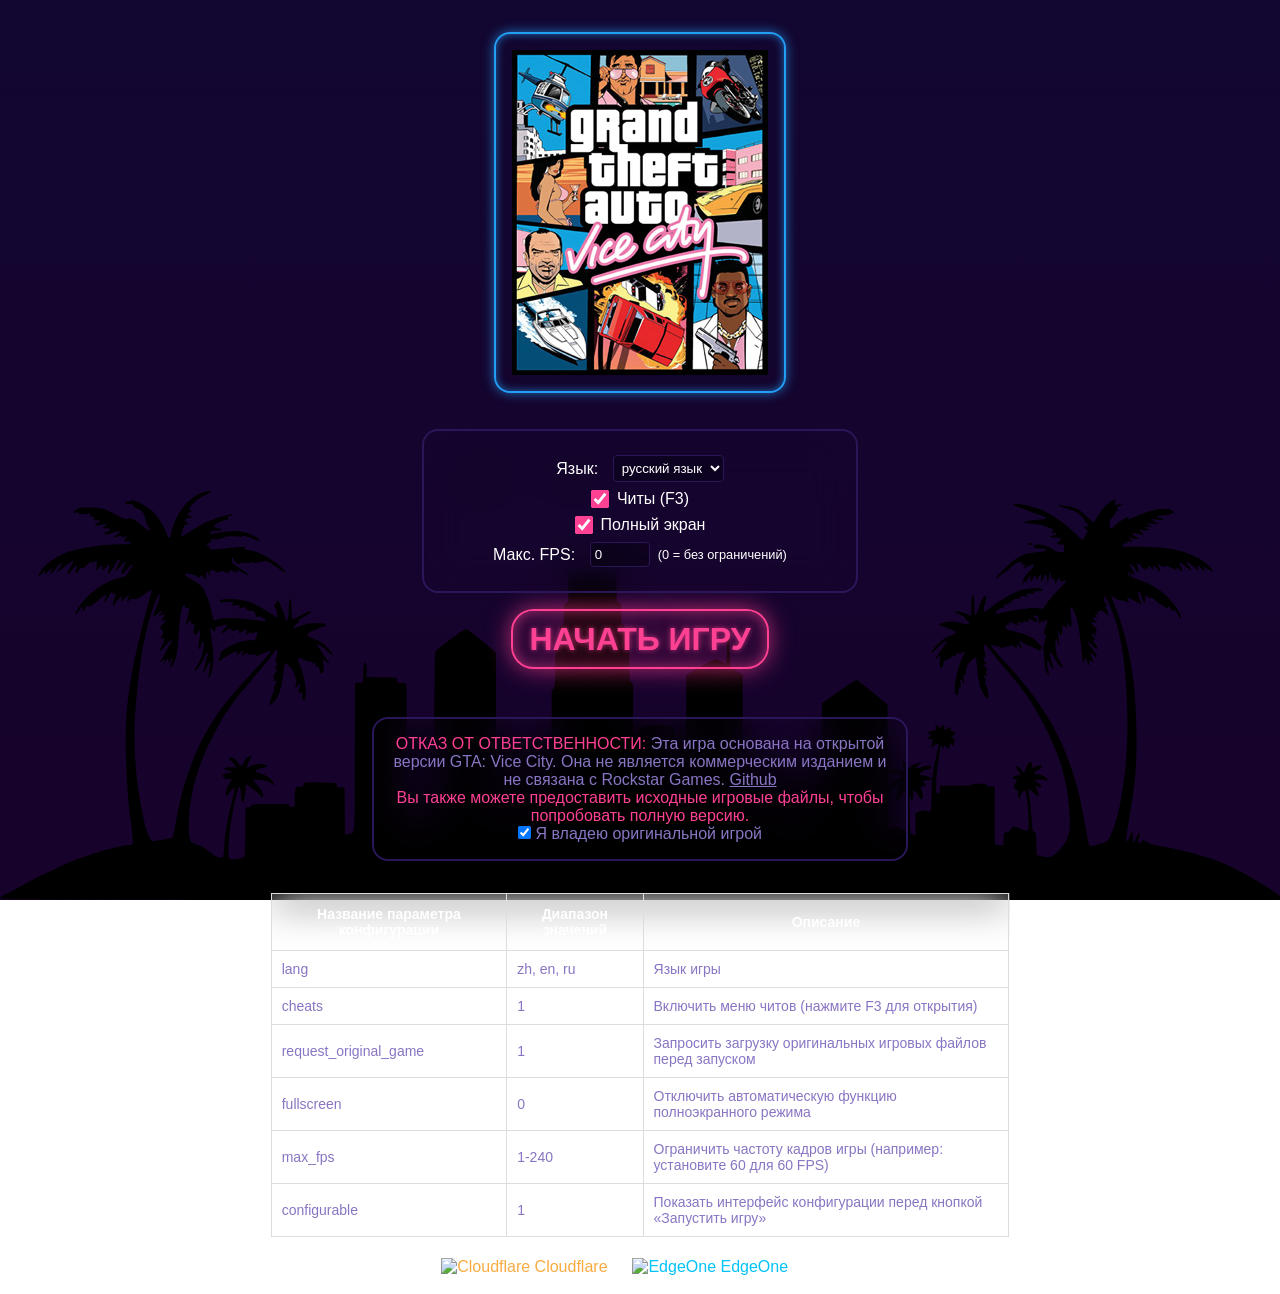
==== index.html @ 16f06f79 "v1" ====
<!doctype html>
<html lang="en-us">
	<head>
		<meta charset="utf-8" />
		<meta name="viewport"
			content="width=device-width, initial-scale=1, maximum-scale=1, minimum-scale=1, user-scalable=no" />
		<title>侠盗猎车:罪恶都市•网页版</title>
		<link href="./style.css" rel="stylesheet" />
	</head>
	<body data-is-touch="0" data-state-car="0" data-state-car-gun="0" data-state-gun="0" data-state-bike="0"
		data-state-menu="1" data-state-cutscene="0" data-state-mobring="0" data-state-job="0"
		data-state-disable-controls="0" data-state-panzer="0" data-state-car-with-weapon="0" data-state-hunter="0"
		data-state-scope-mode="0" data-state-scope-gun="0">
		<div class="wasted-container" hidden></div>
		<div class="intro-container" hidden>
			<video class="intro" src="./vcsky/intro.mp4" preload="auto" loop disablepictureinpicture></video>
			<div class="loader-container">
				<div id='spinner'>
					<div class="progress-bar-fill"></div>
				</div>
				<div id="status">Downloading...</div>
				<div><progress id="progress"></progress></div>
			</div>
		</div>
		<div class="start-container">
			<div class="button-container">
				<img class="cover" src="./vcsky/cover.jpg" alt="侠盗猎车:罪恶都市" draggable="false" loading="lazy" />
				<div id="config-panel">
					<div class="config-option">
						<label for="config-lang">
							<span id="config-lang-label">Language:</span>
							<select id="config-lang">
								<option value="zh">简体中文</option>
								<option value="en">English</option>
								<option value="ru">русский язык</option>
							</select>
						</label>
					</div>
					<div class="config-option">
						<label for="config-cheats">
							<input type="checkbox" id="config-cheats">
							<span id="config-cheats-label">Cheats (F3)</span>
						</label>
					</div>
					<div class="config-option">
						<label for="config-fullscreen">
							<input type="checkbox" id="config-fullscreen" checked>
							<span id="config-fullscreen-label">Fullscreen</span>
						</label>
					</div>
					<div class="config-option">
						<label for="config-max-fps">
							<span id="config-max-fps-label">Max FPS:</span>
							<input type="number" id="config-max-fps" min="0" max="240" value="0">
							<span id="config-max-fps-unlimited" style="font-size: 0.8em;">(0 = unlimited)</span>
						</label>
					</div>
				</div>
				<div id="click-to-play">
					<button id="click-to-play-button" class="disabled">Click to play</button>
					<div id="demo-off-disclaimer"></div>
				</div>
			</div>
			<div class="disclaimer">
				<span id="disclaimer-text">DISCLAIMER:</span>
				<span class="eula">
					<span id="disclaimer-sources">
						This game is based on an open source version of GTA: Vice City. It is not a commercial release
						and
						is not affiliated with Rockstar Games.
					</span>
					<a href="https://github.com/SugaryHull/re3/tree/miami" target="_blank">Github</a>
					<p id="play-demo-text">You can play the DEMO version, or provide the original
						game files to continue playing.</p>
					<p style="margin-bottom: 0;">
						<input type="checkbox" id="disclaimer-checkbox">
						<label id="disclaimer-checkbox-label" for="disclaimer-checkbox">I own the original game</label>
					</p>
				</span>
			</div>
			<table id="config-table">
				<thead>
					<tr>
						<th id="table-header-item"></th>
						<th id="table-header-range"></th>
						<th id="table-header-desc"></th>
					</tr>
				</thead>
				<tbody>
					<tr>
						<td>lang</td>
						<td>zh, en, ru</td>
						<td id="config-desc-lang"></td>
					</tr>
					<tr>
						<td>cheats</td>
						<td>1</td>
						<td id="config-desc-cheats"></td>
					</tr>
					<tr>
						<td>request_original_game</td>
						<td>1</td>
						<td id="config-desc-original-game"></td>
					</tr>
					<tr>
						<td>fullscreen</td>
						<td>0</td>
						<td id="config-desc-fullscreen"></td>
					</tr>
					<tr>
						<td>max_fps</td>
						<td>1-240</td>
						<td id="config-desc-max-fps"></td>
					</tr>
					<tr>
						<td>configurable</td>
						<td>1</td>
						<td id="config-desc-configurable"></td>
					</tr>
				</tbody>
			</table>
			<footer class="footer">本站由 <a class="cf" href="https://www.cloudflare.com" target="_blank"><img
						src="https://www.cloudflare.com/favicon.ico" alt="Cloudflare"> Cloudflare</a> 和 <a class="eo"
					href="https://curl.qcloud.com/0f8yZ85J" target="_blank"><img src="https://edgeone.ai/favicon.ico"
						alt="EdgeOne"> EdgeOne</a> 提供CDN服务</footer>
		</div>
		<input type="file" id="original-game-file" hidden>
		<canvas id="canvas"></canvas>
		<div class="touch-controls-wrapper">
			<div id="move"></div>
			<div id="look"></div>
			<div class="touch-control radio"></div>
			<div class="touch-control weapon"></div>
			<div class="touch-control menu"></div>
			<div class="touch-control fist"></div>
			<div class="touch-control drift"></div>
			<div class="touch-control run"></div>
			<div class="touch-control car getIn"></div>
			<div class="touch-control left"></div>
			<div class="touch-control right"></div>
			<div class="touch-control jump"></div>
			<div class="touch-control car getOut"></div>
			<div class="touch-control camera"></div>
			<div class="touch-control mobile"></div>
			<div class="touch-control job"></div>
			<div class="touch-control horn"></div>
			<div class="touch-control fireRight"></div>
			<div class="touch-control fireLeft"></div>
		</div>
		<script defer type='text/javascript' src="./modules/7z/js7z.js"></script>
		<script defer type='text/javascript' src="./script.js"></script>
		<script defer type='text/javascript' src="./jsdos-cloud-sdk-local.js"></script>
		<!-- 谷歌自动广告 -->
		<script async
			src="https://pagead2.googlesyndication.com/pagead/js/adsbygoogle.js?client=ca-pub-3670070169085381"
			crossorigin="anonymous"></script>
		<noscript>
			<h1>本站功能实现依赖了大量JS，您的浏览器不支持或未启用JS！</h1>
		</noscript>
	</body>
</html>
---- style.css ----
* {
	padding: 0;
	margin: 0;
	user-select: none;
	scroll-behavior: smooth;
	font-family: 'Segoe UI', Tahoma, Geneva, Verdana, sans-serif;
}

html {
	background-image: linear-gradient(to bottom, #120731, #17022b);
	cursor: default;
	background-attachment: fixed;
	height: 100%;
}

body {
	min-height: 100%;
	color: #8975c3;
	text-align: center;
	background-repeat: no-repeat;
	background-position: 0 100%;
	background-attachment: fixed;
	background-image: url("data:image/svg+xml,%3Csvg xmlns='http://www.w3.org/2000/svg' version='1.0' viewBox='0 0 1696 608'%3E%3Cpath d='M656.5 32.9c-5.8 2.6-11 8.8-12.5 15-1.3 5.4-2 6-4 3.6-.7-.8-3.6-2.8-6.5-4.5-4.5-2.6-6.3-3-12.3-3-8.3 0-10.2.6-10.2 3.1 0 1.7.6 1.8 5.9 1.3 8.2-.9 15.1 1.6 21.4 7.8 2.7 2.7 5.2 4.8 5.6 4.8 1.8-.1 2.9-2 3.5-6.5.4-2.8 1.2-6.4 1.7-8.2 1.2-3.7 8.1-10.3 10.8-10.3 2.9 0 5.1-1.1 5.1-2.5 0-1.2-2.1-2.5-3.8-2.5-.4 0-2.5.9-4.7 1.9m109.1 3.2c-1.9 2.3-4 5.7-4.6 7.5-1.3 3.9-2 4.1-5.6 1.7-3.4-2.2-12.1-2.4-13.4-.3-1.5 2.4-.6 3.5 3.1 3.6 6.5.2 7.7.4 9.9 2.2 1.3 1.1 2.5 3.5 2.9 5.8.5 3 1.1 3.9 2.6 3.9 1.8 0 2.1-.9 2.6-7.2.5-7.1.9-7.9 7.5-17 1.5-2.1 1.2-4.3-.6-4.3-.5 0-2.4 1.9-4.4 4.1M266.7 69c-11.6 4.9-19.8 12.3-29.4 26.5-4.2 6.2-11.3 25-11.3 29.8 0 3-1.3 4.2-2.8 2.4-.5-.6-2.4-4.7-4.2-9-4.3-10.3-11.6-21.3-17.5-26.4-6.7-5.7-24.9-15-26.7-13.6-.7.6-3.2 1.4-5.5 1.8-6.1 1-5.3 2.3 1.7 3.1 4.9.5 6 1 6 2.5 0 1.3 1.2 2.1 4 2.9 6.4 1.7 9.7 5.5 11.5 13.3.8 3.7 2.4 8.2 3.5 10 2.1 3.4 2.6 6.7 1.1 6.7-1 0-4.7-2.9-12.4-9.6-5.6-5-13.2-8.3-14.9-6.6-2 2-4.1 1.4-14.6-4.4-15.6-8.6-22-10.4-36.3-10.4-12.8 0-16.9 1-20.4 5l-2 2.3 3.8-.7c2.8-.5 3.7-.4 3.5.6-.3 1.2 1.6 1.6 8.7 1.8 1.1.1 3.5-.2 5.2-.6 3.2-.6 4.6.7 2.3 2.1-2.2 1.4-.9 2.6 2 2s3-.5 2.4 1.9c-.6 2.5-.5 2.6 4 2.6 5.5 0 5.9 1.4 1.1 3.7-6.9 3.3-3.2 4.1 8.3 1.7 3.9-.8 4.4 1.1.7 2.8-4 1.8-2.9 2.8 3.1 2.8 5 0 5.5.2 4.4 1.6-.8.8-2.9 2.2-4.8 3-2.7 1.1-3.3 1.7-2.4 2.6s3.1.6 9.2-1.5c12.3-4.2 14.3-3.4 6.3 2.4-4.2 2.9-4.5 3.4-2.6 3.7 1.2.2 3.5-.4 5.2-1.2 3.7-2 4.1-2 4.1-.1 0 1.8 1.4 1.9 4.2.4 3-1.6 3.5-.2.9 2.5-2.8 3-2.1 4.4 1.9 3.8 1.7-.2 3.7.2 4.6.9 1.4 1.2 1.4 1.4-.3 2-1 .4-6.1.8-11.3.8-26.7.3-61.3 5.8-76.6 12.3-17 7.3-30.7 19.2-33.4 29-.9 3.2-.8 3.1 4.1-2.2 4.5-4.8 5-5.2 4.5-2.8-.9 3.9.5 3.5 4.9-1.3 4.1-4.6 5.4-4.5 3.5.1-2.2 5.2-.5 4.4 5.6-2.9 3.3-3.9 6.5-7.1 7.2-7.1 1.8 0 1.5.6-1.8 5.5-3.6 5.2-4 7.7-.7 4.8 4.5-4.2 17.2-13.3 18.6-13.3 1.1 0 1.1.4-.1 2.2-5 7.6-8 14-7 15 .7.7 2.3-.9 5.3-5.1 4.4-6.2 7.7-8.2 6.5-3.9-2.4 8.6-1.2 10.6 2.6 4.3 1.6-2.8 2.5-3.4 4-2.9 1.5.4 3.2-.6 6.9-4.2 4.2-4.2 5.2-4.7 6.8-3.7 1.5.9 2.2.7 4-1l2.1-2.1v6.9l.1 7 2.8-3.3c3.4-3.9 5.6-4.3 4.7-.7-1.1 4.5.5 4.7 4.1.6 5.5-6.5 6.1-5.6 3.7 5.1-1.5 6.6 3.2 1.1 10.6-12.5 1.1-2 2.7-3.7 3.5-3.7 2.1 0 1.9 1.3-1.5 8-1.6 3.3-3 6.5-3 7.2.1 1.3 4.4-3.2 9.3-9.6 4.4-5.7 4.9-3.3 1.1 5-2.9 6.4-3.2 7.6-1.8 8.1 1.1.4 2.5-.5 4.3-2.8 4.7-6.2 8.9-10.4 9.6-9.7 1 1-7.8 15-10 15.8-1.1.4-6 2-11 3.5-16.5 5-31.9 15.4-44.3 30-5.9 6.8-10.5 14.8-10 17.1.2 1 1.8-.7 4.2-4.5 4.4-6.7 6.1-7.8 5.1-3.1-.9 4.2 1.1 3.9 3.2-.5 1.7-3.6 3.1-4.3 4.9-2.5 1.1 1.1 6.2-2.3 16.7-11.3 3.2-2.7 6.1-4.7 6.4-4.3.4.3-.1 2.2-1 4.1-1.8 3.9-2.1 5.5-.9 5.5.8 0 6.3-8.3 7.5-11.4.6-1.5 1-1.7 1.9-.8.7.7 2 1.2 3 1.2 2.3 0 2.3 1.2-.3 8.9-2.3 6.6-1.8 9.2 1 5.1 2.6-4.1 8.9-10.5 9.6-9.9.3.4.1 1.8-.4 3.2-1.6 4.1-.2 3.8 4.5-1 4.9-5.2 6.7-5.1 3.9.2-2.4 4.3-1.3 5.6 2 2.5 2-1.9 3.1-2.2 6.3-1.6 4 .6 4.5.3 20.4-11.3 1-.8 2.1-1.1 2.5-.8.6.7.3 1.8-7.2 29.7-18.8 69.7-25.7 111.2-26.9 161-.7 31.6 2.3 85.9 6.4 114.5 2.7 19.1 3.7 30.1 2.7 31.3-.5.6-2.1 1.2-3.6 1.2-8.4.1-35.1 6.7-54.1 13.6-3.6 1.2-9.4 3.3-13 4.4-3.6 1.2-8.3 3-10.5 4-27.4 12.8-37.5 17.5-40.3 18.7-1.8.7-12.2 6.2-23.1 12.1-10.8 5.9-22.3 12-25.4 13.6-3.9 1.9-5.7 3.4-5.7 4.7 0 1.9 19.1 1.9 848 1.9h848v-2.6c0-3.1-.2-3.3-14.5-12.8-13.9-9.2-38.9-23.5-49.1-28.1-4.4-2-9.2-4.2-10.9-5-5.7-2.6-13-5.3-21.5-7.8-28.2-8.5-35.9-10.4-54.5-13.7-6.6-1.2-13.4-2.5-15.1-3-1.7-.6-4-1-5.3-1-1.2 0-2.4-.7-2.8-1.6-.4-1.1-1.3-1.4-2.9-1-1.9.5-2.4.2-2.4-1.4 0-2.7-1.2-2.5-4 .5-4.7 5-6.4 1.9-3.5-6.5.8-2.4 1.3-4.6.9-4.9-.8-.9-4.1 3.9-5.9 8.7-.9 2.3-2.1 4-2.6 3.6-.5-.3-.9-3.6-.9-7.5 0-3.8-.4-6.9-.9-6.9s-1.9 2.9-3.1 6.5c-1.3 3.9-2.7 6.5-3.6 6.5-.8 0-1.4-.6-1.4-1.3 0-1.7 2.6-19.7 4.5-30.7 7.9-46.5 9.5-64.9 9.5-105.2-.1-69.5-8.7-122.3-28-172.3-3.2-8.2-5.7-15.1-5.5-15.4.2-.2 2.3 1.1 4.7 2.8 2.9 2.2 5.3 3.1 7.9 3.1 2.1 0 5.1.8 6.8 1.7 3.7 2.2 4.8 1.3 2.6-2-2.8-4.4.1-4.1 8.5.8 4.4 2.6 8.4 4.5 9 4.3.5-.1-.1-2.5-1.5-5.3-2.6-5.2-3.2-9.9-1.5-11 .6-.3 1.3.2 1.6 1.2 1.7 5.5 5 13.3 5.5 13.3.9 0 1.9-3.9 1.9-7.4v-3l2.8 2.6c2 1.9 3.1 2.3 4.2 1.6 1.2-.8 2.6 0 6.2 3.6 2.6 2.5 5.3 4.6 6 4.6.8 0 3.1 1.4 5.2 3.2 3.5 2.9 4 3 5.1 1.5 1.7-2.3 2.1-2.2 3.5 1.3 1.3 3.2 3.6 4 4.2 1.4.3-1.5 7.8 8.8 7.8 10.7 0 .5.5.9 1 .9 4.4 0-7-19-17.1-28.5-11.8-11.2-20.9-16.6-37.4-22.4-4.9-1.8-9.3-3.5-9.6-3.9-.4-.4-1-2.1-1.4-3.7l-.7-3 2.6 2.4c4 3.8 4.1 1.8.2-4.9-3.7-6.3-4.3-8-2.7-8 .9 0 5.1 4.8 8.4 9.5 1.1 1.4 2.1 2.4 2.4 2.1.5-.5-.9-7.5-2.3-11-1.2-3.2 2.5-1.6 6.4 2.9 4.2 4.8 5.2 5.4 5.2 3 0-1.8 1.2-1.9 2.9-.3 1.1 1.1 1.2.9.6-1-.9-3.1 1.8-2.9 4.4.4l2.1 2.7v-3.2c0-1.7.3-3.1.7-3.1s2.4 1.9 4.5 4.2c3.6 4.1 3.7 4.2 3.8 1.8 0-1.5-.4-3-.9-3.5-.5-.6-1.2-2.1-1.6-3.5-.7-2.4-.7-2.4 1.1-.9 3.3 2.7 7.5 4.1 8.9 2.9.9-.7 2.9-.2 7.1 2 7 3.5 7.4 3.6 7.4 1 0-2.7.5-2.5 3.9 1.2 3.7 4.1 5.1 3 2.6-2-4.7-9.2-3.7-9.5 5.7-1.7 3.6 3 6.9 5.5 7.2 5.5 1.2 0-3.5-8.1-4.9-8.7-1.5-.5-2.1-3.3-.8-3.3.9 0 7.3 4.8 11.7 8.9 3.9 3.6 4.3 3.2 2.1-2.2-1.3-3.1 2.1-1.9 4.9 1.8 3.2 4.2 4.9 4.5 4 .9l-.7-2.7 6.7 3.6 6.6 3.6-1.5-2.8c-2.4-4.6-11.8-12.5-20.2-16.8-19.9-10.3-43.2-14.6-77-14.2-11.7.1-21.5 0-21.9-.3-.3-.4-.1-1.5.5-2.6.7-1.4 1.7-1.8 3.6-1.5 2.7.6 3.3-.5 1.3-2.5-1.5-1.5 0-1.6 3.5-.3 4 1.5 5.1-.3 1.6-2.8-3.9-2.9-3.3-3.6 1.4-1.6 3.9 1.6 8.7 2 8.7.7 0-.4-1.8-1.8-4-3.2s-4-2.8-4-3.2c0-1.2 4-.9 9.2.7 3.1.9 5 1 5.4.4.6-1-2.2-3.8-3.8-3.9-.5 0-.8-.7-.8-1.6 0-1.1.6-1.4 2.3-.9 1.2.4 2.9.9 3.8 1.1s2.7 0 4-.5l2.4-.9-3-1.3-3-1.4 5-.5 5-.5-4-2.3-4-2.3 8.4.6c9.2.7 10-.2 2.6-3-5-2-5.1-3.6-.2-3 12.3 1.5 13 1.5 11.8.1-.7-.8-2.7-1.7-4.6-2-5.7-1.1-4-2.3 4.1-2.8 4.1-.3 8-1 8.7-1.7.6-.6 2.4-1.1 3.9-1.1 3.7 0 3.5-1.6-.4-4-2.6-1.6-5.1-2-11.9-2-10.5 0-19.4 2.5-35.6 9.8-6.2 2.8-11.3 4.7-11.3 4.2s.5-1.2 1-1.5c.6-.4.8-1.1.4-1.6-.9-1.5-10.2 4.1-16.6 10-7.5 6.8-9.3 6.5-8.5-1.6.5-4.7 1.1-6.1 3.5-8 1.7-1.2 3.3-3.5 3.6-5 .4-1.6 1.7-3.6 2.9-4.5 1.9-1.5 2-1.8.5-1.8-3 0-2-1.9 2.3-4 4.7-2.4 4.6-3.8-.2-2.1-1.8.6-3.8 1.1-4.5 1.1-1.6 0-1.9-3.6-.4-4.5 1.7-1.1 1.1-2.5-1-2.5-5.6 0-16.3 10.3-22.5 21.5-2.1 3.8-4.2 7.5-4.7 8.1-.5.8-3.9-1.8-10.1-7.7-9.8-9.4-11.9-10.6-25.2-13.4-14.8-3.1-16.8-1-2.4 2.5 5.1 1.3 11.1 3.3 13.4 4.6 5.2 3 11.7 9.2 10.9 10.5-.3.5.9 2.3 2.6 3.9 3.6 3.4 3.5 5.6-.4 5.2-3.3-.4-3.3 1.1.1 3.6l2.7 1.9-3 6.2c-1.6 3.3-3.4 6.1-4.1 6.1-.6 0-3.6-2.5-6.5-5.6-12.6-13.1-31.3-26.7-46.6-33.6-7.6-3.5-30.2-9-34.9-8.6-5.3.5-4 2 3.7 4.5 3.9 1.3 9.2 3.2 11.6 4.3 2.4 1.2 9.4 3.7 15.5 5.7 6.6 2.1 10.7 3.9 10.1 4.5-.5.5-7.1 1.6-14.8 2.4-20 2.2-20.6 3.6-2.1 5.3 6.6.6 11.7 1.6 13.2 2.5 1.3.8 4.4 2 6.9 2.7 5.3 1.3 6.6 2.7 4.3 4.4-2.1 1.5-1.1 2.5 2.5 2.5s3.7 1.8.1 2.6c-6.2 1.3-6.6 1.6-5.2 2.5.8.5 4 .9 7.1.9s5.9.4 6.3 1c.8 1.3-1.6 4.8-3.8 5.4-3.3.8-.7 2.6 3.9 2.6h4.4v10h-5.4c-4.5 0-6-.5-8.2-2.5-5.4-5-21.6-9.3-24.9-6.5-3.1 2.6-1.7 4 3.9 4 3 0 6.7.5 8.3 1.1 2.6 1 2.7 1.2 1.1 2.3-1 .7-5.8 1.6-10.7 2-11.5.9-18 2.8-26.4 7.8-7.9 4.7-27.7 23.5-27.7 26.2 0 1.5 1.1.8 5-2.8 2.7-2.5 5.5-4.6 6.3-4.6.7 0 4-2.6 7.3-5.8 8.6-8.3 14.8-10.3 16.1-5.3.3 1.3 1.1 1.7 2.4 1.4 2.3-.6 2.4.3.4 2.4-2.7 2.7-.8 2.6 3.9-.1 4.4-2.6 8-3.3 9-1.8.2.4-2.9 4.2-7 8.5-4.2 4.4-7.4 8.6-7.4 9.8 0 1.1-.5 3-1.1 4.2-1.2 2.2-1.2 2.2.9.3 1.2-1 2.8-1.6 3.6-1.3.9.4 1.3.1 1-.6-.2-.7.9-2.8 2.6-4.7l3.1-3.5-.6 4.2c-.8 5.4.5 5.5 3.4.2 2.5-4.4 3.7-4.2 4.3.6l.4 3 1.7-3.6c.9-1.9 2.3-4.2 3.3-5 1.5-1.2 1.6-1 .9 3.8-.9 6.8 1 7.9 2.8 1.6 1.4-4.7 3.3-6.7 4.1-4.1.3.7.8 3.5 1.2 6.3l.7 5 .8-4.5c.5-2.5 1.1-6 1.4-7.8s1-3 1.6-2.6c.6.3.8 1.3.5 2.1s-.3 2.6 0 3.9c.5 1.8 1.1 2.3 2.5 1.9 1.4-.5 1.9.1 2.5 3.1l.7 3.7 2.6-4.9c2.5-4.7 2.6-4.8 2.9-2.1.4 3.4 1.9 4.1 5.5 2.8 5.5-2.1 3.8 1.3-5.2 10.3-5 5-12.1 13.1-15.7 17.9l-6.6 8.8-7.1-.6c-4-.3-10.3-.1-14.2.4-16.6 2.3-23.4 3.4-29.5 4.8-13.1 3-13 3-11-.8.6-1 1.7-1.9 2.5-1.9s1.5-.7 1.5-1.6c0-1.1.6-1.5 1.9-1.1 1 .2 2.6 0 3.5-.5 1.4-.8 1.5-1.3.5-2.4-.9-1.1-.7-1.4 1.4-1.4 1.4 0 2.9-.5 3.2-1 .3-.6 1.5-1 2.7-1 1.1 0 2.2-.8 2.5-1.9.6-2.2 5-4.1 9.4-4.1 2 0 2.7-.4 2.3-1.4-.7-1.8 3.3-2.8 7.8-2 2.7.6 3.1.4 2.1-.7-2.2-2.3-1.4-3.1 3-2.9 6.7.4 7.5.2 5.3-1.5-1.8-1.4-1.5-1.5 4-1.5 6.3 0 9.1-1.1 8-2.9-1.2-2-20-1.4-27.5.9-10 2.9-30.1 14.2-39.5 22.1-9.8 8.3-11.9 8.8-11 2.6.4-2.3 1.3-5.8 2.1-7.7 1.5-3.8.9-9-1.1-9-1.3 0-7.6 13.5-7.6 16.2-.1 2.6-4 9.9-5 9.3-.6-.4-1-5.5-1-12.5 0-7.6-.4-12.1-1.1-12.6-2.1-1.3-2.9 2.2-2.9 13.8 0 6.5-.3 11.8-.8 11.8-.4 0-3.9-1.2-7.7-2.7-7.4-2.7-12.3-3.5-12.7-1.8-.1.5.7 1.2 1.8 1.4 1 .1 2.6.9 3.4 1.6.8.8 2.7 1.7 4.3 2 1.6.4 2.7 1.4 2.7 2.4 0 .9 1.3 2.5 3 3.4 2.7 1.6 3.9 4.5 2.4 5.9-.3.3-3.7-.3-7.7-1.3-11.4-3-18.5-3.4-25-1.5-3.1.9-5.9 2-6.2 2.5s1.2 1.5 3.2 2.1c6.4 1.9 19.3 7.3 19.3 8 0 1.5-3.8 3.8-9.9 6-4.5 1.6-8.1 4-12.4 7.9-5.8 5.4-11.4 12.8-10.3 13.8.2.3 2.9-2 5.8-5 6-6.1 11.9-10.7 13.8-10.7.9 0 .8.6-.4 2.2-4.9 6.9-14.6 21.7-14.6 22.4 0 .4 1.6-.8 3.6-2.7l3.6-3.4-.7 7.5c-.6 6.2-.4 7.8.8 8.9 1.3 1 1.7.9 2.6-.8.6-1.1 1.1-2.9 1.1-4 0-3.3 1.1-5 2.7-4.4.9.4 1.9-.1 2.5-1 .5-1 1.7-1.7 2.8-1.7 1 0 2.2-.9 2.5-2 .5-1.6 1.2-1.9 3.1-1.4 2 .5 2.6.2 3.1-1.5.5-1.8 1.1-2.1 3.3-1.6 1.8.4 3.1.1 4-1 1.4-1.7 4-2 4-.5 0 .6-1.2 3.4-2.6 6.2-7.4 14.6-12.8 44.5-9 49.3 1.3 1.7 1.7 1.8 2.6.5.5-.8 1-3.4 1-5.8 0-3.5.3-4.2 1.8-4 1.8.3 1.9-.6.6-7-.8-3.9 1.2-4.4 2.6-.7 1.5 4 3.2 3.1 2.4-1.3-1.2-6.3-1.1-7.7.9-7.4 1.4.2 1.7-.4 1.7-3.5 0-6.6 1.8-10.5 7.1-15.6 2.8-2.7 5.5-4.5 5.9-4 .4.4 1.2 7.1 1.8 14.8 1.3 15.6 3 23.5 6.9 31 3.1 6 5.1 8.5 7.1 8.5s.8-10.8-1.9-16.7c-2.2-4.8-2.3-6-.8-6.5.7-.2.4-1.7-1-4.1l-2.1-3.7 2.5.6c2.8.7 3 .2 1.3-2.6-1.1-1.7-1-2.2.1-3 1.2-.7 1.3-1.3.3-3.5-.6-1.4-1.9-2.8-2.7-3.1-2.2-.9-1.8-2.4.5-2.4 2.5 0 2.5-.8 0-4-2.4-3.1-2.5-5-.4-5 1.8 0 1.6-2.4-.6-10.9-.9-3.6-.8-4.7.3-5.8 1.1-1.2 2.5.1 9 8.4 4.2 5.4 13.7 16.9 21.1 25.6s14.2 17 15.2 18.4c1.1 1.4 4.5 6 7.8 10.2 7 9.2 15.6 23.6 25.9 43.1 21.4 40.9 31.6 76.6 33.7 117.3 1 18.9.9 20.5-2.1 30.7-2.3 7.9-9.5 17.8-16.9 23.3-5.8 4.3-10.1 4.9-19.5 2.5l-5-1.3-.3-14.8c-.3-14.6-.3-14.8-2.7-15.9-1.4-.6-2.5-1.8-2.5-2.7 0-4.9-3.1-38.4-4-43-.5-2.9-1-6.7-1-8.3v-3l3 2.4c1.7 1.3 4.6 3.5 6.4 5.1 2.9 2.3 3.5 2.5 4 1.1.3-.9-.5-3.9-1.9-6.6-1.4-2.8-2.3-5.3-2-5.7.4-.3 2 .2 3.6 1.1 2.8 1.6 3 1.6 3.6.1.7-1.7-5-7.3-7.4-7.3-.7 0-1.3-.4-1.3-.9 0-1.6 8.7-2.4 12.1-1.2 4.2 1.4 4.9 1.4 4.9-.4 0-2.2-8.5-6.7-14.1-7.4l-5.1-.6 6.1-4.5c3.3-2.5 6-4.8 6.1-5.3 0-1.2-5.9-.8-9.7.8-4.7 2-4.5 2-4.1-2.2.6-7.3-5.1-4.1-8.1 4.7-1.1 3-2.2 5.5-2.5 5.5-.4 0-1.5-1.5-2.6-3.3-1.9-3.1-6.4-6.1-7.6-5-.3.3.9 2.7 2.5 5.4 1.7 2.6 3.1 5.2 3.1 5.6s-1.8.8-4 .8c-2.9 0-4.2.5-5 1.9-1.4 2.8-1.3 3.1 1.4 3.1 3.6 0 4.1 1.8 1.4 4.8-3.1 3.4-2.6 8.5 1 9 1.9.3 2.2 1 2.3 5 0 2.6.4 5.6.9 6.7.6 1.7.9 1.5 1.5-1.5.6-3.2 4.5-9 6-9 2.7 0 5.5 21.8 5.5 42.5 0 12.4-.2 12.5-9.4 8.7-10.1-4.3-11.7-4.2-15 .8-1.5 2.3-3.1 3.8-3.6 3.5-.6-.4-1.9-.4-3 0-1.7.5-2 1.7-2.2 8.8l-.3 8.2-5-.4c-2.7-.1-5.3-.5-5.7-.8-.5-.2-.8-17.4-.8-38.2v-37.9l-2.1-.5c-1.2-.3-3.4-.3-4.9 0-2.2.4-2.8.1-3.3-1.6-.5-1.9-1.2-2.1-10-2.1-6.7 0-9.7.4-10 1.2-.3 1-5.4 1.3-21.3 1.3h-20.9l.3 4.7c.4 5.3-1.4 7.2-4.4 4.7-1.4-1.2-1.6-3.1-1-14.4.4-7.1 1.6-19.3 2.8-27 1.1-7.7 2.3-15.7 2.5-17.8.6-4.4 2-4.8 3-1l.6 2.8 1.2-2.9 1.2-2.8 2.2 2.8c2.4 3.1 3.8 2.5 4.3-2 .4-3.5 2.4-4.5 3.3-1.7 1 3.2 2.8 2.5 2.3-.9-.3-1.6-.1-3 .4-3 1.9 0 .6-3.8-1.8-4.8-2.8-1.3-2.4-3.2.7-3.2 1.3 0 1.9-.7 1.9-2.4 0-1.9-.6-2.5-2.7-2.8-2.4-.3-2.8-.7-2.5-3.1.3-3.3-1.4-3.6-5-.7-2.8 2.2-3.8 1.8-3.8-1.6s-1.6-3.7-3.7-.8l-1.9 2.6-1.7-2.6c-1-1.4-2.4-2.6-3.3-2.6-1.5 0-1.4 1 .3 5.8q.45 1.2-2.1 1.2c-3.4 0-9.6 2.6-9.6 3.9 0 .6 1.1 1.1 2.5 1.1 3 0 3.2 1.1.5 2.8-3.1 1.9-2.5 4.2 1.1 4.2 2.8 0 3.1.3 2.5 2.3-1.2 4-1.9 8.7-1.3 8.7.3 0 1.7-1.1 3.1-2.5 2.4-2.3 6.6-3.5 6.6-1.7 0 .4-1.5 7.3-3.4 15.2-1.8 8-3.7 17.6-4.1 21.5-.4 3.8-.9 7.3-1.2 7.7-.2.5-2.2-.1-4.3-1.2-2.2-1.1-5.4-2-7.2-2-5.5 0-6.4-1.3-2.8-4.4 1.7-1.4 3.7-2.6 4.3-2.6s3.1-.7 5.4-1.6c3.5-1.3 4.1-2 3.2-3-1.6-2-6.6-1.7-13.4.6-3.2 1.1-6.2 2-6.7 2-1.6 0 2.2-4.7 5-6 4.2-2 .9-2.3-5.2-.6-3.5 1-5.9 2.4-7 4.1-2.3 3.5-3.2 3.2-5.1-2-1.6-3.9-4.7-6.6-6.1-5.2-.3.3.4 3.3 1.5 6.8 1.2 3.4 2.1 6.4 2.1 6.6 0 .1-2.3-.6-5-1.7-5.4-2.1-12.5-2.6-15-1-.9.6-1.7.5-2.2-.3-.4-.7-.8-20.2-.8-43.3v-42.2l-14.2-11.8c-21.8-17.9-23.1-19-25.4-20.2-2.5-1.3-3.7-.6-24.4 14.1-7.4 5.3-15.6 11.1-18.2 12.9l-4.8 3.3v46.1c0 25.4-.3 47.6-.6 49.3l-.6 3.1h-6.9c-3.7 0-7.9-.4-9.3-.9-2.7-1.1-4.1-.1-4.7 3.4-.3 1.1-1.5 2.2-2.9 2.5l-2.5.6-.5 30.9-.5 31-3.7.3-3.8.3-.2-44.8-.3-44.8-4.5-.5c-3.7-.4-4.5-.9-5-3l-.6-2.5h-30.8l-.6 2.5c-.5 2.2-1.3 2.6-5.5 3l-5 .5-.5 31.5-.5 31.5-7.1.3-7.1.3-.6-12.2c-.4-6.7-.7-46.9-.7-89.3v-77.2l-8.2-5-8.3-5.1-.3-18.4c-.1-10.2-.7-18.8-1.2-19.3-2.2-2.2-2.9 1.6-3 16-.1 8.3-.5 15.7-1 16.4-.6 1-2 .6-5.9-1.9-2.8-1.7-6.1-3.1-7.4-3.1-2.9 0-9.1 3.1-25.7 12.8l-13.5 7.8-.3 79.6-.2 79.7-3.4-.6c-5.7-.9-6.9.5-7.1 8.4-.2 7.5-1.8 12.5-2.7 8.2-.3-1.3-.6-24.9-.7-52.4-.3-56.8.6-51.4-9.2-55-4-1.4-7.2-1.6-16.7-1.3-10.2.4-12.5.8-17.4 3.2-3.2 1.5-5.8 3.3-5.8 4 0 1.7-4.3 5.6-6.1 5.6-1.2 0-1.4-4.8-1.1-32.8l.3-32.7-2.5-3.8c-2.6-3.7-2.6-4-2.6-23.2 0-18.2-.1-19.6-2-21.5-1.1-1.1-2.4-2-3-2s-1-5.3-1-13.9c0-13.7 0-14-2.5-15.9-2.4-1.9-2.5-2.3-2.5-14.8v-12.9l-3-1.7-3-1.7-.2-19.3-.3-19.3-7.5-.8c-8.5-.9-53.1-.4-54.9.7-.7.5-1.1 6.7-1.1 20v19.2l-3 2.2-3 2.3v13c0 12.9 0 13-2.5 13.9l-2.5 1v28.6l-2.9 1.7-2.9 1.7-.4 24c-.4 22.8-.5 24.1-2.6 26.9l-2.2 3V483l-2.3.5c-1.3.4-4.3.5-6.8.3l-4.4-.3-.3-41.2c-.2-38.8-.3-41.3-2.1-42.2-1-.6-10.4-1.1-21-1.2-17.1-.1-19.4.1-21.1 1.6-1.9 1.7-2 3.4-2 46.1 0 24.3-.3 44.9-.6 45.8-.9 2.3-11.9 2.3-12.8 0-.4-.9-.6-49-.6-106.8l.1-105.1-4.8-4.3c-10.8-9.7-33.2-27.2-34.7-27.2s-7.3 3.7-15.6 10c-1.9 1.4-7.8 5.9-13.1 9.9-5.3 3.9-10.4 8-11.3 9-1.5 1.6-1.7 11-1.9 104.2l-.2 102.4-10.2.3-10.3.3-.1 5.7c-.1 3.1-.1 8.5 0 11.9.3 6.4-.4 10.3-1.9 10.3-.5 0-1-1.2-1.2-2.8-.3-2.5-.6-2.7-6.3-3.2l-6-.5-.3-92.8c-.2-87.4-.3-92.7-2-92.8-.9-.1-3.7-.2-6.2-.3-4.3-.1-4.5-.2-5-3.6l-.5-3.5-20-.5-20-.5.3-5.4c.5-7.4-.6-14.1-2.2-14.1-1 0-1.5 3.4-2.1 13.5l-.7 13.4-5.1.3-5.2.3-.3 98.7c-.2 111.4.7 99.9-8.4 101.3l-4.8.7-.2-31.3-.3-31.4-5.3.1c-4.7.2-5.3 0-4.9-1.6 1.1-4.2-.3-4.5-21.3-4.8-21-.4-23 0-23 3.9 0 1.6-.8 1.9-5 1.9-6 0-5.9-.2-6.3 15.5l-.2 11-3.3.3c-2.7.3-3.5-.1-3.9-1.7-.5-2.1-1.1-2.1-24.8-2.1-23.2 0-24.4.1-25 1.9-.4 1.4-1.7 2.1-4.3 2.3l-3.7.3-.5 32.2c-.3 17.7-.7 32.3-1 32.6-3.4 2.8-17.7 4.9-20.6 2.9-1.4-.8-.2-30.5 1.6-42.2 3.3-21.3 8.1-43.9 10.6-49.9 1.3-3 1.7-3.3 2.5-1.9.5.9 1 4.9 1.2 9 .2 4 .8 8.2 1.4 9.2 1 1.9 1.1 1.9 2.1 0 1.1-2.1 3.3-16.9 2.9-19.8-.4-3.3 2.1-2.8 6.5 1.3 2.3 2.3 4.7 4.1 5.3 4.1.5 0 3 2 5.4 4.5 6.2 6.3 7.2 6 4.9-1.7-.7-2.3-3.6-6.5-7-10.2-3.2-3.5-5.8-6.7-5.8-7s2.6-.3 5.8.1c3.1.3 6.8.7 8.2.8 3.1.2 9.8 3 12.2 5.2 3.1 2.8 3.1.6.1-3.9-3.2-4.8-12.7-10.4-19.4-11.4-2.2-.4-3.8-1.2-3.6-1.7.6-1.9 6.1-4.5 11-5.3 5.4-.8 5.9-1.7 2-3.7-5-2.6-15.5-.9-21.5 3.5-.9.7-1.9 1-2.2.7-.9-.9 2.5-10.1 4.7-12.9 1.9-2.5 1.9-2.5-.3-2.8-2.8-.5-5.6 2.2-8.6 8-1.3 2.6-2.8 4.9-3.3 5.2-.5.4-2.4-1.4-4.2-4-3.1-4.5-7.7-7.4-12-7.4-1.7 0-1.2 1 3.5 6.2 3.1 3.4 5.6 6.5 5.6 6.9s-2.4.5-5.4.2c-5.8-.6-10.6.2-10.6 1.7 0 .5 2.5 1.7 5.6 2.6 6.1 1.8 5.8 3.4-.6 3.4-6.1 0-10.5 4.9-4.7 5.1 1.2 0 1.6.3 1 .6-3.1 1.2-.9 2.5 3.7 2.1 2.8-.1 5 0 5 .3s-1 2.1-2.3 4c-4.2 6.2-6.5 15.1-4.7 17.9.5.8 1 1 1 .4 0-1.7 7.3-10.4 8.8-10.4 1.8 0 1.6 1.1-2.7 18.1-4.8 18.8-8.8 41.3-9.6 53.4-1.2 19.1-1.5 20.5-3.8 20.5-5.4-.1-11.1-3-19.7-10.4-3.6-3-7.3-5.2-11-6.2-9.8-2.9-9.8-2.9-11.6-9.1-1.4-4.9-1.6-8.6-1.1-23.8 1.1-28.5 7.5-56.4 20.4-87.5 4.3-10.5 19.9-40.7 26.5-51.5 4.8-7.8 20.2-28.7 24.3-33 1.1-1.1 6.3-7.2 11.5-13.4 5.2-6.3 12.8-15.2 16.8-19.9 4-4.6 9.1-11.1 11.3-14.3s4.6-5.9 5.4-5.9c1.8 0 1.8-.1 0 8-1.8 8.3-1.8 9 0 9 2 0 1.9 1-.5 4s-2.5 4-.5 4c1.7 0 2 2.5.5 3.5-.6.3-1.7 2-2.6 3.6-1.1 2.3-1.2 3.4-.4 4.4.8.9.8 1.5 0 2-1.8 1.1-1.1 2.8 1 2.2 3.1-.8 3.3.9.6 5-1.9 2.7-2.2 3.9-1.4 4.4.9.6.8 1.7-.6 4.6-2 4.1-5.6 15-5.6 17q0 3 4.5-1.5c7.3-7.2 10.6-16 13.5-36.2 1.2-8.5 2.3-16.1 2.6-16.8.2-.7 2.5.9 5.8 4.1 4.6 4.6 5.6 6.3 6.6 11.1.6 3.1 1.6 5.6 2.2 5.6 1.1 0 .7 4.9-.8 9.7-.9 3.2 1.3 3 2.8-.2.6-1.4 1.7-2.5 2.5-2.5 1.6 0 1.6.1-.3 6.1-1.8 5.4-1.3 7 1.5 5.2 2.5-1.6 3-.9 2.4 3.6-.4 2.7 0 4.2 1.2 5.5 2.7 2.7 3.5.5 3.5-9.9 0-10.3-3.1-24.4-8-36.4-1.7-4.1-2.9-7.5-2.8-7.6.2-.1 2-.5 4.1-.8 3.5-.5 3.7-.4 3.1 1.5-.5 1.8-.3 2 1.9 1.4 1.5-.3 2.9-.1 3.6.7.6.8 2.3 1.2 4.1.9 2.3-.3 3-.1 3 1.3 0 1.2.6 1.6 2 1.2 1.6-.4 2 0 2 1.9s.5 2.3 2.3 2.1c1.9-.2 2.3.4 3.1 4.5 1 5.2 1.6 5.7 4.2 3.1 1.4-1.4 1.6-2.9 1-9.6l-.7-7.9 4.1 3.2c2.7 2.2 4 2.7 4 1.7 0-.8-.6-2-1.4-2.6-2.1-1.8-14.9-21.1-14.3-21.7 1-1 6.2 2.4 12.9 8.5 3.6 3.4 6.9 6.1 7.2 6.1 2 0-.3-3.6-6.2-9.7-5.2-5.3-8.8-7.9-14.6-10.6-4.2-2.1-8.3-3.7-9-3.7-.8 0-1.9-.7-2.6-1.6-1.1-1.3-1-1.9 1.1-3.9 2.4-2.3 14.6-7.6 20.8-9 3.1-.7 3.2-.8 1.7-2.3-1.3-1.3-3.8-1.7-12.4-1.7-9.5.1-11.7.4-19.8 3.3-10.5 3.7-10.4 3.6-10.4 1.8 0-.7 1.6-2.4 3.5-3.7 2.5-1.7 3.4-3 3.1-4.2-.3-1.1.2-2.1 1.2-2.4.9-.3 2.4-1.2 3.2-1.8.8-.7 3.9-2.5 6.8-4 5.2-2.7 6.6-4.5 3.6-4.5-.8 0-6.2 2.2-11.8 5-5.6 2.7-10.7 5-11.3 5s-1.1-4.7-1.1-12.5c-.1-6.9-.4-13-.7-13.5-1.6-2.7-2.3.1-2.7 12-.4 8.1-1 13.6-1.8 14.5-1.6 2-2.6 1.2-3.4-2.7-.3-1.8-1.7-6-3.1-9.3s-3.3-7.7-4.2-9.8c-1.7-4-3.6-4.4-4.1-.9-.2 1.2-1 2.2-1.8 2.2-1.8 0-1.8 1.9.1 4.4 1.6 2.1 4.1 12.3 3.2 13.2-.3.3-5.1-2.4-10.6-6-16.6-11-27-15.5-39.8-17.3-14.5-2.1-27.9-.8-25.9 2.5.4.7 3.6.9 9.1.5 5.8-.4 8.5-.3 8.5.5 0 .6-.4 1.4-1 1.7-.5.3-1 1.1-1 1.7 0 .7 1.8.9 5.5.4 5.9-.7 6.1-.6 4.4 2.6-1 1.9-.9 2 1.2 1.4 7-2 7.7-1.9 8.1.5.2 1.9 1 2.5 3.8 2.7 6.9.5 7.7 1 8.5 4.8.6 3.5.7 3.6 4.1 3 2.1-.4 3.4-.3 3.4.3s1.1 1.3 2.4 1.7c2.3.5 4.2 3.1 3.2 4.1-.2.3-3.7 0-7.8-.6-34.5-4.9-48.7-5-58.9-.7-2 .9-3.5-2.6-4.4-9.9-.6-5.5-5.2-20.1-7-22.5-.6-.8-1.7-3.4-2.3-5.7-1.4-4.7-7-9.8-18.4-16.4-7.1-4.2-8.6-5.6-7.2-6.9 1.5-1.4 12.7 1.1 15.2 3.4 2.2 2 2.4 2 3.6.3 1.8-2.3 3.1-2.1 5 .8 2.5 3.8 3.6 3 3.6-2.5 0-5.7 1.5-6.5 3.3-1.8l1.2 3.3.5-4.5c.6-5.1 1.5-5.3 8.2-2.1 3.2 1.5 4 1.6 4.9.5 1.5-1.8 3.3-1.8 7.6.3 3.5 1.6 4.4 1.3 5.6-2.2.2-.5 2.6.1 5.3 1.2 5 2.2 7.5 1.3 3.8-1.4-1-.7-1.5-1.3-1.1-1.3 1.2 0 6.2 2.5 7.5 3.7.7.7 1.9 1.3 2.6 1.3.8 0 1.9.7 2.6 1.5 1.5 1.8 4.1 2 3.4.2-.6-1.4-6.3-5.5-14.4-10.5-6.4-3.9-7-4.6-7-9.1 0-2.9.2-3.2 1.5-2.1.8.7 1.5 1.8 1.5 2.4 0 1.8 4.3 5.6 6.3 5.6.9 0 1.9-.5 2.2-1 .4-.6 3.5-.9 7.5-.6 4.7.3 7 0 7.3-.7.3-.9 1.3-.9 3.8.1 2.2.8 3.5.9 3.7.2.2-.5 2.5-1 5.1-1s5.2-.5 5.8-1.1c.7-.7 4.3 1.2 12.2 6.5 16.7 11.3 18.1 11.8 11 4.1-9.9-10.7-31-22.7-43.3-24.6-8.7-1.4-9.3-1.7-7-3.4 1.8-1.3 1.7-1.4-1.6-1.5-1.9 0-10.2.7-18.5 1.6-28.5 3-26.1 3-26.9 0-.3-1.4-1.6-3.1-2.7-3.7-1.7-.9-1.9-1.3-.8-2 .8-.5 2.4-.9 3.7-.9 1.9 0 2.1-.4 1.6-2.7-.7-2.5-.6-2.6 2.5-2 3.4.7 11.7-.9 13.9-2.6 1.9-1.5 17.5-2.1 21.1-.9 2.5.9 3.2.8 3.9-.5.8-1.4 1.6-1.3 7.8.6 3.8 1.3 7.9 2.9 9.1 3.7 2.7 1.7 6.6 1.9 6.1.2-.7-2.1-12-7.6-20.2-9.9-6.9-1.8-9.6-2.1-18.1-1.5-5.5.3-13.5 1.4-17.8 2.3-6.1 1.3-8 1.4-9 .4-1.8-1.8.8-3 6.8-3.2 2.8 0 6.1-.4 7.4-.8 2.1-.6 1.5-.9-3.7-2.4-3.4-.9-6.2-2-6.2-2.5.1-1.6 8.8-6.9 12.5-7.6 2.2-.4 4.9-1 5.9-1.3 1.9-.5 1.9-.6.1-1.9-1.4-1.1-1.5-1.4-.4-1.8.8-.2 3.2-1 5.4-1.8l4-1.3-3.3-.3c-5-.5-28.5 7.3-39.1 13-5.1 2.7-13.3 7.7-18.3 11-4.9 3.3-9.2 5.7-9.6 5.4-.3-.4.2-3 1.1-5.9s1.8-6.1 1.9-7.1c.2-1.3 1.5-2.3 3.6-2.8 3.2-.8 4.5-2.8 1.8-2.8-.7 0-1.9-.7-2.6-1.5-1.7-2-.3-3.5 4.1-4.4 4-.8 5.1-3.1 1.5-3.1-4.6 0-4-3.3 1.1-5.6 2.6-1.1 2.6-1.2.6-1.3-9.1-.3 9.7-18.3 23.5-22.5 1.2-.4 2.2-1.4 2.2-2.2 0-2.2-4.8-1.6-12.3 1.6m1229.7 106.5c1.7 2.6 2.1 4.5.8 4.5-.4 0-1.5-1.6-2.4-3.5-1.8-4-.8-4.7 1.6-1M212 204.2c0 1.4-5.6 18.7-7.8 24.1-.8 2-1.2 4-.8 4.4.3.4 2.6-1.3 5-3.6 5.1-5 8.3-5.3 4.1-.3-3 3.6-2.7 3.9 1.4 1.7 4.7-2.4 5.4-.2 1.5 4.5-2.5 2.9-2.7 5.7-.2 3.2 1.3-1.3 4.8-1.6 4.8-.4 0 .4-1.8 2.6-4 4.7-4.1 4-5.1 6.5-2.7 6.5.8 0 1.8 1 2.4 2.3.8 1.8.7 3.1-.8 5.7-2.4 4.7-2.4 5.3.7 4.7 2.3-.4 2.5-.2 1.9 2.2-.4 1.4-1.7 4.8-3.1 7.4-4.6 9.3-2.4 9.1 5.2-.3 5.2-6.4 8.4-8.7 8.4-5.9 0 .6-1.2 2.5-2.7 4.3-1.4 1.7-3.8 5.8-5.3 9.1s-3.9 7.8-5.4 9.9c-3.1 4.6-2.6 5.9.9 2.6 2.9-2.7 4.2-2.2 2.5 1-.6 1.1-1 2.6-.8 3.2.2.5 1.3-.8 2.3-3.1 2.2-4.5 4.1-4.9 3.8-.7-.1 1.4.2 2.6.8 2.6.5 0 .9-.8.9-1.8s.7-2.7 1.5-3.8c1.4-1.8 1.4-1.8 1.5.7 0 1.5-.7 4.6-1.5 6.9-2 5.6-1.9 5.8 1 3 4.2-3.9 7.2-15.6 8.5-32.6 2.6-36 4-45.2 6.8-48.1 1.5-1.5 1.7-1.4 2.2.8.5 1.9 1.2 2.3 3.3 2.1 3.4-.3 3.4.1.2 11.9-1.3 5.1-2.3 9.5-2 9.7.2.2 1.7-1.1 3.4-3l3-3.3.1 3.2c0 3.5.8 4.1 2.8 2.1 1.9-1.9 2.2-.5 1.2 5.7-.9 5.3-.8 6.2 1 7.9 1.9 1.9 1.9 1.9 3.7-1.2 1-1.8 2.1-3.2 2.5-3.2 1.6 0 1.7 2.3.3 10.1-1.7 9.7-1.9 14.9-.6 14.9.5 0 1.7-2.5 2.6-5.5.8-3 2-5.5 2.5-5.5 1.7 0 1.1 9.9-1.2 17.8-1.2 4.6-3.9 10.3-6.4 14.2-4.3 6.5-4.9 9.6-1.2 6.3 3.7-3.4 9-12.2 11.8-20.1.7-1.7 1.9-3.2 2.6-3.2 1.7 0 1.7 1 .4 4.4-1.9 5-6.1 21.9-5.7 23 .2.6 2-2.4 4-6.7 2-4.2 4.1-7.7 4.7-7.7 1.3 0 1.3 1.4-.5 10.7-.8 4.3-1.4 8.9-1.4 10.3.2 2.4.2 2.4.6.2.2-1.2.8-2.2 1.3-2.2 1.5 0 3.8-10.3 4.4-20 .5-7.3.1-13.6-1.8-27-1.3-9.6-2.2-17.7-1.9-18 .2-.3 1.4.7 2.5 2.3 2.6 3.6 4.9 3.6 4.2-.1-.5-2.6-.4-2.7 7.1-4.6 4.2-1 7.9-1.5 8.2-1.2.4.3-.5 1.9-1.9 3.4-5.4 5.7-6.2 10.8-1 6 2.4-2.3 6.4-4.8 7.5-4.8.3 0 .7 1 1 2.1.4 1.6 1 2 2.4 1.4 1-.5 3.3-1 5.2-1.3 3-.4 3.2-.2 2.7 1.6-1 3.1.8 3.4 4.4.7 4.8-3.6 6-3.3 5.3 1.2l-.6 3.7 2.7-2.2c2.2-1.6 3.1-1.9 4.5-1 1.3.8 2.5.6 5-.6l3.2-1.7-.7 4.8c-.9 6.4-1.8 7.3-7.3 7.3-8 0-16.2 2-24.9 6-9.4 4.4-17.8 10.8-16.3 12.3.7.7.3 2.3-1 4.9-1.1 2.2-1.9 4.2-1.7 4.4s2-.7 3.9-2c8.8-6 20.6-12.2 21.5-11.4.3.4 0 1.6-.6 2.8-2 3.8-.1 3.5 4-.5 3.9-3.8 5.1-3.5 3 .6-1.8 3.2-.1 4.3 2.6 1.8 2.4-2.2 2.5-2.3 5.4-.6 2.2 1.4 3.4 1.5 4.9.7 2.8-1.4 5.1-1.2 5.1.5 0 .8.2 1.5.4 1.5.4 0 14.1-5.3 17.4-6.7.6-.3 1.2.1 1.2.9 0 1.4-6.4 9-17.6 20.8-11.9 12.6-33.5 37-41 46.5-33.5 42.2-56.2 96.4-66.4 158-1.2 7.1-2.7 14.8-3.3 17l-1.2 4-11.5 2.3c-6.3 1.2-12.6 2.1-14 2-6-.7-11.1-16.7-18-56.8-6-35-8.4-78.2-6-110 3.5-47.1 7.5-78.6 13-102.5 1-4.4 2.6-11.4 3.5-15.5 2.4-10.1 9-30.3 12.2-36.8 2.5-4.9 4.3-6.6 4.3-4m1253 1.9c0 .6.9 2.3 1.9 3.7 1.8 2.6 6.6 14.6 11 27.7 14.6 43.3 20.3 134.6 12.5 201.5-4.5 39.1-10.4 65.3-18.9 83.6-3.7 8.2-3.3 7.9-17.8 12.1-6.2 1.8-9.2 2.2-9.9 1.5-.6-.6-1.7-4.4-2.4-8.4-6.9-38.7-10.8-57.1-15.3-73.3-3.8-13.3-12.4-37.9-16.7-47.2-.8-1.7-1.4-3.4-1.4-3.8 0-1.2-11.2-23.1-16.7-32.5-15.2-26.1-34.1-51-57.3-75.5-12.9-13.6-22.4-24.9-21.2-25.3.6-.2 4.2.6 8 1.7 7.8 2.4 10.2 2.6 10.2 1 0-.7 1.2-.9 3.2-.7 2.3.4 3.6 0 4.5-1.1 1-1.4 1.4-1.4 4.2.7 4 2.9 5.3 2.8 4.5-.3-.3-1.4-.3-2.5.1-2.5s1.6 1.1 2.7 2.5 2.4 2.5 2.9 2.5c1.5 0 1-2.3-1.1-5-3.7-4.8-1.6-5.5 4.3-1.4 2.1 1.4 6.3 3.4 9.4 4.5 3 1 7 2.8 8.8 3.9 3.9 2.4 4.5 2.5 4.5.5 0-.8.5-1.5 1-1.5.6 0 1-.4 1-1 0-1.2-12.8-14-14-14-.5 0-3.3-1.1-6.2-2.4-3-1.4-10.1-3.6-15.8-5.1-5.8-1.4-10.8-2.9-11.1-3.3-.4-.4-.9-1.9-1.3-3.5-.6-2.6-.5-2.7 1.9-2.1 2.1.5 2.5.3 2.5-1.5 0-2.6 1.3-2.6 6.9-.1 5.4 2.5 5.5 2.5 4.8-.1-.5-1.9-.2-2 3.4-1.4 3.3.6 3.9.4 3.9-1 0-1 .6-1.5 1.3-1.2 5.2 1.9 5.7 1.9 5.7-.7V235l4.9 2.8c3.6 1.9 5.3 2.4 6.1 1.6 1.5-1.5.4-3.9-2.6-5.4-3.3-1.8-3-3.2.7-2.8 2.7.3 3.2.7 3.5 3.4.2 1.7.8 4.2 1.3 5.5l1 2.4.7-2.3c.7-2.4 2-2.9 2.7-1 .3 1 .9.8 2.4-.5 2.1-1.9 4.3-2.3 4.3-.8 0 .6-1.1 4.1-2.5 7.9-2.9 8.1-3.2 11.7-1 10.8 2-.7 1.9 1.1-.4 10.4-1.1 4.1-1.7 7.8-1.6 8.1.2.3.7 6 1 12.7.5 9 1.2 13.4 2.6 16.7 2.1 4.7 4.6 6.3 3.5 2.2-2.1-7.9-2.8-13.9-1.8-14.9.8-.8 1.4-.5 2.2 1.3 2.2 4.9 4.1 7.9 5.1 7.9 1.2 0 1.3.4-1.6-8.4-4-12.4-2.9-17 2-7.9 5.6 10.6 11.2 16.9 13.2 15 .2-.3-1.1-2.8-3-5.6-2-2.8-4.2-7-5-9.3-1.7-4.6-3.1-22.8-1.8-22.8.7 0 2.4 3.4 4.5 9 .4.8.4-.5.1-3s-.8-7.4-1.1-11c-.5-6.4-.5-6.4 1-3.3.8 1.8 1.9 3.3 2.5 3.3 1.3 0 2.5-8.2 1.6-10.9-.8-2.6-.1-2.6 3.6 0l2.9 2v-3.8l.1-3.8 1.5 2.7c.8 1.6 2.1 2.8 3 2.8 1.2 0 1.4-1.3 1-7.8-.3-4.2-.8-10.1-1.2-13-.5-3.6-.3-5.2.4-5.2 1.8 0 4 4.1 7.2 13.1 2.7 7.9 5.9 28.3 7.6 48.4.8 9.5 1.4 12.6 2.5 12 .5-.4.9-1.9.9-3.6 0-4.6 1.7-3.4 3.6 2.6 1.9 5.9 3.6 6.6 2.7 1-.6-3.9.1-4.3 2.9-1.8 2.5 2.2 3.3 1.1 1.5-2.4-.8-1.5-1.8-4.4-2.1-6.3l-.7-3.5 3.6 3.7c1.9 2.1 3.7 3.8 4 3.8s.5-1.1.5-2.4-1.7-4.3-3.8-6.7c-4.5-5.2-8.7-11.9-7.5-11.9.5 0 2.9 2 5.3 4.5 7.1 7.3 10.2 5 3.4-2.5-3.3-3.6-3.4-4-1.5-4 2.7 0 2.6-.4-.4-4.4-1.4-1.8-2.5-3.6-2.5-3.9 0-1.3 2.8-.7 4 .8 1.9 2.2 3.2 1.8 1.8-.6-1.1-1.7-1-2.2.4-3.3 1.7-1.2 1.6-1.6-1.1-5.4-1.6-2.2-3.4-4.3-4-4.7-1.5-.9-1.4-3.8.2-3.2 6.1 2.3 6.3 2.2 2.9-1.8-3.5-4-3.7-5.4-.4-3.6 3.3 1.7 4.7 1.4 2.9-.7-2.4-2.7-2.2-4.6.3-3.2 2.3 1.2 2.5.7 1-2.1-.9-1.6-.7-1.9.9-1.9 1.1 0 2.3-.5 2.6-1 1-1.6 2.1-1.2 6.5 2.5 2.3 1.9 4.4 3.5 4.6 3.5.9 0-.9-5.6-2.8-8.8-1.7-2.8-1.7-3.2-.4-3.2 2.2 0 2-.8-1.1-4.8-1.7-2.3-2.3-3.7-1.5-4 .7-.2 1-1.3.6-2.8s-.2-2.4.5-2.4c.6 0 1.1.5 1.1 1.1m-283.6 233.6c.3.4 2.6.7 4.9.8 6.8.3 11.5 3.7 7 5.1-5.6 1.6-12.6 6-14 8.7-2.7 5.3-4.1-.1-2.7-10.7.5-3.4 1.1-4.6 2.4-4.6.9 0 2 .3 2.4.7m53 30.2c-.8 23.6-.3 22.4-8.3 20-3-.9-4.4-.7-8.3 1l-4.8 2v29.3l-2.7-.7c-1.6-.4-3-.8-3.2-1-1.7-1.8-2.8-50.5-1.1-50.5.6 0 1 1.3 1 3 0 3.2 1.4 4 2.4 1.4.3-.9.6-3.8.6-6.5s.4-4.9.8-4.9c1.2 0 4.5 3.8 7.1 8.2 2.8 4.7 3.7 4.8 4.5.5.6-3.2-.7-8.9-2.5-11.3-1.2-1.4-.1-2.4 1.8-1.7 1.2.5 1.4.1.8-1.8-.8-2.4-.7-2.4 1.3-.6 2.8 2.5 3.9.4 1.3-2.5-1.2-1.2-2.1-2.5-2.1-2.9s2.1-1.1 4.8-1.4c2.6-.4 5.2-.8 5.7-.9.6-.2 1.1-.2 1.3-.1s0 9.8-.4 21.4m-44.4-10.7c-3.9 8.9-3.5 20.1.6 16.7.8-.6 1.4-1.6 1.4-2.1s.8-2.1 1.9-3.6c1-1.5 2.6-4 3.6-5.7 1.7-2.7 1.9-2.8 2.6-1 1 2.6 1.1 52.5.2 52.5-1.3 0-7.6-2.5-10.1-3.9-2-1.1-3.2-1-7.4.4-4.2 1.3-5.2 1.4-5.9.3-.5-.7-.9-10.8-.9-22.3 0-23.5-.5-21.8 8.1-30.3 6.6-6.5 8.5-6.8 5.9-1'/%3E%3Cpath d='M1363.1 135.9c-2 1.3.5 2.4 3.7 1.6 2-.5 2.3-.8 1.1-1.6-1.8-1.1-3-1.1-4.8 0'/%3E%3C/svg%3E");
	display: flex;
	align-items: center;
	justify-content: center;
	box-sizing: border-box;
}

body.gameIsStarted {
	background-color: #000;
	background-image: none;
}

#canvas {
	position: absolute;
	inset: 0;
	width: 100%;
	height: 100%;
	overflow: hidden;
}

#spinner {
	display: block;
	width: 75%;
	max-width: 500px;
	height: 10px !important;
	min-height: 10px !important;
	margin: 20px auto;
	padding: 0;
	background-color: rgba(255, 255, 255, 0.1);
	border-radius: 5px;
	overflow: hidden;
	border: 2px solid rgba(255, 255, 192, 0.6);
	box-shadow: 0 0 10px rgba(255, 255, 192, 0.3), inset 0 0 5px rgba(0, 0, 0, 0.5);
	box-sizing: border-box;
	position: relative;
}

#spinner[hidden] {
	display: none !important;
}

.progress-bar-fill {
	display: block;
	height: 100%;
	min-height: 6px;
	background: linear-gradient(90deg, #ffffc0, #ff4193);
	width: 0%;
	transition: width 0.3s ease;
	border-radius: 3px;
	box-shadow: 0 0 10px rgba(255, 255, 192, 0.5);
	box-sizing: border-box;
	position: absolute;
	top: 0;
	left: 0;
}

#status {
	z-index: 1000;
	font: 12pt sans-serif;
	color: white;
}

#progress {
	z-index: 1000;
	height: 32px;
	width: 75%;
	accent-color: rgb(255, 255, 192);
}

.start-container {
	margin: 1em;
	position: relative;
	z-index: 1000;
}

#click-to-play {
	margin: 1em auto 3em auto;
}

#click-to-play button {
	background: none;
	cursor: pointer;
	border: 2px solid #ff4193;
	color: #ff4193;
	text-transform: uppercase;
	padding: .3em .5em;
	text-decoration: none;
	font-weight: bold;
	border-radius: .7em;
	box-shadow: inset 0 0 .5em #ff4193aa, 0 0 .75em #ff4193aa;
	text-shadow: 0 0 5px #ff4193aa, 0 0 1em #ff4193;
	font-size: 2em;
}

#click-to-play button:hover,
#click-to-play button:focus {
	background: #ff4193;
	color: #fff;
	text-shadow: 0 0 5px #fff;
	outline: none;
}

.click-to-archive {
	margin: 1em auto 3em auto;
}

.click-to-archive {
	margin: 1em auto 3em auto;
}

.click-to-archive button {
	background: none;
	cursor: pointer;
	border: 2px solid #41ff78;
	color: #41ff78;
	text-transform: uppercase;
	padding: .3em .5em;
	text-decoration: none;
	font-weight: bold;
	border-radius: .7em;
	box-shadow: inset 0 0 .5em #41ff78aa, 0 0 .75em #41ff78aa;
	text-shadow: 0 0 5px #41ff78aa, 0 0 1em #41ff78;
	font-size: 2em;
}

.click-to-archive button:hover,
.click-to-archive button:focus {
	background: #ff4193;
	color: #fff;
	text-shadow: 0 0 5px #fff;
	outline: none;
}

input {
	background: none;
	border: 2px solid #2a1759;
	padding: .3em .5em;
	border-radius: .7em;
	backdrop-filter: blur(20px);
	color: #fff;
}

a {
	color: inherit;
	transition: .2s;
}

a:hover {
	color: #fff;
}

.intro {
	position: absolute;
	top: 0;
	left: 0;
	width: 100%;
	height: 100%;
	object-fit: contain;
	object-position: center;
	background-color: black;
}

.intro-container {
	position: absolute;
	top: 0;
	left: 0;
	width: 100%;
	height: 100%;
}

.loader-container {
	display: none;
	width: 100%;
	height: 100%;
	flex-direction: column;
	justify-content: end;
	align-items: center;
}

.disclaimer {
	margin: 2em auto;
	padding: 1em;
	border: 2px solid #2a1759;
	max-width: 500px;
	border-radius: 1em;
	backdrop-filter: blur(20px);
}

.cover {
	margin: 1em;
	padding: 1em;
	border: 2px solid #249ef5;
	width: 256px;
	height: 325px;
	max-height: 50vh;
	box-shadow: inset 0 0 .5em #249ef5aa, 0 0 .75em #249ef5aa;
	border-radius: 1em;
	backdrop-filter: blur(20px);
}

.developed-by {
	margin-bottom: 2em;
}

.translated-by {
	margin-top: .5em;
}

::placeholder {
	color: #7a7cd0;
}

input:focus {
	outline: none;
	border-color: #baacde;
}

.jsdos-key {
	display: flex;
	flex-direction: column;
	align-items: center;
	justify-content: center;
	gap: 16px;
	color: white;
	text-align: center;
}

#disclaimer-text,
#play-demo-text {
	color: #ff4193;
}

.wasted-container {
	position: absolute;
	top: 0;
	left: 0;
	width: 100%;
	height: 100%;
	z-index: 10000;
	background-image: url('./vcsky/wasted.png');
	background-size: cover;
	background-position: center;
	background-repeat: no-repeat;
}

.touch-controls-wrapper {
	position: fixed;
	top: 0;
	left: 0;
	width: 100%;
	height: 100%;
	z-index: 100;
	opacity: .5;
	display: none;
}

.gameIsStarted[data-is-touch="1"] .touch-controls-wrapper {
	display: block;
}

.touch-control {
	z-index: 100;
	position: absolute;
	background-size: cover;
}

.gameIsStarted[data-state-disable-controls="1"] .touch-control,
.gameIsStarted[data-state-download="1"] .touch-control {
	display: none;
}

.touch-control.menu {
	background-image: url("data:image/svg+xml,%3Csvg width='180' height='180' viewBox='0 0 180 180' fill='none' xmlns='http://www.w3.org/2000/svg'%3E%3Cpath d='M89.92 35.257c7.15 4.17 14.316 11.67 21.7 16.093 0-2.394-.037-6.33-.037-6.33s11.583-.057 21.54.317c-.036 5.173-.58 18.903-.58 22.408 4.25 4.548 17.08 16.882 17.08 16.882h-16.528c0 13.736.122 36.083 0 50.867h-30.498c0-8.17.037-16.686 0-24.836 0 0-15.468.115-20.28 0v24.836c-10.658-.238-21.725.052-32.42 0V85.487c-3.06 0-14.692-.42-18.733-.07 4.647-6.776 12.095-11.7 18.3-17.094C62.06 57.37 77.866 46.476 89.918 35.257z' fill='%23fff'/%3E%3Cpath d='M90 5.243c46.735 0 84.757 38.022 84.757 84.757 0 46.735-38.022 84.757-84.757 84.757-46.735 0-84.757-38.022-84.757-84.757C5.243 43.265 43.265 5.243 90 5.243zM90 0C40.294 0 0 40.294 0 90s40.294 90 90 90 90-40.294 90-90S139.706 0 90 0z' fill='%23fff'/%3E%3C/svg%3E");
	width: 13vmin;
	height: 13vmin;
	top: 20vmin;
	left: 1vmin;
}

.touch-control.jump {
	background-image: url("data:image/svg+xml,%3Csvg xmlns='http://www.w3.org/2000/svg' width='180' height='180' fill='none' viewBox='0 0 180 180'%3E%3Cpath fill='%23fff' d='M121.787 67.372c-10.171-5.855-16.174-11.504-22.205-20.367-.048-.072-.055-.17-.07-.255-1.01-5.835 3.645-9.23 2.079-13.779-1.554-4.515-4.935-5.477-10.671-4.799-7.724.913-5.02 8.573-4.922 14.326.025 1.505-.323 2.963-.45 3.438a1.3 1.3 0 0 1-.119.296C79.084 57.48 60.617 57.572 56.24 64.396c-2.187 3.463.742 12.197 2.047 14.916.032.066.029.132.054.2 1.92 5.165 8.862 10.678 11.644 13.166.33.295.798.373 1.204.196 2.781-1.215 4.48-5.286 8.165-5.456.276-.013.558.089.761.275 4.97 4.54-4.437 14.808-7.902 19.622-.351.487-1.02.627-1.527.306-8.18-5.175-11.68-9.811-20.629-15.887a1.15 1.15 0 0 0-1.314.014c-6.648 4.845-11.96 11.785-14.164 19.877l.399.634c3.857.447 8.46-2.464 12.36-4.032.31-.125.662-.097.958.061 9.43 5.019 13.74 9.035 20.47 16.301.125.136.287.25.461.312 8.366 3.013 17.284-9.892 21.315-13.667 6.534-8.944 12.715 1.198 12.788 1.345 3.874 7.735-.928 20.056-.108 27.144a1.1 1.1 0 0 0 .72.896c4.581 1.728 18.64 8.512 22.398 5.977.456-.308.604-.904.388-1.41-1.446-3.37-6.348-6.845-9.537-9.005a1.14 1.14 0 0 1-.435-1.287c3.001-9.439 2.904-12.684 4.45-22.979.279-5.517-10.63-15.458-13.864-28.936-1.604-6.68-2.447-5.915-2.329-12.724.013-.77.776-1.314 1.501-1.056 7.693 2.74 20.539 12.082 23.994 6.753 1.901-2.827-1.959-4.487-8.721-8.58M75.734 80.146c-11.991-3.257-9.08-14.113-1.609-15.495 6.445 0 2.467 10.513 1.609 15.495'/%3E%3Cpath fill='%23fff' d='M90 5.243c46.735 0 84.757 38.022 84.757 84.757S136.735 174.757 90 174.757 5.243 136.735 5.243 90 43.265 5.243 90 5.243M90 0C40.294 0 0 40.294 0 90s40.294 90 90 90 90-40.294 90-90S139.706 0 90 0'/%3E%3C/svg%3E");
	width: 20vmin;
	height: 20vmin;
	bottom: 10vmin;
	right: 22vmin;
}

[data-state-car="1"] .touch-control.jump {
	background-image: url("data:image/svg+xml,%3Csvg width='180' height='180' viewBox='0 0 180 180' fill='none' xmlns='http://www.w3.org/2000/svg'%3E%3Cpath d='M152.717 80.384c-.96-3.85-4.883-8.09-8.6-8.673-6.997-1.095-16.088-.738-23.234-.72l-39.21.093c-11.376.02-30.61-.79-41.1.153-6.453 1.766-10.547 5.334-10.54 12.63.008 8.717 2.39 17.42 3.354 26.066 1.17 8.424 2.058 17.695 3.87 25.953.48 2.18 2.608 5.848 5.14 6.878 3.03 1.073 5.87 1.092 8.87 1.23 9.558.432 82.67 1.523 86.62-.53 2.49-.978 3.21-1.804 4.313-3.025 2.698-2.924 3.506-6.992 4.563-12.5 2.7-15.208 6.955-42.447 5.954-47.554zM61.08 127.61c0 2.048-1.66 3.708-3.707 3.708h-4.14c-2.047 0-3.707-1.66-3.707-3.708v-4.14c0-2.047 1.66-3.707 3.708-3.707h4.14c2.047 0 3.707 1.66 3.707 3.708v4.14zm0-17.91c0 2.05-1.66 3.71-3.707 3.71h-4.14c-2.047 0-3.707-1.66-3.707-3.71v-4.138c0-2.048 1.66-3.71 3.708-3.71h4.14c2.047 0 3.707 1.662 3.707 3.71v4.14zm0-17.63c0 2.048-1.66 3.708-3.707 3.708h-4.14c-2.047 0-3.707-1.66-3.707-3.71v-4.137c0-2.048 1.66-3.708 3.708-3.708h4.14c2.047 0 3.707 1.66 3.707 3.71v4.137zm17.872 35.54c0 2.048-1.66 3.708-3.71 3.708h-4.137c-2.048 0-3.71-1.66-3.71-3.708v-4.14c0-2.047 1.662-3.707 3.71-3.707h4.138c2.05 0 3.71 1.66 3.71 3.708v4.14zm0-17.91c0 2.05-1.66 3.71-3.71 3.71h-4.137c-2.048 0-3.71-1.66-3.71-3.71v-4.138c0-2.048 1.662-3.71 3.71-3.71h4.138c2.05 0 3.71 1.662 3.71 3.71v4.14zm0-17.63c0 2.048-1.66 3.708-3.71 3.708h-4.137c-2.048 0-3.71-1.66-3.71-3.71v-4.137c0-2.048 1.662-3.708 3.71-3.708h4.138c2.05 0 3.71 1.66 3.71 3.71v4.137zm19.032 35.54c0 2.048-1.66 3.708-3.708 3.708h-4.14c-2.047 0-3.707-1.66-3.707-3.708v-4.14c0-2.047 1.66-3.707 3.707-3.707h4.14c2.047 0 3.707 1.66 3.707 3.708v4.14zm0-17.91c0 2.05-1.66 3.71-3.708 3.71h-4.14c-2.047 0-3.707-1.66-3.707-3.71v-4.138c0-2.048 1.66-3.71 3.707-3.71h4.14c2.047 0 3.707 1.662 3.707 3.71v4.14zm0-17.63c0 2.048-1.66 3.708-3.708 3.708h-4.14c-2.047 0-3.707-1.66-3.707-3.71v-4.137c0-2.048 1.66-3.708 3.707-3.708h4.14c2.047 0 3.707 1.66 3.707 3.71v4.137zM116 127.61c0 2.048-1.66 3.708-3.708 3.708h-4.14c-2.047 0-3.708-1.66-3.708-3.708v-4.14c0-2.047 1.66-3.707 3.71-3.707h4.138c2.048 0 3.708 1.66 3.708 3.708v4.14zm0-17.91c0 2.05-1.66 3.71-3.708 3.71h-4.14c-2.047 0-3.708-1.66-3.708-3.71v-4.138c0-2.048 1.66-3.71 3.71-3.71h4.138c2.048 0 3.708 1.662 3.708 3.71v4.14zm0-17.63c0 2.048-1.66 3.708-3.708 3.708h-4.14c-2.047 0-3.708-1.66-3.708-3.71v-4.137c0-2.048 1.66-3.708 3.71-3.708h4.138c2.048 0 3.708 1.66 3.708 3.71v4.137zm19.032 35.54c0 2.048-1.66 3.708-3.708 3.708h-4.14c-2.047 0-3.707-1.66-3.707-3.708v-4.14c0-2.047 1.66-3.707 3.708-3.707h4.14c2.047 0 3.707 1.66 3.707 3.708v4.14zm0-17.91c0 2.05-1.66 3.71-3.708 3.71h-4.14c-2.047 0-3.707-1.66-3.707-3.71v-4.138c0-2.048 1.66-3.71 3.708-3.71h4.14c2.047 0 3.707 1.662 3.707 3.71v4.14zm0-17.63c0 2.048-1.66 3.708-3.708 3.708h-4.14c-2.047 0-3.707-1.66-3.707-3.71v-4.137c0-2.048 1.66-3.708 3.708-3.708h4.14c2.047 0 3.707 1.66 3.707 3.71v4.137z' fill='%23fff'/%3E%3Cpath d='M90 5.243c46.735 0 84.757 38.022 84.757 84.757 0 46.735-38.022 84.757-84.757 84.757-46.735 0-84.757-38.022-84.757-84.757C5.243 43.265 43.265 5.243 90 5.243zM90 0C40.294 0 0 40.294 0 90s40.294 90 90 90 90-40.294 90-90S139.706 0 90 0z' fill='%23fff'/%3E%3C/svg%3E");
}

.touch-control.car.getIn {
	background-image: url("data:image/svg+xml,%3Csvg width='180' height='180' viewBox='0 0 180 180' fill='none' xmlns='http://www.w3.org/2000/svg'%3E%3Cpath d='M112.826 27.04c3.368 2.647 6.287 4.85 9.743 7.38-5.187 6.85-10.147 13.085-15.288 19.41 2.753 3.265 5.108 5.824 8.002 9.566-5.86-.177-24.25 0-24.25 0-1.24-9.96-2.455-16.65-3.683-26.03 3.44 3.278 6.422 5.84 10.382 8.587 5.913-6.907 9.656-11.38 15.094-18.914z' fill='%23fff'/%3E%3Cpath d='M90 5.243c46.735 0 84.757 38.022 84.757 84.757 0 46.735-38.022 84.757-84.757 84.757-46.735 0-84.757-38.022-84.757-84.757C5.243 43.265 43.265 5.243 90 5.243zM90 0C40.294 0 0 40.294 0 90s40.294 90 90 90 90-40.294 90-90S139.706 0 90 0z' fill='%23fff'/%3E%3Cpath d='M145.936 84.723c-.15-.282-.818-.517-1.126-.597-4.66-1.21-8.292 1.697-12.74 3.443-3.497-5.626-6.708-12.57-10.783-16.874-1.344-1.344-2.684-1.356-5.115-1.53-5.38-.387-14.963-.43-24.27-.322-9.308-.107-18.892-.065-24.27.32-2.432.176-3.772.188-5.116 1.532C58.44 75 55.23 81.944 51.733 87.57c-4.448-1.747-8.08-4.654-12.74-3.444-.308.08-.977.315-1.126.597-1.606 3.04 6.236 5.984 8.977 7.433-1.56 3.096-3.625 6.33-5.157 9.312-.42.815-.645 1.705-.645 4.02v19.378c0 3.144 2.59 5.627 5.733 5.584 3.948-.053 8.017.222 11.862.128 1.656-.04 3.193-.826 4.263-2.09 2.698-3.193 4.257-3.63 9.682-2.144 6.722 1.84 12.866 2.642 19.32 2.442 6.453.2 12.597-.6 19.32-2.442 5.424-1.486 6.983-1.05 9.68 2.143 1.07 1.265 2.608 2.05 4.264 2.09 3.845.095 7.914-.18 11.862-.127 3.144.043 5.733-2.44 5.733-5.584v-19.38c0-2.313-.225-3.203-.644-4.018-1.532-2.98-3.597-6.216-5.157-9.312 2.74-1.45 10.582-4.393 8.976-7.433zm-77.32 26.443c-.565.447-1.254.725-1.97.81l-.478.054c-7.588.912-30.085-.418-18.638-13.027 1.39-2.116 32.598 3.08 21.088 12.163zm37.6 13.318c-3.366 0-8.032.032-12.428.057-.034 0-.06-.008-.092-.01-.034.002-.058.01-.093.01h-.237v-.018l-1.465.01-1.463-.01v.018H90.2c-.035 0-.06-.008-.093-.01-.033.002-.058.01-.092.01-4.396-.024-9.062-.056-12.43-.056-2.86 0-4.687-2.144-4.687-3.71 0-2.447 1.598-4.326 4.86-4.288 4.027-.078 8.115-.017 12.198 0 .048 0 .1.03.15.044.052-.014.105-.044.152-.044.548-.002 1.096-.006 1.644-.01.547.004 1.095.008 1.643.01.047 0 .1.03.15.044.05-.014.104-.044.152-.044 4.083-.017 8.17-.078 12.198 0 3.262-.038 4.86 1.84 4.86 4.288 0 1.566-1.828 3.71-4.688 3.71zm-12.85-33.716v-.013l-1.465.007-1.463-.007v.013c-13.286.05-27.046-.036-34.213-.433 3.203-5.86 5.188-10.063 9.016-15.986 6.264 0 15.72.116 25.197.232v.036l1.465-.018 1.464.018v-.036c9.476-.116 18.933-.233 25.197-.233 3.828 5.922 5.813 10.125 9.016 15.985-7.168.397-20.928.483-34.214.433zm24.27 21.262l-.478-.055c-.717-.084-1.406-.362-1.972-.81-11.51-9.083 19.697-14.278 21.087-12.162 11.447 12.61-11.05 13.94-18.638 13.027z' fill='%23fff'/%3E%3C/svg%3E");
	width: 13vmin;
	height: 13vmin;
	bottom: 50vmin;
	right: 4vmin;
}

[data-state-car="1"] .touch-control.car.getIn {
	background-image: url("data:image/svg+xml,%3Csvg width='180' height='180' viewBox='0 0 180 180' fill='none' xmlns='http://www.w3.org/2000/svg'%3E%3Cpath d='M90 5.243c46.735 0 84.757 38.022 84.757 84.757 0 46.735-38.022 84.757-84.757 84.757-46.735 0-84.757-38.022-84.757-84.757C5.243 43.265 43.265 5.243 90 5.243zM90 0C40.294 0 0 40.294 0 90s40.294 90 90 90 90-40.294 90-90S139.706 0 90 0z' fill='%23fff'/%3E%3Cpath d='M145.936 84.723c-.15-.282-.818-.517-1.126-.597-4.66-1.21-8.292 1.697-12.74 3.443-3.497-5.626-6.708-12.57-10.783-16.874-1.344-1.344-2.684-1.356-5.115-1.53-5.38-.387-14.963-.43-24.27-.322-9.308-.107-18.892-.065-24.27.32-2.432.176-3.772.188-5.116 1.532C58.44 75 55.23 81.944 51.733 87.57c-4.448-1.747-8.08-4.654-12.74-3.444-.308.08-.977.315-1.126.597-1.606 3.04 6.236 5.984 8.977 7.433-1.56 3.096-3.625 6.33-5.157 9.312-.42.815-.645 1.705-.645 4.02v19.378c0 3.144 2.59 5.627 5.733 5.584 3.948-.053 8.017.222 11.862.128 1.656-.04 3.193-.826 4.263-2.09 2.698-3.193 4.257-3.63 9.682-2.144 6.722 1.84 12.866 2.642 19.32 2.442 6.453.2 12.597-.6 19.32-2.442 5.424-1.486 6.983-1.05 9.68 2.143 1.07 1.265 2.608 2.05 4.264 2.09 3.845.095 7.914-.18 11.862-.127 3.144.043 5.733-2.44 5.733-5.584v-19.38c0-2.313-.225-3.203-.644-4.018-1.533-2.98-3.597-6.216-5.157-9.312 2.74-1.45 10.582-4.393 8.976-7.433zm-77.32 26.443c-.565.447-1.254.725-1.97.81l-.478.054c-7.588.912-30.085-.418-18.638-13.027 1.39-2.116 32.598 3.08 21.088 12.163zm37.6 13.318c-3.366 0-8.032.032-12.428.057-.034 0-.06-.008-.092-.01-.034.002-.058.01-.093.01h-.237v-.018l-1.465.01-1.463-.01v.018H90.2c-.035 0-.06-.008-.093-.01-.033.002-.058.01-.092.01-4.396-.024-9.062-.056-12.43-.056-2.86 0-4.687-2.144-4.687-3.71 0-2.447 1.598-4.326 4.86-4.288 4.027-.078 8.115-.017 12.198 0 .048 0 .1.03.15.044.052-.014.105-.044.152-.044.548-.002 1.096-.006 1.644-.01.547.004 1.095.008 1.643.01.047 0 .1.03.15.044.05-.014.104-.044.152-.044 4.083-.017 8.17-.078 12.198 0 3.262-.038 4.86 1.84 4.86 4.288 0 1.566-1.828 3.71-4.688 3.71zm-12.85-33.716v-.013l-1.465.007-1.463-.007v.013c-13.286.05-27.046-.036-34.213-.433 3.203-5.86 5.188-10.063 9.016-15.986 6.264 0 15.72.116 25.197.232v.036l1.465-.018 1.464.018v-.036c9.476-.116 18.933-.233 25.197-.233 3.828 5.922 5.813 10.125 9.016 15.985-7.168.397-20.928.483-34.214.433zm24.27 21.262l-.478-.055c-.717-.084-1.406-.362-1.972-.81-11.51-9.083 19.697-14.278 21.087-12.162 11.447 12.61-11.05 13.94-18.638 13.027zM99.743 65.357c-3.368-2.648-6.287-4.85-9.743-7.38 5.186-6.85 10.146-13.086 15.287-19.41-2.753-3.266-5.108-5.825-8.002-9.567 5.86.177 24.25 0 24.25 0 1.24 9.962 2.455 16.65 3.683 26.03-3.44-3.277-6.42-5.84-10.38-8.587-5.914 6.907-9.657 11.38-15.095 18.914z' fill='%23fff'/%3E%3C/svg%3E");
}

[data-state-car="1"][data-state-bike="1"] .touch-control.car.getIn {
	background-image: url("data:image/svg+xml,%3Csvg xmlns='http://www.w3.org/2000/svg' width='180' height='180' fill='none' viewBox='0 0 180 180'%3E%3Cpath fill='%23fff' d='M99.743 65.357A339 339 0 0 0 90 57.977c5.186-6.85 10.146-13.086 15.287-19.41-2.753-3.266-5.108-5.825-8.002-9.567 5.859.177 24.25 0 24.25 0 1.241 9.962 2.455 16.65 3.683 26.03-3.439-3.277-6.421-5.84-10.381-8.586-5.913 6.906-9.656 11.38-15.094 18.913'/%3E%3Cpath fill='%23fff' d='M90 5.243c46.735 0 84.757 38.022 84.757 84.757S136.735 174.757 90 174.757 5.243 136.735 5.243 90 43.265 5.243 90 5.243M90 0C40.294 0 0 40.294 0 90s40.294 90 90 90 90-40.294 90-90S139.706 0 90 0'/%3E%3Cpath fill='%23fff' d='M46.75 91.5c2.566 0 5.334.625 7.682 1.688l2.85-4.252a27.2 27.2 0 0 0-13.657-3.686 3.123 3.123 0 0 1-3.125-3.125v-6.25C40.5 63.815 50.314 54 62.375 54h6.25a3.123 3.123 0 0 1 3.125 3.125 3.123 3.123 0 0 1-3.125 3.125H65.5v6.25h9.375c1.044 0 2.02.522 2.6 1.392l3.24 4.858h39.239l1.568-2.353a8.74 8.74 0 0 1 7.279-3.897h15.741a3.123 3.123 0 0 1 3.125 3.125c0 8.03-6.089 14.664-13.889 15.53l-4.27 6.405c10.06.32 18.159 8.553 18.159 18.69 0 10.339-8.411 18.75-18.75 18.75-7.997 0-15.017-5.135-17.633-12.5H79.486c-4.156 0-7.766-2.96-8.578-7.034l-.443-2.213c-1.15-5.752-4.142-10.725-8.204-14.524l-2.648 3.948c3.792 3.594 5.887 8.563 5.887 13.573 0 10.089-8.482 18.75-18.75 18.75C36.41 129 28 120.589 28 110.25S36.41 91.5 46.75 91.5m82.167 24.979h-10.803c2.191 3.765 6.262 6.271 10.803 6.271 6.894 0 12.5-5.606 12.5-12.5s-5.606-12.5-12.5-12.5c-1.389 0-2.726.275-4.014.715l-1.092 1.638a8.72 8.72 0 0 1-7.278 3.897h12.384a6.25 6.25 0 0 1 6.25 6.25c0 3.452-2.798 6.229-6.25 6.229M46.75 122.75c6.771 0 12.5-5.687 12.5-12.5 0-2.889-1.012-5.77-3.208-8.249l-6.698 9.989a3.12 3.12 0 0 1-4.333.854 3.12 3.12 0 0 1-.855-4.333l6.7-9.991c-1.508-.528-2.515-.77-4.106-.77-6.894 0-12.5 5.606-12.5 12.5s5.606 12.5 12.5 12.5'/%3E%3C/svg%3E");
}

[data-state-cutscene="1"] .touch-control.car.getIn {
	display: block;
	background-image: url("data:image/svg+xml,%3Csvg width='180' height='180' viewBox='0 0 180 180' fill='%23fff' xmlns='http://www.w3.org/2000/svg'%3E%3Cpath d='M90 5.243c46.735 0 84.757 38.022 84.757 84.757 0 46.735-38.022 84.757-84.757 84.757-46.735 0-84.757-38.022-84.757-84.757C5.243 43.265 43.265 5.243 90 5.243zM90 0C40.294 0 0 40.294 0 90s40.294 90 90 90 90-40.294 90-90S139.706 0 90 0z' fill='%23fff'/%3E%3Cpath d='M76.024 51.614c7.215 4.49 16.193 20.678 21.925 25.955.753.693 1.82.92 2.793.598 4.258-1.4 14.066-5.376 15.932-2.672 3.824 5.225-9.416 11.092-18.357 13.963-2.217.71-4.65-.083-5.995-1.983-4.255-6.007-6.493-9.236-13.173-1.233-1.04 1.245-1.078 3.058-.07 4.327 2.815 3.543 6.912 7.27 10.335 10.875 1.484 1.562 1.625 3.955.347 5.69-4.775 6.48-14.643 17.82-19.528 22.582-.785.765-1.995.882-2.923.298l-3.353-2.115c-.973-.613-1.303-1.862-.785-2.888 2.79-5.523 8.93-12.284 13.5-17.32 1.277-1.407 1.42-3.497.373-5.082-1.985-3.006-3.752-4.64-6.992-6.593-.932-.56-2.13.09-2.152 1.178-.04 2.046-.125 4.604-.316 5.29-1.868 6.725-15.158 21.157-21.865 26.69-1.05.863-2.572.78-3.535-.177-.83-.827-1.43-1.534-2.252-2.584-.524-.67-.617-1.602-.202-2.345 4.63-8.278 11.298-13.945 16.69-21.242 1.184-1.605 1.62-3.644 1.243-5.603-.452-2.352-.806-4.846-.527-7.065 1.326-10.563 15.577-15.607 19.085-24.758.4-1.04-.364-1.807-.948-2.466-5.822-1.887-14.778 11.32-20.57 13.428-7.605-.868-4.03-6.424-.457-9.81 5.583-5.294 12.335-9.72 18.13-14.666 1.025-.873 2.506-.985 3.65-.274zM127.852 75.447c7.623 4.59 14.306 8.234 22.266 12.245-2.71 5.632-8.265 18.778-10.903 23.54-.713-2.753-1.568-5.598-3.717-10.243-.474-1.026-1.652-1.532-2.72-1.16-5.48 1.905-19.053 7.29-21.364 8.08-1.382-4.795-1.906-7.06-3.23-12.205 4.755-2.007 14.343-5.325 19.907-7.736 1.224-.53 1.907-1.84 1.663-3.15-.655-3.532-1.9-9.373-1.9-9.373z' fill='%23fff'/%3E%3Cpath d='M100.143 66.36c5.355 0 9.696-4.34 9.696-9.695s-4.342-9.697-9.697-9.697c-5.355 0-9.697 4.342-9.697 9.697 0 5.355 4.342 9.696 9.697 9.696z' fill='%23fff'/%3E%3C/svg%3E");
	right: auto;
	left: 3vmin;
	top: 10vmin;
	transform: scaleX(-1);
}

.touch-control.drift,
.touch-control.fist {
	background-image: url("data:image/svg+xml,%3Csvg width='180' height='180' viewBox='0 0 180 180' fill='none' xmlns='http://www.w3.org/2000/svg'%3E%3Cpath d='M48.575 82.876c12.76 9.6 13.945 21.293 21.284 33.61 7.5-2.263 9.523-4.338 15.8-9.184-.653-1.997-1.183-3.81-2.086-5.714-5.166-11.52-9.89-21.34-14.508-33.174 3.92 1.74 5.757 3.15 9.106 5.71.913.695 4.57-.75 6.567.232-1.565 1.058-6.015 3.003-6.02 4.535-.017 7.38 7.636 22.065 12.178 27.228l17.296-6.716c-2.535-9.46-7.944-28.736-7.385-38.22l.675-.592c5.033 7.74 3.37 24.505 11.9 34.71 8.255-.534 9.578-2.02 16.26-6.922-2.062-11.312-5.643-48.818-19.734-49.496-6.638 1.553-10.306 4.15-16.348 6.606-14.702-4.753-11.985-4.656-22.196 6.81-1.213 1.363-9.993 3.963-10.938 5.006-5.745 6.35-6.773 10.228-15.897 12.727-2.417.664-3.877 7.187-4.615 9.216-1.466 4.484-2.835 9.438-4.214 13.997-.826 2.733-1.336 5.286.36 7.842 2.363 3.836 8.693 2.807 10.81 6.15 2.377 3.75 2.937 13.18 8.175 14.348 3.438.767 7.58-1.766 10.76-3.324-3.724-12.515-11.076-23.942-17.23-35.384z' fill='%23fff'/%3E%3Cpath d='M139.29 76.574c-.832-3.267-4.175-4.872-6.21-7.05-.655-.7-1.874-5.424-2.362-6.688-.64-1.657-.942-2.7-2.707-3.583-1.492 1.99 8.082 27.39 5.548 33.407-4.045 9.602-12.13 6.892-19.555 11.084-2.274 1.532-2.86 2-5.653 1.374l1.175-2.213-.338-.922c-4.032-1.435-11.41 4.362-14.103 7.316.142 1.925.35 6.11.773 7.77 2.39 4.477 4.858 10.595 9.717 12.15 7.577.282 10.958-3.92 16.89-8.488.497-.168 3.113-1.657 3.73-1.998 2.844-1.193 8.088-3.242 10.18-5.41.918-.95 1.047-3.01.814-4.262-.63-3.387 1.204-7.433 2.12-11.082 1.724-6.848 1.73-14.566-.017-21.406zM78.953 121.303c-3.905 1.578-14.127.496-16.074 3.307.417 1.323.318 1.31 1.32 2.24 3.492 2.044 8.896 3.2 12.93 4.768 5.04.56 6.047-1.212 9.282-4.705 2.62-3.386 7.65-8.2 3.624-11.993-2.683.503-7.825 5.067-11.084 6.383z' fill='%23fff'/%3E%3Cpath d='M90 5.243c46.735 0 84.757 38.022 84.757 84.757 0 46.735-38.022 84.757-84.757 84.757-46.735 0-84.757-38.022-84.757-84.757C5.243 43.265 43.265 5.243 90 5.243zM90 0C40.294 0 0 40.294 0 90s40.294 90 90 90 90-40.294 90-90S139.706 0 90 0z' fill='%23fff'/%3E%3C/svg%3E");
	width: 15vmin;
	height: 15vmin;
	bottom: 33vmin;
	right: 3vmin;
}

.touch-control.fist {
	display: block;
}

[data-state-gun="1"] .touch-control.fist {
	background-image: url("data:image/svg+xml,%3Csvg width='180' height='180' viewBox='0 0 180 180' fill='none' xmlns='http://www.w3.org/2000/svg'%3E%3Cpath d='M113.275 2.388c11.083 2.943 21.506 7.96 30.718 14.787-.832-.136-4.625-.767-5.06-1-4.285-2.27-23.49-11.08-25.658-13.787zM91.542 64.147c.873.824 3.194 5.202 4.528 6.765 5.86 6.868 13.74 14.98 21.192 19.97-9.033 9.032-43.144 42.087-45.875 44.26-7.878-4.435-22.384-19.248-26.423-27.516 6.858-6.858 36.106-34.665 46.578-43.48zM132.3 37.525c2.3-.314 5.298-.835 7.14-.132 4.912 1.63 8.65 7.55 8.1 9.82-3.06 14.093-14.886 29.83-25.856 39.173-1.358-1.31-3.365-2.734-4.907-3.9-9.16-7.094-13.797-13.086-20.37-22.29 7.514-9.293 23.767-20.395 35.892-22.67zM25.277 48.865c1.607 0 3.792 18.945 4.335 21.955 2.132 11.736 4.433 23.442 6.902 35.113 2.78 13.47 7.206 24.874 2.163 38.387-.556 1.49-3.318.808-5.196-2.646-2.13-3.616-3.578-7.593-4.27-11.732-1.248-7.246-1.887-25.434-2.382-33.256-.706-11.162-3.83-46.71-1.55-47.82zM54.492 41.21c.196-.76 1.32-.616 1.307.17-.165 10.494-4.643 38.773-5.653 43.64-.593 2.857-1.946 7.165-4.094 9.234-1.1 1.06-1.28-.113-1.28-.113-1.642-7.586.798-17.82 2.777-26.036l6.942-26.893zM95.508 154.367c-7.81.656-25.895 2.686-33.246 2.512-4.196-.08-8.342-.93-12.23-2.51-3.693-1.35-4.77-3.983-3.38-4.75 12.63-6.968 24.56-4.26 38.29-3.48 11.908.734 23.824 1.296 35.746 1.687 3.058.097 22.118-.514 22.353 1.076-.765 2.417-36.386 4.53-47.532 5.464zM113.266 129.685c-7.84 3.16-17.605 7.072-25.35 6.56 0 0-1.186-.01-.3-1.25 1.733-2.428 5.796-4.398 8.534-5.403 4.67-1.71 31.988-10.28 42.345-11.978.775-.128 1.083.963.358 1.27l-25.587 10.8z' fill='%23fff'/%3E%3Cpath d='M90 5.243c46.735 0 84.757 38.022 84.757 84.757 0 46.735-38.022 84.757-84.757 84.757-46.735 0-84.757-38.022-84.757-84.757C5.243 43.265 43.265 5.243 90 5.243zM90 0C40.294 0 0 40.294 0 90s40.294 90 90 90 90-40.294 90-90S139.706 0 90 0z' fill='%23fff'/%3E%3C/svg%3E");
}

[data-state-car="1"][data-state-car-gun="1"][data-state-bike="1"][data-state-menu="0"] .touch-control.fist,
[data-state-car="1"][data-state-panzer="1"] .touch-control.fist,
[data-state-car="1"][data-state-car-with-weapon="1"] .touch-control.fist,
[data-state-car="1"][data-state-hunter="1"] .touch-control.fist {
	display: block;
	right: 24vmin;
	background-image: url("data:image/svg+xml,%3Csvg xmlns='http://www.w3.org/2000/svg' width='180' height='180' fill='none' viewBox='0 0 180 180'%3E%3Cpath fill='%23fff' d='M113.275 2.388a90.7 90.7 0 0 1 30.718 14.787c-.832-.136-4.625-.767-5.061-.999-4.284-2.272-23.488-11.081-25.657-13.788M91.542 64.147c.873.824 3.194 5.202 4.528 6.765 5.86 6.868 13.741 14.979 21.192 19.969-9.033 9.033-43.143 42.088-45.875 44.262-7.878-4.436-22.384-19.249-26.423-27.517 6.858-6.858 36.106-34.665 46.578-43.48M132.299 37.525c2.302-.314 5.299-.835 7.14-.132 4.913 1.629 8.651 7.55 8.1 9.821-3.06 14.092-14.885 29.829-25.855 39.172-1.358-1.311-3.365-2.734-4.907-3.901-9.159-7.093-13.797-13.085-20.37-22.29 7.514-9.292 23.767-20.394 35.892-22.67M25.277 48.866c1.607 0 3.792 18.944 4.336 21.954a1242 1242 0 0 0 6.901 35.113c2.781 13.47 7.206 24.874 2.163 38.387-.556 1.49-3.318.808-5.196-2.646a34.2 34.2 0 0 1-4.271-11.732c-1.248-7.246-1.887-25.434-2.382-33.256-.706-11.162-3.83-46.71-1.551-47.82M54.492 41.21c.196-.76 1.32-.616 1.307.17-.164 10.494-4.642 38.773-5.652 43.641-.593 2.856-1.946 7.164-4.094 9.233-1.1 1.06-1.281-.113-1.281-.113-1.64-7.587.8-17.82 2.778-26.037zM95.508 154.367c-7.81.656-25.895 2.686-33.246 2.512a34.2 34.2 0 0 1-12.231-2.508c-3.692-1.352-4.77-3.984-3.378-4.752 12.63-6.967 24.558-4.259 38.29-3.48q17.861 1.102 35.745 1.688c3.058.097 22.118-.514 22.353 1.076-.766 2.417-36.387 4.53-47.533 5.464M113.266 129.685c-7.839 3.16-17.605 7.072-25.35 6.56 0 0-1.186-.009-.3-1.251 1.733-2.427 5.796-4.397 8.534-5.402 4.669-1.711 31.988-10.279 42.345-11.978.775-.128 1.083.963.358 1.269z'/%3E%3Cpath fill='%23fff' d='M90 5.243c46.735 0 84.757 38.022 84.757 84.757S136.735 174.757 90 174.757 5.243 136.735 5.243 90 43.265 5.243 90 5.243M90 0C40.294 0 0 40.294 0 90s40.294 90 90 90 90-40.294 90-90S139.706 0 90 0'/%3E%3C/svg%3E");
}

[data-state-car="1"][data-state-hunter="1"] .touch-control.fist {
	right: 3vmin;
	background-image: url("data:image/svg+xml,%3Csvg xmlns='http://www.w3.org/2000/svg' width='180' height='180' fill='none' viewBox='0 0 180 180'%3E%3Cpath fill='%23fff' d='M66.725 2.388a90.7 90.7 0 0 0-30.718 14.787c.832-.136 4.625-.767 5.061-.999 4.284-2.272 23.488-11.081 25.657-13.788M154.723 48.866c-1.607 0-3.792 18.944-4.335 21.954a1244 1244 0 0 1-6.902 35.113c-2.781 13.47-7.206 24.874-2.163 38.387.557 1.49 3.318.808 5.196-2.646a34.2 34.2 0 0 0 4.271-11.732c1.248-7.246 1.887-25.434 2.382-33.256.706-11.162 3.83-46.71 1.551-47.82M125.508 41.21c-.196-.76-1.32-.616-1.307.17.164 10.494 4.642 38.773 5.652 43.641.593 2.856 1.946 7.164 4.094 9.233 1.099 1.06 1.281-.113 1.281-.113 1.641-7.587-.8-17.82-2.778-26.037zM84.492 154.367c7.81.656 25.895 2.686 33.246 2.512a34.2 34.2 0 0 0 12.231-2.508c3.692-1.352 4.77-3.984 3.378-4.752-12.629-6.967-24.558-4.259-38.29-3.48a1240 1240 0 0 1-35.745 1.688c-3.057.097-22.117-.514-22.353 1.076.766 2.417 36.387 4.53 47.533 5.464M66.734 129.685c7.839 3.16 17.605 7.072 25.35 6.56 0 0 1.186-.009.3-1.251-1.733-2.427-5.796-4.397-8.534-5.402-4.67-1.711-31.988-10.279-42.345-11.978-.776-.128-1.083.963-.358 1.269z'/%3E%3Cpath fill='%23fff' d='M90 5.243C43.265 5.243 5.243 43.265 5.243 90S43.265 174.757 90 174.757 174.757 136.735 174.757 90 136.735 5.243 90 5.243M90 0c49.706 0 90 40.294 90 90s-40.294 90-90 90S0 139.706 0 90 40.294 0 90 0'/%3E%3Cpath fill='%23fff' d='M70.28 62.378C64.595 57.72 46.92 44.362 44.756 46.676 42.594 48.993 56.679 66.19 61.709 71.55l1.906 1.88q.234.23.476.455l9.248 8.643L75.502 95.5l5.521-5.791 10.692 9.995 18.867 31.636c.373.349 1.283-.019 2.033-.822l5.627-6.02-1.121-1.047 2.598-1.033 2.083 1.057c.013-.005 3.15-1.164 4.246-4.543l-1.175-2.027.422-3.218 1.628 1.522 5.626-6.019c.752-.804 1.057-1.736.684-2.085l-32.292-16.18-11.144-10.418L96 74l-14.643-1.38-8.586-8.024q-.24-.225-.485-.445z'/%3E%3C/svg%3E");
}

[data-state-car="1"][data-state-hunter="1"] .touch-control.drift {
	right: 24vmin;
	background-image: url("data:image/svg+xml,%3Csvg xmlns='http://www.w3.org/2000/svg' width='180' height='180' fill='none' viewBox='0 0 180 180'%3E%3Cpath fill='%23fff' d='M113.275 2.388a90.7 90.7 0 0 1 30.718 14.787c-.832-.136-4.625-.767-5.061-.999-4.284-2.272-23.488-11.081-25.657-13.788M91.542 64.147c.873.824 3.194 5.202 4.528 6.765 5.86 6.868 13.741 14.979 21.192 19.969-9.033 9.033-43.143 42.088-45.875 44.262-7.878-4.436-22.384-19.249-26.423-27.517 6.858-6.858 36.106-34.665 46.578-43.48M132.299 37.525c2.302-.314 5.299-.835 7.14-.132 4.913 1.629 8.651 7.55 8.1 9.821-3.06 14.092-14.885 29.829-25.855 39.172-1.358-1.311-3.365-2.734-4.907-3.901-9.159-7.093-13.797-13.085-20.37-22.29 7.514-9.292 23.767-20.394 35.892-22.67M25.277 48.866c1.607 0 3.792 18.944 4.336 21.954a1242 1242 0 0 0 6.901 35.113c2.781 13.47 7.206 24.874 2.163 38.387-.556 1.49-3.318.808-5.196-2.646a34.2 34.2 0 0 1-4.271-11.732c-1.248-7.246-1.887-25.434-2.382-33.256-.706-11.162-3.83-46.71-1.551-47.82M54.492 41.21c.196-.76 1.32-.616 1.307.17-.164 10.494-4.642 38.773-5.652 43.641-.593 2.856-1.946 7.164-4.094 9.233-1.1 1.06-1.281-.113-1.281-.113-1.64-7.587.8-17.82 2.778-26.037zM95.508 154.367c-7.81.656-25.895 2.686-33.246 2.512a34.2 34.2 0 0 1-12.231-2.508c-3.692-1.352-4.77-3.984-3.378-4.752 12.63-6.967 24.558-4.259 38.29-3.48q17.861 1.102 35.745 1.688c3.058.097 22.118-.514 22.353 1.076-.766 2.417-36.387 4.53-47.533 5.464M113.266 129.685c-7.839 3.16-17.605 7.072-25.35 6.56 0 0-1.186-.009-.3-1.251 1.733-2.427 5.796-4.397 8.534-5.402 4.669-1.711 31.988-10.279 42.345-11.978.775-.128 1.083.963.358 1.269z'/%3E%3Cpath fill='%23fff' d='M90 5.243c46.735 0 84.757 38.022 84.757 84.757S136.735 174.757 90 174.757 5.243 136.735 5.243 90 43.265 5.243 90 5.243M90 0C40.294 0 0 40.294 0 90s40.294 90 90 90 90-40.294 90-90S139.706 0 90 0'/%3E%3C/svg%3E");
}

[data-state-cutscene="0"] .touch-control.drift {
	display: block;
	background-image: url("data:image/svg+xml,%3Csvg width='180' height='180' viewBox='0 0 180 180' fill='none' xmlns='http://www.w3.org/2000/svg'%3E%3Cpath d='M155.682 31.545c-3.006 1.738-16.654 5.808-18.21 4.298 0 0-.33-.214-.356-.378-.03-.185.247-.647.247-.647 2.298-3.75 9.56-8.042 13.94-7.783 1.106.946 3.457 3.465 4.38 4.51zM111.352 116.232c2.337.907 12.1 8.543 14.915 10.923-11.544 12.374-18.29 18.525-31.07 33.505-1.35 1.847-2.6 2.928-4.24 4.493-1.313-4.007-6.348-22.645-5.487-25.52 1.8-6.01 20.32-19.724 25.882-23.4zM112.906 85.722c2.77-1.256 6.726 8.143 8.302 11.01-3.388 2.724-11.924 7.278-16.048 9.972-7.097 5.04-10.673 7.897-17.018 13.703-1.472 1.365-3.248 2.77-4.808 4.066 2.037-13.266 4.066-23.427 6.064-25.13 5.61-4.777 11.77-7.383 23.508-13.62zM124.86 102.533c7.296 3.84 11.244 7.396 17.462 11.245 1.214 2.833 8.74 16.567 8.48 19.61-.708.893-1.806-.068-3.5-.917-8.988-5.306-23.542-15.6-31.213-22.33l8.77-7.607zM27.355 74.804c.092.007.188-.002.278.022 3.06.84 12.335 19.733 14.308 23.555-1.23 4.286-2.436 8.636-4.955 12.362l-.967.07c-4.586-6.8-8.516-14.807-12.522-21.996-4.435-7.96-6.085-11.68 3.86-14.012zM122.503 60.503c1.536-.426 1.588.393 2 .758 1.73 2.046 2.22 4.287 3.075 6.863-5.837 3.864-11.89 6.716-17.838 10.003-6.234 3.446-9.964 6.363-15.44 10.718-1.22.978-2.237 1.895-3.04 1.824 0 0-1.122-.6.143-3.004 5.136-9.837 8.13-15.778 11.467-18.125 4.45-3.133 9.86-5.352 19.633-9.037zM46.743 51.525c.964-.29 1.178.387 1.178.387 1.29 1.49 7.535 16.27 9.424 20.48.137.303.108.654-.076.933-2.05 3.11-4.47 5.94-6.956 8.704-.448.497-1.26.406-1.573-.186-2.7-5.09-7.62-19.058-9.614-25.58-.32-1.045.232-2.154 1.252-2.546 2.152-.83 3.854-1.442 6.365-2.193zM127.027 76.845c2.76 1.33 9.805 7.913 12.803 11.666.145 3.92 1.036 11.92 1.2 14.315 0 0-.105.47-.808.218-.687-.246-2.332-1.755-2.332-1.755-3.652-3.105-15.423-15.795-18.016-19.81 1.842-1.422 5.098-3.414 7.153-4.633zM69.644 38.085c2.6 3.174 5.75 9.65 7.46 13.187.288.596.233 1.31-.16 1.842-2.188 2.962-4.556 5.154-7.232 7.803l-.64.537c-.983.82-2.484.387-2.87-.834-1.352-4.285-3.102-13.898-3.242-16.473-.156-2.856 1.723-4.053 4.07-6.24.757-.708 1.957-.624 2.614.178zM135.857 40.008c1.003 2.922 1.507 5.006 2.072 7.003-3.807 3.227-22.617 11.036-27.787 12.938 0 0-.293.147-.507-.11-.095-.113.142-.576.142-.576 3.136-7.787 17.896-17.02 26.08-19.254zM83.334 25.325c-3.313 1.153-13.9 4.647-16.127 5.903 0 0-.67.453.224.51 4.504.28 9.56-.074 14.934-.395.06 1.694 1.705 13.03 2.015 16.282 3.686-2.24 6.86-4.025 9.928-6.238-2.245-6.242-9.78-15.065-10.974-16.062zM56.74 34.11c2.31-.46 4.235 3.45 3.205 4.743-4.004 3.876-17.752 7.938-25.022 10.24-1.56.533-3.257 1.266-3.624.704-.21-.32.057-.7.057-.7 5.355-6.725 17.36-11.246 25.383-14.986zM138.843 54.34c1.357 1.826 6.14 9.517 5.946 10.476-.89 4.402-1.605 7.906-3.48 10.15 0 0-6.736-8.783-10.172-16.53 2.456-1.77 7.705-4.096 7.705-4.096zM94.488 20.795c.124-.764.86-1.274 1.616-1.104 5.85 1.32 14.246 5.35 14.494 12.28.048 1.358-1.085 1.986-2.067 2.683-.08.058-.164.107-.257.146-1.45.612-3.26 1.207-4.89 1.748-.667.222-1.38-.116-1.654-.764-2.076-4.923-4.55-9.4-7.1-14.108-.142-.26-.194-.564-.146-.858l.004-.023zM119.17 16.514c5.266.707 12.525 3.07 8.695 8.922-.128.195-.303.36-.506.476-1.196.687-2.63 1.386-3.96 2.035-.716.35-1.58.065-1.96-.636-1.825-3.38-2.657-5.633-3.852-8.795-.397-1.05.468-2.15 1.582-2zM143.037 41.264c2.343-.878 3.948-1.256 6.465-1.728 1.837 3.403 3.175 4.957 4.26 8.807-1.53 1.6-3.066 3.735-5.395 5.158-1.413-3.51-4.078-8.518-5.33-12.236z' fill='%23fff'/%3E%3Cpath d='M90 5.243c46.735 0 84.757 38.022 84.757 84.757 0 46.735-38.022 84.757-84.757 84.757-46.735 0-84.757-38.022-84.757-84.757C5.243 43.265 43.265 5.243 90 5.243zM90 0C40.294 0 0 40.294 0 90s40.294 90 90 90 90-40.294 90-90S139.706 0 90 0z' fill='%23fff'/%3E%3Cpath d='M9.233 114.513c2.605-1.168 8.91-4.608 11.482-5.737 1.302-.572 2.815.016 3.398 1.314l9.596 21.337c.12.267.193.552.217.843l1.207 14.184c.195 2.293-6.607 9.28-6.443 3.844l-8.125-6.772c-.283-.236-.513-.53-.673-.862l-11.93-24.657c-.638-1.316-.062-2.896 1.27-3.494zM5.986 87.782c2.903 2.448 10.414 6.7 12.89 8.772 1.162.97 1.106 2.768-.11 3.668l-12.46 5.714c-1.194.884-2.898.444-3.516-.906l-1.05-2.3c-.157-.342-.228-.715-.21-1.09l.62-12.188c.097-1.93 2.358-2.915 3.836-1.67zM6.42 61.874l23.986-5.218c.865-.158 1.71.365 1.953 1.21l2.333 8.086c.253.876-.225 1.797-1.087 2.095l-27.67 9.636c-1.187.41-2.397-.554-2.262-1.803l1.35-12.504c.082-.755.65-1.366 1.397-1.502zM154.29 144.275l-18.395-7.887c-.752-.323-1.627-.11-2.148.522l-4.868 5.913c-.724.878-.486 2.196.5 2.765l16.71 9.665c.77.445 1.747.277 2.324-.4l6.553-7.69c.805-.944.465-2.4-.676-2.888zM102.498 172.835c4.77-6.2 14.573-19.017 17.55-22.908.492-.646 1.4-.798 2.08-.35L138.1 160.12c.94.623.927 2.008-.03 2.604-3.956 2.46-12.31 7.632-12.76 7.707-.438.074-14.122 3.216-21.245 4.853-1.414.326-2.453-1.298-1.57-2.448z' fill='%23fff'/%3E%3C/svg%3E");
}

[data-state-gun="1"][data-state-cutscene="1"] .touch-control.drift,
[data-state-gun="1"][data-state-menu="1"] .touch-control.drift,
[data-state-car="0"] .touch-control.drift,
[data-state-menu="1"] .touch-control.drift,
[data-state-car="1"] .touch-control.fist {
	display: none;
}

[data-state-gun="1"][data-state-car="0"] .drift,
[data-state-scope-mode="1"] .touch-control.drift,
[data-state-scope-gun="1"] .touch-control.drift {
	display: block;
	right: 24vmin;
	background-image: url("data:image/svg+xml,%3Csvg xmlns='http://www.w3.org/2000/svg' width='180' height='180' fill='none' viewBox='0 0 180 180'%3E%3Cpath fill='%23fff' d='M157.486 83.922c-4.036.033-12.021-.362-16.227-.848-.999-3.95-2.811-9.163-4.866-13.435-7.087-14.734-18.804-24.032-34.294-28.463q-2.236-.63-4.499-1.166c.685-5.796.983-10.637 1.819-16.052-5.452-.022-10.707.115-16.346 0 1.166 5.86 1.395 9.12 2.14 14.95-26.574 7.485-36.978 16.742-45.46 42.94-7.602-.443-9.812-.706-16.932-1.446.037 4.748.19 9.58.001 14.284 5.89-.767 10.425-.813 16.596-1.278 3.269 15.554 10.295 27.641 23.73 36.47 7.41 4.868 11.781 5.302 19.844 7.767-.624 6.071-1.247 11.319-2.077 16.85 5.389.044 9.039.386 14.42 0 .117-1.701-.354-12.296-.163-16.043 24.729-6.101 38.088-17.492 45.575-42.44q8.36.945 16.739 1.706c0-5.35.265-8.555 0-13.797m-23.783 13.194c-3.816 18.191-19.862 34.33-38.772 33.624a1.045 1.045 0 0 1-.993-.999 938 938 0 0 1-.669-19.655c-.087-3.82-.04-9.966-.587-13.764a1 1 0 0 0-.659-.81c-1.287-.444-3.383-.465-4.647-.013-.34.122-.579.42-.643.776-1.58 8.697-2.178 24.285-3.616 34.404l-.398.406c-6.008.124-16.262-5.4-20.869-9.213-8.833-7.315-13.464-16.093-14.927-27.149-.08-.599.38-1.143.983-1.17 6.57-.303 30.78-.61 34.904-1.703.333-.088.586-.348.699-.674.478-1.383.376-1.815.173-3.576-.13-.527-.435-.768-1.008-1.13-9.693-2.195-25.306-1.94-34.996-3.383a1.034 1.034 0 0 1-.855-1.24c3.68-16.786 17.564-34.374 37.265-35.144.592-.023 1.334.168 1.334.168.665 6.312.607 30.03 2.203 35.762.112.403.471.687.887.733 1.387.154 1.977.229 3.302-.068.378-.085.683-.365.785-.74 1.57-5.78 3.27-27.393 4.078-35.124a1.04 1.04 0 0 1 1.22-.912c11.148 2.031 19.236 6.252 26.807 15.434 3.31 4.016 8.921 14.758 8.888 20.462a1.03 1.03 0 0 1-.867 1.016c-10.455 1.676-30.495 1.607-36.282 3.388a.94.94 0 0 0-.582.485c-.49 1.042-.395 2.322-.344 3.568.015.362.21.7.532.865 5.259 2.69 31.19 2.207 37.311 4.104.602.139.423.888.343 1.272'/%3E%3Cpath fill='%23fff' d='M90 5.243c46.735 0 84.757 38.022 84.757 84.757S136.735 174.757 90 174.757 5.243 136.735 5.243 90 43.265 5.243 90 5.243M90 0C40.294 0 0 40.294 0 90s40.294 90 90 90 90-40.294 90-90S139.706 0 90 0'/%3E%3C/svg%3E");
}

.touch-control.run {
	background-image: url("data:image/svg+xml,%3Csvg width='180' height='180' viewBox='0 0 180 180' fill='%23fff' xmlns='http://www.w3.org/2000/svg'%3E%3Cpath d='M90 5.243c46.735 0 84.757 38.022 84.757 84.757 0 46.735-38.022 84.757-84.757 84.757-46.735 0-84.757-38.022-84.757-84.757C5.243 43.265 43.265 5.243 90 5.243zM90 0C40.294 0 0 40.294 0 90s40.294 90 90 90 90-40.294 90-90S139.706 0 90 0z' fill='%23fff'/%3E%3Cpath d='M76.024 51.614c7.215 4.49 16.193 20.678 21.925 25.955.753.693 1.82.92 2.793.598 4.258-1.4 14.066-5.376 15.932-2.672 3.824 5.225-9.416 11.092-18.357 13.963-2.217.71-4.65-.083-5.995-1.983-4.255-6.007-6.493-9.236-13.173-1.233-1.04 1.245-1.078 3.058-.07 4.327 2.815 3.543 6.912 7.27 10.335 10.875 1.484 1.562 1.625 3.955.347 5.69-4.775 6.48-14.643 17.82-19.528 22.582-.785.765-1.995.882-2.923.298l-3.353-2.115c-.973-.613-1.303-1.862-.785-2.888 2.79-5.523 8.93-12.284 13.5-17.32 1.277-1.407 1.42-3.497.373-5.082-1.985-3.006-3.752-4.64-6.992-6.593-.932-.56-2.13.09-2.152 1.178-.04 2.046-.125 4.604-.316 5.29-1.868 6.725-15.158 21.157-21.865 26.69-1.05.863-2.572.78-3.535-.177-.83-.827-1.43-1.534-2.252-2.584-.524-.67-.617-1.602-.202-2.345 4.63-8.278 11.298-13.945 16.69-21.242 1.184-1.605 1.62-3.644 1.243-5.603-.452-2.352-.806-4.846-.527-7.065 1.326-10.563 15.577-15.607 19.085-24.758.4-1.04-.364-1.807-.948-2.466-5.822-1.887-14.778 11.32-20.57 13.428-7.605-.868-4.03-6.424-.457-9.81 5.583-5.294 12.335-9.72 18.13-14.666 1.025-.873 2.506-.985 3.65-.274zM127.852 75.447c7.623 4.59 14.306 8.234 22.266 12.245-2.71 5.632-8.265 18.778-10.903 23.54-.713-2.753-1.568-5.598-3.717-10.243-.474-1.026-1.652-1.532-2.72-1.16-5.48 1.905-19.053 7.29-21.364 8.08-1.382-4.795-1.906-7.06-3.23-12.205 4.755-2.007 14.343-5.325 19.907-7.736 1.224-.53 1.907-1.84 1.663-3.15-.655-3.532-1.9-9.373-1.9-9.373z' fill='%23fff'/%3E%3Cpath d='M100.143 66.36c5.355 0 9.696-4.34 9.696-9.695s-4.342-9.697-9.697-9.697c-5.355 0-9.697 4.342-9.697 9.697 0 5.355 4.342 9.696 9.697 9.696z' fill='%23fff'/%3E%3C/svg%3E");
	width: 20vmin;
	height: 20vmin;
	bottom: 10vmin;
	right: 1vmin;
}

[data-state-cutscene="1"] .touch-control {
	display: none;
}

[data-state-car="1"] .touch-control.run {
	background-image: url("data:image/svg+xml,%3Csvg width='180' height='180' viewBox='0 0 180 180' fill='none' xmlns='http://www.w3.org/2000/svg'%3E%3Cpath d='M130.653 110.546c-.205-22.184.412-44.5-.35-66.68-.11-3.174-2.71-5.692-5.885-5.737-15.644-.22-53.415-.515-53.53-.504-.915.086-3.722 0-4.734 2.458-2.344 6.024 1.557 18.59-.31 25.085-1.58 5.497-6.287 10.43-9.786 14.817-3.567 4.474-7.68 9.03-9.642 14.49-1.616 4.5-1.678 21.996-1.31 35.028.216 7.58 6.324 13.672 13.903 13.868 14.88.387 31.588-.018 45.203.086 4.19-.017 8.38-.15 12.568-.3 7.59-.273 13.65-6.402 13.82-13.993.14-6.174.11-12.334.053-18.62zm-60.76 17.423c0 2.21-1.793 4.002-4.004 4.002H61.42c-2.21 0-4.003-1.793-4.003-4.003v-4.47c0-2.21 1.79-4.002 4.002-4.002h4.467c2.21 0 4.002 1.792 4.002 4.003v4.47zm0-24.503c0 2.21-1.793 4.003-4.004 4.003H61.42c-2.21 0-4.003-1.792-4.003-4.003V99c0-2.21 1.79-4.003 4.002-4.003h4.467c2.21 0 4.002 1.792 4.002 4.003v4.467zm23.48 24.502c0 2.21-1.79 4.002-4.002 4.002h-4.466c-2.21 0-4.003-1.793-4.003-4.003v-4.47c0-2.21 1.793-4.002 4.004-4.002h4.467c2.212 0 4.004 1.792 4.004 4.003v4.47zm0-24.503c0 2.21-1.79 4.003-4.002 4.003h-4.466c-2.21 0-4.003-1.792-4.003-4.003V99c0-2.21 1.793-4.003 4.004-4.003h4.467c2.212 0 4.004 1.792 4.004 4.003v4.467zm0-23.713c0 2.21-1.79 4.003-4.002 4.003h-4.466c-2.21 0-4.003-1.793-4.003-4.003v-4.468c0-2.21 1.793-4.003 4.004-4.003h4.467c2.212 0 4.004 1.793 4.004 4.003v4.468zm0-24.33c0 2.212-1.79 4.004-4.002 4.004h-4.466c-2.21 0-4.003-1.792-4.003-4.003v-4.467c0-2.21 1.793-4.003 4.004-4.003h4.467c2.212 0 4.004 1.792 4.004 4.003v4.467zm24.48 72.545c0 2.21-1.792 4.002-4.003 4.002h-4.467c-2.21 0-4.003-1.793-4.003-4.003v-4.47c0-2.21 1.792-4.002 4.003-4.002h4.467c2.21 0 4.003 1.792 4.003 4.003v4.47zm0-24.503c0 2.21-1.792 4.003-4.003 4.003h-4.467c-2.21 0-4.003-1.792-4.003-4.003V99c0-2.21 1.792-4.003 4.003-4.003h4.467c2.21 0 4.003 1.792 4.003 4.003v4.467zm0-23.713c0 2.21-1.792 4.003-4.003 4.003h-4.467c-2.21 0-4.003-1.793-4.003-4.003v-4.468c0-2.21 1.792-4.003 4.003-4.003h4.467c2.21 0 4.003 1.793 4.003 4.003v4.468zm0-24.33c0 2.212-1.792 4.004-4.003 4.004h-4.467c-2.21 0-4.003-1.792-4.003-4.003v-4.467c0-2.21 1.792-4.003 4.003-4.003h4.467c2.21 0 4.003 1.792 4.003 4.003v4.467z' fill='%23fff'/%3E%3Cpath d='M90 5.243c46.735 0 84.757 38.022 84.757 84.757 0 46.735-38.022 84.757-84.757 84.757-46.735 0-84.757-38.022-84.757-84.757C5.243 43.265 43.265 5.243 90 5.243zM90 0C40.294 0 0 40.294 0 90s40.294 90 90 90 90-40.294 90-90S139.706 0 90 0z' fill='%23fff'/%3E%3C/svg%3E");
}

[data-state-menu="1"] .touch-control.run,
[data-state-cutscene="1"] .touch-control.run {
	display: block;
	background-image: url("data:image/svg+xml,%3Csvg xmlns='http://www.w3.org/2000/svg' width='180' height='180' fill='none' viewBox='0 0 180 180'%3E%3Cpath fill='%23fff' d='M54.539 45.298h46.587c3.841 3.84 36.78 36.383 46.447 45.99-14.743 15.222-31.813 32.923-46.41 47.52-2.083.402-10.467.059-12.972.036-11.478-.104-22.322.207-33.781.207 2.04-2.375 4.171-4.654 6.326-6.925 13.37-13.37 25.613-27.106 39.014-40.506-10.682-11.63-22.021-22.89-32.823-34.228-3.948-4.143-7.811-7.558-12.388-12.094'/%3E%3Cpath fill='%23fff' d='M90 5.243c46.735 0 84.757 38.022 84.757 84.757S136.735 174.757 90 174.757 5.243 136.735 5.243 90 43.265 5.243 90 5.243M90 0C40.294 0 0 40.294 0 90s40.294 90 90 90 90-40.294 90-90S139.706 0 90 0'/%3E%3C/svg%3E");
}

[data-state-cutscene="1"] .touch-control.run {
	bottom: auto;
	top: 12vmin;
}

[data-state-menu="1"] .touch-control {
	display: none;
}

[data-is-touch="1"][data-state-menu="1"] .touch-control.car.getIn {
	display: block;
	background-image: url("data:image/svg+xml,%3Csvg xmlns='http://www.w3.org/2000/svg' width='180' height='180' fill='none' viewBox='0 0 180 180'%3E%3Cpath fill='%23fff' d='M113.073 57.392C102.271 68.73 90.932 79.99 80.25 91.62c13.4 13.4 25.643 27.136 39.014 40.506 2.155 2.271 4.285 4.55 6.326 6.925-11.459 0-22.303-.311-33.78-.207-2.506.023-10.89.366-12.973-.036-14.597-14.597-31.667-32.298-46.41-47.52 9.667-9.607 42.606-42.15 46.447-45.99h46.587c-4.577 4.536-8.44 7.951-12.388 12.094'/%3E%3Cpath fill='%23fff' d='M90 5.243c46.735 0 84.757 38.022 84.757 84.757S136.735 174.757 90 174.757 5.243 136.735 5.243 90 43.265 5.243 90 5.243M90 0C40.294 0 0 40.294 0 90s40.294 90 90 90 90-40.294 90-90S139.706 0 90 0'/%3E%3C/svg%3E");
}

[data-state-car="1"] .touch-control.camera {
	background-image: url("data:image/svg+xml,%3Csvg width='180' height='180' viewBox='0 0 180 180' fill='none' xmlns='http://www.w3.org/2000/svg'%3E%3Cpath d='M30.244 52.207c6.014 2.763 26.82 11.125 32.152 12.538V51.102c26.8 0 56.51.576 83.09.576-.075 19.047-.28 36.933-.28 57.066-7.028-.01-23.055 0-29.213 0-2.09 2.16-2.28 2.35-4.094 4.794 4.44 6.457 10.777 12.274 15.418 18.58 1.225 2.162 2.345 3.47.184 4.87-6.622 1.956-16.95-11.9-23.395-17.2-6.045 5.008-11.17 11.167-17.56 15.644-2.445 1.715-4.743 2.255-6.222-.86.503-6.18 12.373-15.065 16.717-21.105l-2.993-4.723c-11.76-.215-20.865.347-31.654 0V97.068c-4.142.907-9.568 3.54-13.618 5.218-6.152 2.565-12.37 4.974-18.643 7.225.02-12.474.11-50.317.11-57.303z' fill='%23fff'/%3E%3Cpath d='M90 5.243c46.735 0 84.757 38.022 84.757 84.757 0 46.735-38.022 84.757-84.757 84.757-46.735 0-84.757-38.022-84.757-84.757C5.243 43.265 43.265 5.243 90 5.243zM90 0C40.294 0 0 40.294 0 90s40.294 90 90 90 90-40.294 90-90S139.706 0 90 0z' fill='%23fff'/%3E%3C/svg%3E");
	width: 10vmin;
	height: 10vmin;
	bottom: 65vmin;
	right: 17vmin;
}

[data-state-job="1"] .touch-control.job {
	background-image: url("data:image/svg+xml,%3Csvg xmlns='http://www.w3.org/2000/svg' width='180' height='180' fill='none' viewBox='0 0 180 180'%3E%3Cpath fill='%23fff' d='M90 5.243c46.735 0 84.757 38.022 84.757 84.757S136.735 174.757 90 174.757 5.243 136.735 5.243 90 43.265 5.243 90 5.243M90 0C40.294 0 0 40.294 0 90s40.294 90 90 90 90-40.294 90-90S139.706 0 90 0'/%3E%3Cpath fill='%23fff' d='M132.677 92.029v-8.324q2.775 0 4.336-1.907 1.647-1.908 1.647-5.376h14.393q0 4.422-2.688 7.977-2.687 3.555-7.283 5.636-4.596 1.995-10.405 1.994m-4.248 28.699v-10.925h5.202v10.925zm0-26.965V83.705h5.116v10.058zm11.098 8.844v-1.648h14.393v1.648zm0-1.561q0-3.468-1.647-5.376-1.561-1.907-4.335-1.907v-8.324q5.809 0 10.404 2.081 4.595 1.995 7.283 5.55 2.688 3.467 2.688 7.976zm-11.098-31.82V58.3h4.335v10.924zm24.624 7.283H138.66q0-3.468-1.647-5.376-1.561-1.908-4.336-1.908V58.301q5.81 0 10.405 2.427 4.595 2.342 7.283 6.503 2.688 4.076 2.688 9.278m.867 26.011q0 5.203-2.688 9.364-2.688 4.076-7.283 6.503-4.595 2.341-10.404 2.341v-10.925q2.773 0 4.335-1.907 1.647-1.908 1.647-5.376zm-39.017 18.208V58.301h14.393v62.427zM90.528 103.907V75.035h14.393v28.872zm-26.185 0V75.035h14.393v28.872zm40.578-28.699H90.528q0-3.468-1.647-5.376-1.56-1.907-4.336-1.907V57q5.81 0 10.405 2.428 4.596 2.34 7.283 6.503 2.688 4.075 2.688 9.277m-40.578 0q0-5.202 2.688-9.277 2.688-4.163 7.283-6.503Q78.91 57 84.72 57v10.925q-2.775 0-4.422 1.907-1.56 1.908-1.56 5.376zm40.578 28.613q0 5.202-2.688 9.364-2.688 4.075-7.283 6.503-4.596 2.34-10.405 2.341v-10.925q2.775 0 4.336-1.908 1.647-1.907 1.647-5.375zm-40.578 0h14.393q0 3.468 1.56 5.375 1.649 1.908 4.423 1.908v10.925q-5.81 0-10.405-2.341-4.595-2.428-7.283-6.503-2.688-4.162-2.688-9.364M39.96 103.994V58.301h14.392v45.693zm14.392-.087q0 8.585-4.682 13.44-4.68 4.768-13.092 4.768l-1.734-10.924q1.647 0 2.774-.867 1.128-.868 1.734-2.515.608-1.647.608-3.902zm-23.323 5.81a6.9 6.9 0 0 0 1.734 1.127q.955.347 2.08.347l1.735 10.924q-2.775 0-5.376-.78-2.514-.78-5.202-2.688z'/%3E%3C/svg%3E");
	width: 10vmin;
	height: 10vmin;
	bottom: 65vmin;
	right: 29vmin;
}

[data-state-car="1"] .touch-control.horn {
	background-image: url("data:image/svg+xml,%3Csvg width='180' height='180' viewBox='0 0 180 180' fill='none' xmlns='http://www.w3.org/2000/svg'%3E%3Cpath d='M90 5.243c46.735 0 84.757 38.022 84.757 84.757 0 46.735-38.022 84.757-84.757 84.757-46.735 0-84.757-38.022-84.757-84.757C5.243 43.265 43.265 5.243 90 5.243zM90 0C40.294 0 0 40.294 0 90s40.294 90 90 90 90-40.294 90-90S139.706 0 90 0z' fill='%23fff'/%3E%3Cpath d='M150.61 55.75c-3.294.562-10.056 14.44-18.115 18.47-14.23 7.11-33.75 4.134-49.36 4.746-11.985.468-24.48.077-36.367-.507-4.03-.2-12.315-3.44-16.54-4.665 0 5.98-.29 15.515-.29 21.525 6.753-1.41 10.284-4.51 19.012-5.71-2.487 13.625-6.334 24.215 9.3 32.604 1.48.804 5.694 1.71 7.578 1.91 15.87 1.692 35.367 2.61 48.896-1.455 12.814-3.85 14.838-21.134 10.252-31.645 0 0 .62-.235.84-.235 10.992 0 17.692 19.47 23.22 20.232 7.792-.898 6.015-57.966 1.574-55.27zM116.143 102.1c0 7.063-5.726 12.79-12.79 12.79H69.25c-7.064 0-12.79-5.727-12.79-12.79 0-7.063 5.726-12.788 12.79-12.788h34.104c7.063 0 12.79 5.725 12.79 12.788z' fill='%23fff'/%3E%3C/svg%3E");
	width: 10vmin;
	height: 10vmin;
	bottom: 65vmin;
	right: 5vmin;
}

[data-state-mobring="1"] .touch-control.mobile {
	background-image: url("data:image/svg+xml,%3Csvg xmlns='http://www.w3.org/2000/svg' width='180' height='180' fill='none' viewBox='0 0 180 180'%3E%3Cpath fill='%23fff' d='M90 5.243c46.735 0 84.757 38.022 84.757 84.757S136.735 174.757 90 174.757 5.243 136.735 5.243 90 43.265 5.243 90 5.243M90 0C40.294 0 0 40.294 0 90s40.294 90 90 90 90-40.294 90-90S139.706 0 90 0'/%3E%3Cpath fill='%23fff' d='m54.761 74.215 45.326 77.923a1 1 0 0 0 1.365.362l32.843-19.002c.41-.237.591-.729.375-1.151-.523-1.023-1.641-2.823-3.641-5.229-2.647-3.186-7.72-5.752-9.926-6.637l-20.515-34.51 3.046-9.774a2 2 0 0 0-.184-1.607L91.163 53.643a1 1 0 0 0-1.36-.361L73.447 62.67a3 3 0 0 1-2.916.04l-2.978-1.605a9 9 0 0 1-3.31-3.068L49.61 35.206c-.411-.642-1.051-1.126-1.812-1.188-.524-.042-1.107-.023-1.475.188-.27.154-.507.427-.703.722-.496.747-.346 1.71.128 2.471l14.433 23.159a9 9 0 0 1 1.362 4.76V67.3a3 3 0 0 1-1.458 2.574l-4.974 2.98a1 1 0 0 0-.351 1.36'/%3E%3C/svg%3E");
	width: 10vmin;
	height: 10vmin;
	bottom: 65vmin;
	right: 5vmin;
}

.touch-control.fireRight,
.touch-control.fireLeft {
	width: 10vmin;
	height: 10vmin;
	bottom: 11vmin;
	left: 31vmin;
	display: none;
}

[data-state-car="1"][data-state-car-gun="1"] .touch-control.fireRight,
[data-state-car="1"][data-state-car-gun="1"] .touch-control.fireLeft {
	display: block;
}

[data-state-menu="1"][data-state-car="1"][data-state-car-gun="1"] .touch-control.fireRight,
[data-state-menu="1"][data-state-car="1"][data-state-car-gun="1"] .touch-control.fireLeft,
[data-state-cutscene="1"][data-state-car="1"][data-state-car-gun="1"] .touch-control.fireRight,
[data-state-cutscene="1"][data-state-car="1"][data-state-car-gun="1"] .touch-control.fireLeft {
	display: none;
}

.touch-control.fireRight {
	left: 43vmin;
	background-image: url("data:image/svg+xml,%3Csvg xmlns='http://www.w3.org/2000/svg' width='180' height='180' fill='none' viewBox='0 0 180 180'%3E%3Cpath fill='%23fff' d='M113.275 2.388a90.7 90.7 0 0 1 30.718 14.787c-.832-.136-4.625-.767-5.061-.999-4.284-2.272-23.488-11.081-25.657-13.788M91.542 64.147c.873.824 3.194 5.202 4.528 6.765 5.86 6.868 13.741 14.979 21.192 19.969-9.033 9.033-43.143 42.088-45.875 44.262-7.878-4.436-22.384-19.249-26.423-27.517 6.858-6.858 36.106-34.665 46.578-43.48M132.299 37.525c2.302-.314 5.299-.835 7.14-.132 4.913 1.629 8.651 7.55 8.1 9.821-3.06 14.092-14.885 29.829-25.855 39.172-1.358-1.311-3.365-2.734-4.907-3.901-9.159-7.093-13.797-13.085-20.37-22.29 7.514-9.292 23.767-20.394 35.892-22.67M25.277 48.866c1.607 0 3.792 18.944 4.336 21.954a1242 1242 0 0 0 6.901 35.113c2.781 13.47 7.206 24.874 2.163 38.387-.556 1.49-3.318.808-5.196-2.646a34.2 34.2 0 0 1-4.271-11.732c-1.248-7.246-1.887-25.434-2.382-33.256-.706-11.162-3.83-46.71-1.551-47.82M54.492 41.21c.196-.76 1.32-.616 1.307.17-.164 10.494-4.642 38.773-5.652 43.641-.593 2.856-1.946 7.164-4.094 9.233-1.1 1.06-1.281-.113-1.281-.113-1.64-7.587.8-17.82 2.778-26.037zM95.508 154.367c-7.81.656-25.895 2.686-33.246 2.512a34.2 34.2 0 0 1-12.231-2.508c-3.692-1.352-4.77-3.984-3.378-4.752 12.63-6.967 24.558-4.259 38.29-3.48q17.861 1.102 35.745 1.688c3.058.097 22.118-.514 22.353 1.076-.766 2.417-36.387 4.53-47.533 5.464M113.266 129.685c-7.839 3.16-17.605 7.072-25.35 6.56 0 0-1.186-.009-.3-1.251 1.733-2.427 5.796-4.397 8.534-5.402 4.669-1.711 31.988-10.279 42.345-11.978.775-.128 1.083.963.358 1.269z'/%3E%3Cpath fill='%23fff' d='M90 5.243c46.735 0 84.757 38.022 84.757 84.757S136.735 174.757 90 174.757 5.243 136.735 5.243 90 43.265 5.243 90 5.243M90 0C40.294 0 0 40.294 0 90s40.294 90 90 90 90-40.294 90-90S139.706 0 90 0'/%3E%3C/svg%3E");
}

.touch-control.fireLeft {
	background-image: url("data:image/svg+xml,%3Csvg xmlns='http://www.w3.org/2000/svg' width='180' height='180' fill='none' viewBox='0 0 180 180'%3E%3Cpath fill='%23fff' d='M66.725 2.388a90.7 90.7 0 0 0-30.718 14.787c.832-.136 4.625-.767 5.061-.999 4.284-2.272 23.488-11.081 25.657-13.788M88.458 64.147c-.873.824-3.194 5.202-4.528 6.765-5.86 6.868-13.74 14.979-21.192 19.969 9.033 9.033 43.144 42.088 45.875 44.262 7.878-4.436 22.384-19.249 26.423-27.517-6.858-6.858-36.106-34.665-46.578-43.48M47.7 37.525c-2.3-.314-5.298-.835-7.14-.132-4.912 1.629-8.65 7.55-8.099 9.821 3.06 14.092 14.885 29.829 25.855 39.172 1.358-1.311 3.365-2.734 4.907-3.901 9.159-7.093 13.797-13.085 20.37-22.29-7.514-9.292-23.767-20.394-35.892-22.67M154.723 48.866c-1.607 0-3.792 18.944-4.335 21.954a1244 1244 0 0 1-6.902 35.113c-2.781 13.47-7.206 24.874-2.163 38.387.557 1.49 3.318.808 5.196-2.646a34.2 34.2 0 0 0 4.271-11.732c1.248-7.246 1.887-25.434 2.382-33.256.706-11.162 3.83-46.71 1.551-47.82M125.508 41.21c-.196-.76-1.32-.616-1.307.17.164 10.494 4.642 38.773 5.652 43.641.593 2.856 1.946 7.164 4.094 9.233 1.099 1.06 1.281-.113 1.281-.113 1.641-7.587-.8-17.82-2.778-26.037zM84.492 154.367c7.81.656 25.895 2.686 33.246 2.512a34.2 34.2 0 0 0 12.231-2.508c3.692-1.352 4.77-3.984 3.378-4.752-12.629-6.967-24.558-4.259-38.29-3.48a1240 1240 0 0 1-35.745 1.688c-3.057.097-22.117-.514-22.353 1.076.766 2.417 36.387 4.53 47.533 5.464M66.734 129.685c7.839 3.16 17.605 7.072 25.35 6.56 0 0 1.186-.009.3-1.251-1.733-2.427-5.796-4.397-8.534-5.402-4.669-1.711-31.988-10.279-42.345-11.978-.775-.128-1.083.963-.358 1.269z'/%3E%3Cpath fill='%23fff' d='M90 5.243C43.265 5.243 5.243 43.265 5.243 90S43.265 174.757 90 174.757 174.757 136.735 174.757 90 136.735 5.243 90 5.243M90 0c49.706 0 90 40.294 90 90s-40.294 90-90 90S0 139.706 0 90 40.294 0 90 0'/%3E%3C/svg%3E");
}

.touch-control.radio {
	left: 50%;
	transform: translateX(-50%);
	width: 40vmin;
	height: 10vmin;
}

.touch-control.weapon {
	right: 6vmin;
	top: 5vmin;
	height: 14vmin;
	width: 16vmin;
}

#move {
	position: fixed;
	top: 0;
	left: 0;
	width: 50%;
	height: 100%;
	z-index: 90;
}

#look {
	position: fixed;
	top: 0;
	right: 0;
	width: 50%;
	height: 100%;
	z-index: 90;
}

video::-webkit-media-controls {
	display: none !important;
}

@media screen and (orientation: landscape) and (max-device-width: 900px) {
	.button-container {
		display: flex;
		flex-direction: column-reverse;
	}

	.cover {
		margin-left: auto;
		margin-right: auto;
	}

	#click-to-play {
		margin-top: 2em;
		margin-bottom: 0;
	}
}

#follow {
	color: white;
	font-weight: bold;
}

.follow-container {
	margin-top: -30px;
	margin-bottom: 20px;
}

.disabled {
	opacity: 0.4;
	filter: grayscale(100%);
}

#demo-off-disclaimer {
	font-size: 0.7em;
	margin-top: 2px;
}

#config-panel {
	display: none;
	margin: 1em auto;
	padding: 1em;
	border: 2px solid #2a1759;
	max-width: 400px;
	border-radius: 1em;
	backdrop-filter: blur(20px);
	text-align: left;
}

.config-option {
	margin: 0.5em 0;
	color: #fff;
}

.config-option label {
	display: flex;
	align-items: center;
	justify-content: center;
	gap: 0.5em;
	cursor: pointer;
}

.config-option input[type="checkbox"] {
	width: 18px;
	height: 18px;
	accent-color: #ff4193;
}

.config-option input[type="number"] {
	width: 50px;
	background: rgba(0, 0, 0, 0.3);
	border: 1px solid #2a1759;
	color: #fff;
	padding: 0.3em;
	border-radius: 0.3em;
	margin-left: 0.5em;
}

#config-lang {
	background: rgba(0, 0, 0, 0.3);
	border: 1px solid #2a1759;
	color: #fff;
	padding: 0.3em;
	border-radius: 0.3em;
	margin-left: 0.5em;
}

/* 基础表格样式 */
table {
	/* 合并边框 */
	border-collapse: collapse;
	width: 80%;
	margin: 20px auto;
	font-size: 14px;
	backdrop-filter: blur(20px);
}

/* 表头样式 */
th {
	color: #fff;
	border: 1px solid #ddd;
	padding: 12px;
	font-weight: bold;
}

/* 单元格样式 */
td {
	border: 1px solid #ddd;
	padding: 10px;
	text-align: left;
}

.footer {
	color: #fff;

	img {
		height: 15px;
		width: 15px;
	}

	.cf {
		color: #f9ab41;
	}

	.eo {
		color: #02c3fb;
	}

	a {
		-webkit-text-decoration: inherit;
		text-decoration: inherit;
	}

	a:hover {
		color: #ff4193;
	}
}

/* 关闭空广告 */
ins.adsbygoogle[data-ad-status="unfilled"] {
	display: none !important;
}
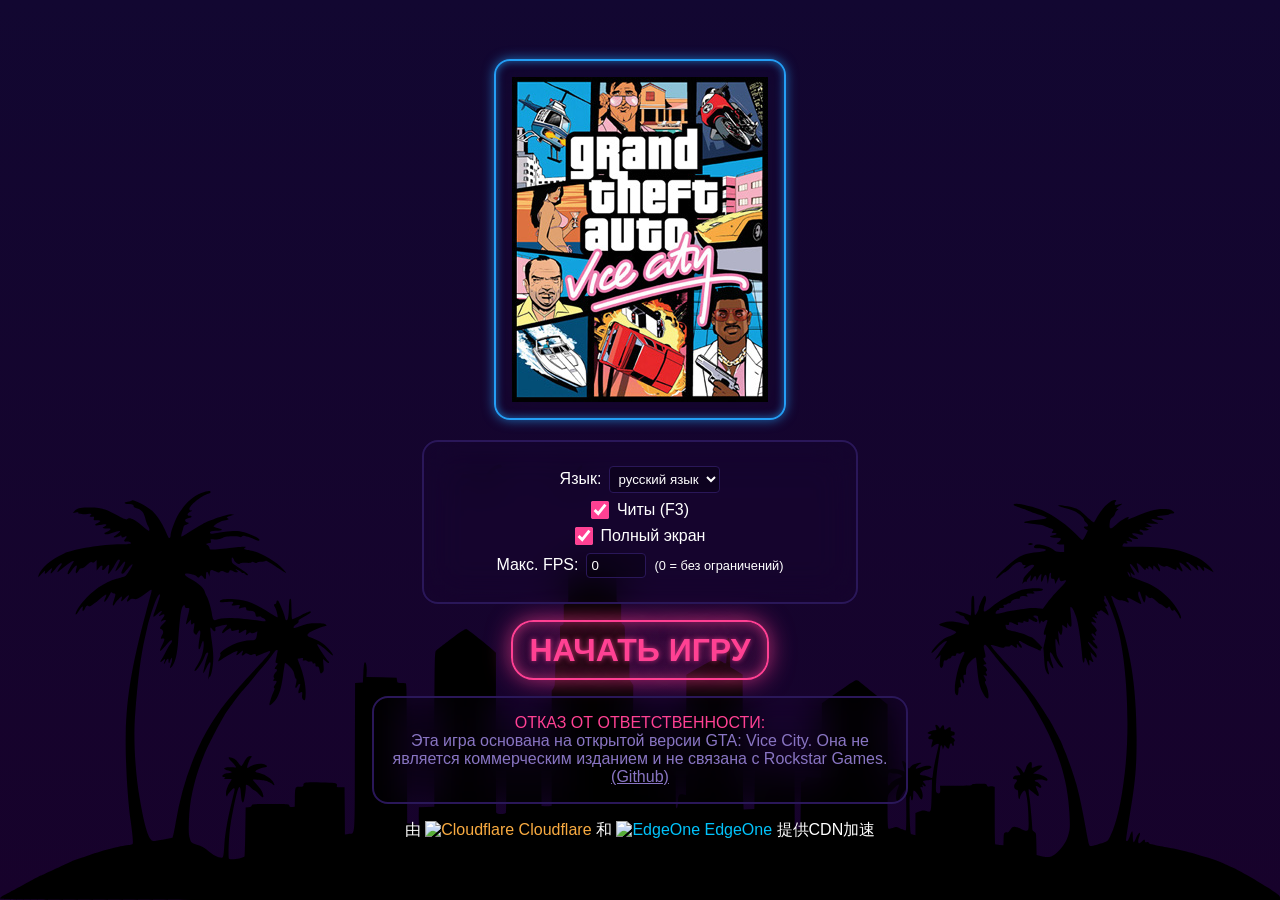
==== commit 77ab410c: "v1.2" ====
--- a/index.html
+++ b/index.html
@@ -62,17 +62,16 @@
 				</div>
 			</div>
 			<div class="disclaimer">
-				<span id="disclaimer-text">DISCLAIMER:</span>
+				<p id="disclaimer-text">DISCLAIMER:</p>
 				<span class="eula">
 					<span id="disclaimer-sources">
 						This game is based on an open source version of GTA: Vice City. It is not a commercial release
-						and
-						is not affiliated with Rockstar Games.
+						and is not affiliated with Rockstar Games.
 					</span>
-					<a href="https://github.com/SugaryHull/re3/tree/miami" target="_blank">Github</a>
-					<p id="play-demo-text">You can play the DEMO version, or provide the original
+					<a href="https://github.com/SugaryHull/re3/tree/miami" target="_blank">(Github)</a>
+					<p id="play-demo-text" style="display: none;">You can play the DEMO version, or provide the original
 						game files to continue playing.</p>
-					<p style="margin-bottom: 0;">
+					<p style="margin-bottom: 0;display: none;">
 						<input type="checkbox" id="disclaimer-checkbox">
 						<label id="disclaimer-checkbox-label" for="disclaimer-checkbox">I own the original game</label>
 					</p>
@@ -119,10 +118,10 @@
 					</tr>
 				</tbody>
 			</table>
-			<footer class="footer">本站由 <a class="cf" href="https://www.cloudflare.com" target="_blank"><img
+			<footer class="footer">由 <a class="cf" href="https://www.cloudflare.com" target="_blank"><img
 						src="https://www.cloudflare.com/favicon.ico" alt="Cloudflare"> Cloudflare</a> 和 <a class="eo"
 					href="https://curl.qcloud.com/0f8yZ85J" target="_blank"><img src="https://edgeone.ai/favicon.ico"
-						alt="EdgeOne"> EdgeOne</a> 提供CDN服务</footer>
+						alt="EdgeOne"> EdgeOne</a> 提供CDN加速</footer>
 		</div>
 		<input type="file" id="original-game-file" hidden>
 		<canvas id="canvas"></canvas>
--- a/style.css
+++ b/style.css
@@ -96,7 +96,7 @@
 }
 
 #click-to-play {
-	margin: 1em auto 3em auto;
+	margin: 1em auto;
 }
 
 #click-to-play button {
@@ -171,6 +171,11 @@
 	color: #fff;
 }
 
+hr {
+	margin: 1em 0;
+	border: 2px dashed #2a1759;
+}
+
 .intro {
 	position: absolute;
 	top: 0;
@@ -200,7 +205,7 @@
 }
 
 .disclaimer {
-	margin: 2em auto;
+	margin: 1em auto;
 	padding: 1em;
 	border: 2px solid #2a1759;
 	max-width: 500px;
@@ -209,7 +214,6 @@
 }
 
 .cover {
-	margin: 1em;
 	padding: 1em;
 	border: 2px solid #249ef5;
 	width: 256px;
@@ -560,8 +564,7 @@
 }
 
 #demo-off-disclaimer {
-	font-size: 0.7em;
-	margin-top: 2px;
+	margin: 1em;
 }
 
 #config-panel {
@@ -599,28 +602,23 @@
 	background: rgba(0, 0, 0, 0.3);
 	border: 1px solid #2a1759;
 	color: #fff;
-	padding: 0.3em;
-	border-radius: 0.3em;
-	margin-left: 0.5em;
+	padding: .3em;
+	border-radius: .3em;
 }
 
 #config-lang {
 	background: rgba(0, 0, 0, 0.3);
 	border: 1px solid #2a1759;
 	color: #fff;
-	padding: 0.3em;
-	border-radius: 0.3em;
-	margin-left: 0.5em;
+	padding: .3em;
+	border-radius: .3em;
 }
 
 /* 基础表格样式 */
 table {
-	/* 合并边框 */
+	display: none;
 	border-collapse: collapse;
-	width: 80%;
-	margin: 20px auto;
-	font-size: 14px;
-	backdrop-filter: blur(20px);
+	margin: 1em auto;
 }
 
 /* 表头样式 */
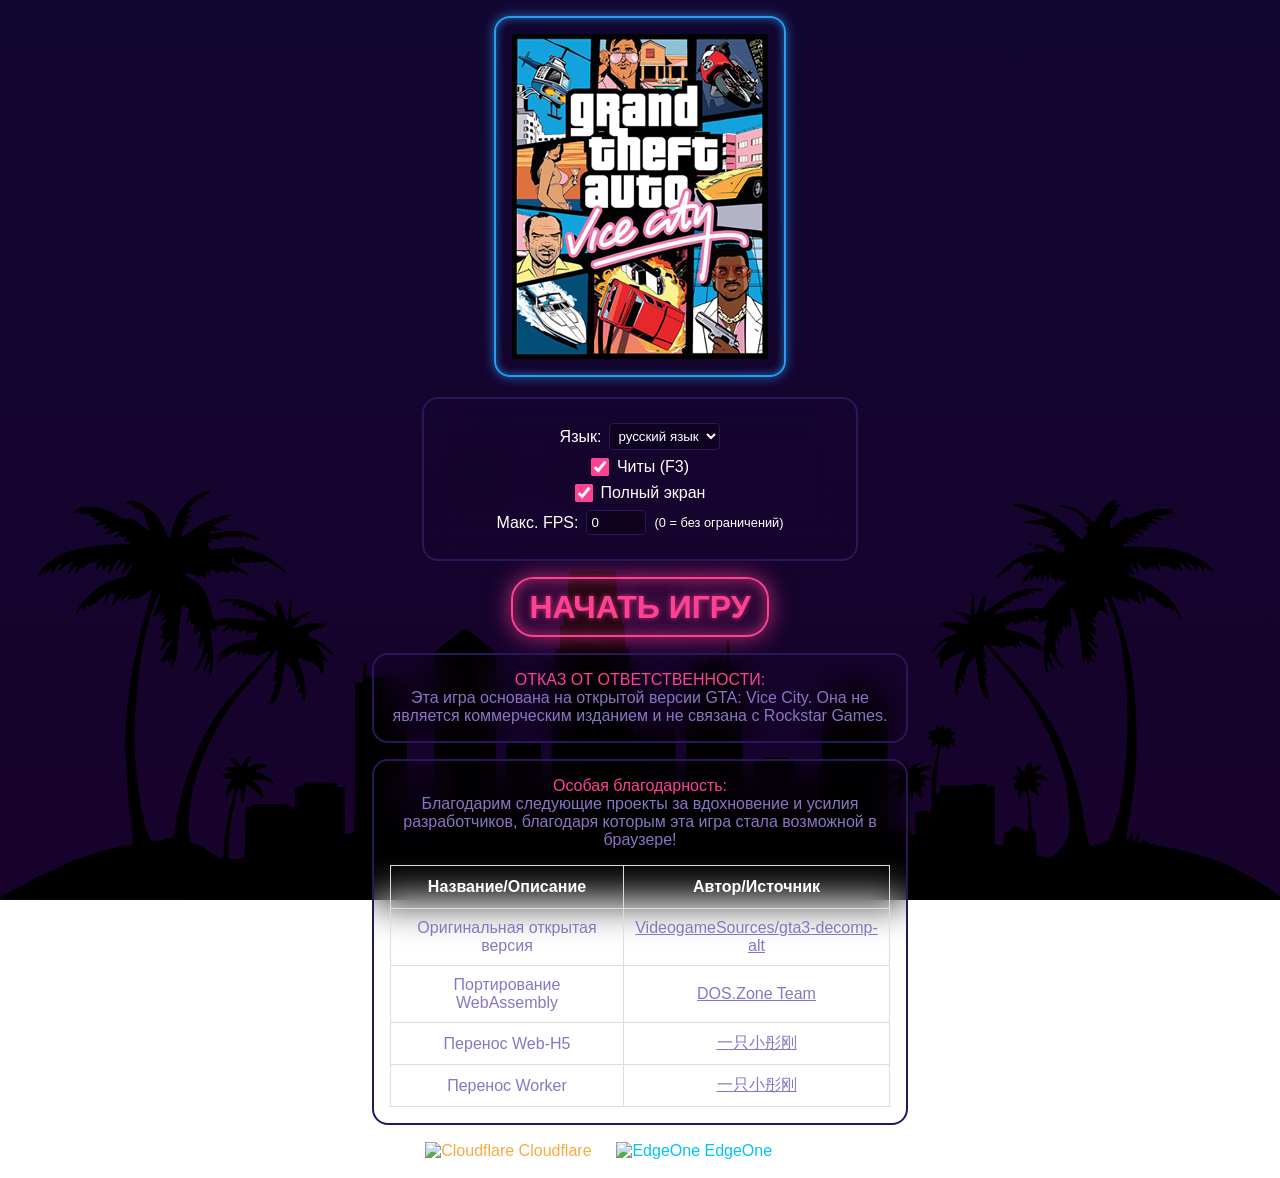
==== commit 67b94f8d: "v1.3" ====
--- a/index.html
+++ b/index.html
@@ -11,7 +11,6 @@
 		data-state-menu="1" data-state-cutscene="0" data-state-mobring="0" data-state-job="0"
 		data-state-disable-controls="0" data-state-panzer="0" data-state-car-with-weapon="0" data-state-hunter="0"
 		data-state-scope-mode="0" data-state-scope-gun="0">
-		<div class="wasted-container" hidden></div>
 		<div class="intro-container" hidden>
 			<video class="intro" src="./vcsky/intro.mp4" preload="auto" loop disablepictureinpicture></video>
 			<div class="loader-container">
@@ -38,7 +37,7 @@
 					</div>
 					<div class="config-option">
 						<label for="config-cheats">
-							<input type="checkbox" id="config-cheats">
+							<input type="checkbox" id="config-cheats" checked>
 							<span id="config-cheats-label">Cheats (F3)</span>
 						</label>
 					</div>
@@ -57,67 +56,50 @@
 					</div>
 				</div>
 				<div id="click-to-play">
-					<button id="click-to-play-button" class="disabled">Click to play</button>
-					<div id="demo-off-disclaimer"></div>
+					<button id="click-to-play-button">Click to play</button>
 				</div>
 			</div>
 			<div class="disclaimer">
 				<p id="disclaimer-text">DISCLAIMER:</p>
-				<span class="eula">
-					<span id="disclaimer-sources">
-						This game is based on an open source version of GTA: Vice City. It is not a commercial release
-						and is not affiliated with Rockstar Games.
-					</span>
-					<a href="https://github.com/SugaryHull/re3/tree/miami" target="_blank">(Github)</a>
-					<p id="play-demo-text" style="display: none;">You can play the DEMO version, or provide the original
-						game files to continue playing.</p>
-					<p style="margin-bottom: 0;display: none;">
-						<input type="checkbox" id="disclaimer-checkbox">
-						<label id="disclaimer-checkbox-label" for="disclaimer-checkbox">I own the original game</label>
-					</p>
+				<span id="disclaimer-sources">
+					This game is based on an open source version of GTA: Vice City. It is not a commercial release
+					and is not affiliated with Rockstar Games.
 				</span>
 			</div>
-			<table id="config-table">
-				<thead>
-					<tr>
-						<th id="table-header-item"></th>
-						<th id="table-header-range"></th>
-						<th id="table-header-desc"></th>
-					</tr>
-				</thead>
-				<tbody>
-					<tr>
-						<td>lang</td>
-						<td>zh, en, ru</td>
-						<td id="config-desc-lang"></td>
-					</tr>
-					<tr>
-						<td>cheats</td>
-						<td>1</td>
-						<td id="config-desc-cheats"></td>
-					</tr>
-					<tr>
-						<td>request_original_game</td>
-						<td>1</td>
-						<td id="config-desc-original-game"></td>
-					</tr>
-					<tr>
-						<td>fullscreen</td>
-						<td>0</td>
-						<td id="config-desc-fullscreen"></td>
-					</tr>
-					<tr>
-						<td>max_fps</td>
-						<td>1-240</td>
-						<td id="config-desc-max-fps"></td>
-					</tr>
-					<tr>
-						<td>configurable</td>
-						<td>1</td>
-						<td id="config-desc-configurable"></td>
-					</tr>
-				</tbody>
-			</table>
+			<div class="disclaimer">
+				<p id="thanks">Special thanks:</p>
+				<span id="thanksText">
+					Thanks to the following projects for the inspiration, and to the developers for their efforts, which
+					made it possible for this game to be realized in the browser!
+				</span>
+				<table id="config-table">
+					<thead>
+						<tr>
+							<th id="table-header-item"></th>
+							<th id="table-header-desc"></th>
+						</tr>
+					</thead>
+					<tbody>
+						<tr>
+							<td id="primitive"></td>
+							<td><a href="https://github.com/VideogameSources/gta3-decomp-alt"
+									target="_blank">VideogameSources/gta3-decomp-alt</a></td>
+						</tr>
+						<tr>
+							<td id="wasmporting"></td>
+							<td><a href="https://dos.zone/revcdos" target="_blank">DOS.Zone Team</a></td>
+						</tr>
+						<tr>
+							<td id="h5porting"></td>
+							<td><a href="https://my.heheda.top" target="_blank">一只小彤刚</a></td>
+						</tr>
+						<tr>
+							<td id="workerporting"></td>
+							<td><a href="https://my.heheda.top" target="_blank">一只小彤刚</a></td>
+						</tr>
+					</tbody>
+				</table>
+			</div>
 			<footer class="footer">由 <a class="cf" href="https://www.cloudflare.com" target="_blank"><img
 						src="https://www.cloudflare.com/favicon.ico" alt="Cloudflare"> Cloudflare</a> 和 <a class="eo"
 					href="https://curl.qcloud.com/0f8yZ85J" target="_blank"><img src="https://edgeone.ai/favicon.ico"
@@ -146,9 +128,8 @@
 			<div class="touch-control fireRight"></div>
 			<div class="touch-control fireLeft"></div>
 		</div>
-		<script defer type='text/javascript' src="./modules/7z/js7z.js"></script>
-		<script defer type='text/javascript' src="./script.js"></script>
-		<script defer type='text/javascript' src="./jsdos-cloud-sdk-local.js"></script>
+		<script defer type='text/javascript' src="./script/script.js"></script>
+		<script defer type='text/javascript' src="./script/jsdos-cloud-sdk-local.js"></script>
 		<!-- 谷歌自动广告 -->
 		<script async
 			src="https://pagead2.googlesyndication.com/pagead/js/adsbygoogle.js?client=ca-pub-3670070169085381"
--- a/style.css
+++ b/style.css
@@ -252,21 +252,8 @@
 }
 
 #disclaimer-text,
-#play-demo-text {
+#thanks {
 	color: #ff4193;
-}
-
-.wasted-container {
-	position: absolute;
-	top: 0;
-	left: 0;
-	width: 100%;
-	height: 100%;
-	z-index: 10000;
-	background-image: url('./vcsky/wasted.png');
-	background-size: cover;
-	background-position: center;
-	background-repeat: no-repeat;
 }
 
 .touch-controls-wrapper {
@@ -558,17 +545,7 @@
 	margin-bottom: 20px;
 }
 
-.disabled {
-	opacity: 0.4;
-	filter: grayscale(100%);
-}
-
-#demo-off-disclaimer {
-	margin: 1em;
-}
-
 #config-panel {
-	display: none;
 	margin: 1em auto;
 	padding: 1em;
 	border: 2px solid #2a1759;
@@ -616,9 +593,9 @@
 
 /* 基础表格样式 */
 table {
-	display: none;
 	border-collapse: collapse;
-	margin: 1em auto;
+	margin-top: 1em;
+	width: 100%;
 }
 
 /* 表头样式 */
@@ -633,7 +610,6 @@
 td {
 	border: 1px solid #ddd;
 	padding: 10px;
-	text-align: left;
 }
 
 .footer {
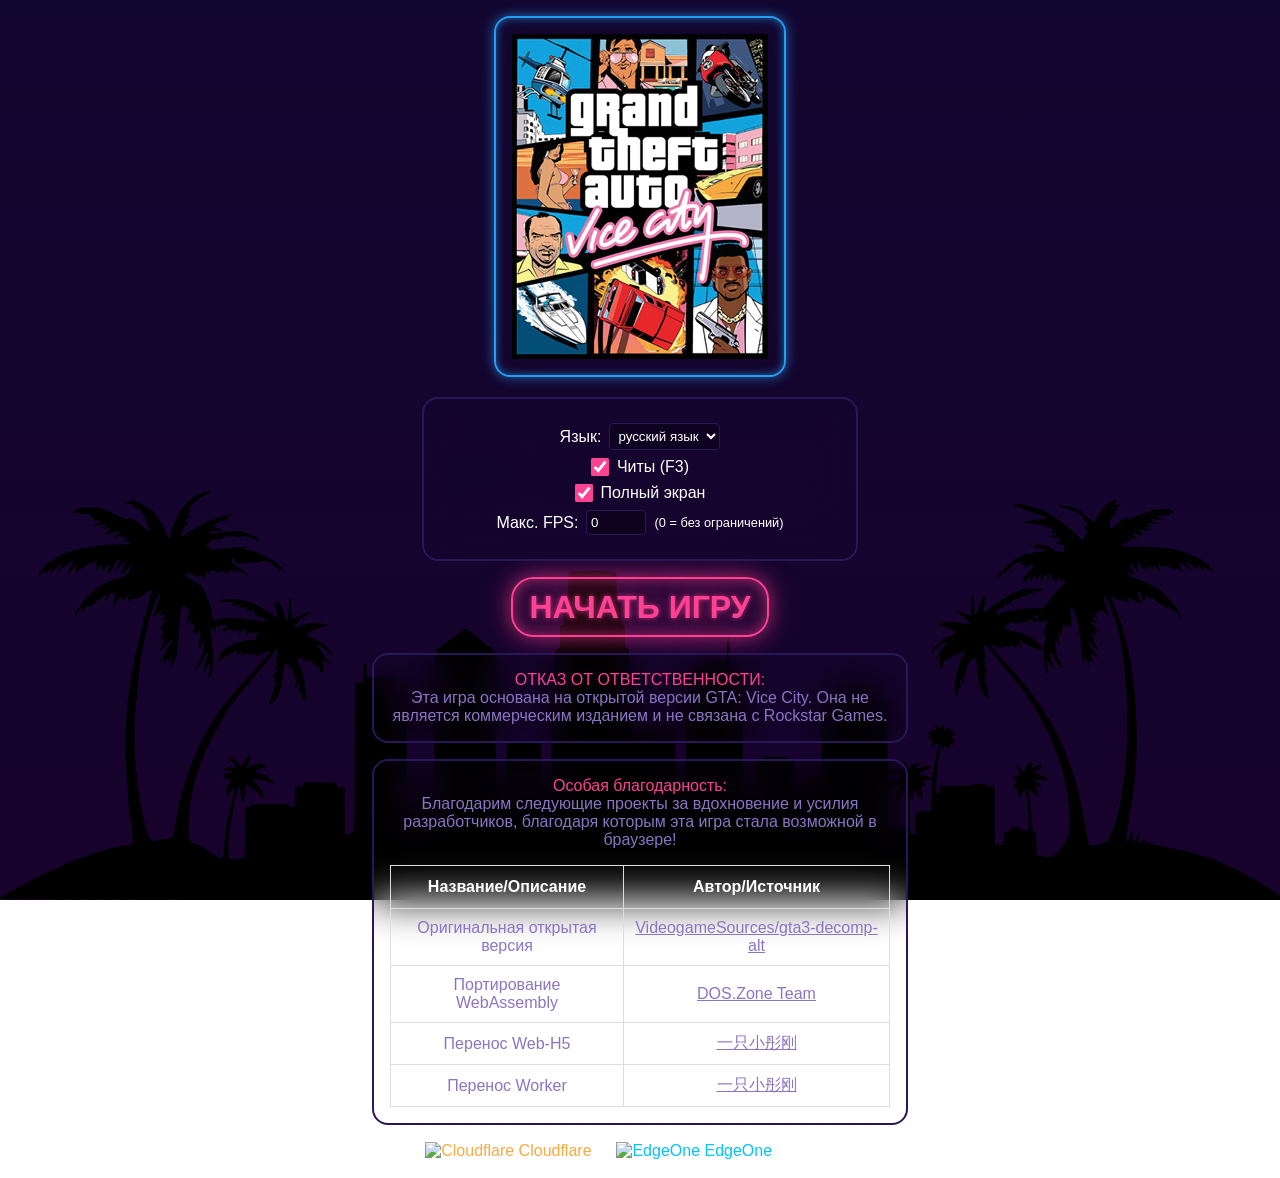
==== commit 9ad60dec: "修复问题" ====
--- a/index.html
+++ b/index.html
@@ -2,15 +2,38 @@
 <html lang="en-us">
 	<head>
 		<meta charset="utf-8" />
+		<title>侠盗猎车:罪恶都市网页版 - 在线做个五星好市民</title>
 		<meta name="viewport"
 			content="width=device-width, initial-scale=1, maximum-scale=1, minimum-scale=1, user-scalable=no" />
-		<title>侠盗猎车:罪恶都市•网页版</title>
+		<meta name="description" content="侠盗猎车:罪恶都市网页版，在线做个五星好市民！支持使用触屏，鼠标，以及手柄畅玩！" />
+		<meta name="keywords" content="侠盗猎车,侠盗猎车:罪恶都市,网页游戏,H5游戏,GTAVC" />
+		<meta name="author" content="赵彤刚" />
+		<!-- Meta Tags -->
+		<meta name="mobile-web-app-capable" content="yes" />
+		<meta name="apple-mobile-web-app-capable" content="yes" />
+		<meta name="apple-mobile-web-app-title" content="侠盗猎车" />
+		<meta name="mobile-web-app-status-bar-style" content="black-translucent" />
+		<meta name="apple-mobile-web-app-status-bar-style" content="black-translucent" />
+		<meta name="theme-color" content="#8975c3" />
+		<meta name="msapplication-TileColor" content="#8975c3" />
+		<!-- 图标 -->
+		<link rel="icon" type="image/png" sizes="48x48" href="./vcsky/icons/a48.png" />
+		<link rel="icon" type="image/png" sizes="72x72" href="./vcsky/icons/a72.png" />
+		<link rel="icon" type="image/png" sizes="96x96" href="./vcsky/icons/a96.png" />
+		<link rel="icon" type="image/png" sizes="144x144" href="./vcsky/icons/a144.png" />
+		<link rel="icon" type="image/png" sizes="192x192" href="./vcsky/icons/a192.png" />
+		<link rel="icon" type="image/png" sizes="512x512" href="./vcsky/icons/a512.png" />
+		<link rel="shortcut icon" href="./favicon.ico" />
+		<link rel="apple-touch-icon" href="./vcsky/icons/180.png" />
+		<!-- 其它 -->
+		<link rel="manifest" href="./manifest.json" />
 		<link href="./style.css" rel="stylesheet" />
 	</head>
 	<body data-is-touch="0" data-state-car="0" data-state-car-gun="0" data-state-gun="0" data-state-bike="0"
 		data-state-menu="1" data-state-cutscene="0" data-state-mobring="0" data-state-job="0"
 		data-state-disable-controls="0" data-state-panzer="0" data-state-car-with-weapon="0" data-state-hunter="0"
 		data-state-scope-mode="0" data-state-scope-gun="0">
+		<div id="Status"></div>
 		<div class="intro-container" hidden>
 			<video class="intro" src="./vcsky/intro.mp4" preload="auto" loop disablepictureinpicture></video>
 			<div class="loader-container">
@@ -101,9 +124,9 @@
 				</table>
 			</div>
 			<footer class="footer">由 <a class="cf" href="https://www.cloudflare.com" target="_blank"><img
-						src="https://www.cloudflare.com/favicon.ico" alt="Cloudflare"> Cloudflare</a> 和 <a class="eo"
-					href="https://curl.qcloud.com/0f8yZ85J" target="_blank"><img src="https://edgeone.ai/favicon.ico"
-						alt="EdgeOne"> EdgeOne</a> 提供CDN加速</footer>
+						src="https://www.cloudflare.com/favicon.ico" alt="Cloudflare" loading="lazy"> Cloudflare</a> 和
+				<a class="eo" href="https://curl.qcloud.com/0f8yZ85J" target="_blank"><img
+						src="https://edgeone.ai/favicon.ico" alt="EdgeOne" loading="lazy"> EdgeOne</a> 提供CDN加速</footer>
 		</div>
 		<input type="file" id="original-game-file" hidden>
 		<canvas id="canvas"></canvas>
--- a/style.css
+++ b/style.css
@@ -638,6 +638,42 @@
 	}
 }
 
+/* 状态通知 */
+@keyframes fadeInOut {
+	0% {
+		opacity: 0;
+		transform: translateX(20px);
+	}
+
+	20% {
+		opacity: 1;
+		transform: translateX(0);
+	}
+
+	80% {
+		opacity: 1;
+		transform: translateX(0);
+	}
+
+	100% {
+		opacity: 0;
+		transform: translateX(20px);
+	}
+}
+
+#Status {
+	position: fixed;
+	top: 10px;
+	right: 10px;
+	color: #fff;
+	padding: 8px;
+	border-radius: 4px;
+	font-family: Arial, sans-serif;
+	font-size: 18px;
+	z-index: 99;
+	animation: fadeInOut 5s ease-in-out forwards;
+}
+
 /* 关闭空广告 */
 ins.adsbygoogle[data-ad-status="unfilled"] {
 	display: none !important;
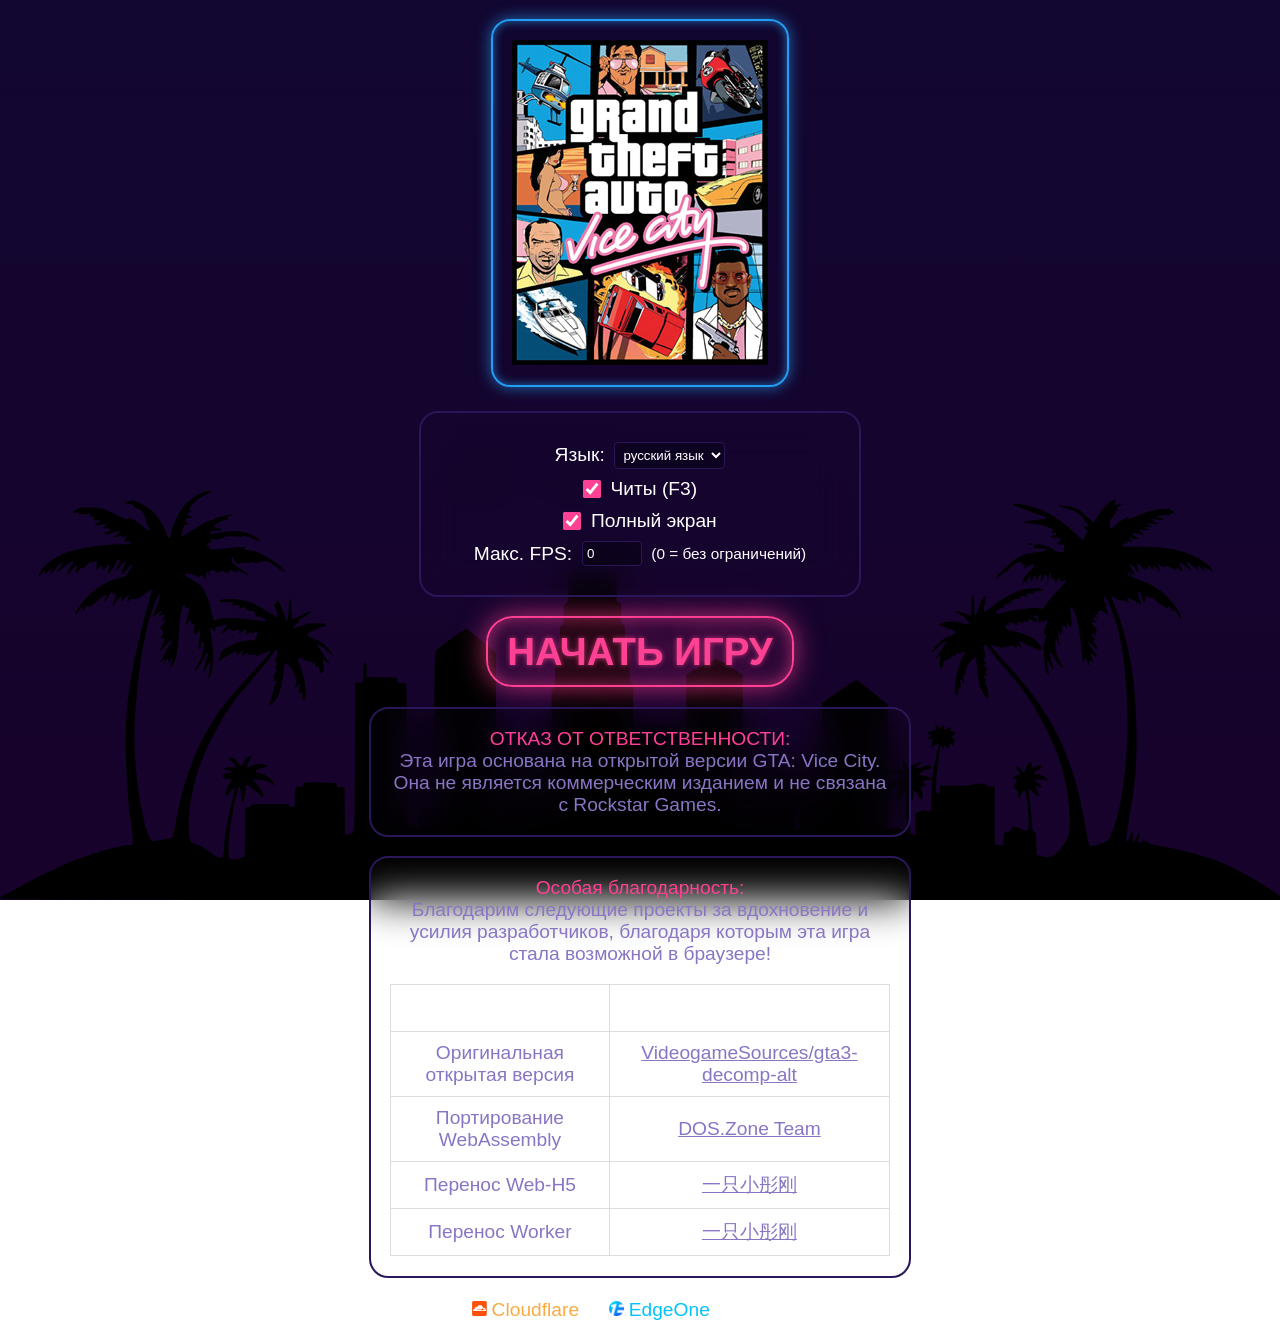
==== commit 376b9663: "update 6-25" ====
--- a/index.html
+++ b/index.html
@@ -5,7 +5,7 @@
 		<title>侠盗猎车:罪恶都市网页版 - 在线做个五星好市民</title>
 		<meta name="viewport"
 			content="width=device-width, initial-scale=1, maximum-scale=1, minimum-scale=1, user-scalable=no" />
-		<meta name="description" content="侠盗猎车:罪恶都市网页版，在线做个五星好市民！支持使用触屏，鼠标，以及手柄畅玩！" />
+		<meta name="description" content="侠盗猎车:罪恶都市网页版，支持作弊功能，在线做个五星好市民！支持使用触屏，鼠标，以及手柄畅玩！" />
 		<meta name="keywords" content="侠盗猎车,侠盗猎车:罪恶都市,网页游戏,H5游戏,GTAVC" />
 		<meta name="author" content="赵彤刚" />
 		<!-- Meta Tags -->
@@ -23,11 +23,11 @@
 		<link rel="icon" type="image/png" sizes="144x144" href="./vcsky/icons/a144.png" />
 		<link rel="icon" type="image/png" sizes="192x192" href="./vcsky/icons/a192.png" />
 		<link rel="icon" type="image/png" sizes="512x512" href="./vcsky/icons/a512.png" />
-		<link rel="shortcut icon" href="./favicon.ico" />
+		<link rel="shortcut icon" type="image/x-icon" href="./favicon.ico" />
 		<link rel="apple-touch-icon" href="./vcsky/icons/180.png" />
 		<!-- 其它 -->
 		<link rel="manifest" href="./manifest.json" />
-		<link href="./style.css" rel="stylesheet" />
+		<link href="./style.css" type="text/css" rel="stylesheet" />
 	</head>
 	<body data-is-touch="0" data-state-car="0" data-state-car-gun="0" data-state-gun="0" data-state-bike="0"
 		data-state-menu="1" data-state-cutscene="0" data-state-mobring="0" data-state-job="0"
@@ -49,38 +49,28 @@
 				<img class="cover" src="./vcsky/cover.jpg" alt="侠盗猎车:罪恶都市" draggable="false" loading="lazy" />
 				<div id="config-panel">
 					<div class="config-option">
-						<label for="config-lang">
-							<span id="config-lang-label">Language:</span>
-							<select id="config-lang">
-								<option value="zh">简体中文</option>
-								<option value="en">English</option>
-								<option value="ru">русский язык</option>
-							</select>
-						</label>
+						<span id="config-lang-label">Language:</span>
+						<select id="config-lang">
+							<option value="zh">简体中文</option>
+							<option value="en">English</option>
+							<option value="ru">русский язык</option>
+						</select>
 					</div>
 					<div class="config-option">
-						<label for="config-cheats">
-							<input type="checkbox" id="config-cheats" checked>
-							<span id="config-cheats-label">Cheats (F3)</span>
-						</label>
+						<input type="checkbox" id="config-cheats" checked>
+						<span id="config-cheats-label">Cheats (F3)</span>
 					</div>
 					<div class="config-option">
-						<label for="config-fullscreen">
-							<input type="checkbox" id="config-fullscreen" checked>
-							<span id="config-fullscreen-label">Fullscreen</span>
-						</label>
+						<input type="checkbox" id="config-fullscreen" checked>
+						<span id="config-fullscreen-label">Fullscreen</span>
 					</div>
 					<div class="config-option">
-						<label for="config-max-fps">
-							<span id="config-max-fps-label">Max FPS:</span>
-							<input type="number" id="config-max-fps" min="0" max="240" value="0">
-							<span id="config-max-fps-unlimited" style="font-size: 0.8em;">(0 = unlimited)</span>
-						</label>
+						<span id="config-max-fps-label">Max FPS:</span>
+						<input type="number" id="config-max-fps" min="0" max="240" value="0">
+						<span id="config-max-fps-unlimited" style="font-size: 0.8em;">(0 = unlimited)</span>
 					</div>
 				</div>
-				<div id="click-to-play">
-					<button id="click-to-play-button">Click to play</button>
-				</div>
+				<button id="click-to-play-button">Click to play</button>
 			</div>
 			<div class="disclaimer">
 				<p id="disclaimer-text">DISCLAIMER:</p>
@@ -123,10 +113,12 @@
 					</tbody>
 				</table>
 			</div>
-			<footer class="footer">由 <a class="cf" href="https://www.cloudflare.com" target="_blank"><img
-						src="https://www.cloudflare.com/favicon.ico" alt="Cloudflare" loading="lazy"> Cloudflare</a> 和
-				<a class="eo" href="https://curl.qcloud.com/0f8yZ85J" target="_blank"><img
-						src="https://edgeone.ai/favicon.ico" alt="EdgeOne" loading="lazy"> EdgeOne</a> 提供CDN加速</footer>
+			<footer class="footer">由 <a class="cf" href="https://www.cloudflare.com" target="_blank"
+					rel="noopener noreferrer nofollow"><img src="./vcsky/other/cloudflare.ico" alt="Cloudflare"
+						loading="lazy">Cloudflare</a> 和 <a class="eo" href="https://curl.qcloud.com/0f8yZ85J"
+					target="_blank" rel="noopener noreferrer nofollow"><img src="./vcsky/other/edgeone.ico"
+						alt="EdgeOne" loading="lazy">EdgeOne</a> 提供CDN加速
+			</footer>
 		</div>
 		<input type="file" id="original-game-file" hidden>
 		<canvas id="canvas"></canvas>
--- a/style.css
+++ b/style.css
@@ -3,28 +3,17 @@
 	margin: 0;
 	user-select: none;
 	scroll-behavior: smooth;
-	font-family: 'Segoe UI', Tahoma, Geneva, Verdana, sans-serif;
-}
-
-html {
-	background-image: linear-gradient(to bottom, #120731, #17022b);
-	cursor: default;
-	background-attachment: fixed;
-	height: 100%;
+	font-family: YouYuan, Yuanti SC, KaiTi, Arial, sans-serif;
 }
 
 body {
-	min-height: 100%;
 	color: #8975c3;
+	font-size: 1.2rem;
 	text-align: center;
-	background-repeat: no-repeat;
-	background-position: 0 100%;
-	background-attachment: fixed;
-	background-image: url("data:image/svg+xml,%3Csvg xmlns='http://www.w3.org/2000/svg' version='1.0' viewBox='0 0 1696 608'%3E%3Cpath d='M656.5 32.9c-5.8 2.6-11 8.8-12.5 15-1.3 5.4-2 6-4 3.6-.7-.8-3.6-2.8-6.5-4.5-4.5-2.6-6.3-3-12.3-3-8.3 0-10.2.6-10.2 3.1 0 1.7.6 1.8 5.9 1.3 8.2-.9 15.1 1.6 21.4 7.8 2.7 2.7 5.2 4.8 5.6 4.8 1.8-.1 2.9-2 3.5-6.5.4-2.8 1.2-6.4 1.7-8.2 1.2-3.7 8.1-10.3 10.8-10.3 2.9 0 5.1-1.1 5.1-2.5 0-1.2-2.1-2.5-3.8-2.5-.4 0-2.5.9-4.7 1.9m109.1 3.2c-1.9 2.3-4 5.7-4.6 7.5-1.3 3.9-2 4.1-5.6 1.7-3.4-2.2-12.1-2.4-13.4-.3-1.5 2.4-.6 3.5 3.1 3.6 6.5.2 7.7.4 9.9 2.2 1.3 1.1 2.5 3.5 2.9 5.8.5 3 1.1 3.9 2.6 3.9 1.8 0 2.1-.9 2.6-7.2.5-7.1.9-7.9 7.5-17 1.5-2.1 1.2-4.3-.6-4.3-.5 0-2.4 1.9-4.4 4.1M266.7 69c-11.6 4.9-19.8 12.3-29.4 26.5-4.2 6.2-11.3 25-11.3 29.8 0 3-1.3 4.2-2.8 2.4-.5-.6-2.4-4.7-4.2-9-4.3-10.3-11.6-21.3-17.5-26.4-6.7-5.7-24.9-15-26.7-13.6-.7.6-3.2 1.4-5.5 1.8-6.1 1-5.3 2.3 1.7 3.1 4.9.5 6 1 6 2.5 0 1.3 1.2 2.1 4 2.9 6.4 1.7 9.7 5.5 11.5 13.3.8 3.7 2.4 8.2 3.5 10 2.1 3.4 2.6 6.7 1.1 6.7-1 0-4.7-2.9-12.4-9.6-5.6-5-13.2-8.3-14.9-6.6-2 2-4.1 1.4-14.6-4.4-15.6-8.6-22-10.4-36.3-10.4-12.8 0-16.9 1-20.4 5l-2 2.3 3.8-.7c2.8-.5 3.7-.4 3.5.6-.3 1.2 1.6 1.6 8.7 1.8 1.1.1 3.5-.2 5.2-.6 3.2-.6 4.6.7 2.3 2.1-2.2 1.4-.9 2.6 2 2s3-.5 2.4 1.9c-.6 2.5-.5 2.6 4 2.6 5.5 0 5.9 1.4 1.1 3.7-6.9 3.3-3.2 4.1 8.3 1.7 3.9-.8 4.4 1.1.7 2.8-4 1.8-2.9 2.8 3.1 2.8 5 0 5.5.2 4.4 1.6-.8.8-2.9 2.2-4.8 3-2.7 1.1-3.3 1.7-2.4 2.6s3.1.6 9.2-1.5c12.3-4.2 14.3-3.4 6.3 2.4-4.2 2.9-4.5 3.4-2.6 3.7 1.2.2 3.5-.4 5.2-1.2 3.7-2 4.1-2 4.1-.1 0 1.8 1.4 1.9 4.2.4 3-1.6 3.5-.2.9 2.5-2.8 3-2.1 4.4 1.9 3.8 1.7-.2 3.7.2 4.6.9 1.4 1.2 1.4 1.4-.3 2-1 .4-6.1.8-11.3.8-26.7.3-61.3 5.8-76.6 12.3-17 7.3-30.7 19.2-33.4 29-.9 3.2-.8 3.1 4.1-2.2 4.5-4.8 5-5.2 4.5-2.8-.9 3.9.5 3.5 4.9-1.3 4.1-4.6 5.4-4.5 3.5.1-2.2 5.2-.5 4.4 5.6-2.9 3.3-3.9 6.5-7.1 7.2-7.1 1.8 0 1.5.6-1.8 5.5-3.6 5.2-4 7.7-.7 4.8 4.5-4.2 17.2-13.3 18.6-13.3 1.1 0 1.1.4-.1 2.2-5 7.6-8 14-7 15 .7.7 2.3-.9 5.3-5.1 4.4-6.2 7.7-8.2 6.5-3.9-2.4 8.6-1.2 10.6 2.6 4.3 1.6-2.8 2.5-3.4 4-2.9 1.5.4 3.2-.6 6.9-4.2 4.2-4.2 5.2-4.7 6.8-3.7 1.5.9 2.2.7 4-1l2.1-2.1v6.9l.1 7 2.8-3.3c3.4-3.9 5.6-4.3 4.7-.7-1.1 4.5.5 4.7 4.1.6 5.5-6.5 6.1-5.6 3.7 5.1-1.5 6.6 3.2 1.1 10.6-12.5 1.1-2 2.7-3.7 3.5-3.7 2.1 0 1.9 1.3-1.5 8-1.6 3.3-3 6.5-3 7.2.1 1.3 4.4-3.2 9.3-9.6 4.4-5.7 4.9-3.3 1.1 5-2.9 6.4-3.2 7.6-1.8 8.1 1.1.4 2.5-.5 4.3-2.8 4.7-6.2 8.9-10.4 9.6-9.7 1 1-7.8 15-10 15.8-1.1.4-6 2-11 3.5-16.5 5-31.9 15.4-44.3 30-5.9 6.8-10.5 14.8-10 17.1.2 1 1.8-.7 4.2-4.5 4.4-6.7 6.1-7.8 5.1-3.1-.9 4.2 1.1 3.9 3.2-.5 1.7-3.6 3.1-4.3 4.9-2.5 1.1 1.1 6.2-2.3 16.7-11.3 3.2-2.7 6.1-4.7 6.4-4.3.4.3-.1 2.2-1 4.1-1.8 3.9-2.1 5.5-.9 5.5.8 0 6.3-8.3 7.5-11.4.6-1.5 1-1.7 1.9-.8.7.7 2 1.2 3 1.2 2.3 0 2.3 1.2-.3 8.9-2.3 6.6-1.8 9.2 1 5.1 2.6-4.1 8.9-10.5 9.6-9.9.3.4.1 1.8-.4 3.2-1.6 4.1-.2 3.8 4.5-1 4.9-5.2 6.7-5.1 3.9.2-2.4 4.3-1.3 5.6 2 2.5 2-1.9 3.1-2.2 6.3-1.6 4 .6 4.5.3 20.4-11.3 1-.8 2.1-1.1 2.5-.8.6.7.3 1.8-7.2 29.7-18.8 69.7-25.7 111.2-26.9 161-.7 31.6 2.3 85.9 6.4 114.5 2.7 19.1 3.7 30.1 2.7 31.3-.5.6-2.1 1.2-3.6 1.2-8.4.1-35.1 6.7-54.1 13.6-3.6 1.2-9.4 3.3-13 4.4-3.6 1.2-8.3 3-10.5 4-27.4 12.8-37.5 17.5-40.3 18.7-1.8.7-12.2 6.2-23.1 12.1-10.8 5.9-22.3 12-25.4 13.6-3.9 1.9-5.7 3.4-5.7 4.7 0 1.9 19.1 1.9 848 1.9h848v-2.6c0-3.1-.2-3.3-14.5-12.8-13.9-9.2-38.9-23.5-49.1-28.1-4.4-2-9.2-4.2-10.9-5-5.7-2.6-13-5.3-21.5-7.8-28.2-8.5-35.9-10.4-54.5-13.7-6.6-1.2-13.4-2.5-15.1-3-1.7-.6-4-1-5.3-1-1.2 0-2.4-.7-2.8-1.6-.4-1.1-1.3-1.4-2.9-1-1.9.5-2.4.2-2.4-1.4 0-2.7-1.2-2.5-4 .5-4.7 5-6.4 1.9-3.5-6.5.8-2.4 1.3-4.6.9-4.9-.8-.9-4.1 3.9-5.9 8.7-.9 2.3-2.1 4-2.6 3.6-.5-.3-.9-3.6-.9-7.5 0-3.8-.4-6.9-.9-6.9s-1.9 2.9-3.1 6.5c-1.3 3.9-2.7 6.5-3.6 6.5-.8 0-1.4-.6-1.4-1.3 0-1.7 2.6-19.7 4.5-30.7 7.9-46.5 9.5-64.9 9.5-105.2-.1-69.5-8.7-122.3-28-172.3-3.2-8.2-5.7-15.1-5.5-15.4.2-.2 2.3 1.1 4.7 2.8 2.9 2.2 5.3 3.1 7.9 3.1 2.1 0 5.1.8 6.8 1.7 3.7 2.2 4.8 1.3 2.6-2-2.8-4.4.1-4.1 8.5.8 4.4 2.6 8.4 4.5 9 4.3.5-.1-.1-2.5-1.5-5.3-2.6-5.2-3.2-9.9-1.5-11 .6-.3 1.3.2 1.6 1.2 1.7 5.5 5 13.3 5.5 13.3.9 0 1.9-3.9 1.9-7.4v-3l2.8 2.6c2 1.9 3.1 2.3 4.2 1.6 1.2-.8 2.6 0 6.2 3.6 2.6 2.5 5.3 4.6 6 4.6.8 0 3.1 1.4 5.2 3.2 3.5 2.9 4 3 5.1 1.5 1.7-2.3 2.1-2.2 3.5 1.3 1.3 3.2 3.6 4 4.2 1.4.3-1.5 7.8 8.8 7.8 10.7 0 .5.5.9 1 .9 4.4 0-7-19-17.1-28.5-11.8-11.2-20.9-16.6-37.4-22.4-4.9-1.8-9.3-3.5-9.6-3.9-.4-.4-1-2.1-1.4-3.7l-.7-3 2.6 2.4c4 3.8 4.1 1.8.2-4.9-3.7-6.3-4.3-8-2.7-8 .9 0 5.1 4.8 8.4 9.5 1.1 1.4 2.1 2.4 2.4 2.1.5-.5-.9-7.5-2.3-11-1.2-3.2 2.5-1.6 6.4 2.9 4.2 4.8 5.2 5.4 5.2 3 0-1.8 1.2-1.9 2.9-.3 1.1 1.1 1.2.9.6-1-.9-3.1 1.8-2.9 4.4.4l2.1 2.7v-3.2c0-1.7.3-3.1.7-3.1s2.4 1.9 4.5 4.2c3.6 4.1 3.7 4.2 3.8 1.8 0-1.5-.4-3-.9-3.5-.5-.6-1.2-2.1-1.6-3.5-.7-2.4-.7-2.4 1.1-.9 3.3 2.7 7.5 4.1 8.9 2.9.9-.7 2.9-.2 7.1 2 7 3.5 7.4 3.6 7.4 1 0-2.7.5-2.5 3.9 1.2 3.7 4.1 5.1 3 2.6-2-4.7-9.2-3.7-9.5 5.7-1.7 3.6 3 6.9 5.5 7.2 5.5 1.2 0-3.5-8.1-4.9-8.7-1.5-.5-2.1-3.3-.8-3.3.9 0 7.3 4.8 11.7 8.9 3.9 3.6 4.3 3.2 2.1-2.2-1.3-3.1 2.1-1.9 4.9 1.8 3.2 4.2 4.9 4.5 4 .9l-.7-2.7 6.7 3.6 6.6 3.6-1.5-2.8c-2.4-4.6-11.8-12.5-20.2-16.8-19.9-10.3-43.2-14.6-77-14.2-11.7.1-21.5 0-21.9-.3-.3-.4-.1-1.5.5-2.6.7-1.4 1.7-1.8 3.6-1.5 2.7.6 3.3-.5 1.3-2.5-1.5-1.5 0-1.6 3.5-.3 4 1.5 5.1-.3 1.6-2.8-3.9-2.9-3.3-3.6 1.4-1.6 3.9 1.6 8.7 2 8.7.7 0-.4-1.8-1.8-4-3.2s-4-2.8-4-3.2c0-1.2 4-.9 9.2.7 3.1.9 5 1 5.4.4.6-1-2.2-3.8-3.8-3.9-.5 0-.8-.7-.8-1.6 0-1.1.6-1.4 2.3-.9 1.2.4 2.9.9 3.8 1.1s2.7 0 4-.5l2.4-.9-3-1.3-3-1.4 5-.5 5-.5-4-2.3-4-2.3 8.4.6c9.2.7 10-.2 2.6-3-5-2-5.1-3.6-.2-3 12.3 1.5 13 1.5 11.8.1-.7-.8-2.7-1.7-4.6-2-5.7-1.1-4-2.3 4.1-2.8 4.1-.3 8-1 8.7-1.7.6-.6 2.4-1.1 3.9-1.1 3.7 0 3.5-1.6-.4-4-2.6-1.6-5.1-2-11.9-2-10.5 0-19.4 2.5-35.6 9.8-6.2 2.8-11.3 4.7-11.3 4.2s.5-1.2 1-1.5c.6-.4.8-1.1.4-1.6-.9-1.5-10.2 4.1-16.6 10-7.5 6.8-9.3 6.5-8.5-1.6.5-4.7 1.1-6.1 3.5-8 1.7-1.2 3.3-3.5 3.6-5 .4-1.6 1.7-3.6 2.9-4.5 1.9-1.5 2-1.8.5-1.8-3 0-2-1.9 2.3-4 4.7-2.4 4.6-3.8-.2-2.1-1.8.6-3.8 1.1-4.5 1.1-1.6 0-1.9-3.6-.4-4.5 1.7-1.1 1.1-2.5-1-2.5-5.6 0-16.3 10.3-22.5 21.5-2.1 3.8-4.2 7.5-4.7 8.1-.5.8-3.9-1.8-10.1-7.7-9.8-9.4-11.9-10.6-25.2-13.4-14.8-3.1-16.8-1-2.4 2.5 5.1 1.3 11.1 3.3 13.4 4.6 5.2 3 11.7 9.2 10.9 10.5-.3.5.9 2.3 2.6 3.9 3.6 3.4 3.5 5.6-.4 5.2-3.3-.4-3.3 1.1.1 3.6l2.7 1.9-3 6.2c-1.6 3.3-3.4 6.1-4.1 6.1-.6 0-3.6-2.5-6.5-5.6-12.6-13.1-31.3-26.7-46.6-33.6-7.6-3.5-30.2-9-34.9-8.6-5.3.5-4 2 3.7 4.5 3.9 1.3 9.2 3.2 11.6 4.3 2.4 1.2 9.4 3.7 15.5 5.7 6.6 2.1 10.7 3.9 10.1 4.5-.5.5-7.1 1.6-14.8 2.4-20 2.2-20.6 3.6-2.1 5.3 6.6.6 11.7 1.6 13.2 2.5 1.3.8 4.4 2 6.9 2.7 5.3 1.3 6.6 2.7 4.3 4.4-2.1 1.5-1.1 2.5 2.5 2.5s3.7 1.8.1 2.6c-6.2 1.3-6.6 1.6-5.2 2.5.8.5 4 .9 7.1.9s5.9.4 6.3 1c.8 1.3-1.6 4.8-3.8 5.4-3.3.8-.7 2.6 3.9 2.6h4.4v10h-5.4c-4.5 0-6-.5-8.2-2.5-5.4-5-21.6-9.3-24.9-6.5-3.1 2.6-1.7 4 3.9 4 3 0 6.7.5 8.3 1.1 2.6 1 2.7 1.2 1.1 2.3-1 .7-5.8 1.6-10.7 2-11.5.9-18 2.8-26.4 7.8-7.9 4.7-27.7 23.5-27.7 26.2 0 1.5 1.1.8 5-2.8 2.7-2.5 5.5-4.6 6.3-4.6.7 0 4-2.6 7.3-5.8 8.6-8.3 14.8-10.3 16.1-5.3.3 1.3 1.1 1.7 2.4 1.4 2.3-.6 2.4.3.4 2.4-2.7 2.7-.8 2.6 3.9-.1 4.4-2.6 8-3.3 9-1.8.2.4-2.9 4.2-7 8.5-4.2 4.4-7.4 8.6-7.4 9.8 0 1.1-.5 3-1.1 4.2-1.2 2.2-1.2 2.2.9.3 1.2-1 2.8-1.6 3.6-1.3.9.4 1.3.1 1-.6-.2-.7.9-2.8 2.6-4.7l3.1-3.5-.6 4.2c-.8 5.4.5 5.5 3.4.2 2.5-4.4 3.7-4.2 4.3.6l.4 3 1.7-3.6c.9-1.9 2.3-4.2 3.3-5 1.5-1.2 1.6-1 .9 3.8-.9 6.8 1 7.9 2.8 1.6 1.4-4.7 3.3-6.7 4.1-4.1.3.7.8 3.5 1.2 6.3l.7 5 .8-4.5c.5-2.5 1.1-6 1.4-7.8s1-3 1.6-2.6c.6.3.8 1.3.5 2.1s-.3 2.6 0 3.9c.5 1.8 1.1 2.3 2.5 1.9 1.4-.5 1.9.1 2.5 3.1l.7 3.7 2.6-4.9c2.5-4.7 2.6-4.8 2.9-2.1.4 3.4 1.9 4.1 5.5 2.8 5.5-2.1 3.8 1.3-5.2 10.3-5 5-12.1 13.1-15.7 17.9l-6.6 8.8-7.1-.6c-4-.3-10.3-.1-14.2.4-16.6 2.3-23.4 3.4-29.5 4.8-13.1 3-13 3-11-.8.6-1 1.7-1.9 2.5-1.9s1.5-.7 1.5-1.6c0-1.1.6-1.5 1.9-1.1 1 .2 2.6 0 3.5-.5 1.4-.8 1.5-1.3.5-2.4-.9-1.1-.7-1.4 1.4-1.4 1.4 0 2.9-.5 3.2-1 .3-.6 1.5-1 2.7-1 1.1 0 2.2-.8 2.5-1.9.6-2.2 5-4.1 9.4-4.1 2 0 2.7-.4 2.3-1.4-.7-1.8 3.3-2.8 7.8-2 2.7.6 3.1.4 2.1-.7-2.2-2.3-1.4-3.1 3-2.9 6.7.4 7.5.2 5.3-1.5-1.8-1.4-1.5-1.5 4-1.5 6.3 0 9.1-1.1 8-2.9-1.2-2-20-1.4-27.5.9-10 2.9-30.1 14.2-39.5 22.1-9.8 8.3-11.9 8.8-11 2.6.4-2.3 1.3-5.8 2.1-7.7 1.5-3.8.9-9-1.1-9-1.3 0-7.6 13.5-7.6 16.2-.1 2.6-4 9.9-5 9.3-.6-.4-1-5.5-1-12.5 0-7.6-.4-12.1-1.1-12.6-2.1-1.3-2.9 2.2-2.9 13.8 0 6.5-.3 11.8-.8 11.8-.4 0-3.9-1.2-7.7-2.7-7.4-2.7-12.3-3.5-12.7-1.8-.1.5.7 1.2 1.8 1.4 1 .1 2.6.9 3.4 1.6.8.8 2.7 1.7 4.3 2 1.6.4 2.7 1.4 2.7 2.4 0 .9 1.3 2.5 3 3.4 2.7 1.6 3.9 4.5 2.4 5.9-.3.3-3.7-.3-7.7-1.3-11.4-3-18.5-3.4-25-1.5-3.1.9-5.9 2-6.2 2.5s1.2 1.5 3.2 2.1c6.4 1.9 19.3 7.3 19.3 8 0 1.5-3.8 3.8-9.9 6-4.5 1.6-8.1 4-12.4 7.9-5.8 5.4-11.4 12.8-10.3 13.8.2.3 2.9-2 5.8-5 6-6.1 11.9-10.7 13.8-10.7.9 0 .8.6-.4 2.2-4.9 6.9-14.6 21.7-14.6 22.4 0 .4 1.6-.8 3.6-2.7l3.6-3.4-.7 7.5c-.6 6.2-.4 7.8.8 8.9 1.3 1 1.7.9 2.6-.8.6-1.1 1.1-2.9 1.1-4 0-3.3 1.1-5 2.7-4.4.9.4 1.9-.1 2.5-1 .5-1 1.7-1.7 2.8-1.7 1 0 2.2-.9 2.5-2 .5-1.6 1.2-1.9 3.1-1.4 2 .5 2.6.2 3.1-1.5.5-1.8 1.1-2.1 3.3-1.6 1.8.4 3.1.1 4-1 1.4-1.7 4-2 4-.5 0 .6-1.2 3.4-2.6 6.2-7.4 14.6-12.8 44.5-9 49.3 1.3 1.7 1.7 1.8 2.6.5.5-.8 1-3.4 1-5.8 0-3.5.3-4.2 1.8-4 1.8.3 1.9-.6.6-7-.8-3.9 1.2-4.4 2.6-.7 1.5 4 3.2 3.1 2.4-1.3-1.2-6.3-1.1-7.7.9-7.4 1.4.2 1.7-.4 1.7-3.5 0-6.6 1.8-10.5 7.1-15.6 2.8-2.7 5.5-4.5 5.9-4 .4.4 1.2 7.1 1.8 14.8 1.3 15.6 3 23.5 6.9 31 3.1 6 5.1 8.5 7.1 8.5s.8-10.8-1.9-16.7c-2.2-4.8-2.3-6-.8-6.5.7-.2.4-1.7-1-4.1l-2.1-3.7 2.5.6c2.8.7 3 .2 1.3-2.6-1.1-1.7-1-2.2.1-3 1.2-.7 1.3-1.3.3-3.5-.6-1.4-1.9-2.8-2.7-3.1-2.2-.9-1.8-2.4.5-2.4 2.5 0 2.5-.8 0-4-2.4-3.1-2.5-5-.4-5 1.8 0 1.6-2.4-.6-10.9-.9-3.6-.8-4.7.3-5.8 1.1-1.2 2.5.1 9 8.4 4.2 5.4 13.7 16.9 21.1 25.6s14.2 17 15.2 18.4c1.1 1.4 4.5 6 7.8 10.2 7 9.2 15.6 23.6 25.9 43.1 21.4 40.9 31.6 76.6 33.7 117.3 1 18.9.9 20.5-2.1 30.7-2.3 7.9-9.5 17.8-16.9 23.3-5.8 4.3-10.1 4.9-19.5 2.5l-5-1.3-.3-14.8c-.3-14.6-.3-14.8-2.7-15.9-1.4-.6-2.5-1.8-2.5-2.7 0-4.9-3.1-38.4-4-43-.5-2.9-1-6.7-1-8.3v-3l3 2.4c1.7 1.3 4.6 3.5 6.4 5.1 2.9 2.3 3.5 2.5 4 1.1.3-.9-.5-3.9-1.9-6.6-1.4-2.8-2.3-5.3-2-5.7.4-.3 2 .2 3.6 1.1 2.8 1.6 3 1.6 3.6.1.7-1.7-5-7.3-7.4-7.3-.7 0-1.3-.4-1.3-.9 0-1.6 8.7-2.4 12.1-1.2 4.2 1.4 4.9 1.4 4.9-.4 0-2.2-8.5-6.7-14.1-7.4l-5.1-.6 6.1-4.5c3.3-2.5 6-4.8 6.1-5.3 0-1.2-5.9-.8-9.7.8-4.7 2-4.5 2-4.1-2.2.6-7.3-5.1-4.1-8.1 4.7-1.1 3-2.2 5.5-2.5 5.5-.4 0-1.5-1.5-2.6-3.3-1.9-3.1-6.4-6.1-7.6-5-.3.3.9 2.7 2.5 5.4 1.7 2.6 3.1 5.2 3.1 5.6s-1.8.8-4 .8c-2.9 0-4.2.5-5 1.9-1.4 2.8-1.3 3.1 1.4 3.1 3.6 0 4.1 1.8 1.4 4.8-3.1 3.4-2.6 8.5 1 9 1.9.3 2.2 1 2.3 5 0 2.6.4 5.6.9 6.7.6 1.7.9 1.5 1.5-1.5.6-3.2 4.5-9 6-9 2.7 0 5.5 21.8 5.5 42.5 0 12.4-.2 12.5-9.4 8.7-10.1-4.3-11.7-4.2-15 .8-1.5 2.3-3.1 3.8-3.6 3.5-.6-.4-1.9-.4-3 0-1.7.5-2 1.7-2.2 8.8l-.3 8.2-5-.4c-2.7-.1-5.3-.5-5.7-.8-.5-.2-.8-17.4-.8-38.2v-37.9l-2.1-.5c-1.2-.3-3.4-.3-4.9 0-2.2.4-2.8.1-3.3-1.6-.5-1.9-1.2-2.1-10-2.1-6.7 0-9.7.4-10 1.2-.3 1-5.4 1.3-21.3 1.3h-20.9l.3 4.7c.4 5.3-1.4 7.2-4.4 4.7-1.4-1.2-1.6-3.1-1-14.4.4-7.1 1.6-19.3 2.8-27 1.1-7.7 2.3-15.7 2.5-17.8.6-4.4 2-4.8 3-1l.6 2.8 1.2-2.9 1.2-2.8 2.2 2.8c2.4 3.1 3.8 2.5 4.3-2 .4-3.5 2.4-4.5 3.3-1.7 1 3.2 2.8 2.5 2.3-.9-.3-1.6-.1-3 .4-3 1.9 0 .6-3.8-1.8-4.8-2.8-1.3-2.4-3.2.7-3.2 1.3 0 1.9-.7 1.9-2.4 0-1.9-.6-2.5-2.7-2.8-2.4-.3-2.8-.7-2.5-3.1.3-3.3-1.4-3.6-5-.7-2.8 2.2-3.8 1.8-3.8-1.6s-1.6-3.7-3.7-.8l-1.9 2.6-1.7-2.6c-1-1.4-2.4-2.6-3.3-2.6-1.5 0-1.4 1 .3 5.8q.45 1.2-2.1 1.2c-3.4 0-9.6 2.6-9.6 3.9 0 .6 1.1 1.1 2.5 1.1 3 0 3.2 1.1.5 2.8-3.1 1.9-2.5 4.2 1.1 4.2 2.8 0 3.1.3 2.5 2.3-1.2 4-1.9 8.7-1.3 8.7.3 0 1.7-1.1 3.1-2.5 2.4-2.3 6.6-3.5 6.6-1.7 0 .4-1.5 7.3-3.4 15.2-1.8 8-3.7 17.6-4.1 21.5-.4 3.8-.9 7.3-1.2 7.7-.2.5-2.2-.1-4.3-1.2-2.2-1.1-5.4-2-7.2-2-5.5 0-6.4-1.3-2.8-4.4 1.7-1.4 3.7-2.6 4.3-2.6s3.1-.7 5.4-1.6c3.5-1.3 4.1-2 3.2-3-1.6-2-6.6-1.7-13.4.6-3.2 1.1-6.2 2-6.7 2-1.6 0 2.2-4.7 5-6 4.2-2 .9-2.3-5.2-.6-3.5 1-5.9 2.4-7 4.1-2.3 3.5-3.2 3.2-5.1-2-1.6-3.9-4.7-6.6-6.1-5.2-.3.3.4 3.3 1.5 6.8 1.2 3.4 2.1 6.4 2.1 6.6 0 .1-2.3-.6-5-1.7-5.4-2.1-12.5-2.6-15-1-.9.6-1.7.5-2.2-.3-.4-.7-.8-20.2-.8-43.3v-42.2l-14.2-11.8c-21.8-17.9-23.1-19-25.4-20.2-2.5-1.3-3.7-.6-24.4 14.1-7.4 5.3-15.6 11.1-18.2 12.9l-4.8 3.3v46.1c0 25.4-.3 47.6-.6 49.3l-.6 3.1h-6.9c-3.7 0-7.9-.4-9.3-.9-2.7-1.1-4.1-.1-4.7 3.4-.3 1.1-1.5 2.2-2.9 2.5l-2.5.6-.5 30.9-.5 31-3.7.3-3.8.3-.2-44.8-.3-44.8-4.5-.5c-3.7-.4-4.5-.9-5-3l-.6-2.5h-30.8l-.6 2.5c-.5 2.2-1.3 2.6-5.5 3l-5 .5-.5 31.5-.5 31.5-7.1.3-7.1.3-.6-12.2c-.4-6.7-.7-46.9-.7-89.3v-77.2l-8.2-5-8.3-5.1-.3-18.4c-.1-10.2-.7-18.8-1.2-19.3-2.2-2.2-2.9 1.6-3 16-.1 8.3-.5 15.7-1 16.4-.6 1-2 .6-5.9-1.9-2.8-1.7-6.1-3.1-7.4-3.1-2.9 0-9.1 3.1-25.7 12.8l-13.5 7.8-.3 79.6-.2 79.7-3.4-.6c-5.7-.9-6.9.5-7.1 8.4-.2 7.5-1.8 12.5-2.7 8.2-.3-1.3-.6-24.9-.7-52.4-.3-56.8.6-51.4-9.2-55-4-1.4-7.2-1.6-16.7-1.3-10.2.4-12.5.8-17.4 3.2-3.2 1.5-5.8 3.3-5.8 4 0 1.7-4.3 5.6-6.1 5.6-1.2 0-1.4-4.8-1.1-32.8l.3-32.7-2.5-3.8c-2.6-3.7-2.6-4-2.6-23.2 0-18.2-.1-19.6-2-21.5-1.1-1.1-2.4-2-3-2s-1-5.3-1-13.9c0-13.7 0-14-2.5-15.9-2.4-1.9-2.5-2.3-2.5-14.8v-12.9l-3-1.7-3-1.7-.2-19.3-.3-19.3-7.5-.8c-8.5-.9-53.1-.4-54.9.7-.7.5-1.1 6.7-1.1 20v19.2l-3 2.2-3 2.3v13c0 12.9 0 13-2.5 13.9l-2.5 1v28.6l-2.9 1.7-2.9 1.7-.4 24c-.4 22.8-.5 24.1-2.6 26.9l-2.2 3V483l-2.3.5c-1.3.4-4.3.5-6.8.3l-4.4-.3-.3-41.2c-.2-38.8-.3-41.3-2.1-42.2-1-.6-10.4-1.1-21-1.2-17.1-.1-19.4.1-21.1 1.6-1.9 1.7-2 3.4-2 46.1 0 24.3-.3 44.9-.6 45.8-.9 2.3-11.9 2.3-12.8 0-.4-.9-.6-49-.6-106.8l.1-105.1-4.8-4.3c-10.8-9.7-33.2-27.2-34.7-27.2s-7.3 3.7-15.6 10c-1.9 1.4-7.8 5.9-13.1 9.9-5.3 3.9-10.4 8-11.3 9-1.5 1.6-1.7 11-1.9 104.2l-.2 102.4-10.2.3-10.3.3-.1 5.7c-.1 3.1-.1 8.5 0 11.9.3 6.4-.4 10.3-1.9 10.3-.5 0-1-1.2-1.2-2.8-.3-2.5-.6-2.7-6.3-3.2l-6-.5-.3-92.8c-.2-87.4-.3-92.7-2-92.8-.9-.1-3.7-.2-6.2-.3-4.3-.1-4.5-.2-5-3.6l-.5-3.5-20-.5-20-.5.3-5.4c.5-7.4-.6-14.1-2.2-14.1-1 0-1.5 3.4-2.1 13.5l-.7 13.4-5.1.3-5.2.3-.3 98.7c-.2 111.4.7 99.9-8.4 101.3l-4.8.7-.2-31.3-.3-31.4-5.3.1c-4.7.2-5.3 0-4.9-1.6 1.1-4.2-.3-4.5-21.3-4.8-21-.4-23 0-23 3.9 0 1.6-.8 1.9-5 1.9-6 0-5.9-.2-6.3 15.5l-.2 11-3.3.3c-2.7.3-3.5-.1-3.9-1.7-.5-2.1-1.1-2.1-24.8-2.1-23.2 0-24.4.1-25 1.9-.4 1.4-1.7 2.1-4.3 2.3l-3.7.3-.5 32.2c-.3 17.7-.7 32.3-1 32.6-3.4 2.8-17.7 4.9-20.6 2.9-1.4-.8-.2-30.5 1.6-42.2 3.3-21.3 8.1-43.9 10.6-49.9 1.3-3 1.7-3.3 2.5-1.9.5.9 1 4.9 1.2 9 .2 4 .8 8.2 1.4 9.2 1 1.9 1.1 1.9 2.1 0 1.1-2.1 3.3-16.9 2.9-19.8-.4-3.3 2.1-2.8 6.5 1.3 2.3 2.3 4.7 4.1 5.3 4.1.5 0 3 2 5.4 4.5 6.2 6.3 7.2 6 4.9-1.7-.7-2.3-3.6-6.5-7-10.2-3.2-3.5-5.8-6.7-5.8-7s2.6-.3 5.8.1c3.1.3 6.8.7 8.2.8 3.1.2 9.8 3 12.2 5.2 3.1 2.8 3.1.6.1-3.9-3.2-4.8-12.7-10.4-19.4-11.4-2.2-.4-3.8-1.2-3.6-1.7.6-1.9 6.1-4.5 11-5.3 5.4-.8 5.9-1.7 2-3.7-5-2.6-15.5-.9-21.5 3.5-.9.7-1.9 1-2.2.7-.9-.9 2.5-10.1 4.7-12.9 1.9-2.5 1.9-2.5-.3-2.8-2.8-.5-5.6 2.2-8.6 8-1.3 2.6-2.8 4.9-3.3 5.2-.5.4-2.4-1.4-4.2-4-3.1-4.5-7.7-7.4-12-7.4-1.7 0-1.2 1 3.5 6.2 3.1 3.4 5.6 6.5 5.6 6.9s-2.4.5-5.4.2c-5.8-.6-10.6.2-10.6 1.7 0 .5 2.5 1.7 5.6 2.6 6.1 1.8 5.8 3.4-.6 3.4-6.1 0-10.5 4.9-4.7 5.1 1.2 0 1.6.3 1 .6-3.1 1.2-.9 2.5 3.7 2.1 2.8-.1 5 0 5 .3s-1 2.1-2.3 4c-4.2 6.2-6.5 15.1-4.7 17.9.5.8 1 1 1 .4 0-1.7 7.3-10.4 8.8-10.4 1.8 0 1.6 1.1-2.7 18.1-4.8 18.8-8.8 41.3-9.6 53.4-1.2 19.1-1.5 20.5-3.8 20.5-5.4-.1-11.1-3-19.7-10.4-3.6-3-7.3-5.2-11-6.2-9.8-2.9-9.8-2.9-11.6-9.1-1.4-4.9-1.6-8.6-1.1-23.8 1.1-28.5 7.5-56.4 20.4-87.5 4.3-10.5 19.9-40.7 26.5-51.5 4.8-7.8 20.2-28.7 24.3-33 1.1-1.1 6.3-7.2 11.5-13.4 5.2-6.3 12.8-15.2 16.8-19.9 4-4.6 9.1-11.1 11.3-14.3s4.6-5.9 5.4-5.9c1.8 0 1.8-.1 0 8-1.8 8.3-1.8 9 0 9 2 0 1.9 1-.5 4s-2.5 4-.5 4c1.7 0 2 2.5.5 3.5-.6.3-1.7 2-2.6 3.6-1.1 2.3-1.2 3.4-.4 4.4.8.9.8 1.5 0 2-1.8 1.1-1.1 2.8 1 2.2 3.1-.8 3.3.9.6 5-1.9 2.7-2.2 3.9-1.4 4.4.9.6.8 1.7-.6 4.6-2 4.1-5.6 15-5.6 17q0 3 4.5-1.5c7.3-7.2 10.6-16 13.5-36.2 1.2-8.5 2.3-16.1 2.6-16.8.2-.7 2.5.9 5.8 4.1 4.6 4.6 5.6 6.3 6.6 11.1.6 3.1 1.6 5.6 2.2 5.6 1.1 0 .7 4.9-.8 9.7-.9 3.2 1.3 3 2.8-.2.6-1.4 1.7-2.5 2.5-2.5 1.6 0 1.6.1-.3 6.1-1.8 5.4-1.3 7 1.5 5.2 2.5-1.6 3-.9 2.4 3.6-.4 2.7 0 4.2 1.2 5.5 2.7 2.7 3.5.5 3.5-9.9 0-10.3-3.1-24.4-8-36.4-1.7-4.1-2.9-7.5-2.8-7.6.2-.1 2-.5 4.1-.8 3.5-.5 3.7-.4 3.1 1.5-.5 1.8-.3 2 1.9 1.4 1.5-.3 2.9-.1 3.6.7.6.8 2.3 1.2 4.1.9 2.3-.3 3-.1 3 1.3 0 1.2.6 1.6 2 1.2 1.6-.4 2 0 2 1.9s.5 2.3 2.3 2.1c1.9-.2 2.3.4 3.1 4.5 1 5.2 1.6 5.7 4.2 3.1 1.4-1.4 1.6-2.9 1-9.6l-.7-7.9 4.1 3.2c2.7 2.2 4 2.7 4 1.7 0-.8-.6-2-1.4-2.6-2.1-1.8-14.9-21.1-14.3-21.7 1-1 6.2 2.4 12.9 8.5 3.6 3.4 6.9 6.1 7.2 6.1 2 0-.3-3.6-6.2-9.7-5.2-5.3-8.8-7.9-14.6-10.6-4.2-2.1-8.3-3.7-9-3.7-.8 0-1.9-.7-2.6-1.6-1.1-1.3-1-1.9 1.1-3.9 2.4-2.3 14.6-7.6 20.8-9 3.1-.7 3.2-.8 1.7-2.3-1.3-1.3-3.8-1.7-12.4-1.7-9.5.1-11.7.4-19.8 3.3-10.5 3.7-10.4 3.6-10.4 1.8 0-.7 1.6-2.4 3.5-3.7 2.5-1.7 3.4-3 3.1-4.2-.3-1.1.2-2.1 1.2-2.4.9-.3 2.4-1.2 3.2-1.8.8-.7 3.9-2.5 6.8-4 5.2-2.7 6.6-4.5 3.6-4.5-.8 0-6.2 2.2-11.8 5-5.6 2.7-10.7 5-11.3 5s-1.1-4.7-1.1-12.5c-.1-6.9-.4-13-.7-13.5-1.6-2.7-2.3.1-2.7 12-.4 8.1-1 13.6-1.8 14.5-1.6 2-2.6 1.2-3.4-2.7-.3-1.8-1.7-6-3.1-9.3s-3.3-7.7-4.2-9.8c-1.7-4-3.6-4.4-4.1-.9-.2 1.2-1 2.2-1.8 2.2-1.8 0-1.8 1.9.1 4.4 1.6 2.1 4.1 12.3 3.2 13.2-.3.3-5.1-2.4-10.6-6-16.6-11-27-15.5-39.8-17.3-14.5-2.1-27.9-.8-25.9 2.5.4.7 3.6.9 9.1.5 5.8-.4 8.5-.3 8.5.5 0 .6-.4 1.4-1 1.7-.5.3-1 1.1-1 1.7 0 .7 1.8.9 5.5.4 5.9-.7 6.1-.6 4.4 2.6-1 1.9-.9 2 1.2 1.4 7-2 7.7-1.9 8.1.5.2 1.9 1 2.5 3.8 2.7 6.9.5 7.7 1 8.5 4.8.6 3.5.7 3.6 4.1 3 2.1-.4 3.4-.3 3.4.3s1.1 1.3 2.4 1.7c2.3.5 4.2 3.1 3.2 4.1-.2.3-3.7 0-7.8-.6-34.5-4.9-48.7-5-58.9-.7-2 .9-3.5-2.6-4.4-9.9-.6-5.5-5.2-20.1-7-22.5-.6-.8-1.7-3.4-2.3-5.7-1.4-4.7-7-9.8-18.4-16.4-7.1-4.2-8.6-5.6-7.2-6.9 1.5-1.4 12.7 1.1 15.2 3.4 2.2 2 2.4 2 3.6.3 1.8-2.3 3.1-2.1 5 .8 2.5 3.8 3.6 3 3.6-2.5 0-5.7 1.5-6.5 3.3-1.8l1.2 3.3.5-4.5c.6-5.1 1.5-5.3 8.2-2.1 3.2 1.5 4 1.6 4.9.5 1.5-1.8 3.3-1.8 7.6.3 3.5 1.6 4.4 1.3 5.6-2.2.2-.5 2.6.1 5.3 1.2 5 2.2 7.5 1.3 3.8-1.4-1-.7-1.5-1.3-1.1-1.3 1.2 0 6.2 2.5 7.5 3.7.7.7 1.9 1.3 2.6 1.3.8 0 1.9.7 2.6 1.5 1.5 1.8 4.1 2 3.4.2-.6-1.4-6.3-5.5-14.4-10.5-6.4-3.9-7-4.6-7-9.1 0-2.9.2-3.2 1.5-2.1.8.7 1.5 1.8 1.5 2.4 0 1.8 4.3 5.6 6.3 5.6.9 0 1.9-.5 2.2-1 .4-.6 3.5-.9 7.5-.6 4.7.3 7 0 7.3-.7.3-.9 1.3-.9 3.8.1 2.2.8 3.5.9 3.7.2.2-.5 2.5-1 5.1-1s5.2-.5 5.8-1.1c.7-.7 4.3 1.2 12.2 6.5 16.7 11.3 18.1 11.8 11 4.1-9.9-10.7-31-22.7-43.3-24.6-8.7-1.4-9.3-1.7-7-3.4 1.8-1.3 1.7-1.4-1.6-1.5-1.9 0-10.2.7-18.5 1.6-28.5 3-26.1 3-26.9 0-.3-1.4-1.6-3.1-2.7-3.7-1.7-.9-1.9-1.3-.8-2 .8-.5 2.4-.9 3.7-.9 1.9 0 2.1-.4 1.6-2.7-.7-2.5-.6-2.6 2.5-2 3.4.7 11.7-.9 13.9-2.6 1.9-1.5 17.5-2.1 21.1-.9 2.5.9 3.2.8 3.9-.5.8-1.4 1.6-1.3 7.8.6 3.8 1.3 7.9 2.9 9.1 3.7 2.7 1.7 6.6 1.9 6.1.2-.7-2.1-12-7.6-20.2-9.9-6.9-1.8-9.6-2.1-18.1-1.5-5.5.3-13.5 1.4-17.8 2.3-6.1 1.3-8 1.4-9 .4-1.8-1.8.8-3 6.8-3.2 2.8 0 6.1-.4 7.4-.8 2.1-.6 1.5-.9-3.7-2.4-3.4-.9-6.2-2-6.2-2.5.1-1.6 8.8-6.9 12.5-7.6 2.2-.4 4.9-1 5.9-1.3 1.9-.5 1.9-.6.1-1.9-1.4-1.1-1.5-1.4-.4-1.8.8-.2 3.2-1 5.4-1.8l4-1.3-3.3-.3c-5-.5-28.5 7.3-39.1 13-5.1 2.7-13.3 7.7-18.3 11-4.9 3.3-9.2 5.7-9.6 5.4-.3-.4.2-3 1.1-5.9s1.8-6.1 1.9-7.1c.2-1.3 1.5-2.3 3.6-2.8 3.2-.8 4.5-2.8 1.8-2.8-.7 0-1.9-.7-2.6-1.5-1.7-2-.3-3.5 4.1-4.4 4-.8 5.1-3.1 1.5-3.1-4.6 0-4-3.3 1.1-5.6 2.6-1.1 2.6-1.2.6-1.3-9.1-.3 9.7-18.3 23.5-22.5 1.2-.4 2.2-1.4 2.2-2.2 0-2.2-4.8-1.6-12.3 1.6m1229.7 106.5c1.7 2.6 2.1 4.5.8 4.5-.4 0-1.5-1.6-2.4-3.5-1.8-4-.8-4.7 1.6-1M212 204.2c0 1.4-5.6 18.7-7.8 24.1-.8 2-1.2 4-.8 4.4.3.4 2.6-1.3 5-3.6 5.1-5 8.3-5.3 4.1-.3-3 3.6-2.7 3.9 1.4 1.7 4.7-2.4 5.4-.2 1.5 4.5-2.5 2.9-2.7 5.7-.2 3.2 1.3-1.3 4.8-1.6 4.8-.4 0 .4-1.8 2.6-4 4.7-4.1 4-5.1 6.5-2.7 6.5.8 0 1.8 1 2.4 2.3.8 1.8.7 3.1-.8 5.7-2.4 4.7-2.4 5.3.7 4.7 2.3-.4 2.5-.2 1.9 2.2-.4 1.4-1.7 4.8-3.1 7.4-4.6 9.3-2.4 9.1 5.2-.3 5.2-6.4 8.4-8.7 8.4-5.9 0 .6-1.2 2.5-2.7 4.3-1.4 1.7-3.8 5.8-5.3 9.1s-3.9 7.8-5.4 9.9c-3.1 4.6-2.6 5.9.9 2.6 2.9-2.7 4.2-2.2 2.5 1-.6 1.1-1 2.6-.8 3.2.2.5 1.3-.8 2.3-3.1 2.2-4.5 4.1-4.9 3.8-.7-.1 1.4.2 2.6.8 2.6.5 0 .9-.8.9-1.8s.7-2.7 1.5-3.8c1.4-1.8 1.4-1.8 1.5.7 0 1.5-.7 4.6-1.5 6.9-2 5.6-1.9 5.8 1 3 4.2-3.9 7.2-15.6 8.5-32.6 2.6-36 4-45.2 6.8-48.1 1.5-1.5 1.7-1.4 2.2.8.5 1.9 1.2 2.3 3.3 2.1 3.4-.3 3.4.1.2 11.9-1.3 5.1-2.3 9.5-2 9.7.2.2 1.7-1.1 3.4-3l3-3.3.1 3.2c0 3.5.8 4.1 2.8 2.1 1.9-1.9 2.2-.5 1.2 5.7-.9 5.3-.8 6.2 1 7.9 1.9 1.9 1.9 1.9 3.7-1.2 1-1.8 2.1-3.2 2.5-3.2 1.6 0 1.7 2.3.3 10.1-1.7 9.7-1.9 14.9-.6 14.9.5 0 1.7-2.5 2.6-5.5.8-3 2-5.5 2.5-5.5 1.7 0 1.1 9.9-1.2 17.8-1.2 4.6-3.9 10.3-6.4 14.2-4.3 6.5-4.9 9.6-1.2 6.3 3.7-3.4 9-12.2 11.8-20.1.7-1.7 1.9-3.2 2.6-3.2 1.7 0 1.7 1 .4 4.4-1.9 5-6.1 21.9-5.7 23 .2.6 2-2.4 4-6.7 2-4.2 4.1-7.7 4.7-7.7 1.3 0 1.3 1.4-.5 10.7-.8 4.3-1.4 8.9-1.4 10.3.2 2.4.2 2.4.6.2.2-1.2.8-2.2 1.3-2.2 1.5 0 3.8-10.3 4.4-20 .5-7.3.1-13.6-1.8-27-1.3-9.6-2.2-17.7-1.9-18 .2-.3 1.4.7 2.5 2.3 2.6 3.6 4.9 3.6 4.2-.1-.5-2.6-.4-2.7 7.1-4.6 4.2-1 7.9-1.5 8.2-1.2.4.3-.5 1.9-1.9 3.4-5.4 5.7-6.2 10.8-1 6 2.4-2.3 6.4-4.8 7.5-4.8.3 0 .7 1 1 2.1.4 1.6 1 2 2.4 1.4 1-.5 3.3-1 5.2-1.3 3-.4 3.2-.2 2.7 1.6-1 3.1.8 3.4 4.4.7 4.8-3.6 6-3.3 5.3 1.2l-.6 3.7 2.7-2.2c2.2-1.6 3.1-1.9 4.5-1 1.3.8 2.5.6 5-.6l3.2-1.7-.7 4.8c-.9 6.4-1.8 7.3-7.3 7.3-8 0-16.2 2-24.9 6-9.4 4.4-17.8 10.8-16.3 12.3.7.7.3 2.3-1 4.9-1.1 2.2-1.9 4.2-1.7 4.4s2-.7 3.9-2c8.8-6 20.6-12.2 21.5-11.4.3.4 0 1.6-.6 2.8-2 3.8-.1 3.5 4-.5 3.9-3.8 5.1-3.5 3 .6-1.8 3.2-.1 4.3 2.6 1.8 2.4-2.2 2.5-2.3 5.4-.6 2.2 1.4 3.4 1.5 4.9.7 2.8-1.4 5.1-1.2 5.1.5 0 .8.2 1.5.4 1.5.4 0 14.1-5.3 17.4-6.7.6-.3 1.2.1 1.2.9 0 1.4-6.4 9-17.6 20.8-11.9 12.6-33.5 37-41 46.5-33.5 42.2-56.2 96.4-66.4 158-1.2 7.1-2.7 14.8-3.3 17l-1.2 4-11.5 2.3c-6.3 1.2-12.6 2.1-14 2-6-.7-11.1-16.7-18-56.8-6-35-8.4-78.2-6-110 3.5-47.1 7.5-78.6 13-102.5 1-4.4 2.6-11.4 3.5-15.5 2.4-10.1 9-30.3 12.2-36.8 2.5-4.9 4.3-6.6 4.3-4m1253 1.9c0 .6.9 2.3 1.9 3.7 1.8 2.6 6.6 14.6 11 27.7 14.6 43.3 20.3 134.6 12.5 201.5-4.5 39.1-10.4 65.3-18.9 83.6-3.7 8.2-3.3 7.9-17.8 12.1-6.2 1.8-9.2 2.2-9.9 1.5-.6-.6-1.7-4.4-2.4-8.4-6.9-38.7-10.8-57.1-15.3-73.3-3.8-13.3-12.4-37.9-16.7-47.2-.8-1.7-1.4-3.4-1.4-3.8 0-1.2-11.2-23.1-16.7-32.5-15.2-26.1-34.1-51-57.3-75.5-12.9-13.6-22.4-24.9-21.2-25.3.6-.2 4.2.6 8 1.7 7.8 2.4 10.2 2.6 10.2 1 0-.7 1.2-.9 3.2-.7 2.3.4 3.6 0 4.5-1.1 1-1.4 1.4-1.4 4.2.7 4 2.9 5.3 2.8 4.5-.3-.3-1.4-.3-2.5.1-2.5s1.6 1.1 2.7 2.5 2.4 2.5 2.9 2.5c1.5 0 1-2.3-1.1-5-3.7-4.8-1.6-5.5 4.3-1.4 2.1 1.4 6.3 3.4 9.4 4.5 3 1 7 2.8 8.8 3.9 3.9 2.4 4.5 2.5 4.5.5 0-.8.5-1.5 1-1.5.6 0 1-.4 1-1 0-1.2-12.8-14-14-14-.5 0-3.3-1.1-6.2-2.4-3-1.4-10.1-3.6-15.8-5.1-5.8-1.4-10.8-2.9-11.1-3.3-.4-.4-.9-1.9-1.3-3.5-.6-2.6-.5-2.7 1.9-2.1 2.1.5 2.5.3 2.5-1.5 0-2.6 1.3-2.6 6.9-.1 5.4 2.5 5.5 2.5 4.8-.1-.5-1.9-.2-2 3.4-1.4 3.3.6 3.9.4 3.9-1 0-1 .6-1.5 1.3-1.2 5.2 1.9 5.7 1.9 5.7-.7V235l4.9 2.8c3.6 1.9 5.3 2.4 6.1 1.6 1.5-1.5.4-3.9-2.6-5.4-3.3-1.8-3-3.2.7-2.8 2.7.3 3.2.7 3.5 3.4.2 1.7.8 4.2 1.3 5.5l1 2.4.7-2.3c.7-2.4 2-2.9 2.7-1 .3 1 .9.8 2.4-.5 2.1-1.9 4.3-2.3 4.3-.8 0 .6-1.1 4.1-2.5 7.9-2.9 8.1-3.2 11.7-1 10.8 2-.7 1.9 1.1-.4 10.4-1.1 4.1-1.7 7.8-1.6 8.1.2.3.7 6 1 12.7.5 9 1.2 13.4 2.6 16.7 2.1 4.7 4.6 6.3 3.5 2.2-2.1-7.9-2.8-13.9-1.8-14.9.8-.8 1.4-.5 2.2 1.3 2.2 4.9 4.1 7.9 5.1 7.9 1.2 0 1.3.4-1.6-8.4-4-12.4-2.9-17 2-7.9 5.6 10.6 11.2 16.9 13.2 15 .2-.3-1.1-2.8-3-5.6-2-2.8-4.2-7-5-9.3-1.7-4.6-3.1-22.8-1.8-22.8.7 0 2.4 3.4 4.5 9 .4.8.4-.5.1-3s-.8-7.4-1.1-11c-.5-6.4-.5-6.4 1-3.3.8 1.8 1.9 3.3 2.5 3.3 1.3 0 2.5-8.2 1.6-10.9-.8-2.6-.1-2.6 3.6 0l2.9 2v-3.8l.1-3.8 1.5 2.7c.8 1.6 2.1 2.8 3 2.8 1.2 0 1.4-1.3 1-7.8-.3-4.2-.8-10.1-1.2-13-.5-3.6-.3-5.2.4-5.2 1.8 0 4 4.1 7.2 13.1 2.7 7.9 5.9 28.3 7.6 48.4.8 9.5 1.4 12.6 2.5 12 .5-.4.9-1.9.9-3.6 0-4.6 1.7-3.4 3.6 2.6 1.9 5.9 3.6 6.6 2.7 1-.6-3.9.1-4.3 2.9-1.8 2.5 2.2 3.3 1.1 1.5-2.4-.8-1.5-1.8-4.4-2.1-6.3l-.7-3.5 3.6 3.7c1.9 2.1 3.7 3.8 4 3.8s.5-1.1.5-2.4-1.7-4.3-3.8-6.7c-4.5-5.2-8.7-11.9-7.5-11.9.5 0 2.9 2 5.3 4.5 7.1 7.3 10.2 5 3.4-2.5-3.3-3.6-3.4-4-1.5-4 2.7 0 2.6-.4-.4-4.4-1.4-1.8-2.5-3.6-2.5-3.9 0-1.3 2.8-.7 4 .8 1.9 2.2 3.2 1.8 1.8-.6-1.1-1.7-1-2.2.4-3.3 1.7-1.2 1.6-1.6-1.1-5.4-1.6-2.2-3.4-4.3-4-4.7-1.5-.9-1.4-3.8.2-3.2 6.1 2.3 6.3 2.2 2.9-1.8-3.5-4-3.7-5.4-.4-3.6 3.3 1.7 4.7 1.4 2.9-.7-2.4-2.7-2.2-4.6.3-3.2 2.3 1.2 2.5.7 1-2.1-.9-1.6-.7-1.9.9-1.9 1.1 0 2.3-.5 2.6-1 1-1.6 2.1-1.2 6.5 2.5 2.3 1.9 4.4 3.5 4.6 3.5.9 0-.9-5.6-2.8-8.8-1.7-2.8-1.7-3.2-.4-3.2 2.2 0 2-.8-1.1-4.8-1.7-2.3-2.3-3.7-1.5-4 .7-.2 1-1.3.6-2.8s-.2-2.4.5-2.4c.6 0 1.1.5 1.1 1.1m-283.6 233.6c.3.4 2.6.7 4.9.8 6.8.3 11.5 3.7 7 5.1-5.6 1.6-12.6 6-14 8.7-2.7 5.3-4.1-.1-2.7-10.7.5-3.4 1.1-4.6 2.4-4.6.9 0 2 .3 2.4.7m53 30.2c-.8 23.6-.3 22.4-8.3 20-3-.9-4.4-.7-8.3 1l-4.8 2v29.3l-2.7-.7c-1.6-.4-3-.8-3.2-1-1.7-1.8-2.8-50.5-1.1-50.5.6 0 1 1.3 1 3 0 3.2 1.4 4 2.4 1.4.3-.9.6-3.8.6-6.5s.4-4.9.8-4.9c1.2 0 4.5 3.8 7.1 8.2 2.8 4.7 3.7 4.8 4.5.5.6-3.2-.7-8.9-2.5-11.3-1.2-1.4-.1-2.4 1.8-1.7 1.2.5 1.4.1.8-1.8-.8-2.4-.7-2.4 1.3-.6 2.8 2.5 3.9.4 1.3-2.5-1.2-1.2-2.1-2.5-2.1-2.9s2.1-1.1 4.8-1.4c2.6-.4 5.2-.8 5.7-.9.6-.2 1.1-.2 1.3-.1s0 9.8-.4 21.4m-44.4-10.7c-3.9 8.9-3.5 20.1.6 16.7.8-.6 1.4-1.6 1.4-2.1s.8-2.1 1.9-3.6c1-1.5 2.6-4 3.6-5.7 1.7-2.7 1.9-2.8 2.6-1 1 2.6 1.1 52.5.2 52.5-1.3 0-7.6-2.5-10.1-3.9-2-1.1-3.2-1-7.4.4-4.2 1.3-5.2 1.4-5.9.3-.5-.7-.9-10.8-.9-22.3 0-23.5-.5-21.8 8.1-30.3 6.6-6.5 8.5-6.8 5.9-1'/%3E%3Cpath d='M1363.1 135.9c-2 1.3.5 2.4 3.7 1.6 2-.5 2.3-.8 1.1-1.6-1.8-1.1-3-1.1-4.8 0'/%3E%3C/svg%3E");
+	margin: 1em;
 	display: flex;
-	align-items: center;
 	justify-content: center;
-	box-sizing: border-box;
+	background: url("data:image/svg+xml,%3Csvg xmlns='http://www.w3.org/2000/svg' version='1.0' viewBox='0 0 1696 608'%3E%3Cpath d='M656.5 32.9c-5.8 2.6-11 8.8-12.5 15-1.3 5.4-2 6-4 3.6-.7-.8-3.6-2.8-6.5-4.5-4.5-2.6-6.3-3-12.3-3-8.3 0-10.2.6-10.2 3.1 0 1.7.6 1.8 5.9 1.3 8.2-.9 15.1 1.6 21.4 7.8 2.7 2.7 5.2 4.8 5.6 4.8 1.8-.1 2.9-2 3.5-6.5.4-2.8 1.2-6.4 1.7-8.2 1.2-3.7 8.1-10.3 10.8-10.3 2.9 0 5.1-1.1 5.1-2.5 0-1.2-2.1-2.5-3.8-2.5-.4 0-2.5.9-4.7 1.9m109.1 3.2c-1.9 2.3-4 5.7-4.6 7.5-1.3 3.9-2 4.1-5.6 1.7-3.4-2.2-12.1-2.4-13.4-.3-1.5 2.4-.6 3.5 3.1 3.6 6.5.2 7.7.4 9.9 2.2 1.3 1.1 2.5 3.5 2.9 5.8.5 3 1.1 3.9 2.6 3.9 1.8 0 2.1-.9 2.6-7.2.5-7.1.9-7.9 7.5-17 1.5-2.1 1.2-4.3-.6-4.3-.5 0-2.4 1.9-4.4 4.1M266.7 69c-11.6 4.9-19.8 12.3-29.4 26.5-4.2 6.2-11.3 25-11.3 29.8 0 3-1.3 4.2-2.8 2.4-.5-.6-2.4-4.7-4.2-9-4.3-10.3-11.6-21.3-17.5-26.4-6.7-5.7-24.9-15-26.7-13.6-.7.6-3.2 1.4-5.5 1.8-6.1 1-5.3 2.3 1.7 3.1 4.9.5 6 1 6 2.5 0 1.3 1.2 2.1 4 2.9 6.4 1.7 9.7 5.5 11.5 13.3.8 3.7 2.4 8.2 3.5 10 2.1 3.4 2.6 6.7 1.1 6.7-1 0-4.7-2.9-12.4-9.6-5.6-5-13.2-8.3-14.9-6.6-2 2-4.1 1.4-14.6-4.4-15.6-8.6-22-10.4-36.3-10.4-12.8 0-16.9 1-20.4 5l-2 2.3 3.8-.7c2.8-.5 3.7-.4 3.5.6-.3 1.2 1.6 1.6 8.7 1.8 1.1.1 3.5-.2 5.2-.6 3.2-.6 4.6.7 2.3 2.1-2.2 1.4-.9 2.6 2 2s3-.5 2.4 1.9c-.6 2.5-.5 2.6 4 2.6 5.5 0 5.9 1.4 1.1 3.7-6.9 3.3-3.2 4.1 8.3 1.7 3.9-.8 4.4 1.1.7 2.8-4 1.8-2.9 2.8 3.1 2.8 5 0 5.5.2 4.4 1.6-.8.8-2.9 2.2-4.8 3-2.7 1.1-3.3 1.7-2.4 2.6s3.1.6 9.2-1.5c12.3-4.2 14.3-3.4 6.3 2.4-4.2 2.9-4.5 3.4-2.6 3.7 1.2.2 3.5-.4 5.2-1.2 3.7-2 4.1-2 4.1-.1 0 1.8 1.4 1.9 4.2.4 3-1.6 3.5-.2.9 2.5-2.8 3-2.1 4.4 1.9 3.8 1.7-.2 3.7.2 4.6.9 1.4 1.2 1.4 1.4-.3 2-1 .4-6.1.8-11.3.8-26.7.3-61.3 5.8-76.6 12.3-17 7.3-30.7 19.2-33.4 29-.9 3.2-.8 3.1 4.1-2.2 4.5-4.8 5-5.2 4.5-2.8-.9 3.9.5 3.5 4.9-1.3 4.1-4.6 5.4-4.5 3.5.1-2.2 5.2-.5 4.4 5.6-2.9 3.3-3.9 6.5-7.1 7.2-7.1 1.8 0 1.5.6-1.8 5.5-3.6 5.2-4 7.7-.7 4.8 4.5-4.2 17.2-13.3 18.6-13.3 1.1 0 1.1.4-.1 2.2-5 7.6-8 14-7 15 .7.7 2.3-.9 5.3-5.1 4.4-6.2 7.7-8.2 6.5-3.9-2.4 8.6-1.2 10.6 2.6 4.3 1.6-2.8 2.5-3.4 4-2.9 1.5.4 3.2-.6 6.9-4.2 4.2-4.2 5.2-4.7 6.8-3.7 1.5.9 2.2.7 4-1l2.1-2.1v6.9l.1 7 2.8-3.3c3.4-3.9 5.6-4.3 4.7-.7-1.1 4.5.5 4.7 4.1.6 5.5-6.5 6.1-5.6 3.7 5.1-1.5 6.6 3.2 1.1 10.6-12.5 1.1-2 2.7-3.7 3.5-3.7 2.1 0 1.9 1.3-1.5 8-1.6 3.3-3 6.5-3 7.2.1 1.3 4.4-3.2 9.3-9.6 4.4-5.7 4.9-3.3 1.1 5-2.9 6.4-3.2 7.6-1.8 8.1 1.1.4 2.5-.5 4.3-2.8 4.7-6.2 8.9-10.4 9.6-9.7 1 1-7.8 15-10 15.8-1.1.4-6 2-11 3.5-16.5 5-31.9 15.4-44.3 30-5.9 6.8-10.5 14.8-10 17.1.2 1 1.8-.7 4.2-4.5 4.4-6.7 6.1-7.8 5.1-3.1-.9 4.2 1.1 3.9 3.2-.5 1.7-3.6 3.1-4.3 4.9-2.5 1.1 1.1 6.2-2.3 16.7-11.3 3.2-2.7 6.1-4.7 6.4-4.3.4.3-.1 2.2-1 4.1-1.8 3.9-2.1 5.5-.9 5.5.8 0 6.3-8.3 7.5-11.4.6-1.5 1-1.7 1.9-.8.7.7 2 1.2 3 1.2 2.3 0 2.3 1.2-.3 8.9-2.3 6.6-1.8 9.2 1 5.1 2.6-4.1 8.9-10.5 9.6-9.9.3.4.1 1.8-.4 3.2-1.6 4.1-.2 3.8 4.5-1 4.9-5.2 6.7-5.1 3.9.2-2.4 4.3-1.3 5.6 2 2.5 2-1.9 3.1-2.2 6.3-1.6 4 .6 4.5.3 20.4-11.3 1-.8 2.1-1.1 2.5-.8.6.7.3 1.8-7.2 29.7-18.8 69.7-25.7 111.2-26.9 161-.7 31.6 2.3 85.9 6.4 114.5 2.7 19.1 3.7 30.1 2.7 31.3-.5.6-2.1 1.2-3.6 1.2-8.4.1-35.1 6.7-54.1 13.6-3.6 1.2-9.4 3.3-13 4.4-3.6 1.2-8.3 3-10.5 4-27.4 12.8-37.5 17.5-40.3 18.7-1.8.7-12.2 6.2-23.1 12.1-10.8 5.9-22.3 12-25.4 13.6-3.9 1.9-5.7 3.4-5.7 4.7 0 1.9 19.1 1.9 848 1.9h848v-2.6c0-3.1-.2-3.3-14.5-12.8-13.9-9.2-38.9-23.5-49.1-28.1-4.4-2-9.2-4.2-10.9-5-5.7-2.6-13-5.3-21.5-7.8-28.2-8.5-35.9-10.4-54.5-13.7-6.6-1.2-13.4-2.5-15.1-3-1.7-.6-4-1-5.3-1-1.2 0-2.4-.7-2.8-1.6-.4-1.1-1.3-1.4-2.9-1-1.9.5-2.4.2-2.4-1.4 0-2.7-1.2-2.5-4 .5-4.7 5-6.4 1.9-3.5-6.5.8-2.4 1.3-4.6.9-4.9-.8-.9-4.1 3.9-5.9 8.7-.9 2.3-2.1 4-2.6 3.6-.5-.3-.9-3.6-.9-7.5 0-3.8-.4-6.9-.9-6.9s-1.9 2.9-3.1 6.5c-1.3 3.9-2.7 6.5-3.6 6.5-.8 0-1.4-.6-1.4-1.3 0-1.7 2.6-19.7 4.5-30.7 7.9-46.5 9.5-64.9 9.5-105.2-.1-69.5-8.7-122.3-28-172.3-3.2-8.2-5.7-15.1-5.5-15.4.2-.2 2.3 1.1 4.7 2.8 2.9 2.2 5.3 3.1 7.9 3.1 2.1 0 5.1.8 6.8 1.7 3.7 2.2 4.8 1.3 2.6-2-2.8-4.4.1-4.1 8.5.8 4.4 2.6 8.4 4.5 9 4.3.5-.1-.1-2.5-1.5-5.3-2.6-5.2-3.2-9.9-1.5-11 .6-.3 1.3.2 1.6 1.2 1.7 5.5 5 13.3 5.5 13.3.9 0 1.9-3.9 1.9-7.4v-3l2.8 2.6c2 1.9 3.1 2.3 4.2 1.6 1.2-.8 2.6 0 6.2 3.6 2.6 2.5 5.3 4.6 6 4.6.8 0 3.1 1.4 5.2 3.2 3.5 2.9 4 3 5.1 1.5 1.7-2.3 2.1-2.2 3.5 1.3 1.3 3.2 3.6 4 4.2 1.4.3-1.5 7.8 8.8 7.8 10.7 0 .5.5.9 1 .9 4.4 0-7-19-17.1-28.5-11.8-11.2-20.9-16.6-37.4-22.4-4.9-1.8-9.3-3.5-9.6-3.9-.4-.4-1-2.1-1.4-3.7l-.7-3 2.6 2.4c4 3.8 4.1 1.8.2-4.9-3.7-6.3-4.3-8-2.7-8 .9 0 5.1 4.8 8.4 9.5 1.1 1.4 2.1 2.4 2.4 2.1.5-.5-.9-7.5-2.3-11-1.2-3.2 2.5-1.6 6.4 2.9 4.2 4.8 5.2 5.4 5.2 3 0-1.8 1.2-1.9 2.9-.3 1.1 1.1 1.2.9.6-1-.9-3.1 1.8-2.9 4.4.4l2.1 2.7v-3.2c0-1.7.3-3.1.7-3.1s2.4 1.9 4.5 4.2c3.6 4.1 3.7 4.2 3.8 1.8 0-1.5-.4-3-.9-3.5-.5-.6-1.2-2.1-1.6-3.5-.7-2.4-.7-2.4 1.1-.9 3.3 2.7 7.5 4.1 8.9 2.9.9-.7 2.9-.2 7.1 2 7 3.5 7.4 3.6 7.4 1 0-2.7.5-2.5 3.9 1.2 3.7 4.1 5.1 3 2.6-2-4.7-9.2-3.7-9.5 5.7-1.7 3.6 3 6.9 5.5 7.2 5.5 1.2 0-3.5-8.1-4.9-8.7-1.5-.5-2.1-3.3-.8-3.3.9 0 7.3 4.8 11.7 8.9 3.9 3.6 4.3 3.2 2.1-2.2-1.3-3.1 2.1-1.9 4.9 1.8 3.2 4.2 4.9 4.5 4 .9l-.7-2.7 6.7 3.6 6.6 3.6-1.5-2.8c-2.4-4.6-11.8-12.5-20.2-16.8-19.9-10.3-43.2-14.6-77-14.2-11.7.1-21.5 0-21.9-.3-.3-.4-.1-1.5.5-2.6.7-1.4 1.7-1.8 3.6-1.5 2.7.6 3.3-.5 1.3-2.5-1.5-1.5 0-1.6 3.5-.3 4 1.5 5.1-.3 1.6-2.8-3.9-2.9-3.3-3.6 1.4-1.6 3.9 1.6 8.7 2 8.7.7 0-.4-1.8-1.8-4-3.2s-4-2.8-4-3.2c0-1.2 4-.9 9.2.7 3.1.9 5 1 5.4.4.6-1-2.2-3.8-3.8-3.9-.5 0-.8-.7-.8-1.6 0-1.1.6-1.4 2.3-.9 1.2.4 2.9.9 3.8 1.1s2.7 0 4-.5l2.4-.9-3-1.3-3-1.4 5-.5 5-.5-4-2.3-4-2.3 8.4.6c9.2.7 10-.2 2.6-3-5-2-5.1-3.6-.2-3 12.3 1.5 13 1.5 11.8.1-.7-.8-2.7-1.7-4.6-2-5.7-1.1-4-2.3 4.1-2.8 4.1-.3 8-1 8.7-1.7.6-.6 2.4-1.1 3.9-1.1 3.7 0 3.5-1.6-.4-4-2.6-1.6-5.1-2-11.9-2-10.5 0-19.4 2.5-35.6 9.8-6.2 2.8-11.3 4.7-11.3 4.2s.5-1.2 1-1.5c.6-.4.8-1.1.4-1.6-.9-1.5-10.2 4.1-16.6 10-7.5 6.8-9.3 6.5-8.5-1.6.5-4.7 1.1-6.1 3.5-8 1.7-1.2 3.3-3.5 3.6-5 .4-1.6 1.7-3.6 2.9-4.5 1.9-1.5 2-1.8.5-1.8-3 0-2-1.9 2.3-4 4.7-2.4 4.6-3.8-.2-2.1-1.8.6-3.8 1.1-4.5 1.1-1.6 0-1.9-3.6-.4-4.5 1.7-1.1 1.1-2.5-1-2.5-5.6 0-16.3 10.3-22.5 21.5-2.1 3.8-4.2 7.5-4.7 8.1-.5.8-3.9-1.8-10.1-7.7-9.8-9.4-11.9-10.6-25.2-13.4-14.8-3.1-16.8-1-2.4 2.5 5.1 1.3 11.1 3.3 13.4 4.6 5.2 3 11.7 9.2 10.9 10.5-.3.5.9 2.3 2.6 3.9 3.6 3.4 3.5 5.6-.4 5.2-3.3-.4-3.3 1.1.1 3.6l2.7 1.9-3 6.2c-1.6 3.3-3.4 6.1-4.1 6.1-.6 0-3.6-2.5-6.5-5.6-12.6-13.1-31.3-26.7-46.6-33.6-7.6-3.5-30.2-9-34.9-8.6-5.3.5-4 2 3.7 4.5 3.9 1.3 9.2 3.2 11.6 4.3 2.4 1.2 9.4 3.7 15.5 5.7 6.6 2.1 10.7 3.9 10.1 4.5-.5.5-7.1 1.6-14.8 2.4-20 2.2-20.6 3.6-2.1 5.3 6.6.6 11.7 1.6 13.2 2.5 1.3.8 4.4 2 6.9 2.7 5.3 1.3 6.6 2.7 4.3 4.4-2.1 1.5-1.1 2.5 2.5 2.5s3.7 1.8.1 2.6c-6.2 1.3-6.6 1.6-5.2 2.5.8.5 4 .9 7.1.9s5.9.4 6.3 1c.8 1.3-1.6 4.8-3.8 5.4-3.3.8-.7 2.6 3.9 2.6h4.4v10h-5.4c-4.5 0-6-.5-8.2-2.5-5.4-5-21.6-9.3-24.9-6.5-3.1 2.6-1.7 4 3.9 4 3 0 6.7.5 8.3 1.1 2.6 1 2.7 1.2 1.1 2.3-1 .7-5.8 1.6-10.7 2-11.5.9-18 2.8-26.4 7.8-7.9 4.7-27.7 23.5-27.7 26.2 0 1.5 1.1.8 5-2.8 2.7-2.5 5.5-4.6 6.3-4.6.7 0 4-2.6 7.3-5.8 8.6-8.3 14.8-10.3 16.1-5.3.3 1.3 1.1 1.7 2.4 1.4 2.3-.6 2.4.3.4 2.4-2.7 2.7-.8 2.6 3.9-.1 4.4-2.6 8-3.3 9-1.8.2.4-2.9 4.2-7 8.5-4.2 4.4-7.4 8.6-7.4 9.8 0 1.1-.5 3-1.1 4.2-1.2 2.2-1.2 2.2.9.3 1.2-1 2.8-1.6 3.6-1.3.9.4 1.3.1 1-.6-.2-.7.9-2.8 2.6-4.7l3.1-3.5-.6 4.2c-.8 5.4.5 5.5 3.4.2 2.5-4.4 3.7-4.2 4.3.6l.4 3 1.7-3.6c.9-1.9 2.3-4.2 3.3-5 1.5-1.2 1.6-1 .9 3.8-.9 6.8 1 7.9 2.8 1.6 1.4-4.7 3.3-6.7 4.1-4.1.3.7.8 3.5 1.2 6.3l.7 5 .8-4.5c.5-2.5 1.1-6 1.4-7.8s1-3 1.6-2.6c.6.3.8 1.3.5 2.1s-.3 2.6 0 3.9c.5 1.8 1.1 2.3 2.5 1.9 1.4-.5 1.9.1 2.5 3.1l.7 3.7 2.6-4.9c2.5-4.7 2.6-4.8 2.9-2.1.4 3.4 1.9 4.1 5.5 2.8 5.5-2.1 3.8 1.3-5.2 10.3-5 5-12.1 13.1-15.7 17.9l-6.6 8.8-7.1-.6c-4-.3-10.3-.1-14.2.4-16.6 2.3-23.4 3.4-29.5 4.8-13.1 3-13 3-11-.8.6-1 1.7-1.9 2.5-1.9s1.5-.7 1.5-1.6c0-1.1.6-1.5 1.9-1.1 1 .2 2.6 0 3.5-.5 1.4-.8 1.5-1.3.5-2.4-.9-1.1-.7-1.4 1.4-1.4 1.4 0 2.9-.5 3.2-1 .3-.6 1.5-1 2.7-1 1.1 0 2.2-.8 2.5-1.9.6-2.2 5-4.1 9.4-4.1 2 0 2.7-.4 2.3-1.4-.7-1.8 3.3-2.8 7.8-2 2.7.6 3.1.4 2.1-.7-2.2-2.3-1.4-3.1 3-2.9 6.7.4 7.5.2 5.3-1.5-1.8-1.4-1.5-1.5 4-1.5 6.3 0 9.1-1.1 8-2.9-1.2-2-20-1.4-27.5.9-10 2.9-30.1 14.2-39.5 22.1-9.8 8.3-11.9 8.8-11 2.6.4-2.3 1.3-5.8 2.1-7.7 1.5-3.8.9-9-1.1-9-1.3 0-7.6 13.5-7.6 16.2-.1 2.6-4 9.9-5 9.3-.6-.4-1-5.5-1-12.5 0-7.6-.4-12.1-1.1-12.6-2.1-1.3-2.9 2.2-2.9 13.8 0 6.5-.3 11.8-.8 11.8-.4 0-3.9-1.2-7.7-2.7-7.4-2.7-12.3-3.5-12.7-1.8-.1.5.7 1.2 1.8 1.4 1 .1 2.6.9 3.4 1.6.8.8 2.7 1.7 4.3 2 1.6.4 2.7 1.4 2.7 2.4 0 .9 1.3 2.5 3 3.4 2.7 1.6 3.9 4.5 2.4 5.9-.3.3-3.7-.3-7.7-1.3-11.4-3-18.5-3.4-25-1.5-3.1.9-5.9 2-6.2 2.5s1.2 1.5 3.2 2.1c6.4 1.9 19.3 7.3 19.3 8 0 1.5-3.8 3.8-9.9 6-4.5 1.6-8.1 4-12.4 7.9-5.8 5.4-11.4 12.8-10.3 13.8.2.3 2.9-2 5.8-5 6-6.1 11.9-10.7 13.8-10.7.9 0 .8.6-.4 2.2-4.9 6.9-14.6 21.7-14.6 22.4 0 .4 1.6-.8 3.6-2.7l3.6-3.4-.7 7.5c-.6 6.2-.4 7.8.8 8.9 1.3 1 1.7.9 2.6-.8.6-1.1 1.1-2.9 1.1-4 0-3.3 1.1-5 2.7-4.4.9.4 1.9-.1 2.5-1 .5-1 1.7-1.7 2.8-1.7 1 0 2.2-.9 2.5-2 .5-1.6 1.2-1.9 3.1-1.4 2 .5 2.6.2 3.1-1.5.5-1.8 1.1-2.1 3.3-1.6 1.8.4 3.1.1 4-1 1.4-1.7 4-2 4-.5 0 .6-1.2 3.4-2.6 6.2-7.4 14.6-12.8 44.5-9 49.3 1.3 1.7 1.7 1.8 2.6.5.5-.8 1-3.4 1-5.8 0-3.5.3-4.2 1.8-4 1.8.3 1.9-.6.6-7-.8-3.9 1.2-4.4 2.6-.7 1.5 4 3.2 3.1 2.4-1.3-1.2-6.3-1.1-7.7.9-7.4 1.4.2 1.7-.4 1.7-3.5 0-6.6 1.8-10.5 7.1-15.6 2.8-2.7 5.5-4.5 5.9-4 .4.4 1.2 7.1 1.8 14.8 1.3 15.6 3 23.5 6.9 31 3.1 6 5.1 8.5 7.1 8.5s.8-10.8-1.9-16.7c-2.2-4.8-2.3-6-.8-6.5.7-.2.4-1.7-1-4.1l-2.1-3.7 2.5.6c2.8.7 3 .2 1.3-2.6-1.1-1.7-1-2.2.1-3 1.2-.7 1.3-1.3.3-3.5-.6-1.4-1.9-2.8-2.7-3.1-2.2-.9-1.8-2.4.5-2.4 2.5 0 2.5-.8 0-4-2.4-3.1-2.5-5-.4-5 1.8 0 1.6-2.4-.6-10.9-.9-3.6-.8-4.7.3-5.8 1.1-1.2 2.5.1 9 8.4 4.2 5.4 13.7 16.9 21.1 25.6s14.2 17 15.2 18.4c1.1 1.4 4.5 6 7.8 10.2 7 9.2 15.6 23.6 25.9 43.1 21.4 40.9 31.6 76.6 33.7 117.3 1 18.9.9 20.5-2.1 30.7-2.3 7.9-9.5 17.8-16.9 23.3-5.8 4.3-10.1 4.9-19.5 2.5l-5-1.3-.3-14.8c-.3-14.6-.3-14.8-2.7-15.9-1.4-.6-2.5-1.8-2.5-2.7 0-4.9-3.1-38.4-4-43-.5-2.9-1-6.7-1-8.3v-3l3 2.4c1.7 1.3 4.6 3.5 6.4 5.1 2.9 2.3 3.5 2.5 4 1.1.3-.9-.5-3.9-1.9-6.6-1.4-2.8-2.3-5.3-2-5.7.4-.3 2 .2 3.6 1.1 2.8 1.6 3 1.6 3.6.1.7-1.7-5-7.3-7.4-7.3-.7 0-1.3-.4-1.3-.9 0-1.6 8.7-2.4 12.1-1.2 4.2 1.4 4.9 1.4 4.9-.4 0-2.2-8.5-6.7-14.1-7.4l-5.1-.6 6.1-4.5c3.3-2.5 6-4.8 6.1-5.3 0-1.2-5.9-.8-9.7.8-4.7 2-4.5 2-4.1-2.2.6-7.3-5.1-4.1-8.1 4.7-1.1 3-2.2 5.5-2.5 5.5-.4 0-1.5-1.5-2.6-3.3-1.9-3.1-6.4-6.1-7.6-5-.3.3.9 2.7 2.5 5.4 1.7 2.6 3.1 5.2 3.1 5.6s-1.8.8-4 .8c-2.9 0-4.2.5-5 1.9-1.4 2.8-1.3 3.1 1.4 3.1 3.6 0 4.1 1.8 1.4 4.8-3.1 3.4-2.6 8.5 1 9 1.9.3 2.2 1 2.3 5 0 2.6.4 5.6.9 6.7.6 1.7.9 1.5 1.5-1.5.6-3.2 4.5-9 6-9 2.7 0 5.5 21.8 5.5 42.5 0 12.4-.2 12.5-9.4 8.7-10.1-4.3-11.7-4.2-15 .8-1.5 2.3-3.1 3.8-3.6 3.5-.6-.4-1.9-.4-3 0-1.7.5-2 1.7-2.2 8.8l-.3 8.2-5-.4c-2.7-.1-5.3-.5-5.7-.8-.5-.2-.8-17.4-.8-38.2v-37.9l-2.1-.5c-1.2-.3-3.4-.3-4.9 0-2.2.4-2.8.1-3.3-1.6-.5-1.9-1.2-2.1-10-2.1-6.7 0-9.7.4-10 1.2-.3 1-5.4 1.3-21.3 1.3h-20.9l.3 4.7c.4 5.3-1.4 7.2-4.4 4.7-1.4-1.2-1.6-3.1-1-14.4.4-7.1 1.6-19.3 2.8-27 1.1-7.7 2.3-15.7 2.5-17.8.6-4.4 2-4.8 3-1l.6 2.8 1.2-2.9 1.2-2.8 2.2 2.8c2.4 3.1 3.8 2.5 4.3-2 .4-3.5 2.4-4.5 3.3-1.7 1 3.2 2.8 2.5 2.3-.9-.3-1.6-.1-3 .4-3 1.9 0 .6-3.8-1.8-4.8-2.8-1.3-2.4-3.2.7-3.2 1.3 0 1.9-.7 1.9-2.4 0-1.9-.6-2.5-2.7-2.8-2.4-.3-2.8-.7-2.5-3.1.3-3.3-1.4-3.6-5-.7-2.8 2.2-3.8 1.8-3.8-1.6s-1.6-3.7-3.7-.8l-1.9 2.6-1.7-2.6c-1-1.4-2.4-2.6-3.3-2.6-1.5 0-1.4 1 .3 5.8q.45 1.2-2.1 1.2c-3.4 0-9.6 2.6-9.6 3.9 0 .6 1.1 1.1 2.5 1.1 3 0 3.2 1.1.5 2.8-3.1 1.9-2.5 4.2 1.1 4.2 2.8 0 3.1.3 2.5 2.3-1.2 4-1.9 8.7-1.3 8.7.3 0 1.7-1.1 3.1-2.5 2.4-2.3 6.6-3.5 6.6-1.7 0 .4-1.5 7.3-3.4 15.2-1.8 8-3.7 17.6-4.1 21.5-.4 3.8-.9 7.3-1.2 7.7-.2.5-2.2-.1-4.3-1.2-2.2-1.1-5.4-2-7.2-2-5.5 0-6.4-1.3-2.8-4.4 1.7-1.4 3.7-2.6 4.3-2.6s3.1-.7 5.4-1.6c3.5-1.3 4.1-2 3.2-3-1.6-2-6.6-1.7-13.4.6-3.2 1.1-6.2 2-6.7 2-1.6 0 2.2-4.7 5-6 4.2-2 .9-2.3-5.2-.6-3.5 1-5.9 2.4-7 4.1-2.3 3.5-3.2 3.2-5.1-2-1.6-3.9-4.7-6.6-6.1-5.2-.3.3.4 3.3 1.5 6.8 1.2 3.4 2.1 6.4 2.1 6.6 0 .1-2.3-.6-5-1.7-5.4-2.1-12.5-2.6-15-1-.9.6-1.7.5-2.2-.3-.4-.7-.8-20.2-.8-43.3v-42.2l-14.2-11.8c-21.8-17.9-23.1-19-25.4-20.2-2.5-1.3-3.7-.6-24.4 14.1-7.4 5.3-15.6 11.1-18.2 12.9l-4.8 3.3v46.1c0 25.4-.3 47.6-.6 49.3l-.6 3.1h-6.9c-3.7 0-7.9-.4-9.3-.9-2.7-1.1-4.1-.1-4.7 3.4-.3 1.1-1.5 2.2-2.9 2.5l-2.5.6-.5 30.9-.5 31-3.7.3-3.8.3-.2-44.8-.3-44.8-4.5-.5c-3.7-.4-4.5-.9-5-3l-.6-2.5h-30.8l-.6 2.5c-.5 2.2-1.3 2.6-5.5 3l-5 .5-.5 31.5-.5 31.5-7.1.3-7.1.3-.6-12.2c-.4-6.7-.7-46.9-.7-89.3v-77.2l-8.2-5-8.3-5.1-.3-18.4c-.1-10.2-.7-18.8-1.2-19.3-2.2-2.2-2.9 1.6-3 16-.1 8.3-.5 15.7-1 16.4-.6 1-2 .6-5.9-1.9-2.8-1.7-6.1-3.1-7.4-3.1-2.9 0-9.1 3.1-25.7 12.8l-13.5 7.8-.3 79.6-.2 79.7-3.4-.6c-5.7-.9-6.9.5-7.1 8.4-.2 7.5-1.8 12.5-2.7 8.2-.3-1.3-.6-24.9-.7-52.4-.3-56.8.6-51.4-9.2-55-4-1.4-7.2-1.6-16.7-1.3-10.2.4-12.5.8-17.4 3.2-3.2 1.5-5.8 3.3-5.8 4 0 1.7-4.3 5.6-6.1 5.6-1.2 0-1.4-4.8-1.1-32.8l.3-32.7-2.5-3.8c-2.6-3.7-2.6-4-2.6-23.2 0-18.2-.1-19.6-2-21.5-1.1-1.1-2.4-2-3-2s-1-5.3-1-13.9c0-13.7 0-14-2.5-15.9-2.4-1.9-2.5-2.3-2.5-14.8v-12.9l-3-1.7-3-1.7-.2-19.3-.3-19.3-7.5-.8c-8.5-.9-53.1-.4-54.9.7-.7.5-1.1 6.7-1.1 20v19.2l-3 2.2-3 2.3v13c0 12.9 0 13-2.5 13.9l-2.5 1v28.6l-2.9 1.7-2.9 1.7-.4 24c-.4 22.8-.5 24.1-2.6 26.9l-2.2 3V483l-2.3.5c-1.3.4-4.3.5-6.8.3l-4.4-.3-.3-41.2c-.2-38.8-.3-41.3-2.1-42.2-1-.6-10.4-1.1-21-1.2-17.1-.1-19.4.1-21.1 1.6-1.9 1.7-2 3.4-2 46.1 0 24.3-.3 44.9-.6 45.8-.9 2.3-11.9 2.3-12.8 0-.4-.9-.6-49-.6-106.8l.1-105.1-4.8-4.3c-10.8-9.7-33.2-27.2-34.7-27.2s-7.3 3.7-15.6 10c-1.9 1.4-7.8 5.9-13.1 9.9-5.3 3.9-10.4 8-11.3 9-1.5 1.6-1.7 11-1.9 104.2l-.2 102.4-10.2.3-10.3.3-.1 5.7c-.1 3.1-.1 8.5 0 11.9.3 6.4-.4 10.3-1.9 10.3-.5 0-1-1.2-1.2-2.8-.3-2.5-.6-2.7-6.3-3.2l-6-.5-.3-92.8c-.2-87.4-.3-92.7-2-92.8-.9-.1-3.7-.2-6.2-.3-4.3-.1-4.5-.2-5-3.6l-.5-3.5-20-.5-20-.5.3-5.4c.5-7.4-.6-14.1-2.2-14.1-1 0-1.5 3.4-2.1 13.5l-.7 13.4-5.1.3-5.2.3-.3 98.7c-.2 111.4.7 99.9-8.4 101.3l-4.8.7-.2-31.3-.3-31.4-5.3.1c-4.7.2-5.3 0-4.9-1.6 1.1-4.2-.3-4.5-21.3-4.8-21-.4-23 0-23 3.9 0 1.6-.8 1.9-5 1.9-6 0-5.9-.2-6.3 15.5l-.2 11-3.3.3c-2.7.3-3.5-.1-3.9-1.7-.5-2.1-1.1-2.1-24.8-2.1-23.2 0-24.4.1-25 1.9-.4 1.4-1.7 2.1-4.3 2.3l-3.7.3-.5 32.2c-.3 17.7-.7 32.3-1 32.6-3.4 2.8-17.7 4.9-20.6 2.9-1.4-.8-.2-30.5 1.6-42.2 3.3-21.3 8.1-43.9 10.6-49.9 1.3-3 1.7-3.3 2.5-1.9.5.9 1 4.9 1.2 9 .2 4 .8 8.2 1.4 9.2 1 1.9 1.1 1.9 2.1 0 1.1-2.1 3.3-16.9 2.9-19.8-.4-3.3 2.1-2.8 6.5 1.3 2.3 2.3 4.7 4.1 5.3 4.1.5 0 3 2 5.4 4.5 6.2 6.3 7.2 6 4.9-1.7-.7-2.3-3.6-6.5-7-10.2-3.2-3.5-5.8-6.7-5.8-7s2.6-.3 5.8.1c3.1.3 6.8.7 8.2.8 3.1.2 9.8 3 12.2 5.2 3.1 2.8 3.1.6.1-3.9-3.2-4.8-12.7-10.4-19.4-11.4-2.2-.4-3.8-1.2-3.6-1.7.6-1.9 6.1-4.5 11-5.3 5.4-.8 5.9-1.7 2-3.7-5-2.6-15.5-.9-21.5 3.5-.9.7-1.9 1-2.2.7-.9-.9 2.5-10.1 4.7-12.9 1.9-2.5 1.9-2.5-.3-2.8-2.8-.5-5.6 2.2-8.6 8-1.3 2.6-2.8 4.9-3.3 5.2-.5.4-2.4-1.4-4.2-4-3.1-4.5-7.7-7.4-12-7.4-1.7 0-1.2 1 3.5 6.2 3.1 3.4 5.6 6.5 5.6 6.9s-2.4.5-5.4.2c-5.8-.6-10.6.2-10.6 1.7 0 .5 2.5 1.7 5.6 2.6 6.1 1.8 5.8 3.4-.6 3.4-6.1 0-10.5 4.9-4.7 5.1 1.2 0 1.6.3 1 .6-3.1 1.2-.9 2.5 3.7 2.1 2.8-.1 5 0 5 .3s-1 2.1-2.3 4c-4.2 6.2-6.5 15.1-4.7 17.9.5.8 1 1 1 .4 0-1.7 7.3-10.4 8.8-10.4 1.8 0 1.6 1.1-2.7 18.1-4.8 18.8-8.8 41.3-9.6 53.4-1.2 19.1-1.5 20.5-3.8 20.5-5.4-.1-11.1-3-19.7-10.4-3.6-3-7.3-5.2-11-6.2-9.8-2.9-9.8-2.9-11.6-9.1-1.4-4.9-1.6-8.6-1.1-23.8 1.1-28.5 7.5-56.4 20.4-87.5 4.3-10.5 19.9-40.7 26.5-51.5 4.8-7.8 20.2-28.7 24.3-33 1.1-1.1 6.3-7.2 11.5-13.4 5.2-6.3 12.8-15.2 16.8-19.9 4-4.6 9.1-11.1 11.3-14.3s4.6-5.9 5.4-5.9c1.8 0 1.8-.1 0 8-1.8 8.3-1.8 9 0 9 2 0 1.9 1-.5 4s-2.5 4-.5 4c1.7 0 2 2.5.5 3.5-.6.3-1.7 2-2.6 3.6-1.1 2.3-1.2 3.4-.4 4.4.8.9.8 1.5 0 2-1.8 1.1-1.1 2.8 1 2.2 3.1-.8 3.3.9.6 5-1.9 2.7-2.2 3.9-1.4 4.4.9.6.8 1.7-.6 4.6-2 4.1-5.6 15-5.6 17q0 3 4.5-1.5c7.3-7.2 10.6-16 13.5-36.2 1.2-8.5 2.3-16.1 2.6-16.8.2-.7 2.5.9 5.8 4.1 4.6 4.6 5.6 6.3 6.6 11.1.6 3.1 1.6 5.6 2.2 5.6 1.1 0 .7 4.9-.8 9.7-.9 3.2 1.3 3 2.8-.2.6-1.4 1.7-2.5 2.5-2.5 1.6 0 1.6.1-.3 6.1-1.8 5.4-1.3 7 1.5 5.2 2.5-1.6 3-.9 2.4 3.6-.4 2.7 0 4.2 1.2 5.5 2.7 2.7 3.5.5 3.5-9.9 0-10.3-3.1-24.4-8-36.4-1.7-4.1-2.9-7.5-2.8-7.6.2-.1 2-.5 4.1-.8 3.5-.5 3.7-.4 3.1 1.5-.5 1.8-.3 2 1.9 1.4 1.5-.3 2.9-.1 3.6.7.6.8 2.3 1.2 4.1.9 2.3-.3 3-.1 3 1.3 0 1.2.6 1.6 2 1.2 1.6-.4 2 0 2 1.9s.5 2.3 2.3 2.1c1.9-.2 2.3.4 3.1 4.5 1 5.2 1.6 5.7 4.2 3.1 1.4-1.4 1.6-2.9 1-9.6l-.7-7.9 4.1 3.2c2.7 2.2 4 2.7 4 1.7 0-.8-.6-2-1.4-2.6-2.1-1.8-14.9-21.1-14.3-21.7 1-1 6.2 2.4 12.9 8.5 3.6 3.4 6.9 6.1 7.2 6.1 2 0-.3-3.6-6.2-9.7-5.2-5.3-8.8-7.9-14.6-10.6-4.2-2.1-8.3-3.7-9-3.7-.8 0-1.9-.7-2.6-1.6-1.1-1.3-1-1.9 1.1-3.9 2.4-2.3 14.6-7.6 20.8-9 3.1-.7 3.2-.8 1.7-2.3-1.3-1.3-3.8-1.7-12.4-1.7-9.5.1-11.7.4-19.8 3.3-10.5 3.7-10.4 3.6-10.4 1.8 0-.7 1.6-2.4 3.5-3.7 2.5-1.7 3.4-3 3.1-4.2-.3-1.1.2-2.1 1.2-2.4.9-.3 2.4-1.2 3.2-1.8.8-.7 3.9-2.5 6.8-4 5.2-2.7 6.6-4.5 3.6-4.5-.8 0-6.2 2.2-11.8 5-5.6 2.7-10.7 5-11.3 5s-1.1-4.7-1.1-12.5c-.1-6.9-.4-13-.7-13.5-1.6-2.7-2.3.1-2.7 12-.4 8.1-1 13.6-1.8 14.5-1.6 2-2.6 1.2-3.4-2.7-.3-1.8-1.7-6-3.1-9.3s-3.3-7.7-4.2-9.8c-1.7-4-3.6-4.4-4.1-.9-.2 1.2-1 2.2-1.8 2.2-1.8 0-1.8 1.9.1 4.4 1.6 2.1 4.1 12.3 3.2 13.2-.3.3-5.1-2.4-10.6-6-16.6-11-27-15.5-39.8-17.3-14.5-2.1-27.9-.8-25.9 2.5.4.7 3.6.9 9.1.5 5.8-.4 8.5-.3 8.5.5 0 .6-.4 1.4-1 1.7-.5.3-1 1.1-1 1.7 0 .7 1.8.9 5.5.4 5.9-.7 6.1-.6 4.4 2.6-1 1.9-.9 2 1.2 1.4 7-2 7.7-1.9 8.1.5.2 1.9 1 2.5 3.8 2.7 6.9.5 7.7 1 8.5 4.8.6 3.5.7 3.6 4.1 3 2.1-.4 3.4-.3 3.4.3s1.1 1.3 2.4 1.7c2.3.5 4.2 3.1 3.2 4.1-.2.3-3.7 0-7.8-.6-34.5-4.9-48.7-5-58.9-.7-2 .9-3.5-2.6-4.4-9.9-.6-5.5-5.2-20.1-7-22.5-.6-.8-1.7-3.4-2.3-5.7-1.4-4.7-7-9.8-18.4-16.4-7.1-4.2-8.6-5.6-7.2-6.9 1.5-1.4 12.7 1.1 15.2 3.4 2.2 2 2.4 2 3.6.3 1.8-2.3 3.1-2.1 5 .8 2.5 3.8 3.6 3 3.6-2.5 0-5.7 1.5-6.5 3.3-1.8l1.2 3.3.5-4.5c.6-5.1 1.5-5.3 8.2-2.1 3.2 1.5 4 1.6 4.9.5 1.5-1.8 3.3-1.8 7.6.3 3.5 1.6 4.4 1.3 5.6-2.2.2-.5 2.6.1 5.3 1.2 5 2.2 7.5 1.3 3.8-1.4-1-.7-1.5-1.3-1.1-1.3 1.2 0 6.2 2.5 7.5 3.7.7.7 1.9 1.3 2.6 1.3.8 0 1.9.7 2.6 1.5 1.5 1.8 4.1 2 3.4.2-.6-1.4-6.3-5.5-14.4-10.5-6.4-3.9-7-4.6-7-9.1 0-2.9.2-3.2 1.5-2.1.8.7 1.5 1.8 1.5 2.4 0 1.8 4.3 5.6 6.3 5.6.9 0 1.9-.5 2.2-1 .4-.6 3.5-.9 7.5-.6 4.7.3 7 0 7.3-.7.3-.9 1.3-.9 3.8.1 2.2.8 3.5.9 3.7.2.2-.5 2.5-1 5.1-1s5.2-.5 5.8-1.1c.7-.7 4.3 1.2 12.2 6.5 16.7 11.3 18.1 11.8 11 4.1-9.9-10.7-31-22.7-43.3-24.6-8.7-1.4-9.3-1.7-7-3.4 1.8-1.3 1.7-1.4-1.6-1.5-1.9 0-10.2.7-18.5 1.6-28.5 3-26.1 3-26.9 0-.3-1.4-1.6-3.1-2.7-3.7-1.7-.9-1.9-1.3-.8-2 .8-.5 2.4-.9 3.7-.9 1.9 0 2.1-.4 1.6-2.7-.7-2.5-.6-2.6 2.5-2 3.4.7 11.7-.9 13.9-2.6 1.9-1.5 17.5-2.1 21.1-.9 2.5.9 3.2.8 3.9-.5.8-1.4 1.6-1.3 7.8.6 3.8 1.3 7.9 2.9 9.1 3.7 2.7 1.7 6.6 1.9 6.1.2-.7-2.1-12-7.6-20.2-9.9-6.9-1.8-9.6-2.1-18.1-1.5-5.5.3-13.5 1.4-17.8 2.3-6.1 1.3-8 1.4-9 .4-1.8-1.8.8-3 6.8-3.2 2.8 0 6.1-.4 7.4-.8 2.1-.6 1.5-.9-3.7-2.4-3.4-.9-6.2-2-6.2-2.5.1-1.6 8.8-6.9 12.5-7.6 2.2-.4 4.9-1 5.9-1.3 1.9-.5 1.9-.6.1-1.9-1.4-1.1-1.5-1.4-.4-1.8.8-.2 3.2-1 5.4-1.8l4-1.3-3.3-.3c-5-.5-28.5 7.3-39.1 13-5.1 2.7-13.3 7.7-18.3 11-4.9 3.3-9.2 5.7-9.6 5.4-.3-.4.2-3 1.1-5.9s1.8-6.1 1.9-7.1c.2-1.3 1.5-2.3 3.6-2.8 3.2-.8 4.5-2.8 1.8-2.8-.7 0-1.9-.7-2.6-1.5-1.7-2-.3-3.5 4.1-4.4 4-.8 5.1-3.1 1.5-3.1-4.6 0-4-3.3 1.1-5.6 2.6-1.1 2.6-1.2.6-1.3-9.1-.3 9.7-18.3 23.5-22.5 1.2-.4 2.2-1.4 2.2-2.2 0-2.2-4.8-1.6-12.3 1.6m1229.7 106.5c1.7 2.6 2.1 4.5.8 4.5-.4 0-1.5-1.6-2.4-3.5-1.8-4-.8-4.7 1.6-1M212 204.2c0 1.4-5.6 18.7-7.8 24.1-.8 2-1.2 4-.8 4.4.3.4 2.6-1.3 5-3.6 5.1-5 8.3-5.3 4.1-.3-3 3.6-2.7 3.9 1.4 1.7 4.7-2.4 5.4-.2 1.5 4.5-2.5 2.9-2.7 5.7-.2 3.2 1.3-1.3 4.8-1.6 4.8-.4 0 .4-1.8 2.6-4 4.7-4.1 4-5.1 6.5-2.7 6.5.8 0 1.8 1 2.4 2.3.8 1.8.7 3.1-.8 5.7-2.4 4.7-2.4 5.3.7 4.7 2.3-.4 2.5-.2 1.9 2.2-.4 1.4-1.7 4.8-3.1 7.4-4.6 9.3-2.4 9.1 5.2-.3 5.2-6.4 8.4-8.7 8.4-5.9 0 .6-1.2 2.5-2.7 4.3-1.4 1.7-3.8 5.8-5.3 9.1s-3.9 7.8-5.4 9.9c-3.1 4.6-2.6 5.9.9 2.6 2.9-2.7 4.2-2.2 2.5 1-.6 1.1-1 2.6-.8 3.2.2.5 1.3-.8 2.3-3.1 2.2-4.5 4.1-4.9 3.8-.7-.1 1.4.2 2.6.8 2.6.5 0 .9-.8.9-1.8s.7-2.7 1.5-3.8c1.4-1.8 1.4-1.8 1.5.7 0 1.5-.7 4.6-1.5 6.9-2 5.6-1.9 5.8 1 3 4.2-3.9 7.2-15.6 8.5-32.6 2.6-36 4-45.2 6.8-48.1 1.5-1.5 1.7-1.4 2.2.8.5 1.9 1.2 2.3 3.3 2.1 3.4-.3 3.4.1.2 11.9-1.3 5.1-2.3 9.5-2 9.7.2.2 1.7-1.1 3.4-3l3-3.3.1 3.2c0 3.5.8 4.1 2.8 2.1 1.9-1.9 2.2-.5 1.2 5.7-.9 5.3-.8 6.2 1 7.9 1.9 1.9 1.9 1.9 3.7-1.2 1-1.8 2.1-3.2 2.5-3.2 1.6 0 1.7 2.3.3 10.1-1.7 9.7-1.9 14.9-.6 14.9.5 0 1.7-2.5 2.6-5.5.8-3 2-5.5 2.5-5.5 1.7 0 1.1 9.9-1.2 17.8-1.2 4.6-3.9 10.3-6.4 14.2-4.3 6.5-4.9 9.6-1.2 6.3 3.7-3.4 9-12.2 11.8-20.1.7-1.7 1.9-3.2 2.6-3.2 1.7 0 1.7 1 .4 4.4-1.9 5-6.1 21.9-5.7 23 .2.6 2-2.4 4-6.7 2-4.2 4.1-7.7 4.7-7.7 1.3 0 1.3 1.4-.5 10.7-.8 4.3-1.4 8.9-1.4 10.3.2 2.4.2 2.4.6.2.2-1.2.8-2.2 1.3-2.2 1.5 0 3.8-10.3 4.4-20 .5-7.3.1-13.6-1.8-27-1.3-9.6-2.2-17.7-1.9-18 .2-.3 1.4.7 2.5 2.3 2.6 3.6 4.9 3.6 4.2-.1-.5-2.6-.4-2.7 7.1-4.6 4.2-1 7.9-1.5 8.2-1.2.4.3-.5 1.9-1.9 3.4-5.4 5.7-6.2 10.8-1 6 2.4-2.3 6.4-4.8 7.5-4.8.3 0 .7 1 1 2.1.4 1.6 1 2 2.4 1.4 1-.5 3.3-1 5.2-1.3 3-.4 3.2-.2 2.7 1.6-1 3.1.8 3.4 4.4.7 4.8-3.6 6-3.3 5.3 1.2l-.6 3.7 2.7-2.2c2.2-1.6 3.1-1.9 4.5-1 1.3.8 2.5.6 5-.6l3.2-1.7-.7 4.8c-.9 6.4-1.8 7.3-7.3 7.3-8 0-16.2 2-24.9 6-9.4 4.4-17.8 10.8-16.3 12.3.7.7.3 2.3-1 4.9-1.1 2.2-1.9 4.2-1.7 4.4s2-.7 3.9-2c8.8-6 20.6-12.2 21.5-11.4.3.4 0 1.6-.6 2.8-2 3.8-.1 3.5 4-.5 3.9-3.8 5.1-3.5 3 .6-1.8 3.2-.1 4.3 2.6 1.8 2.4-2.2 2.5-2.3 5.4-.6 2.2 1.4 3.4 1.5 4.9.7 2.8-1.4 5.1-1.2 5.1.5 0 .8.2 1.5.4 1.5.4 0 14.1-5.3 17.4-6.7.6-.3 1.2.1 1.2.9 0 1.4-6.4 9-17.6 20.8-11.9 12.6-33.5 37-41 46.5-33.5 42.2-56.2 96.4-66.4 158-1.2 7.1-2.7 14.8-3.3 17l-1.2 4-11.5 2.3c-6.3 1.2-12.6 2.1-14 2-6-.7-11.1-16.7-18-56.8-6-35-8.4-78.2-6-110 3.5-47.1 7.5-78.6 13-102.5 1-4.4 2.6-11.4 3.5-15.5 2.4-10.1 9-30.3 12.2-36.8 2.5-4.9 4.3-6.6 4.3-4m1253 1.9c0 .6.9 2.3 1.9 3.7 1.8 2.6 6.6 14.6 11 27.7 14.6 43.3 20.3 134.6 12.5 201.5-4.5 39.1-10.4 65.3-18.9 83.6-3.7 8.2-3.3 7.9-17.8 12.1-6.2 1.8-9.2 2.2-9.9 1.5-.6-.6-1.7-4.4-2.4-8.4-6.9-38.7-10.8-57.1-15.3-73.3-3.8-13.3-12.4-37.9-16.7-47.2-.8-1.7-1.4-3.4-1.4-3.8 0-1.2-11.2-23.1-16.7-32.5-15.2-26.1-34.1-51-57.3-75.5-12.9-13.6-22.4-24.9-21.2-25.3.6-.2 4.2.6 8 1.7 7.8 2.4 10.2 2.6 10.2 1 0-.7 1.2-.9 3.2-.7 2.3.4 3.6 0 4.5-1.1 1-1.4 1.4-1.4 4.2.7 4 2.9 5.3 2.8 4.5-.3-.3-1.4-.3-2.5.1-2.5s1.6 1.1 2.7 2.5 2.4 2.5 2.9 2.5c1.5 0 1-2.3-1.1-5-3.7-4.8-1.6-5.5 4.3-1.4 2.1 1.4 6.3 3.4 9.4 4.5 3 1 7 2.8 8.8 3.9 3.9 2.4 4.5 2.5 4.5.5 0-.8.5-1.5 1-1.5.6 0 1-.4 1-1 0-1.2-12.8-14-14-14-.5 0-3.3-1.1-6.2-2.4-3-1.4-10.1-3.6-15.8-5.1-5.8-1.4-10.8-2.9-11.1-3.3-.4-.4-.9-1.9-1.3-3.5-.6-2.6-.5-2.7 1.9-2.1 2.1.5 2.5.3 2.5-1.5 0-2.6 1.3-2.6 6.9-.1 5.4 2.5 5.5 2.5 4.8-.1-.5-1.9-.2-2 3.4-1.4 3.3.6 3.9.4 3.9-1 0-1 .6-1.5 1.3-1.2 5.2 1.9 5.7 1.9 5.7-.7V235l4.9 2.8c3.6 1.9 5.3 2.4 6.1 1.6 1.5-1.5.4-3.9-2.6-5.4-3.3-1.8-3-3.2.7-2.8 2.7.3 3.2.7 3.5 3.4.2 1.7.8 4.2 1.3 5.5l1 2.4.7-2.3c.7-2.4 2-2.9 2.7-1 .3 1 .9.8 2.4-.5 2.1-1.9 4.3-2.3 4.3-.8 0 .6-1.1 4.1-2.5 7.9-2.9 8.1-3.2 11.7-1 10.8 2-.7 1.9 1.1-.4 10.4-1.1 4.1-1.7 7.8-1.6 8.1.2.3.7 6 1 12.7.5 9 1.2 13.4 2.6 16.7 2.1 4.7 4.6 6.3 3.5 2.2-2.1-7.9-2.8-13.9-1.8-14.9.8-.8 1.4-.5 2.2 1.3 2.2 4.9 4.1 7.9 5.1 7.9 1.2 0 1.3.4-1.6-8.4-4-12.4-2.9-17 2-7.9 5.6 10.6 11.2 16.9 13.2 15 .2-.3-1.1-2.8-3-5.6-2-2.8-4.2-7-5-9.3-1.7-4.6-3.1-22.8-1.8-22.8.7 0 2.4 3.4 4.5 9 .4.8.4-.5.1-3s-.8-7.4-1.1-11c-.5-6.4-.5-6.4 1-3.3.8 1.8 1.9 3.3 2.5 3.3 1.3 0 2.5-8.2 1.6-10.9-.8-2.6-.1-2.6 3.6 0l2.9 2v-3.8l.1-3.8 1.5 2.7c.8 1.6 2.1 2.8 3 2.8 1.2 0 1.4-1.3 1-7.8-.3-4.2-.8-10.1-1.2-13-.5-3.6-.3-5.2.4-5.2 1.8 0 4 4.1 7.2 13.1 2.7 7.9 5.9 28.3 7.6 48.4.8 9.5 1.4 12.6 2.5 12 .5-.4.9-1.9.9-3.6 0-4.6 1.7-3.4 3.6 2.6 1.9 5.9 3.6 6.6 2.7 1-.6-3.9.1-4.3 2.9-1.8 2.5 2.2 3.3 1.1 1.5-2.4-.8-1.5-1.8-4.4-2.1-6.3l-.7-3.5 3.6 3.7c1.9 2.1 3.7 3.8 4 3.8s.5-1.1.5-2.4-1.7-4.3-3.8-6.7c-4.5-5.2-8.7-11.9-7.5-11.9.5 0 2.9 2 5.3 4.5 7.1 7.3 10.2 5 3.4-2.5-3.3-3.6-3.4-4-1.5-4 2.7 0 2.6-.4-.4-4.4-1.4-1.8-2.5-3.6-2.5-3.9 0-1.3 2.8-.7 4 .8 1.9 2.2 3.2 1.8 1.8-.6-1.1-1.7-1-2.2.4-3.3 1.7-1.2 1.6-1.6-1.1-5.4-1.6-2.2-3.4-4.3-4-4.7-1.5-.9-1.4-3.8.2-3.2 6.1 2.3 6.3 2.2 2.9-1.8-3.5-4-3.7-5.4-.4-3.6 3.3 1.7 4.7 1.4 2.9-.7-2.4-2.7-2.2-4.6.3-3.2 2.3 1.2 2.5.7 1-2.1-.9-1.6-.7-1.9.9-1.9 1.1 0 2.3-.5 2.6-1 1-1.6 2.1-1.2 6.5 2.5 2.3 1.9 4.4 3.5 4.6 3.5.9 0-.9-5.6-2.8-8.8-1.7-2.8-1.7-3.2-.4-3.2 2.2 0 2-.8-1.1-4.8-1.7-2.3-2.3-3.7-1.5-4 .7-.2 1-1.3.6-2.8s-.2-2.4.5-2.4c.6 0 1.1.5 1.1 1.1m-283.6 233.6c.3.4 2.6.7 4.9.8 6.8.3 11.5 3.7 7 5.1-5.6 1.6-12.6 6-14 8.7-2.7 5.3-4.1-.1-2.7-10.7.5-3.4 1.1-4.6 2.4-4.6.9 0 2 .3 2.4.7m53 30.2c-.8 23.6-.3 22.4-8.3 20-3-.9-4.4-.7-8.3 1l-4.8 2v29.3l-2.7-.7c-1.6-.4-3-.8-3.2-1-1.7-1.8-2.8-50.5-1.1-50.5.6 0 1 1.3 1 3 0 3.2 1.4 4 2.4 1.4.3-.9.6-3.8.6-6.5s.4-4.9.8-4.9c1.2 0 4.5 3.8 7.1 8.2 2.8 4.7 3.7 4.8 4.5.5.6-3.2-.7-8.9-2.5-11.3-1.2-1.4-.1-2.4 1.8-1.7 1.2.5 1.4.1.8-1.8-.8-2.4-.7-2.4 1.3-.6 2.8 2.5 3.9.4 1.3-2.5-1.2-1.2-2.1-2.5-2.1-2.9s2.1-1.1 4.8-1.4c2.6-.4 5.2-.8 5.7-.9.6-.2 1.1-.2 1.3-.1s0 9.8-.4 21.4m-44.4-10.7c-3.9 8.9-3.5 20.1.6 16.7.8-.6 1.4-1.6 1.4-2.1s.8-2.1 1.9-3.6c1-1.5 2.6-4 3.6-5.7 1.7-2.7 1.9-2.8 2.6-1 1 2.6 1.1 52.5.2 52.5-1.3 0-7.6-2.5-10.1-3.9-2-1.1-3.2-1-7.4.4-4.2 1.3-5.2 1.4-5.9.3-.5-.7-.9-10.8-.9-22.3 0-23.5-.5-21.8 8.1-30.3 6.6-6.5 8.5-6.8 5.9-1'/%3E%3Cpath d='M1363.1 135.9c-2 1.3.5 2.4 3.7 1.6 2-.5 2.3-.8 1.1-1.6-1.8-1.1-3-1.1-4.8 0'/%3E%3C/svg%3E") no-repeat bottom/auto fixed, linear-gradient(to bottom, #120731, #17022b) fixed;
 }
 
 body.gameIsStarted {
@@ -90,16 +79,11 @@
 }
 
 .start-container {
-	margin: 1em;
 	position: relative;
 	z-index: 1000;
 }
 
-#click-to-play {
-	margin: 1em auto;
-}
-
-#click-to-play button {
+#click-to-play-button {
 	background: none;
 	cursor: pointer;
 	border: 2px solid #ff4193;
@@ -114,8 +98,8 @@
 	font-size: 2em;
 }
 
-#click-to-play button:hover,
-#click-to-play button:focus {
+#click-to-play-button:hover,
+#click-to-play-button:focus {
 	background: #ff4193;
 	color: #fff;
 	text-shadow: 0 0 5px #fff;
@@ -558,20 +542,17 @@
 .config-option {
 	margin: 0.5em 0;
 	color: #fff;
-}
-
-.config-option label {
 	display: flex;
 	align-items: center;
 	justify-content: center;
 	gap: 0.5em;
-	cursor: pointer;
 }
 
 .config-option input[type="checkbox"] {
 	width: 18px;
 	height: 18px;
 	accent-color: #ff4193;
+	cursor: pointer;
 }
 
 .config-option input[type="number"] {
@@ -581,6 +562,7 @@
 	color: #fff;
 	padding: .3em;
 	border-radius: .3em;
+	cursor: pointer;
 }
 
 #config-lang {
@@ -589,6 +571,7 @@
 	color: #fff;
 	padding: .3em;
 	border-radius: .3em;
+	cursor: pointer;
 }
 
 /* 基础表格样式 */
@@ -614,28 +597,29 @@
 
 .footer {
 	color: #fff;
-
-	img {
-		height: 15px;
-		width: 15px;
-	}
-
-	.cf {
-		color: #f9ab41;
-	}
-
-	.eo {
-		color: #02c3fb;
-	}
-
-	a {
-		-webkit-text-decoration: inherit;
-		text-decoration: inherit;
-	}
-
-	a:hover {
-		color: #ff4193;
-	}
+}
+
+.footer img {
+	height: 15px;
+	width: 15px;
+	margin-right: 5px;
+}
+
+.footer .cf {
+	color: #f9ab41;
+}
+
+.footer .eo {
+	color: #02c3fb;
+}
+
+.footer a {
+	-webkit-text-decoration: inherit;
+	text-decoration: inherit;
+}
+
+.footer a:hover {
+	color: #ff4193;
 }
 
 /* 状态通知 */
@@ -668,9 +652,8 @@
 	color: #fff;
 	padding: 8px;
 	border-radius: 4px;
-	font-family: Arial, sans-serif;
 	font-size: 18px;
-	z-index: 99;
+	z-index: 9999;
 	animation: fadeInOut 5s ease-in-out forwards;
 }
 
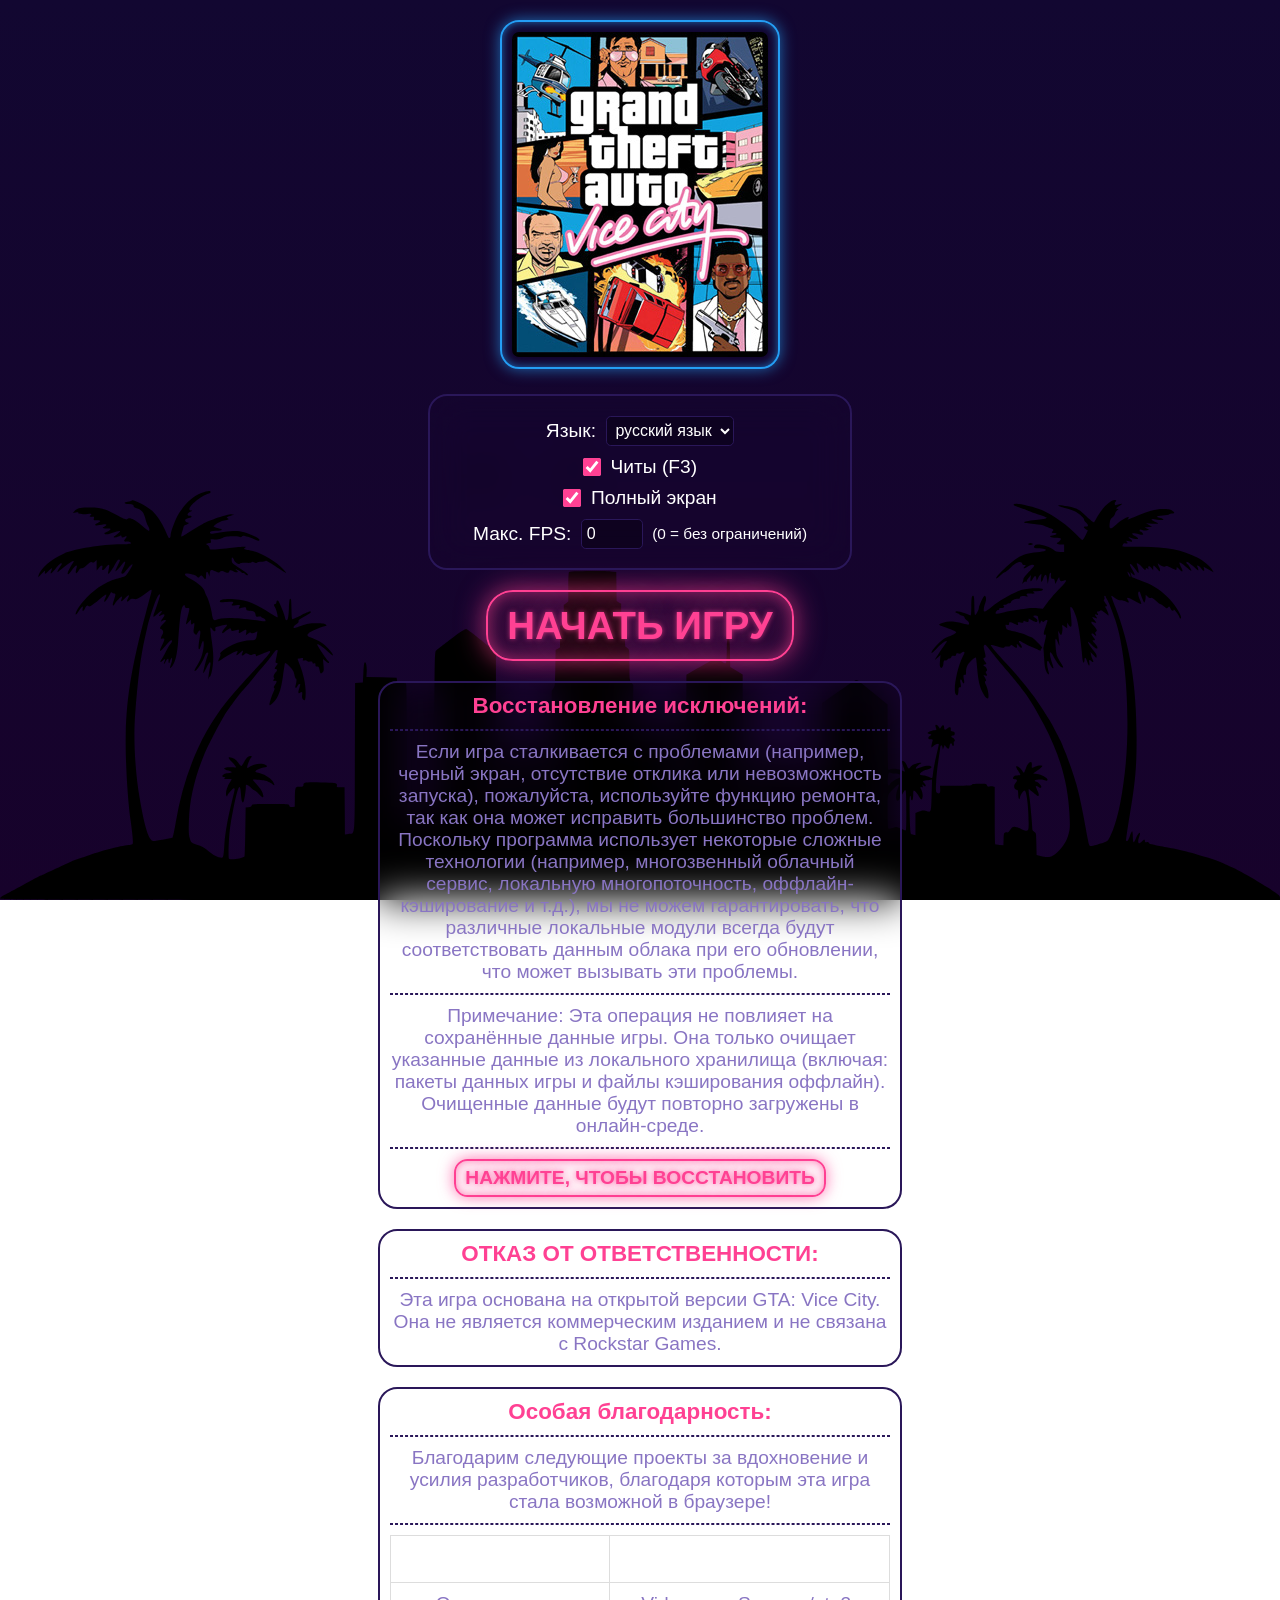
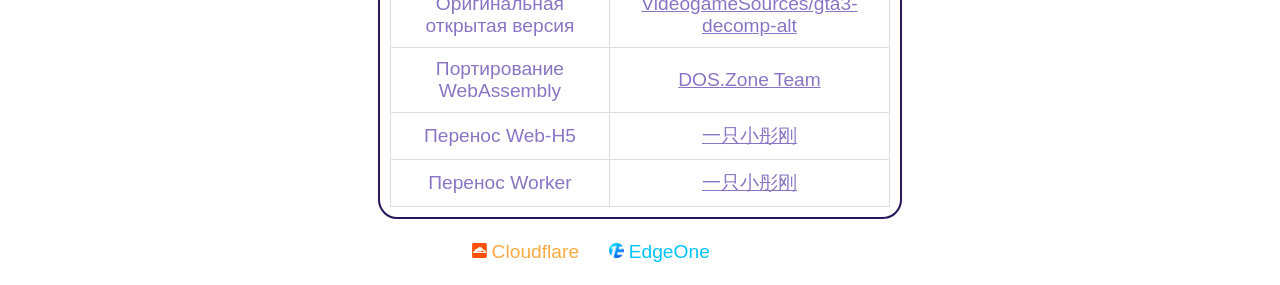
==== commit 62762d57: "add roms" ====
--- a/index.html
+++ b/index.html
@@ -73,7 +73,20 @@
 				<button id="click-to-play-button">Click to play</button>
 			</div>
 			<div class="disclaimer">
+				<p id="fix-tit">异常修复：</p>
+				<hr />
+				<span
+					id="fix-text">游戏运行出现异常(如：黑屏，无反应，无法启动等)，请使用修复功能，这可以解决大多数异常情况。由于程序的实现使用了较为复杂的技术(如云端多节点，本地多线程，离线缓存等)，当云端数据更新时，我们无法保证本地不同模块之间与云端数据的一致性，这是导致程序异常的原因。</span>
+				<hr />
+				<span id="fix-texta">
+					注意：此操作不会影响游戏的存档数据，此操作仅从本地储存中清除指定的数据(包含：游戏数据包和离线缓存文件)，被清除的数据将在联网的环境中重新下载。
+				</span>
+				<hr />
+				<button id="fixBut">点击修复</button>
+			</div>
+			<div class="disclaimer">
 				<p id="disclaimer-text">DISCLAIMER:</p>
+				<hr />
 				<span id="disclaimer-sources">
 					This game is based on an open source version of GTA: Vice City. It is not a commercial release
 					and is not affiliated with Rockstar Games.
@@ -81,10 +94,12 @@
 			</div>
 			<div class="disclaimer">
 				<p id="thanks">Special thanks:</p>
+				<hr />
 				<span id="thanksText">
 					Thanks to the following projects for the inspiration, and to the developers for their efforts, which
 					made it possible for this game to be realized in the browser!
 				</span>
+				<hr />
 				<table id="config-table">
 					<thead>
 						<tr>
--- a/style.css
+++ b/style.css
@@ -10,7 +10,7 @@
 	color: #8975c3;
 	font-size: 1.2rem;
 	text-align: center;
-	margin: 1em;
+	margin: 20px;
 	display: flex;
 	justify-content: center;
 	background: url("data:image/svg+xml,%3Csvg xmlns='http://www.w3.org/2000/svg' version='1.0' viewBox='0 0 1696 608'%3E%3Cpath d='M656.5 32.9c-5.8 2.6-11 8.8-12.5 15-1.3 5.4-2 6-4 3.6-.7-.8-3.6-2.8-6.5-4.5-4.5-2.6-6.3-3-12.3-3-8.3 0-10.2.6-10.2 3.1 0 1.7.6 1.8 5.9 1.3 8.2-.9 15.1 1.6 21.4 7.8 2.7 2.7 5.2 4.8 5.6 4.8 1.8-.1 2.9-2 3.5-6.5.4-2.8 1.2-6.4 1.7-8.2 1.2-3.7 8.1-10.3 10.8-10.3 2.9 0 5.1-1.1 5.1-2.5 0-1.2-2.1-2.5-3.8-2.5-.4 0-2.5.9-4.7 1.9m109.1 3.2c-1.9 2.3-4 5.7-4.6 7.5-1.3 3.9-2 4.1-5.6 1.7-3.4-2.2-12.1-2.4-13.4-.3-1.5 2.4-.6 3.5 3.1 3.6 6.5.2 7.7.4 9.9 2.2 1.3 1.1 2.5 3.5 2.9 5.8.5 3 1.1 3.9 2.6 3.9 1.8 0 2.1-.9 2.6-7.2.5-7.1.9-7.9 7.5-17 1.5-2.1 1.2-4.3-.6-4.3-.5 0-2.4 1.9-4.4 4.1M266.7 69c-11.6 4.9-19.8 12.3-29.4 26.5-4.2 6.2-11.3 25-11.3 29.8 0 3-1.3 4.2-2.8 2.4-.5-.6-2.4-4.7-4.2-9-4.3-10.3-11.6-21.3-17.5-26.4-6.7-5.7-24.9-15-26.7-13.6-.7.6-3.2 1.4-5.5 1.8-6.1 1-5.3 2.3 1.7 3.1 4.9.5 6 1 6 2.5 0 1.3 1.2 2.1 4 2.9 6.4 1.7 9.7 5.5 11.5 13.3.8 3.7 2.4 8.2 3.5 10 2.1 3.4 2.6 6.7 1.1 6.7-1 0-4.7-2.9-12.4-9.6-5.6-5-13.2-8.3-14.9-6.6-2 2-4.1 1.4-14.6-4.4-15.6-8.6-22-10.4-36.3-10.4-12.8 0-16.9 1-20.4 5l-2 2.3 3.8-.7c2.8-.5 3.7-.4 3.5.6-.3 1.2 1.6 1.6 8.7 1.8 1.1.1 3.5-.2 5.2-.6 3.2-.6 4.6.7 2.3 2.1-2.2 1.4-.9 2.6 2 2s3-.5 2.4 1.9c-.6 2.5-.5 2.6 4 2.6 5.5 0 5.9 1.4 1.1 3.7-6.9 3.3-3.2 4.1 8.3 1.7 3.9-.8 4.4 1.1.7 2.8-4 1.8-2.9 2.8 3.1 2.8 5 0 5.5.2 4.4 1.6-.8.8-2.9 2.2-4.8 3-2.7 1.1-3.3 1.7-2.4 2.6s3.1.6 9.2-1.5c12.3-4.2 14.3-3.4 6.3 2.4-4.2 2.9-4.5 3.4-2.6 3.7 1.2.2 3.5-.4 5.2-1.2 3.7-2 4.1-2 4.1-.1 0 1.8 1.4 1.9 4.2.4 3-1.6 3.5-.2.9 2.5-2.8 3-2.1 4.4 1.9 3.8 1.7-.2 3.7.2 4.6.9 1.4 1.2 1.4 1.4-.3 2-1 .4-6.1.8-11.3.8-26.7.3-61.3 5.8-76.6 12.3-17 7.3-30.7 19.2-33.4 29-.9 3.2-.8 3.1 4.1-2.2 4.5-4.8 5-5.2 4.5-2.8-.9 3.9.5 3.5 4.9-1.3 4.1-4.6 5.4-4.5 3.5.1-2.2 5.2-.5 4.4 5.6-2.9 3.3-3.9 6.5-7.1 7.2-7.1 1.8 0 1.5.6-1.8 5.5-3.6 5.2-4 7.7-.7 4.8 4.5-4.2 17.2-13.3 18.6-13.3 1.1 0 1.1.4-.1 2.2-5 7.6-8 14-7 15 .7.7 2.3-.9 5.3-5.1 4.4-6.2 7.7-8.2 6.5-3.9-2.4 8.6-1.2 10.6 2.6 4.3 1.6-2.8 2.5-3.4 4-2.9 1.5.4 3.2-.6 6.9-4.2 4.2-4.2 5.2-4.7 6.8-3.7 1.5.9 2.2.7 4-1l2.1-2.1v6.9l.1 7 2.8-3.3c3.4-3.9 5.6-4.3 4.7-.7-1.1 4.5.5 4.7 4.1.6 5.5-6.5 6.1-5.6 3.7 5.1-1.5 6.6 3.2 1.1 10.6-12.5 1.1-2 2.7-3.7 3.5-3.7 2.1 0 1.9 1.3-1.5 8-1.6 3.3-3 6.5-3 7.2.1 1.3 4.4-3.2 9.3-9.6 4.4-5.7 4.9-3.3 1.1 5-2.9 6.4-3.2 7.6-1.8 8.1 1.1.4 2.5-.5 4.3-2.8 4.7-6.2 8.9-10.4 9.6-9.7 1 1-7.8 15-10 15.8-1.1.4-6 2-11 3.5-16.5 5-31.9 15.4-44.3 30-5.9 6.8-10.5 14.8-10 17.1.2 1 1.8-.7 4.2-4.5 4.4-6.7 6.1-7.8 5.1-3.1-.9 4.2 1.1 3.9 3.2-.5 1.7-3.6 3.1-4.3 4.9-2.5 1.1 1.1 6.2-2.3 16.7-11.3 3.2-2.7 6.1-4.7 6.4-4.3.4.3-.1 2.2-1 4.1-1.8 3.9-2.1 5.5-.9 5.5.8 0 6.3-8.3 7.5-11.4.6-1.5 1-1.7 1.9-.8.7.7 2 1.2 3 1.2 2.3 0 2.3 1.2-.3 8.9-2.3 6.6-1.8 9.2 1 5.1 2.6-4.1 8.9-10.5 9.6-9.9.3.4.1 1.8-.4 3.2-1.6 4.1-.2 3.8 4.5-1 4.9-5.2 6.7-5.1 3.9.2-2.4 4.3-1.3 5.6 2 2.5 2-1.9 3.1-2.2 6.3-1.6 4 .6 4.5.3 20.4-11.3 1-.8 2.1-1.1 2.5-.8.6.7.3 1.8-7.2 29.7-18.8 69.7-25.7 111.2-26.9 161-.7 31.6 2.3 85.9 6.4 114.5 2.7 19.1 3.7 30.1 2.7 31.3-.5.6-2.1 1.2-3.6 1.2-8.4.1-35.1 6.7-54.1 13.6-3.6 1.2-9.4 3.3-13 4.4-3.6 1.2-8.3 3-10.5 4-27.4 12.8-37.5 17.5-40.3 18.7-1.8.7-12.2 6.2-23.1 12.1-10.8 5.9-22.3 12-25.4 13.6-3.9 1.9-5.7 3.4-5.7 4.7 0 1.9 19.1 1.9 848 1.9h848v-2.6c0-3.1-.2-3.3-14.5-12.8-13.9-9.2-38.9-23.5-49.1-28.1-4.4-2-9.2-4.2-10.9-5-5.7-2.6-13-5.3-21.5-7.8-28.2-8.5-35.9-10.4-54.5-13.7-6.6-1.2-13.4-2.5-15.1-3-1.7-.6-4-1-5.3-1-1.2 0-2.4-.7-2.8-1.6-.4-1.1-1.3-1.4-2.9-1-1.9.5-2.4.2-2.4-1.4 0-2.7-1.2-2.5-4 .5-4.7 5-6.4 1.9-3.5-6.5.8-2.4 1.3-4.6.9-4.9-.8-.9-4.1 3.9-5.9 8.7-.9 2.3-2.1 4-2.6 3.6-.5-.3-.9-3.6-.9-7.5 0-3.8-.4-6.9-.9-6.9s-1.9 2.9-3.1 6.5c-1.3 3.9-2.7 6.5-3.6 6.5-.8 0-1.4-.6-1.4-1.3 0-1.7 2.6-19.7 4.5-30.7 7.9-46.5 9.5-64.9 9.5-105.2-.1-69.5-8.7-122.3-28-172.3-3.2-8.2-5.7-15.1-5.5-15.4.2-.2 2.3 1.1 4.7 2.8 2.9 2.2 5.3 3.1 7.9 3.1 2.1 0 5.1.8 6.8 1.7 3.7 2.2 4.8 1.3 2.6-2-2.8-4.4.1-4.1 8.5.8 4.4 2.6 8.4 4.5 9 4.3.5-.1-.1-2.5-1.5-5.3-2.6-5.2-3.2-9.9-1.5-11 .6-.3 1.3.2 1.6 1.2 1.7 5.5 5 13.3 5.5 13.3.9 0 1.9-3.9 1.9-7.4v-3l2.8 2.6c2 1.9 3.1 2.3 4.2 1.6 1.2-.8 2.6 0 6.2 3.6 2.6 2.5 5.3 4.6 6 4.6.8 0 3.1 1.4 5.2 3.2 3.5 2.9 4 3 5.1 1.5 1.7-2.3 2.1-2.2 3.5 1.3 1.3 3.2 3.6 4 4.2 1.4.3-1.5 7.8 8.8 7.8 10.7 0 .5.5.9 1 .9 4.4 0-7-19-17.1-28.5-11.8-11.2-20.9-16.6-37.4-22.4-4.9-1.8-9.3-3.5-9.6-3.9-.4-.4-1-2.1-1.4-3.7l-.7-3 2.6 2.4c4 3.8 4.1 1.8.2-4.9-3.7-6.3-4.3-8-2.7-8 .9 0 5.1 4.8 8.4 9.5 1.1 1.4 2.1 2.4 2.4 2.1.5-.5-.9-7.5-2.3-11-1.2-3.2 2.5-1.6 6.4 2.9 4.2 4.8 5.2 5.4 5.2 3 0-1.8 1.2-1.9 2.9-.3 1.1 1.1 1.2.9.6-1-.9-3.1 1.8-2.9 4.4.4l2.1 2.7v-3.2c0-1.7.3-3.1.7-3.1s2.4 1.9 4.5 4.2c3.6 4.1 3.7 4.2 3.8 1.8 0-1.5-.4-3-.9-3.5-.5-.6-1.2-2.1-1.6-3.5-.7-2.4-.7-2.4 1.1-.9 3.3 2.7 7.5 4.1 8.9 2.9.9-.7 2.9-.2 7.1 2 7 3.5 7.4 3.6 7.4 1 0-2.7.5-2.5 3.9 1.2 3.7 4.1 5.1 3 2.6-2-4.7-9.2-3.7-9.5 5.7-1.7 3.6 3 6.9 5.5 7.2 5.5 1.2 0-3.5-8.1-4.9-8.7-1.5-.5-2.1-3.3-.8-3.3.9 0 7.3 4.8 11.7 8.9 3.9 3.6 4.3 3.2 2.1-2.2-1.3-3.1 2.1-1.9 4.9 1.8 3.2 4.2 4.9 4.5 4 .9l-.7-2.7 6.7 3.6 6.6 3.6-1.5-2.8c-2.4-4.6-11.8-12.5-20.2-16.8-19.9-10.3-43.2-14.6-77-14.2-11.7.1-21.5 0-21.9-.3-.3-.4-.1-1.5.5-2.6.7-1.4 1.7-1.8 3.6-1.5 2.7.6 3.3-.5 1.3-2.5-1.5-1.5 0-1.6 3.5-.3 4 1.5 5.1-.3 1.6-2.8-3.9-2.9-3.3-3.6 1.4-1.6 3.9 1.6 8.7 2 8.7.7 0-.4-1.8-1.8-4-3.2s-4-2.8-4-3.2c0-1.2 4-.9 9.2.7 3.1.9 5 1 5.4.4.6-1-2.2-3.8-3.8-3.9-.5 0-.8-.7-.8-1.6 0-1.1.6-1.4 2.3-.9 1.2.4 2.9.9 3.8 1.1s2.7 0 4-.5l2.4-.9-3-1.3-3-1.4 5-.5 5-.5-4-2.3-4-2.3 8.4.6c9.2.7 10-.2 2.6-3-5-2-5.1-3.6-.2-3 12.3 1.5 13 1.5 11.8.1-.7-.8-2.7-1.7-4.6-2-5.7-1.1-4-2.3 4.1-2.8 4.1-.3 8-1 8.7-1.7.6-.6 2.4-1.1 3.9-1.1 3.7 0 3.5-1.6-.4-4-2.6-1.6-5.1-2-11.9-2-10.5 0-19.4 2.5-35.6 9.8-6.2 2.8-11.3 4.7-11.3 4.2s.5-1.2 1-1.5c.6-.4.8-1.1.4-1.6-.9-1.5-10.2 4.1-16.6 10-7.5 6.8-9.3 6.5-8.5-1.6.5-4.7 1.1-6.1 3.5-8 1.7-1.2 3.3-3.5 3.6-5 .4-1.6 1.7-3.6 2.9-4.5 1.9-1.5 2-1.8.5-1.8-3 0-2-1.9 2.3-4 4.7-2.4 4.6-3.8-.2-2.1-1.8.6-3.8 1.1-4.5 1.1-1.6 0-1.9-3.6-.4-4.5 1.7-1.1 1.1-2.5-1-2.5-5.6 0-16.3 10.3-22.5 21.5-2.1 3.8-4.2 7.5-4.7 8.1-.5.8-3.9-1.8-10.1-7.7-9.8-9.4-11.9-10.6-25.2-13.4-14.8-3.1-16.8-1-2.4 2.5 5.1 1.3 11.1 3.3 13.4 4.6 5.2 3 11.7 9.2 10.9 10.5-.3.5.9 2.3 2.6 3.9 3.6 3.4 3.5 5.6-.4 5.2-3.3-.4-3.3 1.1.1 3.6l2.7 1.9-3 6.2c-1.6 3.3-3.4 6.1-4.1 6.1-.6 0-3.6-2.5-6.5-5.6-12.6-13.1-31.3-26.7-46.6-33.6-7.6-3.5-30.2-9-34.9-8.6-5.3.5-4 2 3.7 4.5 3.9 1.3 9.2 3.2 11.6 4.3 2.4 1.2 9.4 3.7 15.5 5.7 6.6 2.1 10.7 3.9 10.1 4.5-.5.5-7.1 1.6-14.8 2.4-20 2.2-20.6 3.6-2.1 5.3 6.6.6 11.7 1.6 13.2 2.5 1.3.8 4.4 2 6.9 2.7 5.3 1.3 6.6 2.7 4.3 4.4-2.1 1.5-1.1 2.5 2.5 2.5s3.7 1.8.1 2.6c-6.2 1.3-6.6 1.6-5.2 2.5.8.5 4 .9 7.1.9s5.9.4 6.3 1c.8 1.3-1.6 4.8-3.8 5.4-3.3.8-.7 2.6 3.9 2.6h4.4v10h-5.4c-4.5 0-6-.5-8.2-2.5-5.4-5-21.6-9.3-24.9-6.5-3.1 2.6-1.7 4 3.9 4 3 0 6.7.5 8.3 1.1 2.6 1 2.7 1.2 1.1 2.3-1 .7-5.8 1.6-10.7 2-11.5.9-18 2.8-26.4 7.8-7.9 4.7-27.7 23.5-27.7 26.2 0 1.5 1.1.8 5-2.8 2.7-2.5 5.5-4.6 6.3-4.6.7 0 4-2.6 7.3-5.8 8.6-8.3 14.8-10.3 16.1-5.3.3 1.3 1.1 1.7 2.4 1.4 2.3-.6 2.4.3.4 2.4-2.7 2.7-.8 2.6 3.9-.1 4.4-2.6 8-3.3 9-1.8.2.4-2.9 4.2-7 8.5-4.2 4.4-7.4 8.6-7.4 9.8 0 1.1-.5 3-1.1 4.2-1.2 2.2-1.2 2.2.9.3 1.2-1 2.8-1.6 3.6-1.3.9.4 1.3.1 1-.6-.2-.7.9-2.8 2.6-4.7l3.1-3.5-.6 4.2c-.8 5.4.5 5.5 3.4.2 2.5-4.4 3.7-4.2 4.3.6l.4 3 1.7-3.6c.9-1.9 2.3-4.2 3.3-5 1.5-1.2 1.6-1 .9 3.8-.9 6.8 1 7.9 2.8 1.6 1.4-4.7 3.3-6.7 4.1-4.1.3.7.8 3.5 1.2 6.3l.7 5 .8-4.5c.5-2.5 1.1-6 1.4-7.8s1-3 1.6-2.6c.6.3.8 1.3.5 2.1s-.3 2.6 0 3.9c.5 1.8 1.1 2.3 2.5 1.9 1.4-.5 1.9.1 2.5 3.1l.7 3.7 2.6-4.9c2.5-4.7 2.6-4.8 2.9-2.1.4 3.4 1.9 4.1 5.5 2.8 5.5-2.1 3.8 1.3-5.2 10.3-5 5-12.1 13.1-15.7 17.9l-6.6 8.8-7.1-.6c-4-.3-10.3-.1-14.2.4-16.6 2.3-23.4 3.4-29.5 4.8-13.1 3-13 3-11-.8.6-1 1.7-1.9 2.5-1.9s1.5-.7 1.5-1.6c0-1.1.6-1.5 1.9-1.1 1 .2 2.6 0 3.5-.5 1.4-.8 1.5-1.3.5-2.4-.9-1.1-.7-1.4 1.4-1.4 1.4 0 2.9-.5 3.2-1 .3-.6 1.5-1 2.7-1 1.1 0 2.2-.8 2.5-1.9.6-2.2 5-4.1 9.4-4.1 2 0 2.7-.4 2.3-1.4-.7-1.8 3.3-2.8 7.8-2 2.7.6 3.1.4 2.1-.7-2.2-2.3-1.4-3.1 3-2.9 6.7.4 7.5.2 5.3-1.5-1.8-1.4-1.5-1.5 4-1.5 6.3 0 9.1-1.1 8-2.9-1.2-2-20-1.4-27.5.9-10 2.9-30.1 14.2-39.5 22.1-9.8 8.3-11.9 8.8-11 2.6.4-2.3 1.3-5.8 2.1-7.7 1.5-3.8.9-9-1.1-9-1.3 0-7.6 13.5-7.6 16.2-.1 2.6-4 9.9-5 9.3-.6-.4-1-5.5-1-12.5 0-7.6-.4-12.1-1.1-12.6-2.1-1.3-2.9 2.2-2.9 13.8 0 6.5-.3 11.8-.8 11.8-.4 0-3.9-1.2-7.7-2.7-7.4-2.7-12.3-3.5-12.7-1.8-.1.5.7 1.2 1.8 1.4 1 .1 2.6.9 3.4 1.6.8.8 2.7 1.7 4.3 2 1.6.4 2.7 1.4 2.7 2.4 0 .9 1.3 2.5 3 3.4 2.7 1.6 3.9 4.5 2.4 5.9-.3.3-3.7-.3-7.7-1.3-11.4-3-18.5-3.4-25-1.5-3.1.9-5.9 2-6.2 2.5s1.2 1.5 3.2 2.1c6.4 1.9 19.3 7.3 19.3 8 0 1.5-3.8 3.8-9.9 6-4.5 1.6-8.1 4-12.4 7.9-5.8 5.4-11.4 12.8-10.3 13.8.2.3 2.9-2 5.8-5 6-6.1 11.9-10.7 13.8-10.7.9 0 .8.6-.4 2.2-4.9 6.9-14.6 21.7-14.6 22.4 0 .4 1.6-.8 3.6-2.7l3.6-3.4-.7 7.5c-.6 6.2-.4 7.8.8 8.9 1.3 1 1.7.9 2.6-.8.6-1.1 1.1-2.9 1.1-4 0-3.3 1.1-5 2.7-4.4.9.4 1.9-.1 2.5-1 .5-1 1.7-1.7 2.8-1.7 1 0 2.2-.9 2.5-2 .5-1.6 1.2-1.9 3.1-1.4 2 .5 2.6.2 3.1-1.5.5-1.8 1.1-2.1 3.3-1.6 1.8.4 3.1.1 4-1 1.4-1.7 4-2 4-.5 0 .6-1.2 3.4-2.6 6.2-7.4 14.6-12.8 44.5-9 49.3 1.3 1.7 1.7 1.8 2.6.5.5-.8 1-3.4 1-5.8 0-3.5.3-4.2 1.8-4 1.8.3 1.9-.6.6-7-.8-3.9 1.2-4.4 2.6-.7 1.5 4 3.2 3.1 2.4-1.3-1.2-6.3-1.1-7.7.9-7.4 1.4.2 1.7-.4 1.7-3.5 0-6.6 1.8-10.5 7.1-15.6 2.8-2.7 5.5-4.5 5.9-4 .4.4 1.2 7.1 1.8 14.8 1.3 15.6 3 23.5 6.9 31 3.1 6 5.1 8.5 7.1 8.5s.8-10.8-1.9-16.7c-2.2-4.8-2.3-6-.8-6.5.7-.2.4-1.7-1-4.1l-2.1-3.7 2.5.6c2.8.7 3 .2 1.3-2.6-1.1-1.7-1-2.2.1-3 1.2-.7 1.3-1.3.3-3.5-.6-1.4-1.9-2.8-2.7-3.1-2.2-.9-1.8-2.4.5-2.4 2.5 0 2.5-.8 0-4-2.4-3.1-2.5-5-.4-5 1.8 0 1.6-2.4-.6-10.9-.9-3.6-.8-4.7.3-5.8 1.1-1.2 2.5.1 9 8.4 4.2 5.4 13.7 16.9 21.1 25.6s14.2 17 15.2 18.4c1.1 1.4 4.5 6 7.8 10.2 7 9.2 15.6 23.6 25.9 43.1 21.4 40.9 31.6 76.6 33.7 117.3 1 18.9.9 20.5-2.1 30.7-2.3 7.9-9.5 17.8-16.9 23.3-5.8 4.3-10.1 4.9-19.5 2.5l-5-1.3-.3-14.8c-.3-14.6-.3-14.8-2.7-15.9-1.4-.6-2.5-1.8-2.5-2.7 0-4.9-3.1-38.4-4-43-.5-2.9-1-6.7-1-8.3v-3l3 2.4c1.7 1.3 4.6 3.5 6.4 5.1 2.9 2.3 3.5 2.5 4 1.1.3-.9-.5-3.9-1.9-6.6-1.4-2.8-2.3-5.3-2-5.7.4-.3 2 .2 3.6 1.1 2.8 1.6 3 1.6 3.6.1.7-1.7-5-7.3-7.4-7.3-.7 0-1.3-.4-1.3-.9 0-1.6 8.7-2.4 12.1-1.2 4.2 1.4 4.9 1.4 4.9-.4 0-2.2-8.5-6.7-14.1-7.4l-5.1-.6 6.1-4.5c3.3-2.5 6-4.8 6.1-5.3 0-1.2-5.9-.8-9.7.8-4.7 2-4.5 2-4.1-2.2.6-7.3-5.1-4.1-8.1 4.7-1.1 3-2.2 5.5-2.5 5.5-.4 0-1.5-1.5-2.6-3.3-1.9-3.1-6.4-6.1-7.6-5-.3.3.9 2.7 2.5 5.4 1.7 2.6 3.1 5.2 3.1 5.6s-1.8.8-4 .8c-2.9 0-4.2.5-5 1.9-1.4 2.8-1.3 3.1 1.4 3.1 3.6 0 4.1 1.8 1.4 4.8-3.1 3.4-2.6 8.5 1 9 1.9.3 2.2 1 2.3 5 0 2.6.4 5.6.9 6.7.6 1.7.9 1.5 1.5-1.5.6-3.2 4.5-9 6-9 2.7 0 5.5 21.8 5.5 42.5 0 12.4-.2 12.5-9.4 8.7-10.1-4.3-11.7-4.2-15 .8-1.5 2.3-3.1 3.8-3.6 3.5-.6-.4-1.9-.4-3 0-1.7.5-2 1.7-2.2 8.8l-.3 8.2-5-.4c-2.7-.1-5.3-.5-5.7-.8-.5-.2-.8-17.4-.8-38.2v-37.9l-2.1-.5c-1.2-.3-3.4-.3-4.9 0-2.2.4-2.8.1-3.3-1.6-.5-1.9-1.2-2.1-10-2.1-6.7 0-9.7.4-10 1.2-.3 1-5.4 1.3-21.3 1.3h-20.9l.3 4.7c.4 5.3-1.4 7.2-4.4 4.7-1.4-1.2-1.6-3.1-1-14.4.4-7.1 1.6-19.3 2.8-27 1.1-7.7 2.3-15.7 2.5-17.8.6-4.4 2-4.8 3-1l.6 2.8 1.2-2.9 1.2-2.8 2.2 2.8c2.4 3.1 3.8 2.5 4.3-2 .4-3.5 2.4-4.5 3.3-1.7 1 3.2 2.8 2.5 2.3-.9-.3-1.6-.1-3 .4-3 1.9 0 .6-3.8-1.8-4.8-2.8-1.3-2.4-3.2.7-3.2 1.3 0 1.9-.7 1.9-2.4 0-1.9-.6-2.5-2.7-2.8-2.4-.3-2.8-.7-2.5-3.1.3-3.3-1.4-3.6-5-.7-2.8 2.2-3.8 1.8-3.8-1.6s-1.6-3.7-3.7-.8l-1.9 2.6-1.7-2.6c-1-1.4-2.4-2.6-3.3-2.6-1.5 0-1.4 1 .3 5.8q.45 1.2-2.1 1.2c-3.4 0-9.6 2.6-9.6 3.9 0 .6 1.1 1.1 2.5 1.1 3 0 3.2 1.1.5 2.8-3.1 1.9-2.5 4.2 1.1 4.2 2.8 0 3.1.3 2.5 2.3-1.2 4-1.9 8.7-1.3 8.7.3 0 1.7-1.1 3.1-2.5 2.4-2.3 6.6-3.5 6.6-1.7 0 .4-1.5 7.3-3.4 15.2-1.8 8-3.7 17.6-4.1 21.5-.4 3.8-.9 7.3-1.2 7.7-.2.5-2.2-.1-4.3-1.2-2.2-1.1-5.4-2-7.2-2-5.5 0-6.4-1.3-2.8-4.4 1.7-1.4 3.7-2.6 4.3-2.6s3.1-.7 5.4-1.6c3.5-1.3 4.1-2 3.2-3-1.6-2-6.6-1.7-13.4.6-3.2 1.1-6.2 2-6.7 2-1.6 0 2.2-4.7 5-6 4.2-2 .9-2.3-5.2-.6-3.5 1-5.9 2.4-7 4.1-2.3 3.5-3.2 3.2-5.1-2-1.6-3.9-4.7-6.6-6.1-5.2-.3.3.4 3.3 1.5 6.8 1.2 3.4 2.1 6.4 2.1 6.6 0 .1-2.3-.6-5-1.7-5.4-2.1-12.5-2.6-15-1-.9.6-1.7.5-2.2-.3-.4-.7-.8-20.2-.8-43.3v-42.2l-14.2-11.8c-21.8-17.9-23.1-19-25.4-20.2-2.5-1.3-3.7-.6-24.4 14.1-7.4 5.3-15.6 11.1-18.2 12.9l-4.8 3.3v46.1c0 25.4-.3 47.6-.6 49.3l-.6 3.1h-6.9c-3.7 0-7.9-.4-9.3-.9-2.7-1.1-4.1-.1-4.7 3.4-.3 1.1-1.5 2.2-2.9 2.5l-2.5.6-.5 30.9-.5 31-3.7.3-3.8.3-.2-44.8-.3-44.8-4.5-.5c-3.7-.4-4.5-.9-5-3l-.6-2.5h-30.8l-.6 2.5c-.5 2.2-1.3 2.6-5.5 3l-5 .5-.5 31.5-.5 31.5-7.1.3-7.1.3-.6-12.2c-.4-6.7-.7-46.9-.7-89.3v-77.2l-8.2-5-8.3-5.1-.3-18.4c-.1-10.2-.7-18.8-1.2-19.3-2.2-2.2-2.9 1.6-3 16-.1 8.3-.5 15.7-1 16.4-.6 1-2 .6-5.9-1.9-2.8-1.7-6.1-3.1-7.4-3.1-2.9 0-9.1 3.1-25.7 12.8l-13.5 7.8-.3 79.6-.2 79.7-3.4-.6c-5.7-.9-6.9.5-7.1 8.4-.2 7.5-1.8 12.5-2.7 8.2-.3-1.3-.6-24.9-.7-52.4-.3-56.8.6-51.4-9.2-55-4-1.4-7.2-1.6-16.7-1.3-10.2.4-12.5.8-17.4 3.2-3.2 1.5-5.8 3.3-5.8 4 0 1.7-4.3 5.6-6.1 5.6-1.2 0-1.4-4.8-1.1-32.8l.3-32.7-2.5-3.8c-2.6-3.7-2.6-4-2.6-23.2 0-18.2-.1-19.6-2-21.5-1.1-1.1-2.4-2-3-2s-1-5.3-1-13.9c0-13.7 0-14-2.5-15.9-2.4-1.9-2.5-2.3-2.5-14.8v-12.9l-3-1.7-3-1.7-.2-19.3-.3-19.3-7.5-.8c-8.5-.9-53.1-.4-54.9.7-.7.5-1.1 6.7-1.1 20v19.2l-3 2.2-3 2.3v13c0 12.9 0 13-2.5 13.9l-2.5 1v28.6l-2.9 1.7-2.9 1.7-.4 24c-.4 22.8-.5 24.1-2.6 26.9l-2.2 3V483l-2.3.5c-1.3.4-4.3.5-6.8.3l-4.4-.3-.3-41.2c-.2-38.8-.3-41.3-2.1-42.2-1-.6-10.4-1.1-21-1.2-17.1-.1-19.4.1-21.1 1.6-1.9 1.7-2 3.4-2 46.1 0 24.3-.3 44.9-.6 45.8-.9 2.3-11.9 2.3-12.8 0-.4-.9-.6-49-.6-106.8l.1-105.1-4.8-4.3c-10.8-9.7-33.2-27.2-34.7-27.2s-7.3 3.7-15.6 10c-1.9 1.4-7.8 5.9-13.1 9.9-5.3 3.9-10.4 8-11.3 9-1.5 1.6-1.7 11-1.9 104.2l-.2 102.4-10.2.3-10.3.3-.1 5.7c-.1 3.1-.1 8.5 0 11.9.3 6.4-.4 10.3-1.9 10.3-.5 0-1-1.2-1.2-2.8-.3-2.5-.6-2.7-6.3-3.2l-6-.5-.3-92.8c-.2-87.4-.3-92.7-2-92.8-.9-.1-3.7-.2-6.2-.3-4.3-.1-4.5-.2-5-3.6l-.5-3.5-20-.5-20-.5.3-5.4c.5-7.4-.6-14.1-2.2-14.1-1 0-1.5 3.4-2.1 13.5l-.7 13.4-5.1.3-5.2.3-.3 98.7c-.2 111.4.7 99.9-8.4 101.3l-4.8.7-.2-31.3-.3-31.4-5.3.1c-4.7.2-5.3 0-4.9-1.6 1.1-4.2-.3-4.5-21.3-4.8-21-.4-23 0-23 3.9 0 1.6-.8 1.9-5 1.9-6 0-5.9-.2-6.3 15.5l-.2 11-3.3.3c-2.7.3-3.5-.1-3.9-1.7-.5-2.1-1.1-2.1-24.8-2.1-23.2 0-24.4.1-25 1.9-.4 1.4-1.7 2.1-4.3 2.3l-3.7.3-.5 32.2c-.3 17.7-.7 32.3-1 32.6-3.4 2.8-17.7 4.9-20.6 2.9-1.4-.8-.2-30.5 1.6-42.2 3.3-21.3 8.1-43.9 10.6-49.9 1.3-3 1.7-3.3 2.5-1.9.5.9 1 4.9 1.2 9 .2 4 .8 8.2 1.4 9.2 1 1.9 1.1 1.9 2.1 0 1.1-2.1 3.3-16.9 2.9-19.8-.4-3.3 2.1-2.8 6.5 1.3 2.3 2.3 4.7 4.1 5.3 4.1.5 0 3 2 5.4 4.5 6.2 6.3 7.2 6 4.9-1.7-.7-2.3-3.6-6.5-7-10.2-3.2-3.5-5.8-6.7-5.8-7s2.6-.3 5.8.1c3.1.3 6.8.7 8.2.8 3.1.2 9.8 3 12.2 5.2 3.1 2.8 3.1.6.1-3.9-3.2-4.8-12.7-10.4-19.4-11.4-2.2-.4-3.8-1.2-3.6-1.7.6-1.9 6.1-4.5 11-5.3 5.4-.8 5.9-1.7 2-3.7-5-2.6-15.5-.9-21.5 3.5-.9.7-1.9 1-2.2.7-.9-.9 2.5-10.1 4.7-12.9 1.9-2.5 1.9-2.5-.3-2.8-2.8-.5-5.6 2.2-8.6 8-1.3 2.6-2.8 4.9-3.3 5.2-.5.4-2.4-1.4-4.2-4-3.1-4.5-7.7-7.4-12-7.4-1.7 0-1.2 1 3.5 6.2 3.1 3.4 5.6 6.5 5.6 6.9s-2.4.5-5.4.2c-5.8-.6-10.6.2-10.6 1.7 0 .5 2.5 1.7 5.6 2.6 6.1 1.8 5.8 3.4-.6 3.4-6.1 0-10.5 4.9-4.7 5.1 1.2 0 1.6.3 1 .6-3.1 1.2-.9 2.5 3.7 2.1 2.8-.1 5 0 5 .3s-1 2.1-2.3 4c-4.2 6.2-6.5 15.1-4.7 17.9.5.8 1 1 1 .4 0-1.7 7.3-10.4 8.8-10.4 1.8 0 1.6 1.1-2.7 18.1-4.8 18.8-8.8 41.3-9.6 53.4-1.2 19.1-1.5 20.5-3.8 20.5-5.4-.1-11.1-3-19.7-10.4-3.6-3-7.3-5.2-11-6.2-9.8-2.9-9.8-2.9-11.6-9.1-1.4-4.9-1.6-8.6-1.1-23.8 1.1-28.5 7.5-56.4 20.4-87.5 4.3-10.5 19.9-40.7 26.5-51.5 4.8-7.8 20.2-28.7 24.3-33 1.1-1.1 6.3-7.2 11.5-13.4 5.2-6.3 12.8-15.2 16.8-19.9 4-4.6 9.1-11.1 11.3-14.3s4.6-5.9 5.4-5.9c1.8 0 1.8-.1 0 8-1.8 8.3-1.8 9 0 9 2 0 1.9 1-.5 4s-2.5 4-.5 4c1.7 0 2 2.5.5 3.5-.6.3-1.7 2-2.6 3.6-1.1 2.3-1.2 3.4-.4 4.4.8.9.8 1.5 0 2-1.8 1.1-1.1 2.8 1 2.2 3.1-.8 3.3.9.6 5-1.9 2.7-2.2 3.9-1.4 4.4.9.6.8 1.7-.6 4.6-2 4.1-5.6 15-5.6 17q0 3 4.5-1.5c7.3-7.2 10.6-16 13.5-36.2 1.2-8.5 2.3-16.1 2.6-16.8.2-.7 2.5.9 5.8 4.1 4.6 4.6 5.6 6.3 6.6 11.1.6 3.1 1.6 5.6 2.2 5.6 1.1 0 .7 4.9-.8 9.7-.9 3.2 1.3 3 2.8-.2.6-1.4 1.7-2.5 2.5-2.5 1.6 0 1.6.1-.3 6.1-1.8 5.4-1.3 7 1.5 5.2 2.5-1.6 3-.9 2.4 3.6-.4 2.7 0 4.2 1.2 5.5 2.7 2.7 3.5.5 3.5-9.9 0-10.3-3.1-24.4-8-36.4-1.7-4.1-2.9-7.5-2.8-7.6.2-.1 2-.5 4.1-.8 3.5-.5 3.7-.4 3.1 1.5-.5 1.8-.3 2 1.9 1.4 1.5-.3 2.9-.1 3.6.7.6.8 2.3 1.2 4.1.9 2.3-.3 3-.1 3 1.3 0 1.2.6 1.6 2 1.2 1.6-.4 2 0 2 1.9s.5 2.3 2.3 2.1c1.9-.2 2.3.4 3.1 4.5 1 5.2 1.6 5.7 4.2 3.1 1.4-1.4 1.6-2.9 1-9.6l-.7-7.9 4.1 3.2c2.7 2.2 4 2.7 4 1.7 0-.8-.6-2-1.4-2.6-2.1-1.8-14.9-21.1-14.3-21.7 1-1 6.2 2.4 12.9 8.5 3.6 3.4 6.9 6.1 7.2 6.1 2 0-.3-3.6-6.2-9.7-5.2-5.3-8.8-7.9-14.6-10.6-4.2-2.1-8.3-3.7-9-3.7-.8 0-1.9-.7-2.6-1.6-1.1-1.3-1-1.9 1.1-3.9 2.4-2.3 14.6-7.6 20.8-9 3.1-.7 3.2-.8 1.7-2.3-1.3-1.3-3.8-1.7-12.4-1.7-9.5.1-11.7.4-19.8 3.3-10.5 3.7-10.4 3.6-10.4 1.8 0-.7 1.6-2.4 3.5-3.7 2.5-1.7 3.4-3 3.1-4.2-.3-1.1.2-2.1 1.2-2.4.9-.3 2.4-1.2 3.2-1.8.8-.7 3.9-2.5 6.8-4 5.2-2.7 6.6-4.5 3.6-4.5-.8 0-6.2 2.2-11.8 5-5.6 2.7-10.7 5-11.3 5s-1.1-4.7-1.1-12.5c-.1-6.9-.4-13-.7-13.5-1.6-2.7-2.3.1-2.7 12-.4 8.1-1 13.6-1.8 14.5-1.6 2-2.6 1.2-3.4-2.7-.3-1.8-1.7-6-3.1-9.3s-3.3-7.7-4.2-9.8c-1.7-4-3.6-4.4-4.1-.9-.2 1.2-1 2.2-1.8 2.2-1.8 0-1.8 1.9.1 4.4 1.6 2.1 4.1 12.3 3.2 13.2-.3.3-5.1-2.4-10.6-6-16.6-11-27-15.5-39.8-17.3-14.5-2.1-27.9-.8-25.9 2.5.4.7 3.6.9 9.1.5 5.8-.4 8.5-.3 8.5.5 0 .6-.4 1.4-1 1.7-.5.3-1 1.1-1 1.7 0 .7 1.8.9 5.5.4 5.9-.7 6.1-.6 4.4 2.6-1 1.9-.9 2 1.2 1.4 7-2 7.7-1.9 8.1.5.2 1.9 1 2.5 3.8 2.7 6.9.5 7.7 1 8.5 4.8.6 3.5.7 3.6 4.1 3 2.1-.4 3.4-.3 3.4.3s1.1 1.3 2.4 1.7c2.3.5 4.2 3.1 3.2 4.1-.2.3-3.7 0-7.8-.6-34.5-4.9-48.7-5-58.9-.7-2 .9-3.5-2.6-4.4-9.9-.6-5.5-5.2-20.1-7-22.5-.6-.8-1.7-3.4-2.3-5.7-1.4-4.7-7-9.8-18.4-16.4-7.1-4.2-8.6-5.6-7.2-6.9 1.5-1.4 12.7 1.1 15.2 3.4 2.2 2 2.4 2 3.6.3 1.8-2.3 3.1-2.1 5 .8 2.5 3.8 3.6 3 3.6-2.5 0-5.7 1.5-6.5 3.3-1.8l1.2 3.3.5-4.5c.6-5.1 1.5-5.3 8.2-2.1 3.2 1.5 4 1.6 4.9.5 1.5-1.8 3.3-1.8 7.6.3 3.5 1.6 4.4 1.3 5.6-2.2.2-.5 2.6.1 5.3 1.2 5 2.2 7.5 1.3 3.8-1.4-1-.7-1.5-1.3-1.1-1.3 1.2 0 6.2 2.5 7.5 3.7.7.7 1.9 1.3 2.6 1.3.8 0 1.9.7 2.6 1.5 1.5 1.8 4.1 2 3.4.2-.6-1.4-6.3-5.5-14.4-10.5-6.4-3.9-7-4.6-7-9.1 0-2.9.2-3.2 1.5-2.1.8.7 1.5 1.8 1.5 2.4 0 1.8 4.3 5.6 6.3 5.6.9 0 1.9-.5 2.2-1 .4-.6 3.5-.9 7.5-.6 4.7.3 7 0 7.3-.7.3-.9 1.3-.9 3.8.1 2.2.8 3.5.9 3.7.2.2-.5 2.5-1 5.1-1s5.2-.5 5.8-1.1c.7-.7 4.3 1.2 12.2 6.5 16.7 11.3 18.1 11.8 11 4.1-9.9-10.7-31-22.7-43.3-24.6-8.7-1.4-9.3-1.7-7-3.4 1.8-1.3 1.7-1.4-1.6-1.5-1.9 0-10.2.7-18.5 1.6-28.5 3-26.1 3-26.9 0-.3-1.4-1.6-3.1-2.7-3.7-1.7-.9-1.9-1.3-.8-2 .8-.5 2.4-.9 3.7-.9 1.9 0 2.1-.4 1.6-2.7-.7-2.5-.6-2.6 2.5-2 3.4.7 11.7-.9 13.9-2.6 1.9-1.5 17.5-2.1 21.1-.9 2.5.9 3.2.8 3.9-.5.8-1.4 1.6-1.3 7.8.6 3.8 1.3 7.9 2.9 9.1 3.7 2.7 1.7 6.6 1.9 6.1.2-.7-2.1-12-7.6-20.2-9.9-6.9-1.8-9.6-2.1-18.1-1.5-5.5.3-13.5 1.4-17.8 2.3-6.1 1.3-8 1.4-9 .4-1.8-1.8.8-3 6.8-3.2 2.8 0 6.1-.4 7.4-.8 2.1-.6 1.5-.9-3.7-2.4-3.4-.9-6.2-2-6.2-2.5.1-1.6 8.8-6.9 12.5-7.6 2.2-.4 4.9-1 5.9-1.3 1.9-.5 1.9-.6.1-1.9-1.4-1.1-1.5-1.4-.4-1.8.8-.2 3.2-1 5.4-1.8l4-1.3-3.3-.3c-5-.5-28.5 7.3-39.1 13-5.1 2.7-13.3 7.7-18.3 11-4.9 3.3-9.2 5.7-9.6 5.4-.3-.4.2-3 1.1-5.9s1.8-6.1 1.9-7.1c.2-1.3 1.5-2.3 3.6-2.8 3.2-.8 4.5-2.8 1.8-2.8-.7 0-1.9-.7-2.6-1.5-1.7-2-.3-3.5 4.1-4.4 4-.8 5.1-3.1 1.5-3.1-4.6 0-4-3.3 1.1-5.6 2.6-1.1 2.6-1.2.6-1.3-9.1-.3 9.7-18.3 23.5-22.5 1.2-.4 2.2-1.4 2.2-2.2 0-2.2-4.8-1.6-12.3 1.6m1229.7 106.5c1.7 2.6 2.1 4.5.8 4.5-.4 0-1.5-1.6-2.4-3.5-1.8-4-.8-4.7 1.6-1M212 204.2c0 1.4-5.6 18.7-7.8 24.1-.8 2-1.2 4-.8 4.4.3.4 2.6-1.3 5-3.6 5.1-5 8.3-5.3 4.1-.3-3 3.6-2.7 3.9 1.4 1.7 4.7-2.4 5.4-.2 1.5 4.5-2.5 2.9-2.7 5.7-.2 3.2 1.3-1.3 4.8-1.6 4.8-.4 0 .4-1.8 2.6-4 4.7-4.1 4-5.1 6.5-2.7 6.5.8 0 1.8 1 2.4 2.3.8 1.8.7 3.1-.8 5.7-2.4 4.7-2.4 5.3.7 4.7 2.3-.4 2.5-.2 1.9 2.2-.4 1.4-1.7 4.8-3.1 7.4-4.6 9.3-2.4 9.1 5.2-.3 5.2-6.4 8.4-8.7 8.4-5.9 0 .6-1.2 2.5-2.7 4.3-1.4 1.7-3.8 5.8-5.3 9.1s-3.9 7.8-5.4 9.9c-3.1 4.6-2.6 5.9.9 2.6 2.9-2.7 4.2-2.2 2.5 1-.6 1.1-1 2.6-.8 3.2.2.5 1.3-.8 2.3-3.1 2.2-4.5 4.1-4.9 3.8-.7-.1 1.4.2 2.6.8 2.6.5 0 .9-.8.9-1.8s.7-2.7 1.5-3.8c1.4-1.8 1.4-1.8 1.5.7 0 1.5-.7 4.6-1.5 6.9-2 5.6-1.9 5.8 1 3 4.2-3.9 7.2-15.6 8.5-32.6 2.6-36 4-45.2 6.8-48.1 1.5-1.5 1.7-1.4 2.2.8.5 1.9 1.2 2.3 3.3 2.1 3.4-.3 3.4.1.2 11.9-1.3 5.1-2.3 9.5-2 9.7.2.2 1.7-1.1 3.4-3l3-3.3.1 3.2c0 3.5.8 4.1 2.8 2.1 1.9-1.9 2.2-.5 1.2 5.7-.9 5.3-.8 6.2 1 7.9 1.9 1.9 1.9 1.9 3.7-1.2 1-1.8 2.1-3.2 2.5-3.2 1.6 0 1.7 2.3.3 10.1-1.7 9.7-1.9 14.9-.6 14.9.5 0 1.7-2.5 2.6-5.5.8-3 2-5.5 2.5-5.5 1.7 0 1.1 9.9-1.2 17.8-1.2 4.6-3.9 10.3-6.4 14.2-4.3 6.5-4.9 9.6-1.2 6.3 3.7-3.4 9-12.2 11.8-20.1.7-1.7 1.9-3.2 2.6-3.2 1.7 0 1.7 1 .4 4.4-1.9 5-6.1 21.9-5.7 23 .2.6 2-2.4 4-6.7 2-4.2 4.1-7.7 4.7-7.7 1.3 0 1.3 1.4-.5 10.7-.8 4.3-1.4 8.9-1.4 10.3.2 2.4.2 2.4.6.2.2-1.2.8-2.2 1.3-2.2 1.5 0 3.8-10.3 4.4-20 .5-7.3.1-13.6-1.8-27-1.3-9.6-2.2-17.7-1.9-18 .2-.3 1.4.7 2.5 2.3 2.6 3.6 4.9 3.6 4.2-.1-.5-2.6-.4-2.7 7.1-4.6 4.2-1 7.9-1.5 8.2-1.2.4.3-.5 1.9-1.9 3.4-5.4 5.7-6.2 10.8-1 6 2.4-2.3 6.4-4.8 7.5-4.8.3 0 .7 1 1 2.1.4 1.6 1 2 2.4 1.4 1-.5 3.3-1 5.2-1.3 3-.4 3.2-.2 2.7 1.6-1 3.1.8 3.4 4.4.7 4.8-3.6 6-3.3 5.3 1.2l-.6 3.7 2.7-2.2c2.2-1.6 3.1-1.9 4.5-1 1.3.8 2.5.6 5-.6l3.2-1.7-.7 4.8c-.9 6.4-1.8 7.3-7.3 7.3-8 0-16.2 2-24.9 6-9.4 4.4-17.8 10.8-16.3 12.3.7.7.3 2.3-1 4.9-1.1 2.2-1.9 4.2-1.7 4.4s2-.7 3.9-2c8.8-6 20.6-12.2 21.5-11.4.3.4 0 1.6-.6 2.8-2 3.8-.1 3.5 4-.5 3.9-3.8 5.1-3.5 3 .6-1.8 3.2-.1 4.3 2.6 1.8 2.4-2.2 2.5-2.3 5.4-.6 2.2 1.4 3.4 1.5 4.9.7 2.8-1.4 5.1-1.2 5.1.5 0 .8.2 1.5.4 1.5.4 0 14.1-5.3 17.4-6.7.6-.3 1.2.1 1.2.9 0 1.4-6.4 9-17.6 20.8-11.9 12.6-33.5 37-41 46.5-33.5 42.2-56.2 96.4-66.4 158-1.2 7.1-2.7 14.8-3.3 17l-1.2 4-11.5 2.3c-6.3 1.2-12.6 2.1-14 2-6-.7-11.1-16.7-18-56.8-6-35-8.4-78.2-6-110 3.5-47.1 7.5-78.6 13-102.5 1-4.4 2.6-11.4 3.5-15.5 2.4-10.1 9-30.3 12.2-36.8 2.5-4.9 4.3-6.6 4.3-4m1253 1.9c0 .6.9 2.3 1.9 3.7 1.8 2.6 6.6 14.6 11 27.7 14.6 43.3 20.3 134.6 12.5 201.5-4.5 39.1-10.4 65.3-18.9 83.6-3.7 8.2-3.3 7.9-17.8 12.1-6.2 1.8-9.2 2.2-9.9 1.5-.6-.6-1.7-4.4-2.4-8.4-6.9-38.7-10.8-57.1-15.3-73.3-3.8-13.3-12.4-37.9-16.7-47.2-.8-1.7-1.4-3.4-1.4-3.8 0-1.2-11.2-23.1-16.7-32.5-15.2-26.1-34.1-51-57.3-75.5-12.9-13.6-22.4-24.9-21.2-25.3.6-.2 4.2.6 8 1.7 7.8 2.4 10.2 2.6 10.2 1 0-.7 1.2-.9 3.2-.7 2.3.4 3.6 0 4.5-1.1 1-1.4 1.4-1.4 4.2.7 4 2.9 5.3 2.8 4.5-.3-.3-1.4-.3-2.5.1-2.5s1.6 1.1 2.7 2.5 2.4 2.5 2.9 2.5c1.5 0 1-2.3-1.1-5-3.7-4.8-1.6-5.5 4.3-1.4 2.1 1.4 6.3 3.4 9.4 4.5 3 1 7 2.8 8.8 3.9 3.9 2.4 4.5 2.5 4.5.5 0-.8.5-1.5 1-1.5.6 0 1-.4 1-1 0-1.2-12.8-14-14-14-.5 0-3.3-1.1-6.2-2.4-3-1.4-10.1-3.6-15.8-5.1-5.8-1.4-10.8-2.9-11.1-3.3-.4-.4-.9-1.9-1.3-3.5-.6-2.6-.5-2.7 1.9-2.1 2.1.5 2.5.3 2.5-1.5 0-2.6 1.3-2.6 6.9-.1 5.4 2.5 5.5 2.5 4.8-.1-.5-1.9-.2-2 3.4-1.4 3.3.6 3.9.4 3.9-1 0-1 .6-1.5 1.3-1.2 5.2 1.9 5.7 1.9 5.7-.7V235l4.9 2.8c3.6 1.9 5.3 2.4 6.1 1.6 1.5-1.5.4-3.9-2.6-5.4-3.3-1.8-3-3.2.7-2.8 2.7.3 3.2.7 3.5 3.4.2 1.7.8 4.2 1.3 5.5l1 2.4.7-2.3c.7-2.4 2-2.9 2.7-1 .3 1 .9.8 2.4-.5 2.1-1.9 4.3-2.3 4.3-.8 0 .6-1.1 4.1-2.5 7.9-2.9 8.1-3.2 11.7-1 10.8 2-.7 1.9 1.1-.4 10.4-1.1 4.1-1.7 7.8-1.6 8.1.2.3.7 6 1 12.7.5 9 1.2 13.4 2.6 16.7 2.1 4.7 4.6 6.3 3.5 2.2-2.1-7.9-2.8-13.9-1.8-14.9.8-.8 1.4-.5 2.2 1.3 2.2 4.9 4.1 7.9 5.1 7.9 1.2 0 1.3.4-1.6-8.4-4-12.4-2.9-17 2-7.9 5.6 10.6 11.2 16.9 13.2 15 .2-.3-1.1-2.8-3-5.6-2-2.8-4.2-7-5-9.3-1.7-4.6-3.1-22.8-1.8-22.8.7 0 2.4 3.4 4.5 9 .4.8.4-.5.1-3s-.8-7.4-1.1-11c-.5-6.4-.5-6.4 1-3.3.8 1.8 1.9 3.3 2.5 3.3 1.3 0 2.5-8.2 1.6-10.9-.8-2.6-.1-2.6 3.6 0l2.9 2v-3.8l.1-3.8 1.5 2.7c.8 1.6 2.1 2.8 3 2.8 1.2 0 1.4-1.3 1-7.8-.3-4.2-.8-10.1-1.2-13-.5-3.6-.3-5.2.4-5.2 1.8 0 4 4.1 7.2 13.1 2.7 7.9 5.9 28.3 7.6 48.4.8 9.5 1.4 12.6 2.5 12 .5-.4.9-1.9.9-3.6 0-4.6 1.7-3.4 3.6 2.6 1.9 5.9 3.6 6.6 2.7 1-.6-3.9.1-4.3 2.9-1.8 2.5 2.2 3.3 1.1 1.5-2.4-.8-1.5-1.8-4.4-2.1-6.3l-.7-3.5 3.6 3.7c1.9 2.1 3.7 3.8 4 3.8s.5-1.1.5-2.4-1.7-4.3-3.8-6.7c-4.5-5.2-8.7-11.9-7.5-11.9.5 0 2.9 2 5.3 4.5 7.1 7.3 10.2 5 3.4-2.5-3.3-3.6-3.4-4-1.5-4 2.7 0 2.6-.4-.4-4.4-1.4-1.8-2.5-3.6-2.5-3.9 0-1.3 2.8-.7 4 .8 1.9 2.2 3.2 1.8 1.8-.6-1.1-1.7-1-2.2.4-3.3 1.7-1.2 1.6-1.6-1.1-5.4-1.6-2.2-3.4-4.3-4-4.7-1.5-.9-1.4-3.8.2-3.2 6.1 2.3 6.3 2.2 2.9-1.8-3.5-4-3.7-5.4-.4-3.6 3.3 1.7 4.7 1.4 2.9-.7-2.4-2.7-2.2-4.6.3-3.2 2.3 1.2 2.5.7 1-2.1-.9-1.6-.7-1.9.9-1.9 1.1 0 2.3-.5 2.6-1 1-1.6 2.1-1.2 6.5 2.5 2.3 1.9 4.4 3.5 4.6 3.5.9 0-.9-5.6-2.8-8.8-1.7-2.8-1.7-3.2-.4-3.2 2.2 0 2-.8-1.1-4.8-1.7-2.3-2.3-3.7-1.5-4 .7-.2 1-1.3.6-2.8s-.2-2.4.5-2.4c.6 0 1.1.5 1.1 1.1m-283.6 233.6c.3.4 2.6.7 4.9.8 6.8.3 11.5 3.7 7 5.1-5.6 1.6-12.6 6-14 8.7-2.7 5.3-4.1-.1-2.7-10.7.5-3.4 1.1-4.6 2.4-4.6.9 0 2 .3 2.4.7m53 30.2c-.8 23.6-.3 22.4-8.3 20-3-.9-4.4-.7-8.3 1l-4.8 2v29.3l-2.7-.7c-1.6-.4-3-.8-3.2-1-1.7-1.8-2.8-50.5-1.1-50.5.6 0 1 1.3 1 3 0 3.2 1.4 4 2.4 1.4.3-.9.6-3.8.6-6.5s.4-4.9.8-4.9c1.2 0 4.5 3.8 7.1 8.2 2.8 4.7 3.7 4.8 4.5.5.6-3.2-.7-8.9-2.5-11.3-1.2-1.4-.1-2.4 1.8-1.7 1.2.5 1.4.1.8-1.8-.8-2.4-.7-2.4 1.3-.6 2.8 2.5 3.9.4 1.3-2.5-1.2-1.2-2.1-2.5-2.1-2.9s2.1-1.1 4.8-1.4c2.6-.4 5.2-.8 5.7-.9.6-.2 1.1-.2 1.3-.1s0 9.8-.4 21.4m-44.4-10.7c-3.9 8.9-3.5 20.1.6 16.7.8-.6 1.4-1.6 1.4-2.1s.8-2.1 1.9-3.6c1-1.5 2.6-4 3.6-5.7 1.7-2.7 1.9-2.8 2.6-1 1 2.6 1.1 52.5.2 52.5-1.3 0-7.6-2.5-10.1-3.9-2-1.1-3.2-1-7.4.4-4.2 1.3-5.2 1.4-5.9.3-.5-.7-.9-10.8-.9-22.3 0-23.5-.5-21.8 8.1-30.3 6.6-6.5 8.5-6.8 5.9-1'/%3E%3Cpath d='M1363.1 135.9c-2 1.3.5 2.4 3.7 1.6 2-.5 2.3-.8 1.1-1.6-1.8-1.1-3-1.1-4.8 0'/%3E%3C/svg%3E") no-repeat bottom/auto fixed, linear-gradient(to bottom, #120731, #17022b) fixed;
@@ -83,6 +83,11 @@
 	z-index: 1000;
 }
 
+#fixBut {
+	font-size: 1.2rem;
+}
+
+#fixBut,
 #click-to-play-button {
 	background: none;
 	cursor: pointer;
@@ -95,9 +100,14 @@
 	border-radius: .7em;
 	box-shadow: inset 0 0 .5em #ff4193aa, 0 0 .75em #ff4193aa;
 	text-shadow: 0 0 5px #ff4193aa, 0 0 1em #ff4193;
+}
+
+#click-to-play-button {
 	font-size: 2em;
 }
 
+#fixBut:hover,
+#fixBut:focus,
 #click-to-play-button:hover,
 #click-to-play-button:focus {
 	background: #ff4193;
@@ -156,8 +166,8 @@
 }
 
 hr {
-	margin: 1em 0;
-	border: 2px dashed #2a1759;
+	margin: 10px auto;
+	border: 1px dashed #2a1759;
 }
 
 .intro {
@@ -189,8 +199,8 @@
 }
 
 .disclaimer {
-	margin: 1em auto;
-	padding: 1em;
+	margin: 20px auto;
+	padding: 10px;
 	border: 2px solid #2a1759;
 	max-width: 500px;
 	border-radius: 1em;
@@ -198,7 +208,7 @@
 }
 
 .cover {
-	padding: 1em;
+	padding: 10px;
 	border: 2px solid #249ef5;
 	width: 256px;
 	height: 325px;
@@ -235,9 +245,12 @@
 	text-align: center;
 }
 
+#fix-tit,
 #disclaimer-text,
 #thanks {
 	color: #ff4193;
+	font-size: 1.4rem;
+	font-weight: bold;
 }
 
 .touch-controls-wrapper {
@@ -530,8 +543,8 @@
 }
 
 #config-panel {
-	margin: 1em auto;
-	padding: 1em;
+	margin: 20px auto;
+	padding: 10px;
 	border: 2px solid #2a1759;
 	max-width: 400px;
 	border-radius: 1em;
@@ -563,6 +576,7 @@
 	padding: .3em;
 	border-radius: .3em;
 	cursor: pointer;
+	font-size: 1rem;
 }
 
 #config-lang {
@@ -572,12 +586,12 @@
 	padding: .3em;
 	border-radius: .3em;
 	cursor: pointer;
+	font-size: 1rem;
 }
 
 /* 基础表格样式 */
 table {
 	border-collapse: collapse;
-	margin-top: 1em;
 	width: 100%;
 }
 
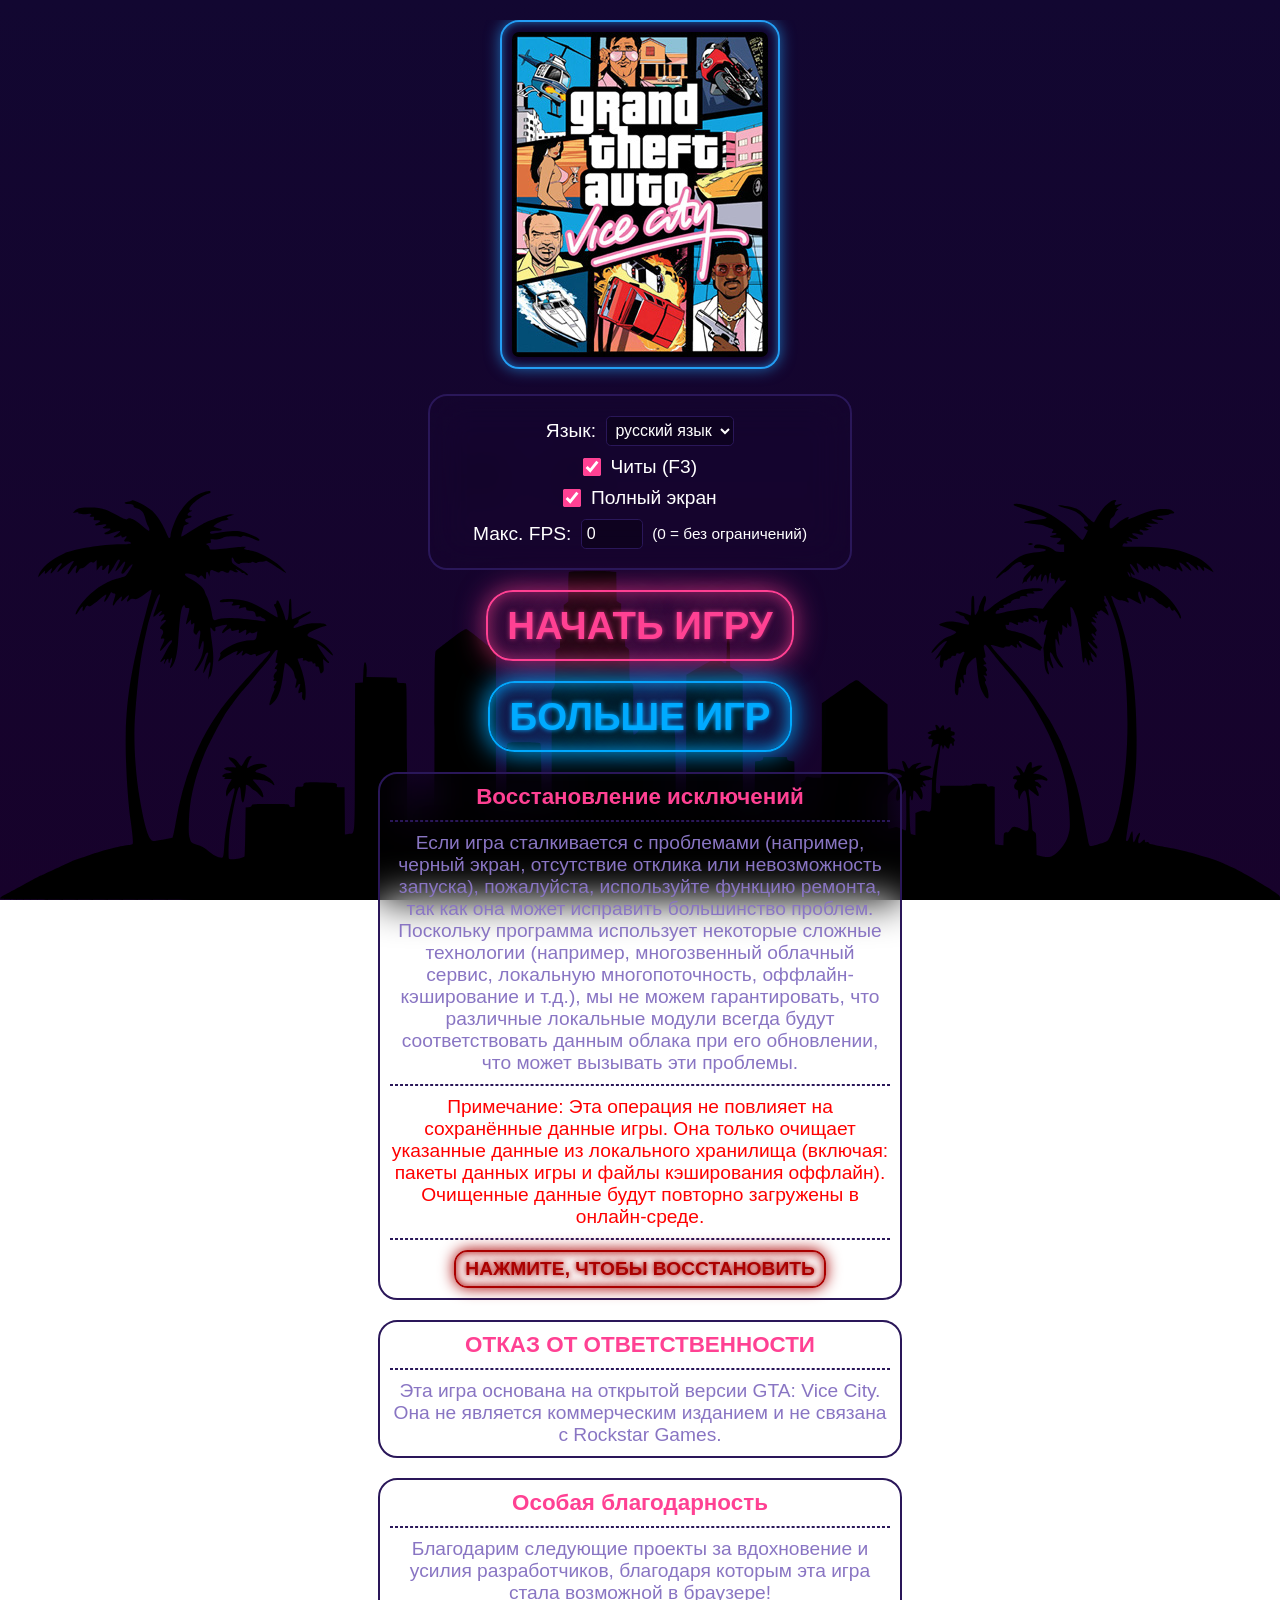
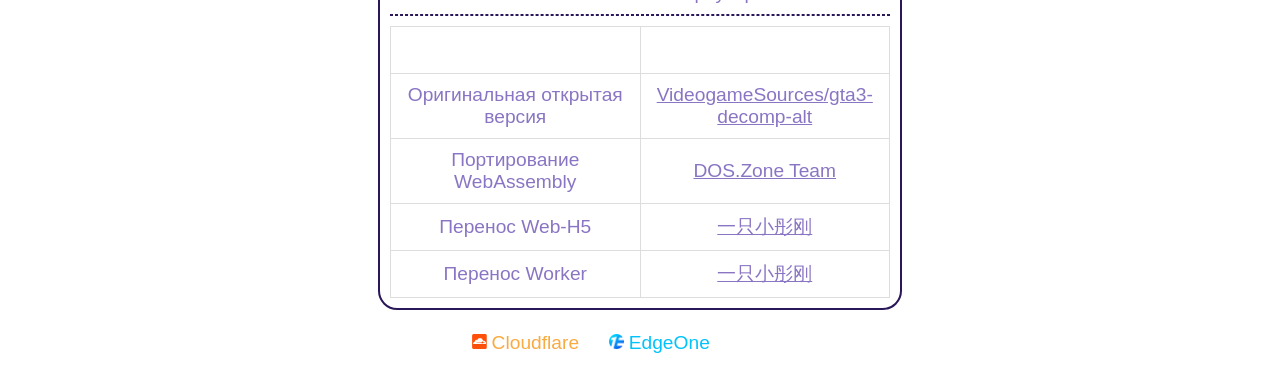
==== commit c3f6160b: "update UI" ====
--- a/index.html
+++ b/index.html
@@ -2,16 +2,16 @@
 <html lang="en-us">
 	<head>
 		<meta charset="utf-8" />
-		<title>侠盗猎车:罪恶都市网页版 - 在线做个五星好市民</title>
+		<title>侠盗猎车手:罪恶都市网页版 - 在线做个五星好市民</title>
 		<meta name="viewport"
 			content="width=device-width, initial-scale=1, maximum-scale=1, minimum-scale=1, user-scalable=no" />
-		<meta name="description" content="侠盗猎车:罪恶都市网页版，支持作弊功能，在线做个五星好市民！支持使用触屏，鼠标，以及手柄畅玩！" />
-		<meta name="keywords" content="侠盗猎车,侠盗猎车:罪恶都市,网页游戏,H5游戏,GTAVC" />
+		<meta name="description" content="侠盗猎车手:罪恶都市网页版，支持作弊功能，在线做个五星好市民！支持使用触屏，鼠标，以及手柄畅玩！" />
+		<meta name="keywords" content="侠盗猎车,侠盗猎车手,侠盗猎车手:罪恶都市,网页游戏,H5游戏,GTAVC" />
 		<meta name="author" content="赵彤刚" />
 		<!-- Meta Tags -->
 		<meta name="mobile-web-app-capable" content="yes" />
 		<meta name="apple-mobile-web-app-capable" content="yes" />
-		<meta name="apple-mobile-web-app-title" content="侠盗猎车" />
+		<meta name="apple-mobile-web-app-title" content="侠盗猎车手" />
 		<meta name="mobile-web-app-status-bar-style" content="black-translucent" />
 		<meta name="apple-mobile-web-app-status-bar-style" content="black-translucent" />
 		<meta name="theme-color" content="#8975c3" />
@@ -46,7 +46,7 @@
 		</div>
 		<div class="start-container">
 			<div class="button-container">
-				<img class="cover" src="./vcsky/cover.jpg" alt="侠盗猎车:罪恶都市" draggable="false" loading="lazy" />
+				<img class="cover" src="./vcsky/cover.jpg" alt="侠盗猎车手:罪恶都市" draggable="false" loading="lazy" />
 				<div id="config-panel">
 					<div class="config-option">
 						<span id="config-lang-label">Language:</span>
@@ -71,9 +71,10 @@
 					</div>
 				</div>
 				<button id="click-to-play-button">Click to play</button>
+				<a id="moregame" href="https://gamebox.heheda.top" target="_blank">更多游戏</a>
 			</div>
 			<div class="disclaimer">
-				<p id="fix-tit">异常修复：</p>
+				<p id="fix-tit">异常修复</p>
 				<hr />
 				<span
 					id="fix-text">游戏运行出现异常(如：黑屏，无反应，无法启动等)，请使用修复功能，这可以解决大多数异常情况。由于程序的实现使用了较为复杂的技术(如云端多节点，本地多线程，离线缓存等)，当云端数据更新时，我们无法保证本地不同模块之间与云端数据的一致性，这是导致程序异常的原因。</span>
@@ -85,7 +86,7 @@
 				<button id="fixBut">点击修复</button>
 			</div>
 			<div class="disclaimer">
-				<p id="disclaimer-text">DISCLAIMER:</p>
+				<p id="disclaimer-text">DISCLAIMER</p>
 				<hr />
 				<span id="disclaimer-sources">
 					This game is based on an open source version of GTA: Vice City. It is not a commercial release
@@ -93,7 +94,7 @@
 				</span>
 			</div>
 			<div class="disclaimer">
-				<p id="thanks">Special thanks:</p>
+				<p id="thanks">Special thanks</p>
 				<hr />
 				<span id="thanksText">
 					Thanks to the following projects for the inspiration, and to the developers for their efforts, which
--- a/style.css
+++ b/style.css
@@ -10,9 +10,6 @@
 	color: #8975c3;
 	font-size: 1.2rem;
 	text-align: center;
-	margin: 20px;
-	display: flex;
-	justify-content: center;
 	background: url("data:image/svg+xml,%3Csvg xmlns='http://www.w3.org/2000/svg' version='1.0' viewBox='0 0 1696 608'%3E%3Cpath d='M656.5 32.9c-5.8 2.6-11 8.8-12.5 15-1.3 5.4-2 6-4 3.6-.7-.8-3.6-2.8-6.5-4.5-4.5-2.6-6.3-3-12.3-3-8.3 0-10.2.6-10.2 3.1 0 1.7.6 1.8 5.9 1.3 8.2-.9 15.1 1.6 21.4 7.8 2.7 2.7 5.2 4.8 5.6 4.8 1.8-.1 2.9-2 3.5-6.5.4-2.8 1.2-6.4 1.7-8.2 1.2-3.7 8.1-10.3 10.8-10.3 2.9 0 5.1-1.1 5.1-2.5 0-1.2-2.1-2.5-3.8-2.5-.4 0-2.5.9-4.7 1.9m109.1 3.2c-1.9 2.3-4 5.7-4.6 7.5-1.3 3.9-2 4.1-5.6 1.7-3.4-2.2-12.1-2.4-13.4-.3-1.5 2.4-.6 3.5 3.1 3.6 6.5.2 7.7.4 9.9 2.2 1.3 1.1 2.5 3.5 2.9 5.8.5 3 1.1 3.9 2.6 3.9 1.8 0 2.1-.9 2.6-7.2.5-7.1.9-7.9 7.5-17 1.5-2.1 1.2-4.3-.6-4.3-.5 0-2.4 1.9-4.4 4.1M266.7 69c-11.6 4.9-19.8 12.3-29.4 26.5-4.2 6.2-11.3 25-11.3 29.8 0 3-1.3 4.2-2.8 2.4-.5-.6-2.4-4.7-4.2-9-4.3-10.3-11.6-21.3-17.5-26.4-6.7-5.7-24.9-15-26.7-13.6-.7.6-3.2 1.4-5.5 1.8-6.1 1-5.3 2.3 1.7 3.1 4.9.5 6 1 6 2.5 0 1.3 1.2 2.1 4 2.9 6.4 1.7 9.7 5.5 11.5 13.3.8 3.7 2.4 8.2 3.5 10 2.1 3.4 2.6 6.7 1.1 6.7-1 0-4.7-2.9-12.4-9.6-5.6-5-13.2-8.3-14.9-6.6-2 2-4.1 1.4-14.6-4.4-15.6-8.6-22-10.4-36.3-10.4-12.8 0-16.9 1-20.4 5l-2 2.3 3.8-.7c2.8-.5 3.7-.4 3.5.6-.3 1.2 1.6 1.6 8.7 1.8 1.1.1 3.5-.2 5.2-.6 3.2-.6 4.6.7 2.3 2.1-2.2 1.4-.9 2.6 2 2s3-.5 2.4 1.9c-.6 2.5-.5 2.6 4 2.6 5.5 0 5.9 1.4 1.1 3.7-6.9 3.3-3.2 4.1 8.3 1.7 3.9-.8 4.4 1.1.7 2.8-4 1.8-2.9 2.8 3.1 2.8 5 0 5.5.2 4.4 1.6-.8.8-2.9 2.2-4.8 3-2.7 1.1-3.3 1.7-2.4 2.6s3.1.6 9.2-1.5c12.3-4.2 14.3-3.4 6.3 2.4-4.2 2.9-4.5 3.4-2.6 3.7 1.2.2 3.5-.4 5.2-1.2 3.7-2 4.1-2 4.1-.1 0 1.8 1.4 1.9 4.2.4 3-1.6 3.5-.2.9 2.5-2.8 3-2.1 4.4 1.9 3.8 1.7-.2 3.7.2 4.6.9 1.4 1.2 1.4 1.4-.3 2-1 .4-6.1.8-11.3.8-26.7.3-61.3 5.8-76.6 12.3-17 7.3-30.7 19.2-33.4 29-.9 3.2-.8 3.1 4.1-2.2 4.5-4.8 5-5.2 4.5-2.8-.9 3.9.5 3.5 4.9-1.3 4.1-4.6 5.4-4.5 3.5.1-2.2 5.2-.5 4.4 5.6-2.9 3.3-3.9 6.5-7.1 7.2-7.1 1.8 0 1.5.6-1.8 5.5-3.6 5.2-4 7.7-.7 4.8 4.5-4.2 17.2-13.3 18.6-13.3 1.1 0 1.1.4-.1 2.2-5 7.6-8 14-7 15 .7.7 2.3-.9 5.3-5.1 4.4-6.2 7.7-8.2 6.5-3.9-2.4 8.6-1.2 10.6 2.6 4.3 1.6-2.8 2.5-3.4 4-2.9 1.5.4 3.2-.6 6.9-4.2 4.2-4.2 5.2-4.7 6.8-3.7 1.5.9 2.2.7 4-1l2.1-2.1v6.9l.1 7 2.8-3.3c3.4-3.9 5.6-4.3 4.7-.7-1.1 4.5.5 4.7 4.1.6 5.5-6.5 6.1-5.6 3.7 5.1-1.5 6.6 3.2 1.1 10.6-12.5 1.1-2 2.7-3.7 3.5-3.7 2.1 0 1.9 1.3-1.5 8-1.6 3.3-3 6.5-3 7.2.1 1.3 4.4-3.2 9.3-9.6 4.4-5.7 4.9-3.3 1.1 5-2.9 6.4-3.2 7.6-1.8 8.1 1.1.4 2.5-.5 4.3-2.8 4.7-6.2 8.9-10.4 9.6-9.7 1 1-7.8 15-10 15.8-1.1.4-6 2-11 3.5-16.5 5-31.9 15.4-44.3 30-5.9 6.8-10.5 14.8-10 17.1.2 1 1.8-.7 4.2-4.5 4.4-6.7 6.1-7.8 5.1-3.1-.9 4.2 1.1 3.9 3.2-.5 1.7-3.6 3.1-4.3 4.9-2.5 1.1 1.1 6.2-2.3 16.7-11.3 3.2-2.7 6.1-4.7 6.4-4.3.4.3-.1 2.2-1 4.1-1.8 3.9-2.1 5.5-.9 5.5.8 0 6.3-8.3 7.5-11.4.6-1.5 1-1.7 1.9-.8.7.7 2 1.2 3 1.2 2.3 0 2.3 1.2-.3 8.9-2.3 6.6-1.8 9.2 1 5.1 2.6-4.1 8.9-10.5 9.6-9.9.3.4.1 1.8-.4 3.2-1.6 4.1-.2 3.8 4.5-1 4.9-5.2 6.7-5.1 3.9.2-2.4 4.3-1.3 5.6 2 2.5 2-1.9 3.1-2.2 6.3-1.6 4 .6 4.5.3 20.4-11.3 1-.8 2.1-1.1 2.5-.8.6.7.3 1.8-7.2 29.7-18.8 69.7-25.7 111.2-26.9 161-.7 31.6 2.3 85.9 6.4 114.5 2.7 19.1 3.7 30.1 2.7 31.3-.5.6-2.1 1.2-3.6 1.2-8.4.1-35.1 6.7-54.1 13.6-3.6 1.2-9.4 3.3-13 4.4-3.6 1.2-8.3 3-10.5 4-27.4 12.8-37.5 17.5-40.3 18.7-1.8.7-12.2 6.2-23.1 12.1-10.8 5.9-22.3 12-25.4 13.6-3.9 1.9-5.7 3.4-5.7 4.7 0 1.9 19.1 1.9 848 1.9h848v-2.6c0-3.1-.2-3.3-14.5-12.8-13.9-9.2-38.9-23.5-49.1-28.1-4.4-2-9.2-4.2-10.9-5-5.7-2.6-13-5.3-21.5-7.8-28.2-8.5-35.9-10.4-54.5-13.7-6.6-1.2-13.4-2.5-15.1-3-1.7-.6-4-1-5.3-1-1.2 0-2.4-.7-2.8-1.6-.4-1.1-1.3-1.4-2.9-1-1.9.5-2.4.2-2.4-1.4 0-2.7-1.2-2.5-4 .5-4.7 5-6.4 1.9-3.5-6.5.8-2.4 1.3-4.6.9-4.9-.8-.9-4.1 3.9-5.9 8.7-.9 2.3-2.1 4-2.6 3.6-.5-.3-.9-3.6-.9-7.5 0-3.8-.4-6.9-.9-6.9s-1.9 2.9-3.1 6.5c-1.3 3.9-2.7 6.5-3.6 6.5-.8 0-1.4-.6-1.4-1.3 0-1.7 2.6-19.7 4.5-30.7 7.9-46.5 9.5-64.9 9.5-105.2-.1-69.5-8.7-122.3-28-172.3-3.2-8.2-5.7-15.1-5.5-15.4.2-.2 2.3 1.1 4.7 2.8 2.9 2.2 5.3 3.1 7.9 3.1 2.1 0 5.1.8 6.8 1.7 3.7 2.2 4.8 1.3 2.6-2-2.8-4.4.1-4.1 8.5.8 4.4 2.6 8.4 4.5 9 4.3.5-.1-.1-2.5-1.5-5.3-2.6-5.2-3.2-9.9-1.5-11 .6-.3 1.3.2 1.6 1.2 1.7 5.5 5 13.3 5.5 13.3.9 0 1.9-3.9 1.9-7.4v-3l2.8 2.6c2 1.9 3.1 2.3 4.2 1.6 1.2-.8 2.6 0 6.2 3.6 2.6 2.5 5.3 4.6 6 4.6.8 0 3.1 1.4 5.2 3.2 3.5 2.9 4 3 5.1 1.5 1.7-2.3 2.1-2.2 3.5 1.3 1.3 3.2 3.6 4 4.2 1.4.3-1.5 7.8 8.8 7.8 10.7 0 .5.5.9 1 .9 4.4 0-7-19-17.1-28.5-11.8-11.2-20.9-16.6-37.4-22.4-4.9-1.8-9.3-3.5-9.6-3.9-.4-.4-1-2.1-1.4-3.7l-.7-3 2.6 2.4c4 3.8 4.1 1.8.2-4.9-3.7-6.3-4.3-8-2.7-8 .9 0 5.1 4.8 8.4 9.5 1.1 1.4 2.1 2.4 2.4 2.1.5-.5-.9-7.5-2.3-11-1.2-3.2 2.5-1.6 6.4 2.9 4.2 4.8 5.2 5.4 5.2 3 0-1.8 1.2-1.9 2.9-.3 1.1 1.1 1.2.9.6-1-.9-3.1 1.8-2.9 4.4.4l2.1 2.7v-3.2c0-1.7.3-3.1.7-3.1s2.4 1.9 4.5 4.2c3.6 4.1 3.7 4.2 3.8 1.8 0-1.5-.4-3-.9-3.5-.5-.6-1.2-2.1-1.6-3.5-.7-2.4-.7-2.4 1.1-.9 3.3 2.7 7.5 4.1 8.9 2.9.9-.7 2.9-.2 7.1 2 7 3.5 7.4 3.6 7.4 1 0-2.7.5-2.5 3.9 1.2 3.7 4.1 5.1 3 2.6-2-4.7-9.2-3.7-9.5 5.7-1.7 3.6 3 6.9 5.5 7.2 5.5 1.2 0-3.5-8.1-4.9-8.7-1.5-.5-2.1-3.3-.8-3.3.9 0 7.3 4.8 11.7 8.9 3.9 3.6 4.3 3.2 2.1-2.2-1.3-3.1 2.1-1.9 4.9 1.8 3.2 4.2 4.9 4.5 4 .9l-.7-2.7 6.7 3.6 6.6 3.6-1.5-2.8c-2.4-4.6-11.8-12.5-20.2-16.8-19.9-10.3-43.2-14.6-77-14.2-11.7.1-21.5 0-21.9-.3-.3-.4-.1-1.5.5-2.6.7-1.4 1.7-1.8 3.6-1.5 2.7.6 3.3-.5 1.3-2.5-1.5-1.5 0-1.6 3.5-.3 4 1.5 5.1-.3 1.6-2.8-3.9-2.9-3.3-3.6 1.4-1.6 3.9 1.6 8.7 2 8.7.7 0-.4-1.8-1.8-4-3.2s-4-2.8-4-3.2c0-1.2 4-.9 9.2.7 3.1.9 5 1 5.4.4.6-1-2.2-3.8-3.8-3.9-.5 0-.8-.7-.8-1.6 0-1.1.6-1.4 2.3-.9 1.2.4 2.9.9 3.8 1.1s2.7 0 4-.5l2.4-.9-3-1.3-3-1.4 5-.5 5-.5-4-2.3-4-2.3 8.4.6c9.2.7 10-.2 2.6-3-5-2-5.1-3.6-.2-3 12.3 1.5 13 1.5 11.8.1-.7-.8-2.7-1.7-4.6-2-5.7-1.1-4-2.3 4.1-2.8 4.1-.3 8-1 8.7-1.7.6-.6 2.4-1.1 3.9-1.1 3.7 0 3.5-1.6-.4-4-2.6-1.6-5.1-2-11.9-2-10.5 0-19.4 2.5-35.6 9.8-6.2 2.8-11.3 4.7-11.3 4.2s.5-1.2 1-1.5c.6-.4.8-1.1.4-1.6-.9-1.5-10.2 4.1-16.6 10-7.5 6.8-9.3 6.5-8.5-1.6.5-4.7 1.1-6.1 3.5-8 1.7-1.2 3.3-3.5 3.6-5 .4-1.6 1.7-3.6 2.9-4.5 1.9-1.5 2-1.8.5-1.8-3 0-2-1.9 2.3-4 4.7-2.4 4.6-3.8-.2-2.1-1.8.6-3.8 1.1-4.5 1.1-1.6 0-1.9-3.6-.4-4.5 1.7-1.1 1.1-2.5-1-2.5-5.6 0-16.3 10.3-22.5 21.5-2.1 3.8-4.2 7.5-4.7 8.1-.5.8-3.9-1.8-10.1-7.7-9.8-9.4-11.9-10.6-25.2-13.4-14.8-3.1-16.8-1-2.4 2.5 5.1 1.3 11.1 3.3 13.4 4.6 5.2 3 11.7 9.2 10.9 10.5-.3.5.9 2.3 2.6 3.9 3.6 3.4 3.5 5.6-.4 5.2-3.3-.4-3.3 1.1.1 3.6l2.7 1.9-3 6.2c-1.6 3.3-3.4 6.1-4.1 6.1-.6 0-3.6-2.5-6.5-5.6-12.6-13.1-31.3-26.7-46.6-33.6-7.6-3.5-30.2-9-34.9-8.6-5.3.5-4 2 3.7 4.5 3.9 1.3 9.2 3.2 11.6 4.3 2.4 1.2 9.4 3.7 15.5 5.7 6.6 2.1 10.7 3.9 10.1 4.5-.5.5-7.1 1.6-14.8 2.4-20 2.2-20.6 3.6-2.1 5.3 6.6.6 11.7 1.6 13.2 2.5 1.3.8 4.4 2 6.9 2.7 5.3 1.3 6.6 2.7 4.3 4.4-2.1 1.5-1.1 2.5 2.5 2.5s3.7 1.8.1 2.6c-6.2 1.3-6.6 1.6-5.2 2.5.8.5 4 .9 7.1.9s5.9.4 6.3 1c.8 1.3-1.6 4.8-3.8 5.4-3.3.8-.7 2.6 3.9 2.6h4.4v10h-5.4c-4.5 0-6-.5-8.2-2.5-5.4-5-21.6-9.3-24.9-6.5-3.1 2.6-1.7 4 3.9 4 3 0 6.7.5 8.3 1.1 2.6 1 2.7 1.2 1.1 2.3-1 .7-5.8 1.6-10.7 2-11.5.9-18 2.8-26.4 7.8-7.9 4.7-27.7 23.5-27.7 26.2 0 1.5 1.1.8 5-2.8 2.7-2.5 5.5-4.6 6.3-4.6.7 0 4-2.6 7.3-5.8 8.6-8.3 14.8-10.3 16.1-5.3.3 1.3 1.1 1.7 2.4 1.4 2.3-.6 2.4.3.4 2.4-2.7 2.7-.8 2.6 3.9-.1 4.4-2.6 8-3.3 9-1.8.2.4-2.9 4.2-7 8.5-4.2 4.4-7.4 8.6-7.4 9.8 0 1.1-.5 3-1.1 4.2-1.2 2.2-1.2 2.2.9.3 1.2-1 2.8-1.6 3.6-1.3.9.4 1.3.1 1-.6-.2-.7.9-2.8 2.6-4.7l3.1-3.5-.6 4.2c-.8 5.4.5 5.5 3.4.2 2.5-4.4 3.7-4.2 4.3.6l.4 3 1.7-3.6c.9-1.9 2.3-4.2 3.3-5 1.5-1.2 1.6-1 .9 3.8-.9 6.8 1 7.9 2.8 1.6 1.4-4.7 3.3-6.7 4.1-4.1.3.7.8 3.5 1.2 6.3l.7 5 .8-4.5c.5-2.5 1.1-6 1.4-7.8s1-3 1.6-2.6c.6.3.8 1.3.5 2.1s-.3 2.6 0 3.9c.5 1.8 1.1 2.3 2.5 1.9 1.4-.5 1.9.1 2.5 3.1l.7 3.7 2.6-4.9c2.5-4.7 2.6-4.8 2.9-2.1.4 3.4 1.9 4.1 5.5 2.8 5.5-2.1 3.8 1.3-5.2 10.3-5 5-12.1 13.1-15.7 17.9l-6.6 8.8-7.1-.6c-4-.3-10.3-.1-14.2.4-16.6 2.3-23.4 3.4-29.5 4.8-13.1 3-13 3-11-.8.6-1 1.7-1.9 2.5-1.9s1.5-.7 1.5-1.6c0-1.1.6-1.5 1.9-1.1 1 .2 2.6 0 3.5-.5 1.4-.8 1.5-1.3.5-2.4-.9-1.1-.7-1.4 1.4-1.4 1.4 0 2.9-.5 3.2-1 .3-.6 1.5-1 2.7-1 1.1 0 2.2-.8 2.5-1.9.6-2.2 5-4.1 9.4-4.1 2 0 2.7-.4 2.3-1.4-.7-1.8 3.3-2.8 7.8-2 2.7.6 3.1.4 2.1-.7-2.2-2.3-1.4-3.1 3-2.9 6.7.4 7.5.2 5.3-1.5-1.8-1.4-1.5-1.5 4-1.5 6.3 0 9.1-1.1 8-2.9-1.2-2-20-1.4-27.5.9-10 2.9-30.1 14.2-39.5 22.1-9.8 8.3-11.9 8.8-11 2.6.4-2.3 1.3-5.8 2.1-7.7 1.5-3.8.9-9-1.1-9-1.3 0-7.6 13.5-7.6 16.2-.1 2.6-4 9.9-5 9.3-.6-.4-1-5.5-1-12.5 0-7.6-.4-12.1-1.1-12.6-2.1-1.3-2.9 2.2-2.9 13.8 0 6.5-.3 11.8-.8 11.8-.4 0-3.9-1.2-7.7-2.7-7.4-2.7-12.3-3.5-12.7-1.8-.1.5.7 1.2 1.8 1.4 1 .1 2.6.9 3.4 1.6.8.8 2.7 1.7 4.3 2 1.6.4 2.7 1.4 2.7 2.4 0 .9 1.3 2.5 3 3.4 2.7 1.6 3.9 4.5 2.4 5.9-.3.3-3.7-.3-7.7-1.3-11.4-3-18.5-3.4-25-1.5-3.1.9-5.9 2-6.2 2.5s1.2 1.5 3.2 2.1c6.4 1.9 19.3 7.3 19.3 8 0 1.5-3.8 3.8-9.9 6-4.5 1.6-8.1 4-12.4 7.9-5.8 5.4-11.4 12.8-10.3 13.8.2.3 2.9-2 5.8-5 6-6.1 11.9-10.7 13.8-10.7.9 0 .8.6-.4 2.2-4.9 6.9-14.6 21.7-14.6 22.4 0 .4 1.6-.8 3.6-2.7l3.6-3.4-.7 7.5c-.6 6.2-.4 7.8.8 8.9 1.3 1 1.7.9 2.6-.8.6-1.1 1.1-2.9 1.1-4 0-3.3 1.1-5 2.7-4.4.9.4 1.9-.1 2.5-1 .5-1 1.7-1.7 2.8-1.7 1 0 2.2-.9 2.5-2 .5-1.6 1.2-1.9 3.1-1.4 2 .5 2.6.2 3.1-1.5.5-1.8 1.1-2.1 3.3-1.6 1.8.4 3.1.1 4-1 1.4-1.7 4-2 4-.5 0 .6-1.2 3.4-2.6 6.2-7.4 14.6-12.8 44.5-9 49.3 1.3 1.7 1.7 1.8 2.6.5.5-.8 1-3.4 1-5.8 0-3.5.3-4.2 1.8-4 1.8.3 1.9-.6.6-7-.8-3.9 1.2-4.4 2.6-.7 1.5 4 3.2 3.1 2.4-1.3-1.2-6.3-1.1-7.7.9-7.4 1.4.2 1.7-.4 1.7-3.5 0-6.6 1.8-10.5 7.1-15.6 2.8-2.7 5.5-4.5 5.9-4 .4.4 1.2 7.1 1.8 14.8 1.3 15.6 3 23.5 6.9 31 3.1 6 5.1 8.5 7.1 8.5s.8-10.8-1.9-16.7c-2.2-4.8-2.3-6-.8-6.5.7-.2.4-1.7-1-4.1l-2.1-3.7 2.5.6c2.8.7 3 .2 1.3-2.6-1.1-1.7-1-2.2.1-3 1.2-.7 1.3-1.3.3-3.5-.6-1.4-1.9-2.8-2.7-3.1-2.2-.9-1.8-2.4.5-2.4 2.5 0 2.5-.8 0-4-2.4-3.1-2.5-5-.4-5 1.8 0 1.6-2.4-.6-10.9-.9-3.6-.8-4.7.3-5.8 1.1-1.2 2.5.1 9 8.4 4.2 5.4 13.7 16.9 21.1 25.6s14.2 17 15.2 18.4c1.1 1.4 4.5 6 7.8 10.2 7 9.2 15.6 23.6 25.9 43.1 21.4 40.9 31.6 76.6 33.7 117.3 1 18.9.9 20.5-2.1 30.7-2.3 7.9-9.5 17.8-16.9 23.3-5.8 4.3-10.1 4.9-19.5 2.5l-5-1.3-.3-14.8c-.3-14.6-.3-14.8-2.7-15.9-1.4-.6-2.5-1.8-2.5-2.7 0-4.9-3.1-38.4-4-43-.5-2.9-1-6.7-1-8.3v-3l3 2.4c1.7 1.3 4.6 3.5 6.4 5.1 2.9 2.3 3.5 2.5 4 1.1.3-.9-.5-3.9-1.9-6.6-1.4-2.8-2.3-5.3-2-5.7.4-.3 2 .2 3.6 1.1 2.8 1.6 3 1.6 3.6.1.7-1.7-5-7.3-7.4-7.3-.7 0-1.3-.4-1.3-.9 0-1.6 8.7-2.4 12.1-1.2 4.2 1.4 4.9 1.4 4.9-.4 0-2.2-8.5-6.7-14.1-7.4l-5.1-.6 6.1-4.5c3.3-2.5 6-4.8 6.1-5.3 0-1.2-5.9-.8-9.7.8-4.7 2-4.5 2-4.1-2.2.6-7.3-5.1-4.1-8.1 4.7-1.1 3-2.2 5.5-2.5 5.5-.4 0-1.5-1.5-2.6-3.3-1.9-3.1-6.4-6.1-7.6-5-.3.3.9 2.7 2.5 5.4 1.7 2.6 3.1 5.2 3.1 5.6s-1.8.8-4 .8c-2.9 0-4.2.5-5 1.9-1.4 2.8-1.3 3.1 1.4 3.1 3.6 0 4.1 1.8 1.4 4.8-3.1 3.4-2.6 8.5 1 9 1.9.3 2.2 1 2.3 5 0 2.6.4 5.6.9 6.7.6 1.7.9 1.5 1.5-1.5.6-3.2 4.5-9 6-9 2.7 0 5.5 21.8 5.5 42.5 0 12.4-.2 12.5-9.4 8.7-10.1-4.3-11.7-4.2-15 .8-1.5 2.3-3.1 3.8-3.6 3.5-.6-.4-1.9-.4-3 0-1.7.5-2 1.7-2.2 8.8l-.3 8.2-5-.4c-2.7-.1-5.3-.5-5.7-.8-.5-.2-.8-17.4-.8-38.2v-37.9l-2.1-.5c-1.2-.3-3.4-.3-4.9 0-2.2.4-2.8.1-3.3-1.6-.5-1.9-1.2-2.1-10-2.1-6.7 0-9.7.4-10 1.2-.3 1-5.4 1.3-21.3 1.3h-20.9l.3 4.7c.4 5.3-1.4 7.2-4.4 4.7-1.4-1.2-1.6-3.1-1-14.4.4-7.1 1.6-19.3 2.8-27 1.1-7.7 2.3-15.7 2.5-17.8.6-4.4 2-4.8 3-1l.6 2.8 1.2-2.9 1.2-2.8 2.2 2.8c2.4 3.1 3.8 2.5 4.3-2 .4-3.5 2.4-4.5 3.3-1.7 1 3.2 2.8 2.5 2.3-.9-.3-1.6-.1-3 .4-3 1.9 0 .6-3.8-1.8-4.8-2.8-1.3-2.4-3.2.7-3.2 1.3 0 1.9-.7 1.9-2.4 0-1.9-.6-2.5-2.7-2.8-2.4-.3-2.8-.7-2.5-3.1.3-3.3-1.4-3.6-5-.7-2.8 2.2-3.8 1.8-3.8-1.6s-1.6-3.7-3.7-.8l-1.9 2.6-1.7-2.6c-1-1.4-2.4-2.6-3.3-2.6-1.5 0-1.4 1 .3 5.8q.45 1.2-2.1 1.2c-3.4 0-9.6 2.6-9.6 3.9 0 .6 1.1 1.1 2.5 1.1 3 0 3.2 1.1.5 2.8-3.1 1.9-2.5 4.2 1.1 4.2 2.8 0 3.1.3 2.5 2.3-1.2 4-1.9 8.7-1.3 8.7.3 0 1.7-1.1 3.1-2.5 2.4-2.3 6.6-3.5 6.6-1.7 0 .4-1.5 7.3-3.4 15.2-1.8 8-3.7 17.6-4.1 21.5-.4 3.8-.9 7.3-1.2 7.7-.2.5-2.2-.1-4.3-1.2-2.2-1.1-5.4-2-7.2-2-5.5 0-6.4-1.3-2.8-4.4 1.7-1.4 3.7-2.6 4.3-2.6s3.1-.7 5.4-1.6c3.5-1.3 4.1-2 3.2-3-1.6-2-6.6-1.7-13.4.6-3.2 1.1-6.2 2-6.7 2-1.6 0 2.2-4.7 5-6 4.2-2 .9-2.3-5.2-.6-3.5 1-5.9 2.4-7 4.1-2.3 3.5-3.2 3.2-5.1-2-1.6-3.9-4.7-6.6-6.1-5.2-.3.3.4 3.3 1.5 6.8 1.2 3.4 2.1 6.4 2.1 6.6 0 .1-2.3-.6-5-1.7-5.4-2.1-12.5-2.6-15-1-.9.6-1.7.5-2.2-.3-.4-.7-.8-20.2-.8-43.3v-42.2l-14.2-11.8c-21.8-17.9-23.1-19-25.4-20.2-2.5-1.3-3.7-.6-24.4 14.1-7.4 5.3-15.6 11.1-18.2 12.9l-4.8 3.3v46.1c0 25.4-.3 47.6-.6 49.3l-.6 3.1h-6.9c-3.7 0-7.9-.4-9.3-.9-2.7-1.1-4.1-.1-4.7 3.4-.3 1.1-1.5 2.2-2.9 2.5l-2.5.6-.5 30.9-.5 31-3.7.3-3.8.3-.2-44.8-.3-44.8-4.5-.5c-3.7-.4-4.5-.9-5-3l-.6-2.5h-30.8l-.6 2.5c-.5 2.2-1.3 2.6-5.5 3l-5 .5-.5 31.5-.5 31.5-7.1.3-7.1.3-.6-12.2c-.4-6.7-.7-46.9-.7-89.3v-77.2l-8.2-5-8.3-5.1-.3-18.4c-.1-10.2-.7-18.8-1.2-19.3-2.2-2.2-2.9 1.6-3 16-.1 8.3-.5 15.7-1 16.4-.6 1-2 .6-5.9-1.9-2.8-1.7-6.1-3.1-7.4-3.1-2.9 0-9.1 3.1-25.7 12.8l-13.5 7.8-.3 79.6-.2 79.7-3.4-.6c-5.7-.9-6.9.5-7.1 8.4-.2 7.5-1.8 12.5-2.7 8.2-.3-1.3-.6-24.9-.7-52.4-.3-56.8.6-51.4-9.2-55-4-1.4-7.2-1.6-16.7-1.3-10.2.4-12.5.8-17.4 3.2-3.2 1.5-5.8 3.3-5.8 4 0 1.7-4.3 5.6-6.1 5.6-1.2 0-1.4-4.8-1.1-32.8l.3-32.7-2.5-3.8c-2.6-3.7-2.6-4-2.6-23.2 0-18.2-.1-19.6-2-21.5-1.1-1.1-2.4-2-3-2s-1-5.3-1-13.9c0-13.7 0-14-2.5-15.9-2.4-1.9-2.5-2.3-2.5-14.8v-12.9l-3-1.7-3-1.7-.2-19.3-.3-19.3-7.5-.8c-8.5-.9-53.1-.4-54.9.7-.7.5-1.1 6.7-1.1 20v19.2l-3 2.2-3 2.3v13c0 12.9 0 13-2.5 13.9l-2.5 1v28.6l-2.9 1.7-2.9 1.7-.4 24c-.4 22.8-.5 24.1-2.6 26.9l-2.2 3V483l-2.3.5c-1.3.4-4.3.5-6.8.3l-4.4-.3-.3-41.2c-.2-38.8-.3-41.3-2.1-42.2-1-.6-10.4-1.1-21-1.2-17.1-.1-19.4.1-21.1 1.6-1.9 1.7-2 3.4-2 46.1 0 24.3-.3 44.9-.6 45.8-.9 2.3-11.9 2.3-12.8 0-.4-.9-.6-49-.6-106.8l.1-105.1-4.8-4.3c-10.8-9.7-33.2-27.2-34.7-27.2s-7.3 3.7-15.6 10c-1.9 1.4-7.8 5.9-13.1 9.9-5.3 3.9-10.4 8-11.3 9-1.5 1.6-1.7 11-1.9 104.2l-.2 102.4-10.2.3-10.3.3-.1 5.7c-.1 3.1-.1 8.5 0 11.9.3 6.4-.4 10.3-1.9 10.3-.5 0-1-1.2-1.2-2.8-.3-2.5-.6-2.7-6.3-3.2l-6-.5-.3-92.8c-.2-87.4-.3-92.7-2-92.8-.9-.1-3.7-.2-6.2-.3-4.3-.1-4.5-.2-5-3.6l-.5-3.5-20-.5-20-.5.3-5.4c.5-7.4-.6-14.1-2.2-14.1-1 0-1.5 3.4-2.1 13.5l-.7 13.4-5.1.3-5.2.3-.3 98.7c-.2 111.4.7 99.9-8.4 101.3l-4.8.7-.2-31.3-.3-31.4-5.3.1c-4.7.2-5.3 0-4.9-1.6 1.1-4.2-.3-4.5-21.3-4.8-21-.4-23 0-23 3.9 0 1.6-.8 1.9-5 1.9-6 0-5.9-.2-6.3 15.5l-.2 11-3.3.3c-2.7.3-3.5-.1-3.9-1.7-.5-2.1-1.1-2.1-24.8-2.1-23.2 0-24.4.1-25 1.9-.4 1.4-1.7 2.1-4.3 2.3l-3.7.3-.5 32.2c-.3 17.7-.7 32.3-1 32.6-3.4 2.8-17.7 4.9-20.6 2.9-1.4-.8-.2-30.5 1.6-42.2 3.3-21.3 8.1-43.9 10.6-49.9 1.3-3 1.7-3.3 2.5-1.9.5.9 1 4.9 1.2 9 .2 4 .8 8.2 1.4 9.2 1 1.9 1.1 1.9 2.1 0 1.1-2.1 3.3-16.9 2.9-19.8-.4-3.3 2.1-2.8 6.5 1.3 2.3 2.3 4.7 4.1 5.3 4.1.5 0 3 2 5.4 4.5 6.2 6.3 7.2 6 4.9-1.7-.7-2.3-3.6-6.5-7-10.2-3.2-3.5-5.8-6.7-5.8-7s2.6-.3 5.8.1c3.1.3 6.8.7 8.2.8 3.1.2 9.8 3 12.2 5.2 3.1 2.8 3.1.6.1-3.9-3.2-4.8-12.7-10.4-19.4-11.4-2.2-.4-3.8-1.2-3.6-1.7.6-1.9 6.1-4.5 11-5.3 5.4-.8 5.9-1.7 2-3.7-5-2.6-15.5-.9-21.5 3.5-.9.7-1.9 1-2.2.7-.9-.9 2.5-10.1 4.7-12.9 1.9-2.5 1.9-2.5-.3-2.8-2.8-.5-5.6 2.2-8.6 8-1.3 2.6-2.8 4.9-3.3 5.2-.5.4-2.4-1.4-4.2-4-3.1-4.5-7.7-7.4-12-7.4-1.7 0-1.2 1 3.5 6.2 3.1 3.4 5.6 6.5 5.6 6.9s-2.4.5-5.4.2c-5.8-.6-10.6.2-10.6 1.7 0 .5 2.5 1.7 5.6 2.6 6.1 1.8 5.8 3.4-.6 3.4-6.1 0-10.5 4.9-4.7 5.1 1.2 0 1.6.3 1 .6-3.1 1.2-.9 2.5 3.7 2.1 2.8-.1 5 0 5 .3s-1 2.1-2.3 4c-4.2 6.2-6.5 15.1-4.7 17.9.5.8 1 1 1 .4 0-1.7 7.3-10.4 8.8-10.4 1.8 0 1.6 1.1-2.7 18.1-4.8 18.8-8.8 41.3-9.6 53.4-1.2 19.1-1.5 20.5-3.8 20.5-5.4-.1-11.1-3-19.7-10.4-3.6-3-7.3-5.2-11-6.2-9.8-2.9-9.8-2.9-11.6-9.1-1.4-4.9-1.6-8.6-1.1-23.8 1.1-28.5 7.5-56.4 20.4-87.5 4.3-10.5 19.9-40.7 26.5-51.5 4.8-7.8 20.2-28.7 24.3-33 1.1-1.1 6.3-7.2 11.5-13.4 5.2-6.3 12.8-15.2 16.8-19.9 4-4.6 9.1-11.1 11.3-14.3s4.6-5.9 5.4-5.9c1.8 0 1.8-.1 0 8-1.8 8.3-1.8 9 0 9 2 0 1.9 1-.5 4s-2.5 4-.5 4c1.7 0 2 2.5.5 3.5-.6.3-1.7 2-2.6 3.6-1.1 2.3-1.2 3.4-.4 4.4.8.9.8 1.5 0 2-1.8 1.1-1.1 2.8 1 2.2 3.1-.8 3.3.9.6 5-1.9 2.7-2.2 3.9-1.4 4.4.9.6.8 1.7-.6 4.6-2 4.1-5.6 15-5.6 17q0 3 4.5-1.5c7.3-7.2 10.6-16 13.5-36.2 1.2-8.5 2.3-16.1 2.6-16.8.2-.7 2.5.9 5.8 4.1 4.6 4.6 5.6 6.3 6.6 11.1.6 3.1 1.6 5.6 2.2 5.6 1.1 0 .7 4.9-.8 9.7-.9 3.2 1.3 3 2.8-.2.6-1.4 1.7-2.5 2.5-2.5 1.6 0 1.6.1-.3 6.1-1.8 5.4-1.3 7 1.5 5.2 2.5-1.6 3-.9 2.4 3.6-.4 2.7 0 4.2 1.2 5.5 2.7 2.7 3.5.5 3.5-9.9 0-10.3-3.1-24.4-8-36.4-1.7-4.1-2.9-7.5-2.8-7.6.2-.1 2-.5 4.1-.8 3.5-.5 3.7-.4 3.1 1.5-.5 1.8-.3 2 1.9 1.4 1.5-.3 2.9-.1 3.6.7.6.8 2.3 1.2 4.1.9 2.3-.3 3-.1 3 1.3 0 1.2.6 1.6 2 1.2 1.6-.4 2 0 2 1.9s.5 2.3 2.3 2.1c1.9-.2 2.3.4 3.1 4.5 1 5.2 1.6 5.7 4.2 3.1 1.4-1.4 1.6-2.9 1-9.6l-.7-7.9 4.1 3.2c2.7 2.2 4 2.7 4 1.7 0-.8-.6-2-1.4-2.6-2.1-1.8-14.9-21.1-14.3-21.7 1-1 6.2 2.4 12.9 8.5 3.6 3.4 6.9 6.1 7.2 6.1 2 0-.3-3.6-6.2-9.7-5.2-5.3-8.8-7.9-14.6-10.6-4.2-2.1-8.3-3.7-9-3.7-.8 0-1.9-.7-2.6-1.6-1.1-1.3-1-1.9 1.1-3.9 2.4-2.3 14.6-7.6 20.8-9 3.1-.7 3.2-.8 1.7-2.3-1.3-1.3-3.8-1.7-12.4-1.7-9.5.1-11.7.4-19.8 3.3-10.5 3.7-10.4 3.6-10.4 1.8 0-.7 1.6-2.4 3.5-3.7 2.5-1.7 3.4-3 3.1-4.2-.3-1.1.2-2.1 1.2-2.4.9-.3 2.4-1.2 3.2-1.8.8-.7 3.9-2.5 6.8-4 5.2-2.7 6.6-4.5 3.6-4.5-.8 0-6.2 2.2-11.8 5-5.6 2.7-10.7 5-11.3 5s-1.1-4.7-1.1-12.5c-.1-6.9-.4-13-.7-13.5-1.6-2.7-2.3.1-2.7 12-.4 8.1-1 13.6-1.8 14.5-1.6 2-2.6 1.2-3.4-2.7-.3-1.8-1.7-6-3.1-9.3s-3.3-7.7-4.2-9.8c-1.7-4-3.6-4.4-4.1-.9-.2 1.2-1 2.2-1.8 2.2-1.8 0-1.8 1.9.1 4.4 1.6 2.1 4.1 12.3 3.2 13.2-.3.3-5.1-2.4-10.6-6-16.6-11-27-15.5-39.8-17.3-14.5-2.1-27.9-.8-25.9 2.5.4.7 3.6.9 9.1.5 5.8-.4 8.5-.3 8.5.5 0 .6-.4 1.4-1 1.7-.5.3-1 1.1-1 1.7 0 .7 1.8.9 5.5.4 5.9-.7 6.1-.6 4.4 2.6-1 1.9-.9 2 1.2 1.4 7-2 7.7-1.9 8.1.5.2 1.9 1 2.5 3.8 2.7 6.9.5 7.7 1 8.5 4.8.6 3.5.7 3.6 4.1 3 2.1-.4 3.4-.3 3.4.3s1.1 1.3 2.4 1.7c2.3.5 4.2 3.1 3.2 4.1-.2.3-3.7 0-7.8-.6-34.5-4.9-48.7-5-58.9-.7-2 .9-3.5-2.6-4.4-9.9-.6-5.5-5.2-20.1-7-22.5-.6-.8-1.7-3.4-2.3-5.7-1.4-4.7-7-9.8-18.4-16.4-7.1-4.2-8.6-5.6-7.2-6.9 1.5-1.4 12.7 1.1 15.2 3.4 2.2 2 2.4 2 3.6.3 1.8-2.3 3.1-2.1 5 .8 2.5 3.8 3.6 3 3.6-2.5 0-5.7 1.5-6.5 3.3-1.8l1.2 3.3.5-4.5c.6-5.1 1.5-5.3 8.2-2.1 3.2 1.5 4 1.6 4.9.5 1.5-1.8 3.3-1.8 7.6.3 3.5 1.6 4.4 1.3 5.6-2.2.2-.5 2.6.1 5.3 1.2 5 2.2 7.5 1.3 3.8-1.4-1-.7-1.5-1.3-1.1-1.3 1.2 0 6.2 2.5 7.5 3.7.7.7 1.9 1.3 2.6 1.3.8 0 1.9.7 2.6 1.5 1.5 1.8 4.1 2 3.4.2-.6-1.4-6.3-5.5-14.4-10.5-6.4-3.9-7-4.6-7-9.1 0-2.9.2-3.2 1.5-2.1.8.7 1.5 1.8 1.5 2.4 0 1.8 4.3 5.6 6.3 5.6.9 0 1.9-.5 2.2-1 .4-.6 3.5-.9 7.5-.6 4.7.3 7 0 7.3-.7.3-.9 1.3-.9 3.8.1 2.2.8 3.5.9 3.7.2.2-.5 2.5-1 5.1-1s5.2-.5 5.8-1.1c.7-.7 4.3 1.2 12.2 6.5 16.7 11.3 18.1 11.8 11 4.1-9.9-10.7-31-22.7-43.3-24.6-8.7-1.4-9.3-1.7-7-3.4 1.8-1.3 1.7-1.4-1.6-1.5-1.9 0-10.2.7-18.5 1.6-28.5 3-26.1 3-26.9 0-.3-1.4-1.6-3.1-2.7-3.7-1.7-.9-1.9-1.3-.8-2 .8-.5 2.4-.9 3.7-.9 1.9 0 2.1-.4 1.6-2.7-.7-2.5-.6-2.6 2.5-2 3.4.7 11.7-.9 13.9-2.6 1.9-1.5 17.5-2.1 21.1-.9 2.5.9 3.2.8 3.9-.5.8-1.4 1.6-1.3 7.8.6 3.8 1.3 7.9 2.9 9.1 3.7 2.7 1.7 6.6 1.9 6.1.2-.7-2.1-12-7.6-20.2-9.9-6.9-1.8-9.6-2.1-18.1-1.5-5.5.3-13.5 1.4-17.8 2.3-6.1 1.3-8 1.4-9 .4-1.8-1.8.8-3 6.8-3.2 2.8 0 6.1-.4 7.4-.8 2.1-.6 1.5-.9-3.7-2.4-3.4-.9-6.2-2-6.2-2.5.1-1.6 8.8-6.9 12.5-7.6 2.2-.4 4.9-1 5.9-1.3 1.9-.5 1.9-.6.1-1.9-1.4-1.1-1.5-1.4-.4-1.8.8-.2 3.2-1 5.4-1.8l4-1.3-3.3-.3c-5-.5-28.5 7.3-39.1 13-5.1 2.7-13.3 7.7-18.3 11-4.9 3.3-9.2 5.7-9.6 5.4-.3-.4.2-3 1.1-5.9s1.8-6.1 1.9-7.1c.2-1.3 1.5-2.3 3.6-2.8 3.2-.8 4.5-2.8 1.8-2.8-.7 0-1.9-.7-2.6-1.5-1.7-2-.3-3.5 4.1-4.4 4-.8 5.1-3.1 1.5-3.1-4.6 0-4-3.3 1.1-5.6 2.6-1.1 2.6-1.2.6-1.3-9.1-.3 9.7-18.3 23.5-22.5 1.2-.4 2.2-1.4 2.2-2.2 0-2.2-4.8-1.6-12.3 1.6m1229.7 106.5c1.7 2.6 2.1 4.5.8 4.5-.4 0-1.5-1.6-2.4-3.5-1.8-4-.8-4.7 1.6-1M212 204.2c0 1.4-5.6 18.7-7.8 24.1-.8 2-1.2 4-.8 4.4.3.4 2.6-1.3 5-3.6 5.1-5 8.3-5.3 4.1-.3-3 3.6-2.7 3.9 1.4 1.7 4.7-2.4 5.4-.2 1.5 4.5-2.5 2.9-2.7 5.7-.2 3.2 1.3-1.3 4.8-1.6 4.8-.4 0 .4-1.8 2.6-4 4.7-4.1 4-5.1 6.5-2.7 6.5.8 0 1.8 1 2.4 2.3.8 1.8.7 3.1-.8 5.7-2.4 4.7-2.4 5.3.7 4.7 2.3-.4 2.5-.2 1.9 2.2-.4 1.4-1.7 4.8-3.1 7.4-4.6 9.3-2.4 9.1 5.2-.3 5.2-6.4 8.4-8.7 8.4-5.9 0 .6-1.2 2.5-2.7 4.3-1.4 1.7-3.8 5.8-5.3 9.1s-3.9 7.8-5.4 9.9c-3.1 4.6-2.6 5.9.9 2.6 2.9-2.7 4.2-2.2 2.5 1-.6 1.1-1 2.6-.8 3.2.2.5 1.3-.8 2.3-3.1 2.2-4.5 4.1-4.9 3.8-.7-.1 1.4.2 2.6.8 2.6.5 0 .9-.8.9-1.8s.7-2.7 1.5-3.8c1.4-1.8 1.4-1.8 1.5.7 0 1.5-.7 4.6-1.5 6.9-2 5.6-1.9 5.8 1 3 4.2-3.9 7.2-15.6 8.5-32.6 2.6-36 4-45.2 6.8-48.1 1.5-1.5 1.7-1.4 2.2.8.5 1.9 1.2 2.3 3.3 2.1 3.4-.3 3.4.1.2 11.9-1.3 5.1-2.3 9.5-2 9.7.2.2 1.7-1.1 3.4-3l3-3.3.1 3.2c0 3.5.8 4.1 2.8 2.1 1.9-1.9 2.2-.5 1.2 5.7-.9 5.3-.8 6.2 1 7.9 1.9 1.9 1.9 1.9 3.7-1.2 1-1.8 2.1-3.2 2.5-3.2 1.6 0 1.7 2.3.3 10.1-1.7 9.7-1.9 14.9-.6 14.9.5 0 1.7-2.5 2.6-5.5.8-3 2-5.5 2.5-5.5 1.7 0 1.1 9.9-1.2 17.8-1.2 4.6-3.9 10.3-6.4 14.2-4.3 6.5-4.9 9.6-1.2 6.3 3.7-3.4 9-12.2 11.8-20.1.7-1.7 1.9-3.2 2.6-3.2 1.7 0 1.7 1 .4 4.4-1.9 5-6.1 21.9-5.7 23 .2.6 2-2.4 4-6.7 2-4.2 4.1-7.7 4.7-7.7 1.3 0 1.3 1.4-.5 10.7-.8 4.3-1.4 8.9-1.4 10.3.2 2.4.2 2.4.6.2.2-1.2.8-2.2 1.3-2.2 1.5 0 3.8-10.3 4.4-20 .5-7.3.1-13.6-1.8-27-1.3-9.6-2.2-17.7-1.9-18 .2-.3 1.4.7 2.5 2.3 2.6 3.6 4.9 3.6 4.2-.1-.5-2.6-.4-2.7 7.1-4.6 4.2-1 7.9-1.5 8.2-1.2.4.3-.5 1.9-1.9 3.4-5.4 5.7-6.2 10.8-1 6 2.4-2.3 6.4-4.8 7.5-4.8.3 0 .7 1 1 2.1.4 1.6 1 2 2.4 1.4 1-.5 3.3-1 5.2-1.3 3-.4 3.2-.2 2.7 1.6-1 3.1.8 3.4 4.4.7 4.8-3.6 6-3.3 5.3 1.2l-.6 3.7 2.7-2.2c2.2-1.6 3.1-1.9 4.5-1 1.3.8 2.5.6 5-.6l3.2-1.7-.7 4.8c-.9 6.4-1.8 7.3-7.3 7.3-8 0-16.2 2-24.9 6-9.4 4.4-17.8 10.8-16.3 12.3.7.7.3 2.3-1 4.9-1.1 2.2-1.9 4.2-1.7 4.4s2-.7 3.9-2c8.8-6 20.6-12.2 21.5-11.4.3.4 0 1.6-.6 2.8-2 3.8-.1 3.5 4-.5 3.9-3.8 5.1-3.5 3 .6-1.8 3.2-.1 4.3 2.6 1.8 2.4-2.2 2.5-2.3 5.4-.6 2.2 1.4 3.4 1.5 4.9.7 2.8-1.4 5.1-1.2 5.1.5 0 .8.2 1.5.4 1.5.4 0 14.1-5.3 17.4-6.7.6-.3 1.2.1 1.2.9 0 1.4-6.4 9-17.6 20.8-11.9 12.6-33.5 37-41 46.5-33.5 42.2-56.2 96.4-66.4 158-1.2 7.1-2.7 14.8-3.3 17l-1.2 4-11.5 2.3c-6.3 1.2-12.6 2.1-14 2-6-.7-11.1-16.7-18-56.8-6-35-8.4-78.2-6-110 3.5-47.1 7.5-78.6 13-102.5 1-4.4 2.6-11.4 3.5-15.5 2.4-10.1 9-30.3 12.2-36.8 2.5-4.9 4.3-6.6 4.3-4m1253 1.9c0 .6.9 2.3 1.9 3.7 1.8 2.6 6.6 14.6 11 27.7 14.6 43.3 20.3 134.6 12.5 201.5-4.5 39.1-10.4 65.3-18.9 83.6-3.7 8.2-3.3 7.9-17.8 12.1-6.2 1.8-9.2 2.2-9.9 1.5-.6-.6-1.7-4.4-2.4-8.4-6.9-38.7-10.8-57.1-15.3-73.3-3.8-13.3-12.4-37.9-16.7-47.2-.8-1.7-1.4-3.4-1.4-3.8 0-1.2-11.2-23.1-16.7-32.5-15.2-26.1-34.1-51-57.3-75.5-12.9-13.6-22.4-24.9-21.2-25.3.6-.2 4.2.6 8 1.7 7.8 2.4 10.2 2.6 10.2 1 0-.7 1.2-.9 3.2-.7 2.3.4 3.6 0 4.5-1.1 1-1.4 1.4-1.4 4.2.7 4 2.9 5.3 2.8 4.5-.3-.3-1.4-.3-2.5.1-2.5s1.6 1.1 2.7 2.5 2.4 2.5 2.9 2.5c1.5 0 1-2.3-1.1-5-3.7-4.8-1.6-5.5 4.3-1.4 2.1 1.4 6.3 3.4 9.4 4.5 3 1 7 2.8 8.8 3.9 3.9 2.4 4.5 2.5 4.5.5 0-.8.5-1.5 1-1.5.6 0 1-.4 1-1 0-1.2-12.8-14-14-14-.5 0-3.3-1.1-6.2-2.4-3-1.4-10.1-3.6-15.8-5.1-5.8-1.4-10.8-2.9-11.1-3.3-.4-.4-.9-1.9-1.3-3.5-.6-2.6-.5-2.7 1.9-2.1 2.1.5 2.5.3 2.5-1.5 0-2.6 1.3-2.6 6.9-.1 5.4 2.5 5.5 2.5 4.8-.1-.5-1.9-.2-2 3.4-1.4 3.3.6 3.9.4 3.9-1 0-1 .6-1.5 1.3-1.2 5.2 1.9 5.7 1.9 5.7-.7V235l4.9 2.8c3.6 1.9 5.3 2.4 6.1 1.6 1.5-1.5.4-3.9-2.6-5.4-3.3-1.8-3-3.2.7-2.8 2.7.3 3.2.7 3.5 3.4.2 1.7.8 4.2 1.3 5.5l1 2.4.7-2.3c.7-2.4 2-2.9 2.7-1 .3 1 .9.8 2.4-.5 2.1-1.9 4.3-2.3 4.3-.8 0 .6-1.1 4.1-2.5 7.9-2.9 8.1-3.2 11.7-1 10.8 2-.7 1.9 1.1-.4 10.4-1.1 4.1-1.7 7.8-1.6 8.1.2.3.7 6 1 12.7.5 9 1.2 13.4 2.6 16.7 2.1 4.7 4.6 6.3 3.5 2.2-2.1-7.9-2.8-13.9-1.8-14.9.8-.8 1.4-.5 2.2 1.3 2.2 4.9 4.1 7.9 5.1 7.9 1.2 0 1.3.4-1.6-8.4-4-12.4-2.9-17 2-7.9 5.6 10.6 11.2 16.9 13.2 15 .2-.3-1.1-2.8-3-5.6-2-2.8-4.2-7-5-9.3-1.7-4.6-3.1-22.8-1.8-22.8.7 0 2.4 3.4 4.5 9 .4.8.4-.5.1-3s-.8-7.4-1.1-11c-.5-6.4-.5-6.4 1-3.3.8 1.8 1.9 3.3 2.5 3.3 1.3 0 2.5-8.2 1.6-10.9-.8-2.6-.1-2.6 3.6 0l2.9 2v-3.8l.1-3.8 1.5 2.7c.8 1.6 2.1 2.8 3 2.8 1.2 0 1.4-1.3 1-7.8-.3-4.2-.8-10.1-1.2-13-.5-3.6-.3-5.2.4-5.2 1.8 0 4 4.1 7.2 13.1 2.7 7.9 5.9 28.3 7.6 48.4.8 9.5 1.4 12.6 2.5 12 .5-.4.9-1.9.9-3.6 0-4.6 1.7-3.4 3.6 2.6 1.9 5.9 3.6 6.6 2.7 1-.6-3.9.1-4.3 2.9-1.8 2.5 2.2 3.3 1.1 1.5-2.4-.8-1.5-1.8-4.4-2.1-6.3l-.7-3.5 3.6 3.7c1.9 2.1 3.7 3.8 4 3.8s.5-1.1.5-2.4-1.7-4.3-3.8-6.7c-4.5-5.2-8.7-11.9-7.5-11.9.5 0 2.9 2 5.3 4.5 7.1 7.3 10.2 5 3.4-2.5-3.3-3.6-3.4-4-1.5-4 2.7 0 2.6-.4-.4-4.4-1.4-1.8-2.5-3.6-2.5-3.9 0-1.3 2.8-.7 4 .8 1.9 2.2 3.2 1.8 1.8-.6-1.1-1.7-1-2.2.4-3.3 1.7-1.2 1.6-1.6-1.1-5.4-1.6-2.2-3.4-4.3-4-4.7-1.5-.9-1.4-3.8.2-3.2 6.1 2.3 6.3 2.2 2.9-1.8-3.5-4-3.7-5.4-.4-3.6 3.3 1.7 4.7 1.4 2.9-.7-2.4-2.7-2.2-4.6.3-3.2 2.3 1.2 2.5.7 1-2.1-.9-1.6-.7-1.9.9-1.9 1.1 0 2.3-.5 2.6-1 1-1.6 2.1-1.2 6.5 2.5 2.3 1.9 4.4 3.5 4.6 3.5.9 0-.9-5.6-2.8-8.8-1.7-2.8-1.7-3.2-.4-3.2 2.2 0 2-.8-1.1-4.8-1.7-2.3-2.3-3.7-1.5-4 .7-.2 1-1.3.6-2.8s-.2-2.4.5-2.4c.6 0 1.1.5 1.1 1.1m-283.6 233.6c.3.4 2.6.7 4.9.8 6.8.3 11.5 3.7 7 5.1-5.6 1.6-12.6 6-14 8.7-2.7 5.3-4.1-.1-2.7-10.7.5-3.4 1.1-4.6 2.4-4.6.9 0 2 .3 2.4.7m53 30.2c-.8 23.6-.3 22.4-8.3 20-3-.9-4.4-.7-8.3 1l-4.8 2v29.3l-2.7-.7c-1.6-.4-3-.8-3.2-1-1.7-1.8-2.8-50.5-1.1-50.5.6 0 1 1.3 1 3 0 3.2 1.4 4 2.4 1.4.3-.9.6-3.8.6-6.5s.4-4.9.8-4.9c1.2 0 4.5 3.8 7.1 8.2 2.8 4.7 3.7 4.8 4.5.5.6-3.2-.7-8.9-2.5-11.3-1.2-1.4-.1-2.4 1.8-1.7 1.2.5 1.4.1.8-1.8-.8-2.4-.7-2.4 1.3-.6 2.8 2.5 3.9.4 1.3-2.5-1.2-1.2-2.1-2.5-2.1-2.9s2.1-1.1 4.8-1.4c2.6-.4 5.2-.8 5.7-.9.6-.2 1.1-.2 1.3-.1s0 9.8-.4 21.4m-44.4-10.7c-3.9 8.9-3.5 20.1.6 16.7.8-.6 1.4-1.6 1.4-2.1s.8-2.1 1.9-3.6c1-1.5 2.6-4 3.6-5.7 1.7-2.7 1.9-2.8 2.6-1 1 2.6 1.1 52.5.2 52.5-1.3 0-7.6-2.5-10.1-3.9-2-1.1-3.2-1-7.4.4-4.2 1.3-5.2 1.4-5.9.3-.5-.7-.9-10.8-.9-22.3 0-23.5-.5-21.8 8.1-30.3 6.6-6.5 8.5-6.8 5.9-1'/%3E%3Cpath d='M1363.1 135.9c-2 1.3.5 2.4 3.7 1.6 2-.5 2.3-.8 1.1-1.6-1.8-1.1-3-1.1-4.8 0'/%3E%3C/svg%3E") no-repeat bottom/auto fixed, linear-gradient(to bottom, #120731, #17022b) fixed;
 }
 
@@ -79,41 +76,80 @@
 }
 
 .start-container {
-	position: relative;
+	left: 0;
+	right: 0;
+	margin: 20px;
+	position: absolute;
 	z-index: 1000;
+	overflow: hidden;
+}
+
+#moregame {
+	display: block;
+	width: max-content;
+	margin: 20px auto;
+	border: 2px solid #00aaff;
+	color: #00aaff;
+	box-shadow: inset 0 0 .5em #00aaff, 0 0 .75em #00aaff;
+	text-shadow: 0 0 5px #00aaff, 0 0 1em #00aaff;
 }
 
 #fixBut {
 	font-size: 1.2rem;
-}
-
+	border: 2px solid #aa0000;
+	color: #aa0000;
+	box-shadow: inset 0 0 .5em #aa0000, 0 0 .75em #aa0000;
+	text-shadow: 0 0 5px #aa0000, 0 0 1em #aa0000;
+}
+
+#moregame,
 #fixBut,
 #click-to-play-button {
 	background: none;
 	cursor: pointer;
-	border: 2px solid #ff4193;
-	color: #ff4193;
 	text-transform: uppercase;
 	padding: .3em .5em;
 	text-decoration: none;
 	font-weight: bold;
 	border-radius: .7em;
+}
+
+#click-to-play-button {
+	border: 2px solid #ff4193;
+	color: #ff4193;
 	box-shadow: inset 0 0 .5em #ff4193aa, 0 0 .75em #ff4193aa;
 	text-shadow: 0 0 5px #ff4193aa, 0 0 1em #ff4193;
 }
 
+#moregame,
 #click-to-play-button {
 	font-size: 2em;
 }
 
+#moregame:hover,
+#moregame:focus,
 #fixBut:hover,
 #fixBut:focus,
 #click-to-play-button:hover,
 #click-to-play-button:focus {
-	background: #ff4193;
 	color: #fff;
 	text-shadow: 0 0 5px #fff;
 	outline: none;
+}
+
+#moregame:hover,
+#moregame:focus {
+	background: #00aaff;
+}
+
+#fixBut:hover,
+#fixBut:focus {
+	background: #aa0000;
+}
+
+#click-to-play-button:hover,
+#click-to-play-button:focus {
+	background: #ff4193;
 }
 
 .click-to-archive {
@@ -253,6 +289,10 @@
 	font-weight: bold;
 }
 
+#fix-texta {
+	color: red;
+}
+
 .touch-controls-wrapper {
 	position: fixed;
 	top: 0;
@@ -593,6 +633,10 @@
 table {
 	border-collapse: collapse;
 	width: 100%;
+	text-overflow: ellipsis;
+	table-layout: fixed;
+	overflow: hidden;
+	word-wrap: break-word;
 }
 
 /* 表头样式 */
@@ -611,6 +655,7 @@
 
 .footer {
 	color: #fff;
+	margin: 20px auto;
 }
 
 .footer img {
